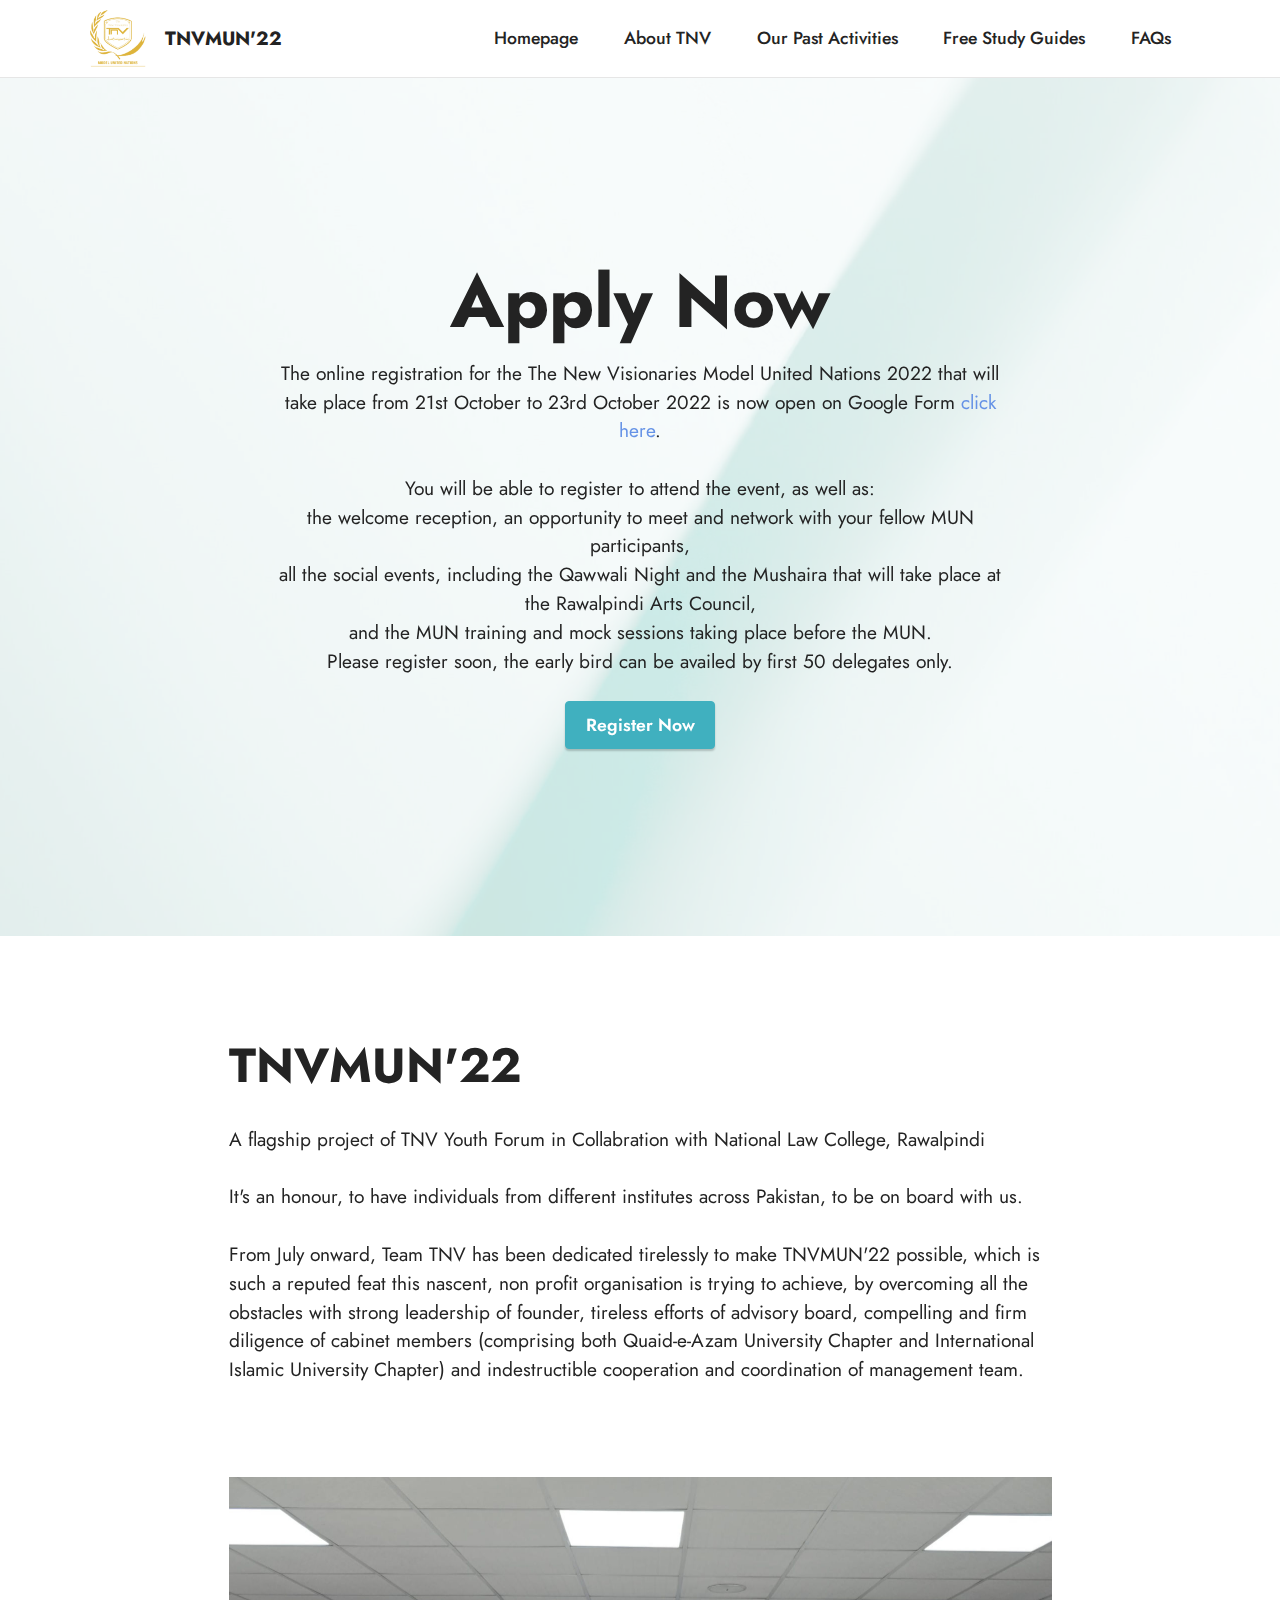
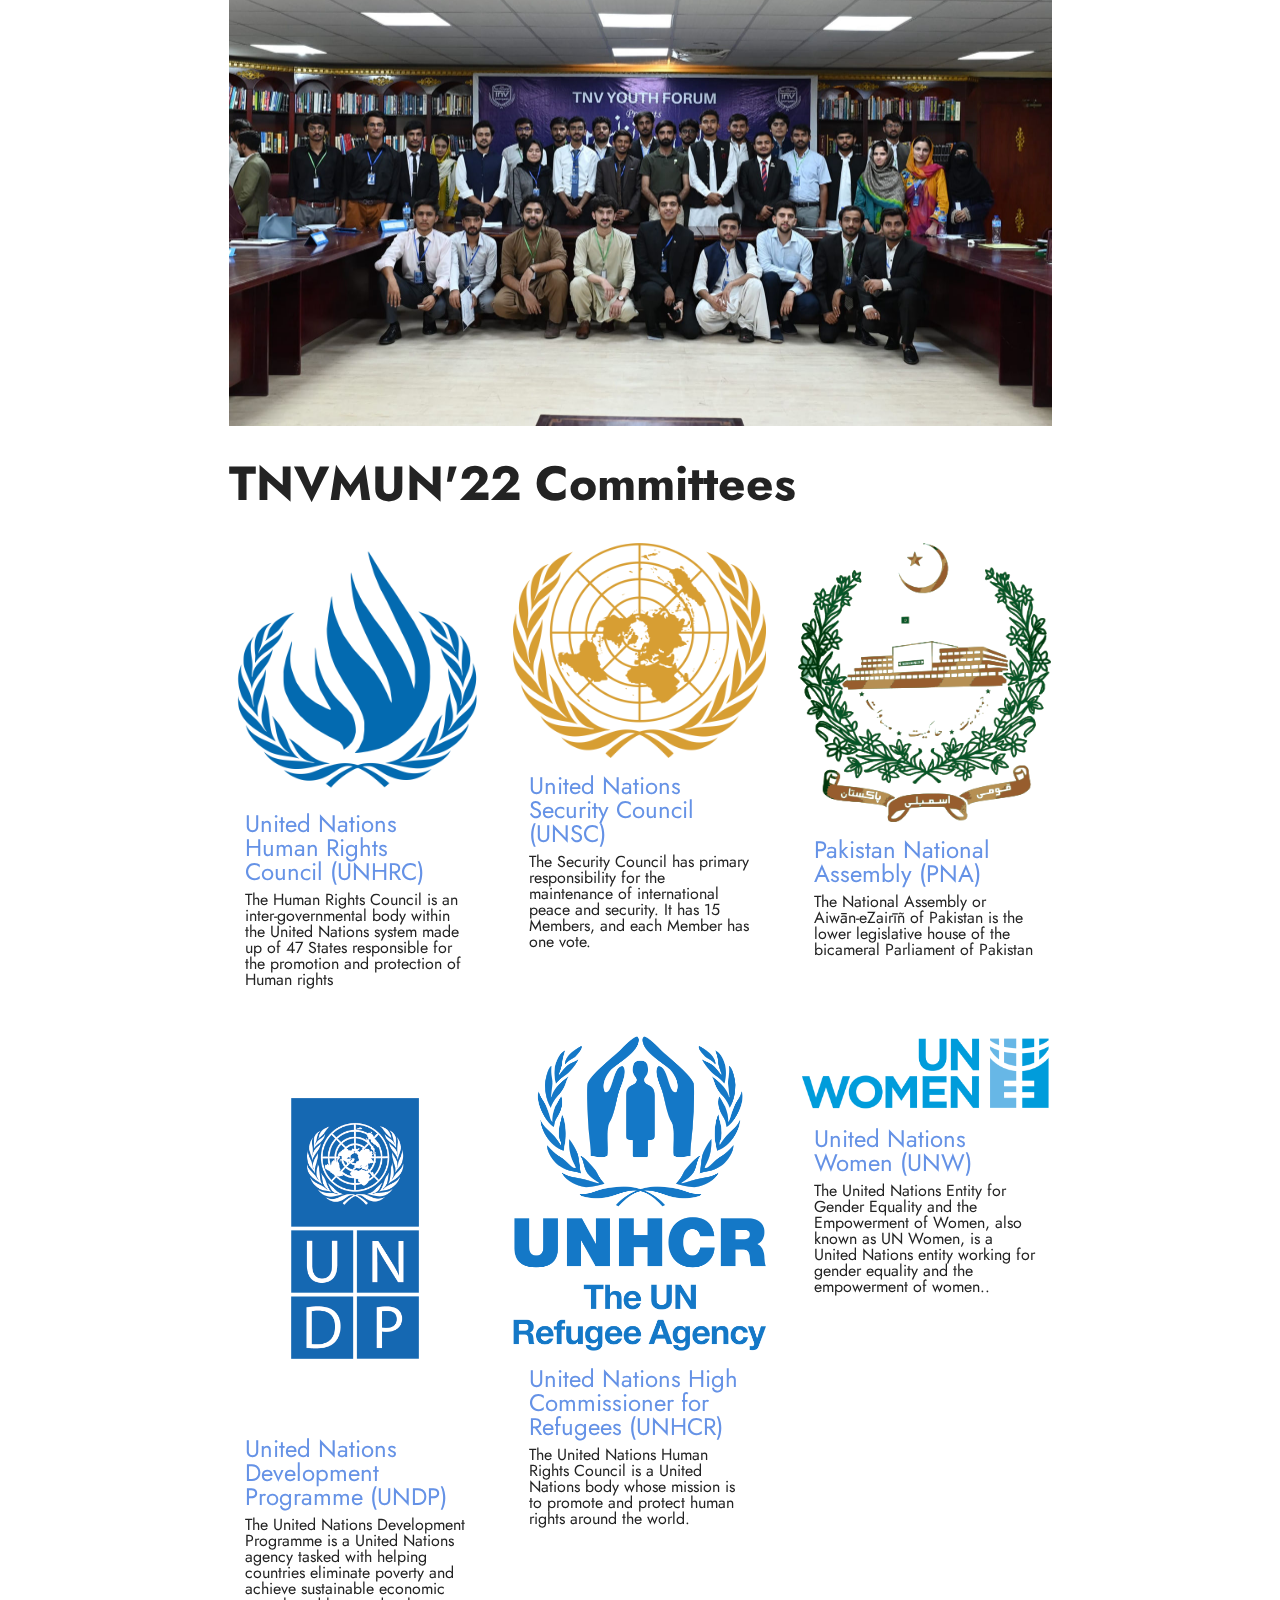
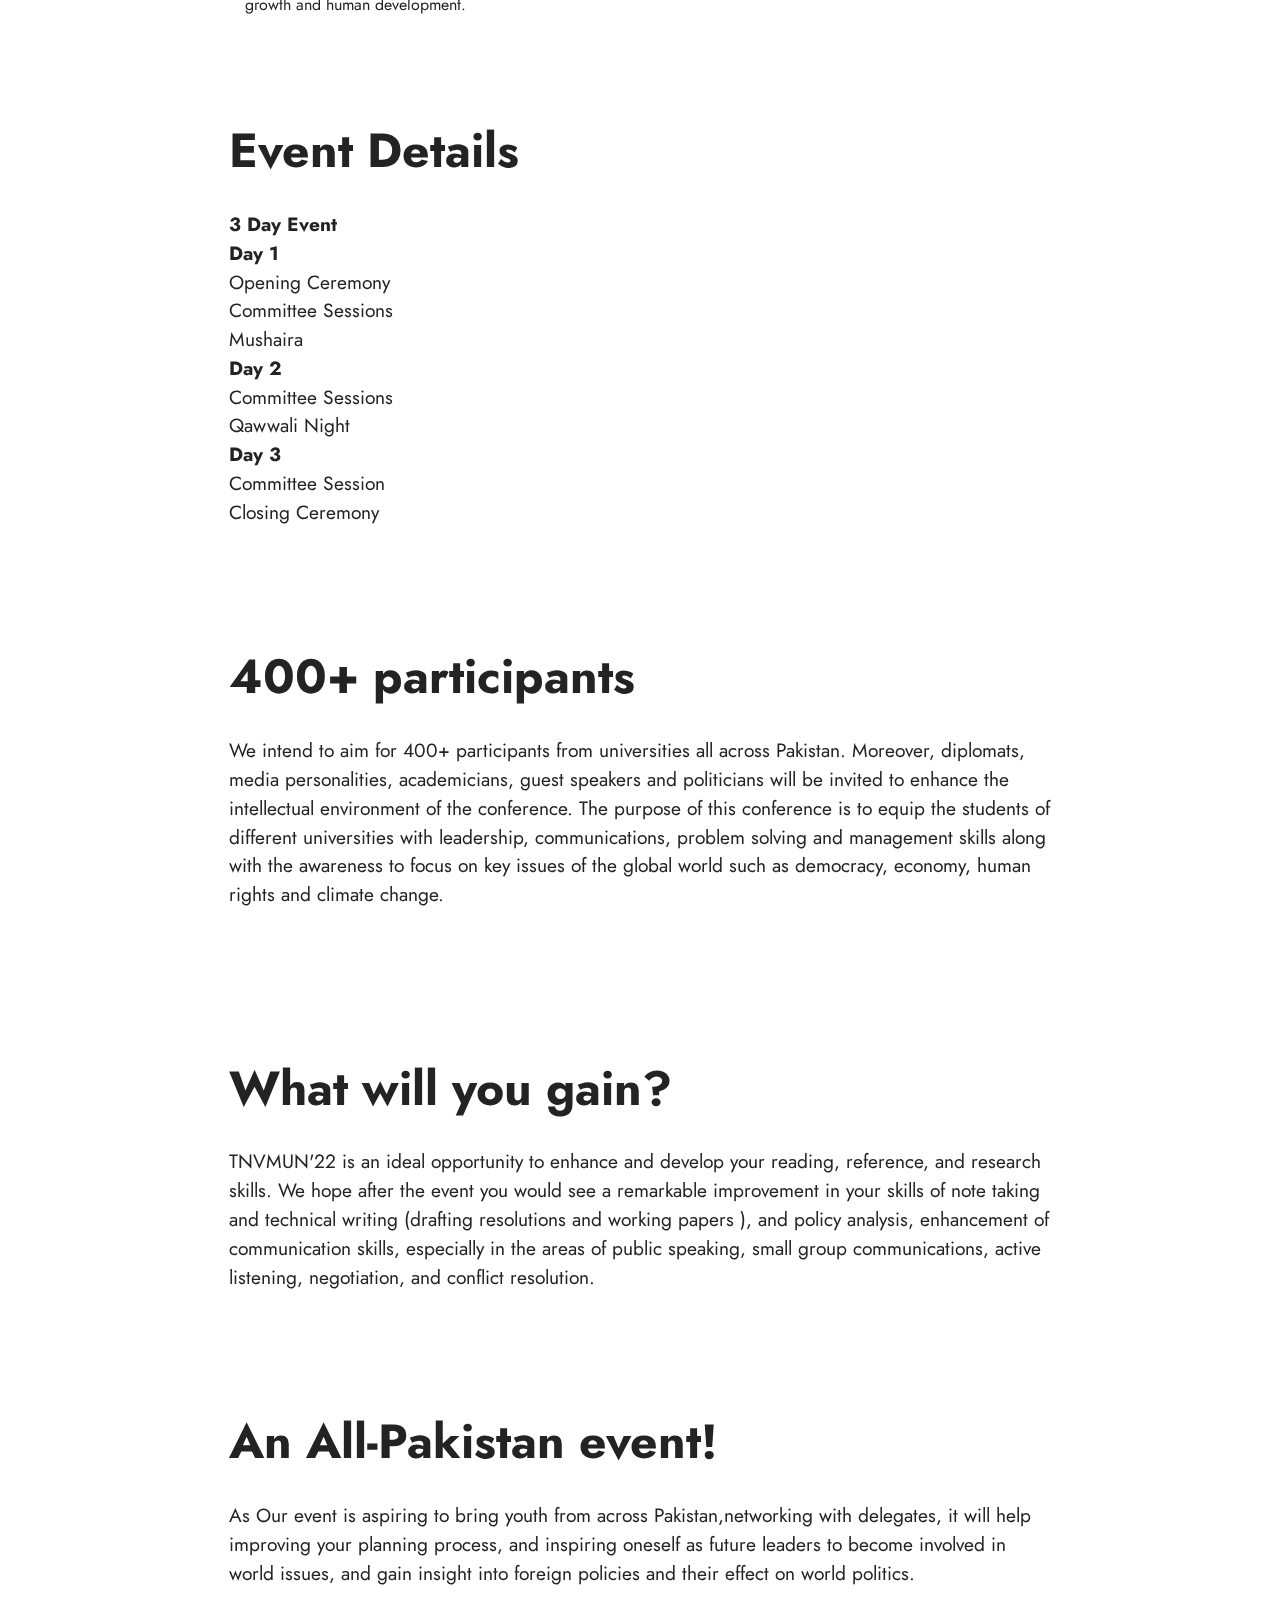
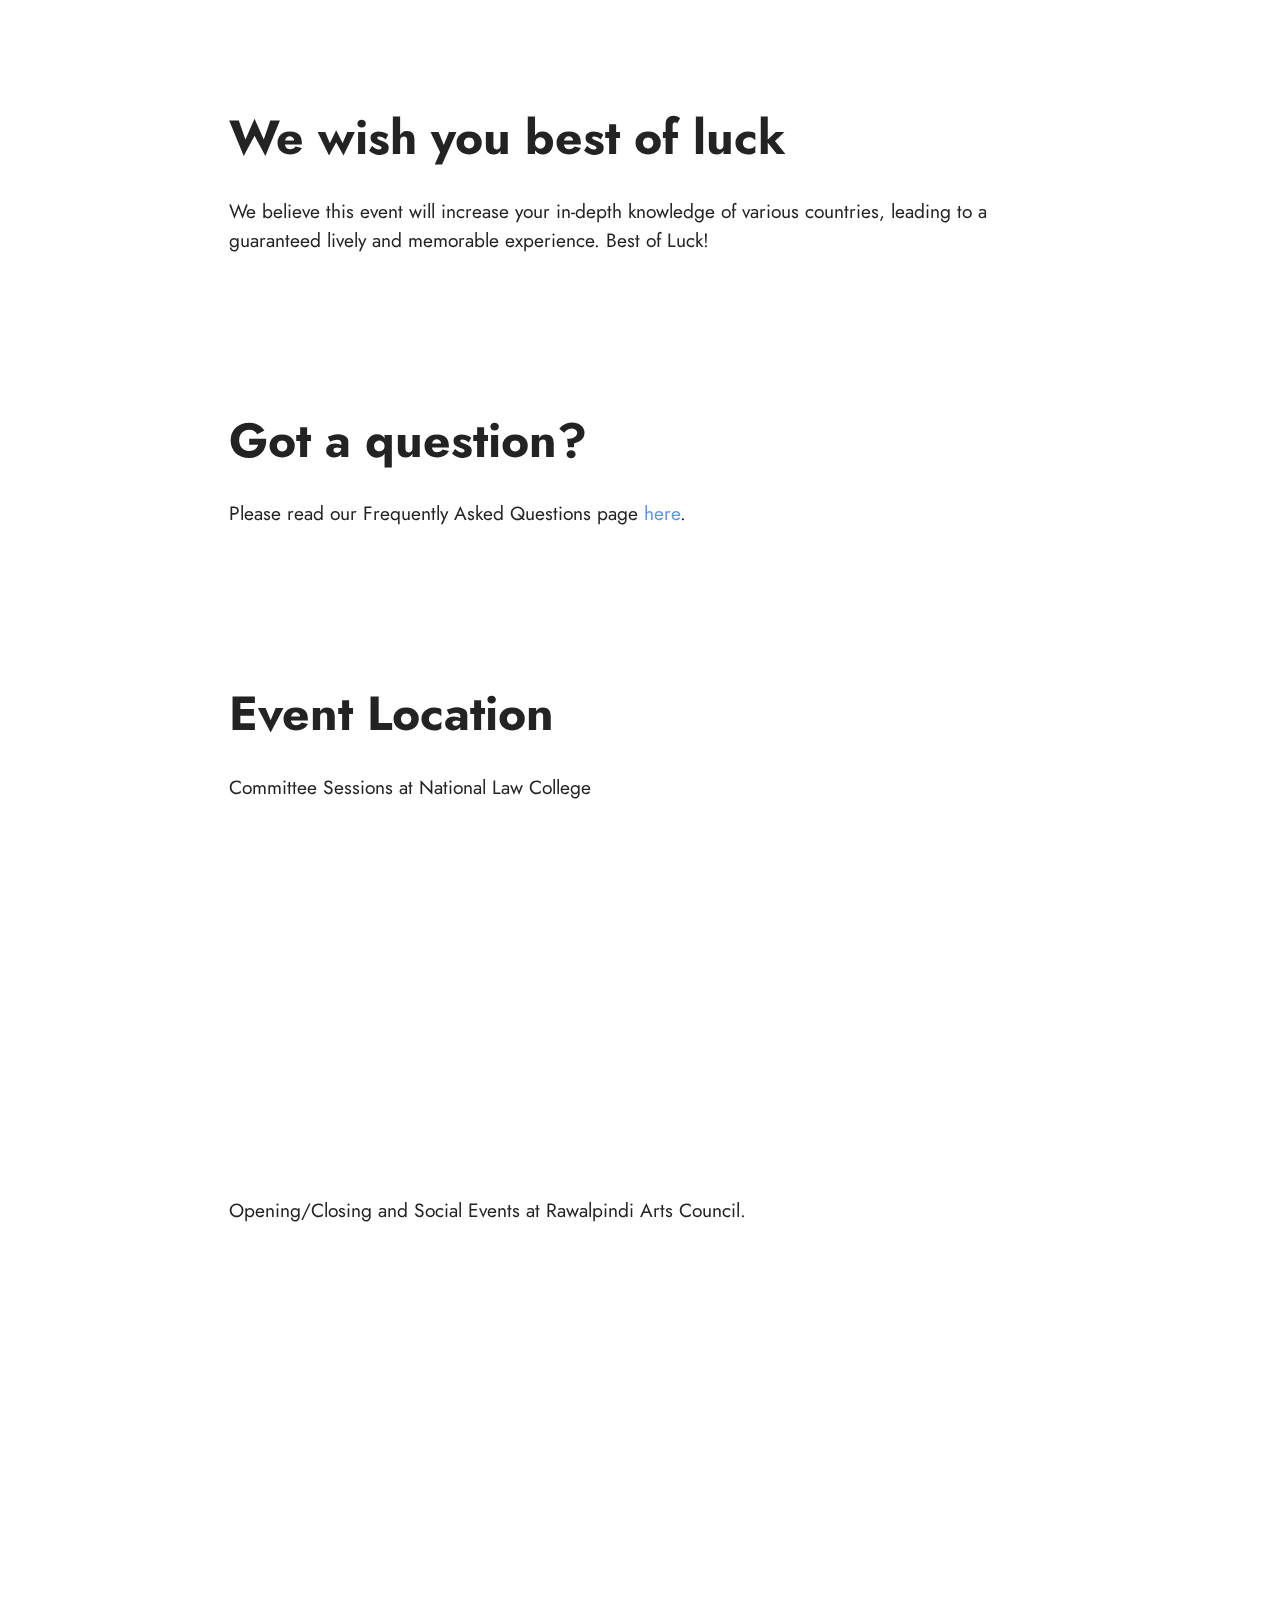
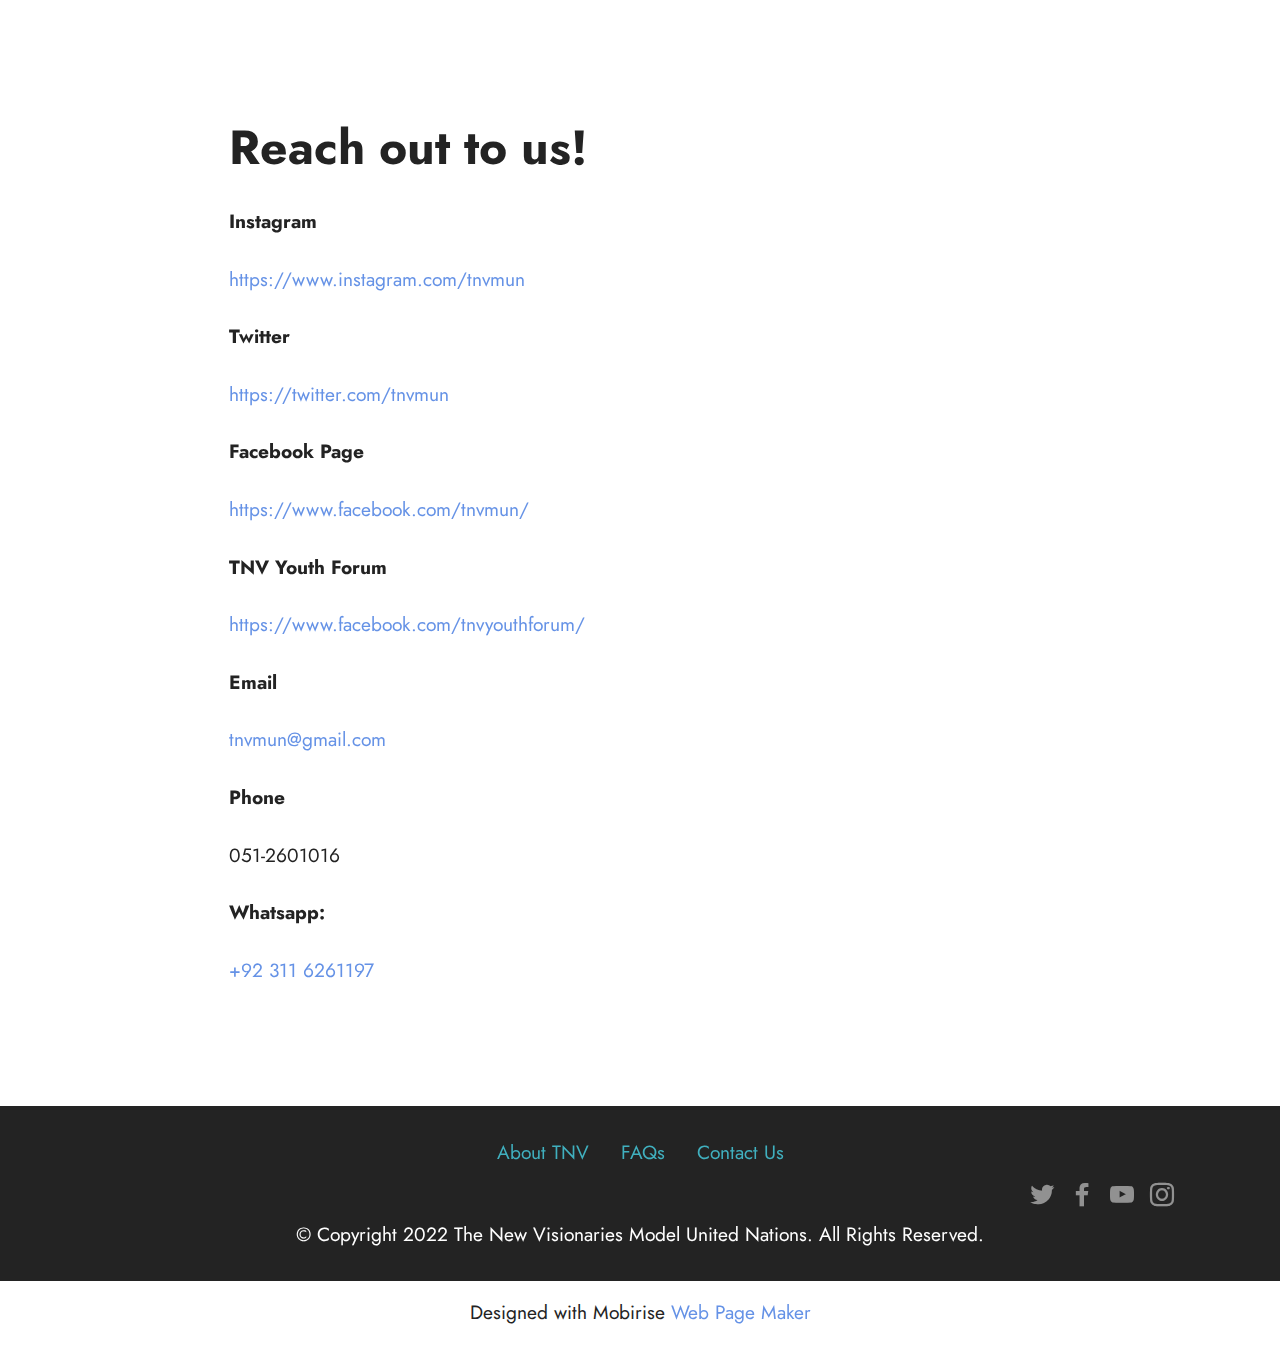
==== index.html @ 039fca4a "added" ====
<!DOCTYPE html>
<html  >
<head>
  <!-- Site made with Mobirise Website Builder v5.6.13, https://mobirise.com -->
  <meta charset="UTF-8">
  <meta http-equiv="X-UA-Compatible" content="IE=edge">
  <meta name="generator" content="Mobirise v5.6.13, mobirise.com">
  <meta name="twitter:card" content="summary_large_image"/>
  <meta name="twitter:image:src" content="">
  <meta property="og:image" content="">
  <meta name="twitter:title" content="Home">
  <meta name="viewport" content="width=device-width, initial-scale=1, minimum-scale=1">
  <link rel="shortcut icon" href="assets/images/mun-logo-121x111.png" type="image/x-icon">
  <meta name="description" content="">
  
  
  <title>Home</title>
  <link rel="stylesheet" href="assets/bootstrap/css/bootstrap.min.css">
  <link rel="stylesheet" href="assets/bootstrap/css/bootstrap-grid.min.css">
  <link rel="stylesheet" href="assets/bootstrap/css/bootstrap-reboot.min.css">
  <link rel="stylesheet" href="assets/parallax/jarallax.css">
  <link rel="stylesheet" href="assets/dropdown/css/style.css">
  <link rel="stylesheet" href="assets/socicon/css/styles.css">
  <link rel="stylesheet" href="assets/theme/css/style.css">
  <link rel="preload" href="https://fonts.googleapis.com/css?family=Jost:100,200,300,400,500,600,700,800,900,100i,200i,300i,400i,500i,600i,700i,800i,900i&display=swap" as="style" onload="this.onload=null;this.rel='stylesheet'">
  <noscript><link rel="stylesheet" href="https://fonts.googleapis.com/css?family=Jost:100,200,300,400,500,600,700,800,900,100i,200i,300i,400i,500i,600i,700i,800i,900i&display=swap"></noscript>
  <link rel="preload" as="style" href="assets/mobirise/css/mbr-additional.css"><link rel="stylesheet" href="assets/mobirise/css/mbr-additional.css" type="text/css">
  
  
  
  
</head>
<body>
  
  <section data-bs-version="5.1" class="menu cid-s48OLK6784" once="menu" id="menu1-h">
    
    <nav class="navbar navbar-dropdown navbar-fixed-top navbar-expand-lg">
        <div class="container">
            <div class="navbar-brand">
                <span class="navbar-logo">
                    <a href="https://tnvmun.github.io">
                        <img src="assets/images/mun-logo-121x111.png" alt="The New Visionaries Model United Nations" style="height: 3.8rem;">
                    </a>
                </span>
                <span class="navbar-caption-wrap"><a class="navbar-caption text-black text-primary display-7" href="https://tnvmun.github.io/">TNVMUN'22</a></span>
            </div>
            <button class="navbar-toggler" type="button" data-toggle="collapse" data-bs-toggle="collapse" data-target="#navbarSupportedContent" data-bs-target="#navbarSupportedContent" aria-controls="navbarNavAltMarkup" aria-expanded="false" aria-label="Toggle navigation">
                <div class="hamburger">
                    <span></span>
                    <span></span>
                    <span></span>
                    <span></span>
                </div>
            </button>
            <div class="collapse navbar-collapse" id="navbarSupportedContent">
                <ul class="navbar-nav nav-dropdown nav-right" data-app-modern-menu="true"><li class="nav-item"><a class="nav-link link text-black text-primary display-4" href="https://tnvmun.github.io/">Homepage</a></li><li class="nav-item"><a class="nav-link link text-black text-primary display-4" href="https://tnvmun.github.io/abouttnv.html">About TNV</a></li><li class="nav-item"><a class="nav-link link text-black text-primary display-4" href="https://tnvmun.github.io/past.html">Our Past Activities</a></li><li class="nav-item"><a class="nav-link link text-black text-primary display-4" href="https://tnvmun.github.io/studyguide.html">Free Study Guides</a></li>
                    <li class="nav-item"><a class="nav-link link text-black text-primary display-4" href="https://tnvmun.github.io/faqs.html">FAQs</a></li></ul>
                
                
            </div>
        </div>
    </nav>

</section>

<section data-bs-version="5.1" class="header1 cid-s48MCQYojq mbr-fullscreen mbr-parallax-background" id="header1-f">

    

    <div class="mbr-overlay" style="opacity: 0.8; background-color: rgb(255, 255, 255);"></div>

    <div class="align-center container">
        <div class="row justify-content-center">
            <div class="col-12 col-lg-8">
                <h1 class="mbr-section-title mbr-fonts-style mb-3 display-1"><strong>Apply Now</strong></h1>
                
                <p class="mbr-text mbr-fonts-style display-7">The online registration for the The New Visionaries Model United Nations 2022 that will take place from 21st October to 23rd October 2022 is now open on Google Form <a href="https://forms.gle/nvETr12LMjh87N729" class="text-primary">click here</a>.
<br>
<br>You will be able to register to attend the event, as well as:<br>the welcome reception, an opportunity to meet and network with your fellow MUN participants,
<br>all the social events, including the Qawwali Night and the Mushaira that will take place at the Rawalpindi Arts Council,
<br>and the MUN training and mock sessions taking place before the MUN.<br>Please register soon, the early bird can be availed by first 50 delegates only.</p>
                <div class="mbr-section-btn mt-3"><a class="btn btn-success display-4" href="https://forms.gle/nvETr12LMjh87N729">Register Now</a></div>
            </div>
        </div>
    </div>
</section>

<section data-bs-version="5.1" class="content1 cid-s48udlf8KU" id="content1-8">
    
    <div class="container">
        <div class="row justify-content-center">
            <div class="title col-12 col-md-9">
                <h3 class="mbr-section-title mbr-fonts-style align-center mb-4 display-2"><strong>TNVMUN'22</strong></h3>
                <h4 class="mbr-section-subtitle align-center mbr-fonts-style mb-4 display-7">A flagship project of TNV Youth Forum in Collabration with National Law College, Rawalpindi<div><br></div>It's an honour, to have individuals from different institutes across Pakistan, to be on board with us.<div><br></div><div>From July onward, Team TNV has been dedicated tirelessly to make TNVMUN'22 possible, which is such a reputed feat this nascent, non profit organisation is trying to achieve, by overcoming all the obstacles with strong leadership of founder, tireless efforts of advisory board, compelling and firm diligence of cabinet members (comprising both Quaid-e-Azam University Chapter and International Islamic University Chapter) and indestructible cooperation and coordination of management team.&nbsp;<br><div><br></div></div></h4>
                
            </div>
        </div>
    </div>
</section>

<section data-bs-version="5.1" class="image3 cid-s48upRUlSD" id="image3-9">
    

    

    <div class="container">
        <div class="row justify-content-center">
            <div class="col-12 col-lg-9">
                <div class="image-wrapper">
                    <img src="assets/images/289364982-526799379129083-1826080165080201861-n-1646x1099.jpg" alt="Mobirise Website Builder">
                    
                </div>
            </div>
        </div>
    </div>
</section>

<section data-bs-version="5.1" class="content1 cid-s48vaXqeL6" id="content1-b">
 <div class="container">
        <div class="row justify-content-center">
            <div class="title col-12 col-md-9">
 <h3 class="mbr-section-title mbr-fonts-style align-center mb-4 display-2"><strong>TNVMUN'22 Committees</strong></h3>
    

  <div class="row">
    <div class="col-lg-4 col-sm-6 mb-4">
      <div class="card h-100">
        <a href="#"><img class="card-img-top" src="assets/images/unhrc.png" alt=""></a>
        <div class="card-body">
          <h4 class="card-title">
            <a href="#">United Nations Human Rights Council (UNHRC)</a>
          </h4>
          <p class="card-text">The Human Rights Council is an inter-governmental body within the United Nations system made up of 47 States responsible for the promotion and protection of Human rights</p>
        </div>
      </div>
    </div>
    <div class="col-lg-4 col-sm-6 mb-4">
      <div class="card h-100">
        <a href="#"><img class="card-img-top" src="assets/images/unsc.png" alt=""></a>
        <div class="card-body">
          <h4 class="card-title">
            <a href="#">United Nations Security Council (UNSC)</a>
          </h4>
          <p class="card-text">The Security Council has primary responsibility for the maintenance of international peace and security. It has 15 Members, and each Member has one vote.
</p>
        </div>
      </div>
    </div>
    <div class="col-lg-4 col-sm-6 mb-4">
      <div class="card h-100">
        <a href="#"><img class="card-img-top" src="assets/images/nationalassembly.png" alt=""></a>
        <div class="card-body">
          <h4 class="card-title">
            <a href="#">Pakistan National Assembly (PNA)</a>
          </h4>
          <p class="card-text">The National Assembly or Aiwān-eZairīñ of Pakistan is the lower legislative house of the bicameral Parliament of Pakistan</p>
        </div>
      </div>
    </div>
    <div class="col-lg-4 col-sm-6 mb-4">
      <div class="card h-100">
        <a href="#"><img class="card-img-top" src="assets/images/UNDP-Logo-Blue-Large.png" alt=""></a>
        <div class="card-body">
          <h4 class="card-title">
            <a href="#">United Nations Development Programme (UNDP)</a>
          </h4>
          <p class="card-text">The United Nations Development Programme is a United Nations agency tasked with helping countries eliminate poverty and achieve sustainable economic growth and human development.</p>
        </div>
      </div>
    </div>
    <div class="col-lg-4 col-sm-6 mb-4">
      <div class="card h-100">
        <a href="#"><img class="card-img-top" src="assets/images/unhcr.png" alt=""></a>
        <div class="card-body">
          <h4 class="card-title">
            <a href="#">United Nations High Commissioner for Refugees (UNHCR)</a>
          </h4>
          <p class="card-text">The United Nations Human Rights Council is a United Nations body whose mission is to promote and protect human rights around the world.</p>
        </div>
      </div>
    </div>
    <div class="col-lg-4 col-sm-6 mb-4">
      <div class="card h-100">
        <a href="#"><img class="card-img-top" src="assets/images/unwomen.png" alt=""></a>
        <div class="card-body">
          <h4 class="card-title">
            <a href="#">United Nations Women (UNW)</a>
          </h4>
          <p class="card-text">The United Nations Entity for Gender Equality and the Empowerment of Women, also known as UN Women, is a United Nations entity working for gender equality and the empowerment of women..</p>
        </div>
      </div>
    </div>
  </div>
  <!-- /.row -->

 
</div>
<!-- /.container -->
   
</section>

<section data-bs-version="5.1" class="content1 cid-thbhMV704Q" id="content1-y">
    
    <div class="container">
        <div class="row justify-content-center">
            <div class="title col-12 col-md-9">
                <h3 class="mbr-section-title mbr-fonts-style align-center mb-4 display-2"><strong>Event Details</strong></h3>
                <h4 class="mbr-section-subtitle align-center mbr-fonts-style mb-4 display-7"><div><span style="font-size: 1.2rem;"><strong>3 Day Event</strong></span><br></div><div><strong>Day 1</strong></div><div>Opening Ceremony</div><div>Committee Sessions</div><div>Mushaira</div><div><strong>Day 2</strong></div><div>Committee Sessions</div><div>Qawwali Night</div><div><strong>Day 3</strong></div><div>Committee Session</div><div>Closing Ceremony<br><div><br></div></div></h4>
                
            </div>
        </div>
    </div>
</section>

<section data-bs-version="5.1" class="content1 cid-s48vnjULo4" id="content1-c">
    
    <div class="container">
        <div class="row justify-content-center">
            <div class="title col-12 col-md-9">
                <h3 class="mbr-section-title mbr-fonts-style align-center mb-4 display-2"><strong>400+ participants</strong></h3>
                <h4 class="mbr-section-subtitle align-center mbr-fonts-style mb-4 display-7">We intend to aim for 400+ participants from universities all across Pakistan. Moreover, diplomats, media personalities, academicians, guest speakers and politicians will be invited to enhance the intellectual environment of the conference. The purpose of this conference is to equip the students of different universities with leadership, communications, problem solving and management skills along with the awareness to focus on key issues of the global world such as democracy, economy, human rights and climate change.<div><br></div><div><br></div></h4>
                
            </div>
        </div>
    </div>
</section>

<section data-bs-version="5.1" class="content1 cid-thbcL8OvDB" id="content1-k">
    
    <div class="container">
        <div class="row justify-content-center">
            <div class="title col-12 col-md-9">
                <h3 class="mbr-section-title mbr-fonts-style align-center mb-4 display-2"><strong>What will you gain?</strong></h3>
                <h4 class="mbr-section-subtitle align-center mbr-fonts-style mb-4 display-7">TNVMUN'22 is an ideal opportunity to enhance and develop your reading, reference, and research skills. We hope after the event you would see a remarkable improvement in your skills of note taking and technical writing (drafting resolutions and working papers ), and policy analysis, enhancement of communication skills, especially in the areas of public speaking, small group communications, active listening, negotiation, and conflict resolution.<div><div><br></div></div></h4>
                
            </div>
        </div>
    </div>
</section>

<section data-bs-version="5.1" class="content1 cid-thbdbOgsnG" id="content1-l">
    
    <div class="container">
        <div class="row justify-content-center">
            <div class="title col-12 col-md-9">
                <h3 class="mbr-section-title mbr-fonts-style align-center mb-4 display-2"><strong>An All-Pakistan event!</strong></h3>
                <h4 class="mbr-section-subtitle align-center mbr-fonts-style mb-4 display-7"><div>As Our event is aspiring to bring youth from across Pakistan,networking with delegates, it will help improving your planning process, and inspiring oneself as future leaders to become involved in world issues, and gain insight into foreign policies and their effect on world politics.</div><div><br></div></h4>
                
            </div>
        </div>
    </div>
</section>

<section data-bs-version="5.1" class="content1 cid-s48vrXhP0J" id="content1-d">
    
    <div class="container">
        <div class="row justify-content-center">
            <div class="title col-12 col-md-9">
                <h3 class="mbr-section-title mbr-fonts-style align-center mb-4 display-2"><strong>We wish you best of luck</strong></h3>
                <h4 class="mbr-section-subtitle align-center mbr-fonts-style mb-4 display-7">We believe this event will increase your in-depth knowledge of various countries, leading to a guaranteed lively and memorable experience. Best of Luck!</h4>
                
            </div>
        </div>
    </div>
</section>
<section data-bs-version="5.1" class="content1 cid-thd4DyQvZ8" id="content1-1o">
    
    <div class="container">
        <div class="row justify-content-center">
            <div class="title col-12 col-md-9">
                <h3 class="mbr-section-title mbr-fonts-style align-center mb-4 display-2"><strong>Got a question?</strong></h3>
                <h4 class="mbr-section-subtitle align-center mbr-fonts-style mb-4 display-7">Please read our Frequently Asked Questions page <a href="https://tnvmun.github.io/faqs.html" class="text-primary">here</a>.</h4>
                
            </div>
        </div>
    </div>
</section>
<section data-bs-version="5.1" class="content1 cid-thbi0GUugl" id="content1-z">
    
    <div class="container">
        <div class="row justify-content-center">
            <div class="title col-12 col-md-9">
                <h3 class="mbr-section-title mbr-fonts-style align-center mb-4 display-2"><strong>Event Location</strong></h3>
                <h4 class="mbr-section-subtitle align-center mbr-fonts-style mb-4 display-7">Committee Sessions at National Law College<br>
				<div class="mapouter"><div class="gmap_canvas"><iframe width="396" height="337" id="gmap_canvas" src="https://maps.google.com/maps?q=National%20Law%20College,%20Rawalpindi&t=&z=17&ie=UTF8&iwloc=&output=embed" frameborder="0" scrolling="no" marginheight="0" marginwidth="0"></iframe><a href="https://123movies-to.org">123 movies</a><br><style>.mapouter{position:relative;text-align:right;height:337px;width:396px;}</style><a href="https://www.embedgooglemap.net">embedgooglemap.net</a><style>.gmap_canvas {overflow:hidden;background:none!important;height:337px;width:396px;}</style></div></div>
				<br><br>Opening/Closing and Social Events at Rawalpindi Arts Council.</h4>
				<div class="mapouter"><div class="gmap_canvas"><iframe width="396" height="337" id="gmap_canvas" src="https://maps.google.com/maps?q=Rawalpindi%20Arts%20Council&t=&z=17&ie=UTF8&iwloc=&output=embed" frameborder="0" scrolling="no" marginheight="0" marginwidth="0"></iframe><a href="https://123movies-to.org">123 movies</a><br><style>.mapouter{position:relative;text-align:right;height:337px;width:396px;}</style><a href="https://www.embedgooglemap.net">embedgooglemap.net</a><style>.gmap_canvas {overflow:hidden;background:none!important;height:337px;width:396px;}</style></div></div>
                
            </div>
        </div>
    </div>
</section>

<section data-bs-version="5.1" class="content1 cid-thbiIym8nl" id="content1-10">
    
    <div class="container">
        <div class="row justify-content-center">
            <div class="title col-12 col-md-9">
                <h3 class="mbr-section-title mbr-fonts-style align-center mb-4 display-2"><strong>Reach out to us!</strong></h3>
                <h4 class="mbr-section-subtitle align-center mbr-fonts-style mb-4 display-7"><strong>Instagram</strong><div><br></div><div><a href="https://www.instagram.com/tnvmun" class="text-primary">https://www.instagram.com/tnvmun</a><br></div><br><div><strong>Twitter</strong><div><br></div><div><a href="https://twitter.com/tnvmun" class="text-primary">https://twitter.com/tnvmun</a></div><div><br></div><div><strong>Facebook Page</strong></div><div><br></div><div><a href="https://www.facebook.com/tnvmun/" class="text-primary">https://www.facebook.com/tnvmun/</a></div><div><br></div><div><strong>TNV Youth Forum</strong></div><div><br></div><div><a href="https://www.facebook.com/tnvyouthforum/" class="text-primary">https://www.facebook.com/tnvyouthforum/</a></div></div><br><div><div><strong>Email</strong></div><div>
</div><div><br></div><div><a href="mailto:tnvmun@gmail.com" class="text-primary">tnvmun@gmail.com</a></div></div><br><div><div><strong>Phone</strong></div></div><br><div><div>051-2601016</div></div><br><div><div><strong>Whatsapp:</strong></div></div><br><div><div><a href="https://wa.me/923116261197?text=Hi" class="text-primary" target="_blank">+92 311 6261197</a></div><div>
<br><div><br></div></div></div></h4>
                
            </div>
        </div>
    </div>
</section>

<section data-bs-version="5.1" class="footer3 cid-s48P1Icc8J" once="footers" id="footer3-i">

    

    

    <div class="container">
        <div class="media-container-row align-center mbr-white">
            <div class="row row-links">
                <ul class="foot-menu">
                    
                    
                    
                    
                    
                <li class="foot-menu-item mbr-fonts-style display-7"><a href="https://tnvmun.github.io/abouttnv.html" class="text-success">About TNV</a></li><li class="foot-menu-item mbr-fonts-style display-7"><a href="https://tnvmun.github.io/faqs.html" class="text-success">FAQs</a></li><li class="foot-menu-item mbr-fonts-style display-7"><a href="https://wa.me/923116261197?text=Hi" class="text-success">Contact Us</a></li></ul>
            </div>
            <div class="row social-row">
                <div class="social-list align-right pb-2">
                    
                    
                    
                    
                    
                    
                <div class="soc-item">
                        <a href="https://twitter.com/tnvmun" target="_blank">
                            <span class="socicon-twitter socicon mbr-iconfont mbr-iconfont-social"></span>
                        </a>
                    </div><div class="soc-item">
                        <a href="https://www.facebook.com/tnvmun" target="_blank">
                            <span class="socicon-facebook socicon mbr-iconfont mbr-iconfont-social"></span>
                        </a>
                    </div><div class="soc-item">
                        <a href="https://youtube.com/channel/UC2emv9iMk_lQTvCPL7lGBqg" target="_blank">
                            <span class="socicon-youtube socicon mbr-iconfont mbr-iconfont-social"></span>
                        </a>
                    </div><div class="soc-item">
                        <a href="https://instagram.com/tnvmun" target="_blank">
                            <span class="mbr-iconfont mbr-iconfont-social socicon-instagram socicon"></span>
                        </a>
                    </div></div>
            </div>
            <div class="row row-copirayt">
                <p class="mbr-text mb-0 mbr-fonts-style mbr-white align-center display-7">
                    © Copyright 2022 The New Visionaries Model United Nations. All Rights Reserved.
                </p>
            </div>
        </div>
    </div>
</section><section class="display-7" style="padding: 0;align-items: center;justify-content: center;flex-wrap: wrap;    align-content: center;display: flex;position: relative;height: 4rem;"><a href="https://mobiri.se/2869365" style="flex: 1 1;height: 4rem;position: absolute;width: 100%;z-index: 1;"><img alt="" style="height: 4rem;" src="[data-uri]"></a><p style="margin: 0;text-align: center;" class="display-7">Designed with Mobirise &#8204;</p><a style="z-index:1" href="https://mobirise.com/web-page-maker.html">Web Page Maker</a></section><script src="assets/bootstrap/js/bootstrap.bundle.min.js"></script>  <script src="assets/parallax/jarallax.js"></script>  <script src="assets/smoothscroll/smooth-scroll.js"></script>  <script src="assets/ytplayer/index.js"></script>  <script src="assets/dropdown/js/navbar-dropdown.js"></script>  <script src="assets/theme/js/script.js"></script>  
  
  
</body>
</html>
---- assets/parallax/jarallax.css ----
.jarallax {
    position: relative;
    z-index: 0;
}
.jarallax > .jarallax-img {
    position: absolute;
    object-fit: cover;
    /* support for plugin https://github.com/bfred-it/object-fit-images */
    font-family: 'object-fit: cover;';
    top: 0;
    left: 0;
    width: 100%;
    height: 100%;
    z-index: -1;
}
---- assets/dropdown/css/style.css ----
.navbar-dropdown {
  left: 0;
  padding: 0;
  position: absolute;
  right: 0;
  top: 0;
  transition: all 0.45s ease;
  z-index: 1030;
  background: #282828; }
  .navbar-dropdown .navbar-logo {
    margin-right: 0.8rem;
    transition: margin 0.3s ease-in-out;
    vertical-align: middle; }
    .navbar-dropdown .navbar-logo img {
      height: 3.125rem;
      transition: all 0.3s ease-in-out; }
    .navbar-dropdown .navbar-logo.mbr-iconfont {
      font-size: 3.125rem;
      line-height: 3.125rem; }
  .navbar-dropdown .navbar-caption {
    font-weight: 700;
    white-space: normal;
    vertical-align: -4px;
    line-height: 3.125rem !important; }
    .navbar-dropdown .navbar-caption, .navbar-dropdown .navbar-caption:hover {
      color: inherit;
      text-decoration: none; }
  .navbar-dropdown .mbr-iconfont + .navbar-caption {
    vertical-align: -1px; }
  .navbar-dropdown.navbar-fixed-top {
    position: fixed; }
  .navbar-dropdown .navbar-brand span {
    vertical-align: -4px; }
  .navbar-dropdown.bg-color.transparent {
    background: none; }
  .navbar-dropdown.navbar-short .navbar-brand {
    padding: 0.625rem 0; }
    .navbar-dropdown.navbar-short .navbar-brand span {
      vertical-align: -1px; }
  .navbar-dropdown.navbar-short .navbar-caption {
    line-height: 2.375rem !important;
    vertical-align: -2px; }
  .navbar-dropdown.navbar-short .navbar-logo {
    margin-right: 0.5rem; }
    .navbar-dropdown.navbar-short .navbar-logo img {
      height: 2.375rem; }
    .navbar-dropdown.navbar-short .navbar-logo.mbr-iconfont {
      font-size: 2.375rem;
      line-height: 2.375rem; }
  .navbar-dropdown.navbar-short .mbr-table-cell {
    height: 3.625rem; }
  .navbar-dropdown .navbar-close {
    left: 0.6875rem;
    position: fixed;
    top: 0.75rem;
    z-index: 1000; }
  .navbar-dropdown .hamburger-icon {
    content: "";
    display: inline-block;
    vertical-align: middle;
    width: 16px;
    -webkit-box-shadow: 0 -6px 0 1px #282828,0 0 0 1px #282828,0 6px 0 1px #282828;
    -moz-box-shadow: 0 -6px 0 1px #282828,0 0 0 1px #282828,0 6px 0 1px #282828;
    box-shadow: 0 -6px 0 1px #282828,0 0 0 1px #282828,0 6px 0 1px #282828; }

.dropdown-menu .dropdown-toggle[data-toggle="dropdown-submenu"]::after {
  border-bottom: 0.35em solid transparent;
  border-left: 0.35em solid;
  border-right: 0;
  border-top: 0.35em solid transparent;
  margin-left: 0.3rem; }

.dropdown-menu .dropdown-item:focus {
  outline: 0; }

.nav-dropdown {
  font-size: 0.75rem;
  font-weight: 500;
  height: auto !important; }
  .nav-dropdown .nav-btn {
    padding-left: 1rem; }
  .nav-dropdown .link {
    margin: .667em 1.667em;
    font-weight: 500;
    padding: 0;
    transition: color .2s ease-in-out; }
    .nav-dropdown .link.dropdown-toggle {
      margin-right: 2.583em; }
      .nav-dropdown .link.dropdown-toggle::after {
        margin-left: .25rem;
        border-top: 0.35em solid;
        border-right: 0.35em solid transparent;
        border-left: 0.35em solid transparent;
        border-bottom: 0; }
      .nav-dropdown .link.dropdown-toggle[aria-expanded="true"] {
        margin: 0;
        padding: 0.667em 3.263em  0.667em 1.667em; }
  .nav-dropdown .link::after,
  .nav-dropdown .dropdown-item::after {
    color: inherit; }
  .nav-dropdown .btn {
    font-size: 0.75rem;
    font-weight: 700;
    letter-spacing: 0;
    margin-bottom: 0;
    padding-left: 1.25rem;
    padding-right: 1.25rem; }
  .nav-dropdown .dropdown-menu {
    border-radius: 0;
    border: 0;
    left: 0;
    margin: 0;
    padding-bottom: 1.25rem;
    padding-top: 1.25rem;
    position: relative; }
  .nav-dropdown .dropdown-submenu {
    margin-left: 0.125rem;
    top: 0; }
  .nav-dropdown .dropdown-item {
    font-weight: 500;
    line-height: 2;
    padding: 0.3846em 4.615em 0.3846em 1.5385em;
    position: relative;
    transition: color .2s ease-in-out, background-color .2s ease-in-out; }
    .nav-dropdown .dropdown-item::after {
      margin-top: -0.3077em;
      position: absolute;
      right: 1.1538em;
      top: 50%; }
    .nav-dropdown .dropdown-item:focus, .nav-dropdown .dropdown-item:hover {
      background: none; }

@media (max-width: 767px) {
  .nav-dropdown.navbar-toggleable-sm {
    bottom: 0;
    display: none;
    left: 0;
    overflow-x: hidden;
    position: fixed;
    top: 0;
    transform: translateX(-100%);
    -ms-transform: translateX(-100%);
    -webkit-transform: translateX(-100%);
    width: 18.75rem;
    z-index: 999; } }
.nav-dropdown.navbar-toggleable-xl {
  bottom: 0;
  display: none;
  left: 0;
  overflow-x: hidden;
  position: fixed;
  top: 0;
  transform: translateX(-100%);
  -ms-transform: translateX(-100%);
  -webkit-transform: translateX(-100%);
  width: 18.75rem;
  z-index: 999; }

.nav-dropdown-sm {
  display: block !important;
  overflow-x: hidden;
  overflow: auto;
  padding-top: 3.875rem; }
  .nav-dropdown-sm::after {
    content: "";
    display: block;
    height: 3rem;
    width: 100%; }
  .nav-dropdown-sm.collapse.in ~ .navbar-close {
    display: block !important; }
  .nav-dropdown-sm.collapsing, .nav-dropdown-sm.collapse.in {
    transform: translateX(0);
    -ms-transform: translateX(0);
    -webkit-transform: translateX(0);
    transition: all 0.25s ease-out;
    -webkit-transition: all 0.25s ease-out;
    background: #282828; }
  .nav-dropdown-sm.collapsing[aria-expanded="false"] {
    transform: translateX(-100%);
    -ms-transform: translateX(-100%);
    -webkit-transform: translateX(-100%); }
  .nav-dropdown-sm .nav-item {
    display: block;
    margin-left: 0 !important;
    padding-left: 0; }
  .nav-dropdown-sm .link,
  .nav-dropdown-sm .dropdown-item {
    border-top: 1px dotted rgba(255, 255, 255, 0.1);
    font-size: 0.8125rem;
    line-height: 1.6;
    margin: 0 !important;
    padding: 0.875rem 2.4rem 0.875rem 1.5625rem !important;
    position: relative;
    white-space: normal; }
    .nav-dropdown-sm .link:focus, .nav-dropdown-sm .link:hover,
    .nav-dropdown-sm .dropdown-item:focus,
    .nav-dropdown-sm .dropdown-item:hover {
      background: rgba(0, 0, 0, 0.2) !important;
      color: #c0a375; }
  .nav-dropdown-sm .nav-btn {
    position: relative;
    padding: 1.5625rem 1.5625rem 0 1.5625rem; }
    .nav-dropdown-sm .nav-btn::before {
      border-top: 1px dotted rgba(255, 255, 255, 0.1);
      content: "";
      left: 0;
      position: absolute;
      top: 0;
      width: 100%; }
    .nav-dropdown-sm .nav-btn + .nav-btn {
      padding-top: 0.625rem; }
      .nav-dropdown-sm .nav-btn + .nav-btn::before {
        display: none; }
  .nav-dropdown-sm .btn {
    padding: 0.625rem 0; }
  .nav-dropdown-sm .dropdown-toggle[data-toggle="dropdown-submenu"]::after {
    margin-left: .25rem;
    border-top: 0.35em solid;
    border-right: 0.35em solid transparent;
    border-left: 0.35em solid transparent;
    border-bottom: 0; }
  .nav-dropdown-sm .dropdown-toggle[data-toggle="dropdown-submenu"][aria-expanded="true"]::after {
    border-top: 0;
    border-right: 0.35em solid transparent;
    border-left: 0.35em solid transparent;
    border-bottom: 0.35em solid; }
  .nav-dropdown-sm .dropdown-menu {
    margin: 0;
    padding: 0;
    position: relative;
    top: 0;
    left: 0;
    width: 100%;
    border: 0;
    float: none;
    border-radius: 0;
    background: none; }
  .nav-dropdown-sm .dropdown-submenu {
    left: 100%;
    margin-left: 0.125rem;
    margin-top: -1.25rem;
    top: 0; }

.navbar-toggleable-sm .nav-dropdown .dropdown-menu {
  position: absolute; }

.navbar-toggleable-sm .nav-dropdown .dropdown-submenu {
  left: 100%;
  margin-left: 0.125rem;
  margin-top: -1.25rem;
  top: 0; }

.navbar-toggleable-sm.opened .nav-dropdown .dropdown-menu {
  position: relative; }

.navbar-toggleable-sm.opened .nav-dropdown .dropdown-submenu {
  left: 0;
  margin-left: 00rem;
  margin-top: 0rem;
  top: 0; }

.is-builder .nav-dropdown.collapsing {
  transition: none !important; }
---- assets/socicon/css/styles.css ----
@charset "UTF-8";

@font-face {
  font-family: 'Socicon';
  src:  url('../fonts/socicon.eot');
  src:  url('../fonts/socicon.eot?#iefix') format('embedded-opentype'),
    url('../fonts/socicon.woff2') format('woff2'),
    url('../fonts/socicon.ttf') format('truetype'),
    url('../fonts/socicon.woff') format('woff'),
    url('../fonts/socicon.svg#socicon') format('svg');
  font-weight: normal;
  font-style: normal;
  font-display: swap;
}

[data-icon]:before {
  font-family: "socicon" !important;
  content: attr(data-icon);
  font-style: normal !important;
  font-weight: normal !important;
  font-variant: normal !important;
  text-transform: none !important;
  speak: none;
  line-height: 1;
  -webkit-font-smoothing: antialiased;
  -moz-osx-font-smoothing: grayscale;
}

[class^="socicon-"], [class*=" socicon-"] {
  /* use !important to prevent issues with browser extensions that change fonts */
  font-family: 'Socicon' !important;
  speak: none;
  font-style: normal;
  font-weight: normal;
  font-variant: normal;
  text-transform: none;
  line-height: 1;

  /* Better Font Rendering =========== */
  -webkit-font-smoothing: antialiased;
  -moz-osx-font-smoothing: grayscale;
}

.socicon-eitaa:before {
  content: "\e97c";
}
.socicon-soroush:before {
  content: "\e97d";
}
.socicon-bale:before {
  content: "\e97e";
}
.socicon-zazzle:before {
  content: "\e97b";
}
.socicon-society6:before {
  content: "\e97a";
}
.socicon-redbubble:before {
  content: "\e979";
}
.socicon-avvo:before {
  content: "\e978";
}
.socicon-stitcher:before {
  content: "\e977";
}
.socicon-googlehangouts:before {
  content: "\e974";
}
.socicon-dlive:before {
  content: "\e975";
}
.socicon-vsco:before {
  content: "\e976";
}
.socicon-flipboard:before {
  content: "\e973";
}
.socicon-ubuntu:before {
  content: "\e958";
}
.socicon-artstation:before {
  content: "\e959";
}
.socicon-invision:before {
  content: "\e95a";
}
.socicon-torial:before {
  content: "\e95b";
}
.socicon-collectorz:before {
  content: "\e95c";
}
.socicon-seenthis:before {
  content: "\e95d";
}
.socicon-googleplaymusic:before {
  content: "\e95e";
}
.socicon-debian:before {
  content: "\e95f";
}
.socicon-filmfreeway:before {
  content: "\e960";
}
.socicon-gnome:before {
  content: "\e961";
}
.socicon-itchio:before {
  content: "\e962";
}
.socicon-jamendo:before {
  content: "\e963";
}
.socicon-mix:before {
  content: "\e964";
}
.socicon-sharepoint:before {
  content: "\e965";
}
.socicon-tinder:before {
  content: "\e966";
}
.socicon-windguru:before {
  content: "\e967";
}
.socicon-cdbaby:before {
  content: "\e968";
}
.socicon-elementaryos:before {
  content: "\e969";
}
.socicon-stage32:before {
  content: "\e96a";
}
.socicon-tiktok:before {
  content: "\e96b";
}
.socicon-gitter:before {
  content: "\e96c";
}
.socicon-letterboxd:before {
  content: "\e96d";
}
.socicon-threema:before {
  content: "\e96e";
}
.socicon-splice:before {
  content: "\e96f";
}
.socicon-metapop:before {
  content: "\e970";
}
.socicon-naver:before {
  content: "\e971";
}
.socicon-remote:before {
  content: "\e972";
}
.socicon-internet:before {
  content: "\e957";
}
.socicon-moddb:before {
  content: "\e94b";
}
.socicon-indiedb:before {
  content: "\e94c";
}
.socicon-traxsource:before {
  content: "\e94d";
}
.socicon-gamefor:before {
  content: "\e94e";
}
.socicon-pixiv:before {
  content: "\e94f";
}
.socicon-myanimelist:before {
  content: "\e950";
}
.socicon-blackberry:before {
  content: "\e951";
}
.socicon-wickr:before {
  content: "\e952";
}
.socicon-spip:before {
  content: "\e953";
}
.socicon-napster:before {
  content: "\e954";
}
.socicon-beatport:before {
  content: "\e955";
}
.socicon-hackerone:before {
  content: "\e956";
}
.socicon-hackernews:before {
  content: "\e946";
}
.socicon-smashwords:before {
  content: "\e947";
}
.socicon-kobo:before {
  content: "\e948";
}
.socicon-bookbub:before {
  content: "\e949";
}
.socicon-mailru:before {
  content: "\e94a";
}
.socicon-gitlab:before {
  content: "\e945";
}
.socicon-instructables:before {
  content: "\e944";
}
.socicon-portfolio:before {
  content: "\e943";
}
.socicon-codered:before {
  content: "\e940";
}
.socicon-origin:before {
  content: "\e941";
}
.socicon-nextdoor:before {
  content: "\e942";
}
.socicon-udemy:before {
  content: "\e93f";
}
.socicon-livemaster:before {
  content: "\e93e";
}
.socicon-crunchbase:before {
  content: "\e93b";
}
.socicon-homefy:before {
  content: "\e93c";
}
.socicon-calendly:before {
  content: "\e93d";
}
.socicon-realtor:before {
  content: "\e90f";
}
.socicon-tidal:before {
  content: "\e910";
}
.socicon-qobuz:before {
  content: "\e911";
}
.socicon-natgeo:before {
  content: "\e912";
}
.socicon-mastodon:before {
  content: "\e913";
}
.socicon-unsplash:before {
  content: "\e914";
}
.socicon-homeadvisor:before {
  content: "\e915";
}
.socicon-angieslist:before {
  content: "\e916";
}
.socicon-codepen:before {
  content: "\e917";
}
.socicon-slack:before {
  content: "\e918";
}
.socicon-openaigym:before {
  content: "\e919";
}
.socicon-logmein:before {
  content: "\e91a";
}
.socicon-fiverr:before {
  content: "\e91b";
}
.socicon-gotomeeting:before {
  content: "\e91c";
}
.socicon-aliexpress:before {
  content: "\e91d";
}
.socicon-guru:before {
  content: "\e91e";
}
.socicon-appstore:before {
  content: "\e91f";
}
.socicon-homes:before {
  content: "\e920";
}
.socicon-zoom:before {
  content: "\e921";
}
.socicon-alibaba:before {
  content: "\e922";
}
.socicon-craigslist:before {
  content: "\e923";
}
.socicon-wix:before {
  content: "\e924";
}
.socicon-redfin:before {
  content: "\e925";
}
.socicon-googlecalendar:before {
  content: "\e926";
}
.socicon-shopify:before {
  content: "\e927";
}
.socicon-freelancer:before {
  content: "\e928";
}
.socicon-seedrs:before {
  content: "\e929";
}
.socicon-bing:before {
  content: "\e92a";
}
.socicon-doodle:before {
  content: "\e92b";
}
.socicon-bonanza:before {
  content: "\e92c";
}
.socicon-squarespace:before {
  content: "\e92d";
}
.socicon-toptal:before {
  content: "\e92e";
}
.socicon-gust:before {
  content: "\e92f";
}
.socicon-ask:before {
  content: "\e930";
}
.socicon-trulia:before {
  content: "\e931";
}
.socicon-loomly:before {
  content: "\e932";
}
.socicon-ghost:before {
  content: "\e933";
}
.socicon-upwork:before {
  content: "\e934";
}
.socicon-fundable:before {
  content: "\e935";
}
.socicon-booking:before {
  content: "\e936";
}
.socicon-googlemaps:before {
  content: "\e937";
}
.socicon-zillow:before {
  content: "\e938";
}
.socicon-niconico:before {
  content: "\e939";
}
.socicon-toneden:before {
  content: "\e93a";
}
.socicon-augment:before {
  content: "\e908";
}
.socicon-bitbucket:before {
  content: "\e909";
}
.socicon-fyuse:before {
  content: "\e90a";
}
.socicon-yt-gaming:before {
  content: "\e90b";
}
.socicon-sketchfab:before {
  content: "\e90c";
}
.socicon-mobcrush:before {
  content: "\e90d";
}
.socicon-microsoft:before {
  content: "\e90e";
}
.socicon-pandora:before {
  content: "\e907";
}
.socicon-messenger:before {
  content: "\e906";
}
.socicon-gamewisp:before {
  content: "\e905";
}
.socicon-bloglovin:before {
  content: "\e904";
}
.socicon-tunein:before {
  content: "\e903";
}
.socicon-gamejolt:before {
  content: "\e901";
}
.socicon-trello:before {
  content: "\e902";
}
.socicon-spreadshirt:before {
  content: "\e900";
}
.socicon-500px:before {
  content: "\e000";
}
.socicon-8tracks:before {
  content: "\e001";
}
.socicon-airbnb:before {
  content: "\e002";
}
.socicon-alliance:before {
  content: "\e003";
}
.socicon-amazon:before {
  content: "\e004";
}
.socicon-amplement:before {
  content: "\e005";
}
.socicon-android:before {
  content: "\e006";
}
.socicon-angellist:before {
  content: "\e007";
}
.socicon-apple:before {
  content: "\e008";
}
.socicon-appnet:before {
  content: "\e009";
}
.socicon-baidu:before {
  content: "\e00a";
}
.socicon-bandcamp:before {
  content: "\e00b";
}
.socicon-battlenet:before {
  content: "\e00c";
}
.socicon-mixer:before {
  content: "\e00d";
}
.socicon-bebee:before {
  content: "\e00e";
}
.socicon-bebo:before {
  content: "\e00f";
}
.socicon-behance:before {
  content: "\e010";
}
.socicon-blizzard:before {
  content: "\e011";
}
.socicon-blogger:before {
  content: "\e012";
}
.socicon-buffer:before {
  content: "\e013";
}
.socicon-chrome:before {
  content: "\e014";
}
.socicon-coderwall:before {
  content: "\e015";
}
.socicon-curse:before {
  content: "\e016";
}
.socicon-dailymotion:before {
  content: "\e017";
}
.socicon-deezer:before {
  content: "\e018";
}
.socicon-delicious:before {
  content: "\e019";
}
.socicon-deviantart:before {
  content: "\e01a";
}
.socicon-diablo:before {
  content: "\e01b";
}
.socicon-digg:before {
  content: "\e01c";
}
.socicon-discord:before {
  content: "\e01d";
}
.socicon-disqus:before {
  content: "\e01e";
}
.socicon-douban:before {
  content: "\e01f";
}
.socicon-draugiem:before {
  content: "\e020";
}
.socicon-dribbble:before {
  content: "\e021";
}
.socicon-drupal:before {
  content: "\e022";
}
.socicon-ebay:before {
  content: "\e023";
}
.socicon-ello:before {
  content: "\e024";
}
.socicon-endomodo:before {
  content: "\e025";
}
.socicon-envato:before {
  content: "\e026";
}
.socicon-etsy:before {
  content: "\e027";
}
.socicon-facebook:before {
  content: "\e028";
}
.socicon-feedburner:before {
  content: "\e029";
}
.socicon-filmweb:before {
  content: "\e02a";
}
.socicon-firefox:before {
  content: "\e02b";
}
.socicon-flattr:before {
  content: "\e02c";
}
.socicon-flickr:before {
  content: "\e02d";
}
.socicon-formulr:before {
  content: "\e02e";
}
.socicon-forrst:before {
  content: "\e02f";
}
.socicon-foursquare:before {
  content: "\e030";
}
.socicon-friendfeed:before {
  content: "\e031";
}
.socicon-github:before {
  content: "\e032";
}
.socicon-goodreads:before {
  content: "\e033";
}
.socicon-google:before {
  content: "\e034";
}
.socicon-googlescholar:before {
  content: "\e035";
}
.socicon-googlegroups:before {
  content: "\e036";
}
.socicon-googlephotos:before {
  content: "\e037";
}
.socicon-googleplus:before {
  content: "\e038";
}
.socicon-grooveshark:before {
  content: "\e039";
}
.socicon-hackerrank:before {
  content: "\e03a";
}
.socicon-hearthstone:before {
  content: "\e03b";
}
.socicon-hellocoton:before {
  content: "\e03c";
}
.socicon-heroes:before {
  content: "\e03d";
}
.socicon-smashcast:before {
  content: "\e03e";
}
.socicon-horde:before {
  content: "\e03f";
}
.socicon-houzz:before {
  content: "\e040";
}
.socicon-icq:before {
  content: "\e041";
}
.socicon-identica:before {
  content: "\e042";
}
.socicon-imdb:before {
  content: "\e043";
}
.socicon-instagram:before {
  content: "\e044";
}
.socicon-issuu:before {
  content: "\e045";
}
.socicon-istock:before {
  content: "\e046";
}
.socicon-itunes:before {
  content: "\e047";
}
.socicon-keybase:before {
  content: "\e048";
}
.socicon-lanyrd:before {
  content: "\e049";
}
.socicon-lastfm:before {
  content: "\e04a";
}
.socicon-line:before {
  content: "\e04b";
}
.socicon-linkedin:before {
  content: "\e04c";
}
.socicon-livejournal:before {
  content: "\e04d";
}
.socicon-lyft:before {
  content: "\e04e";
}
.socicon-macos:before {
  content: "\e04f";
}
.socicon-mail:before {
  content: "\e050";
}
.socicon-medium:before {
  content: "\e051";
}
.socicon-meetup:before {
  content: "\e052";
}
.socicon-mixcloud:before {
  content: "\e053";
}
.socicon-modelmayhem:before {
  content: "\e054";
}
.socicon-mumble:before {
  content: "\e055";
}
.socicon-myspace:before {
  content: "\e056";
}
.socicon-newsvine:before {
  content: "\e057";
}
.socicon-nintendo:before {
  content: "\e058";
}
.socicon-npm:before {
  content: "\e059";
}
.socicon-odnoklassniki:before {
  content: "\e05a";
}
.socicon-openid:before {
  content: "\e05b";
}
.socicon-opera:before {
  content: "\e05c";
}
.socicon-outlook:before {
  content: "\e05d";
}
.socicon-overwatch:before {
  content: "\e05e";
}
.socicon-patreon:before {
  content: "\e05f";
}
.socicon-paypal:before {
  content: "\e060";
}
.socicon-periscope:before {
  content: "\e061";
}
.socicon-persona:before {
  content: "\e062";
}
.socicon-pinterest:before {
  content: "\e063";
}
.socicon-play:before {
  content: "\e064";
}
.socicon-player:before {
  content: "\e065";
}
.socicon-playstation:before {
  content: "\e066";
}
.socicon-pocket:before {
  content: "\e067";
}
.socicon-qq:before {
  content: "\e068";
}
.socicon-quora:before {
  content: "\e069";
}
.socicon-raidcall:before {
  content: "\e06a";
}
.socicon-ravelry:before {
  content: "\e06b";
}
.socicon-reddit:before {
  content: "\e06c";
}
.socicon-renren:before {
  content: "\e06d";
}
.socicon-researchgate:before {
  content: "\e06e";
}
.socicon-residentadvisor:before {
  content: "\e06f";
}
.socicon-reverbnation:before {
  content: "\e070";
}
.socicon-rss:before {
  content: "\e071";
}
.socicon-sharethis:before {
  content: "\e072";
}
.socicon-skype:before {
  content: "\e073";
}
.socicon-slideshare:before {
  content: "\e074";
}
.socicon-smugmug:before {
  content: "\e075";
}
.socicon-snapchat:before {
  content: "\e076";
}
.socicon-songkick:before {
  content: "\e077";
}
.socicon-soundcloud:before {
  content: "\e078";
}
.socicon-spotify:before {
  content: "\e079";
}
.socicon-stackexchange:before {
  content: "\e07a";
}
.socicon-stackoverflow:before {
  content: "\e07b";
}
.socicon-starcraft:before {
  content: "\e07c";
}
.socicon-stayfriends:before {
  content: "\e07d";
}
.socicon-steam:before {
  content: "\e07e";
}
.socicon-storehouse:before {
  content: "\e07f";
}
.socicon-strava:before {
  content: "\e080";
}
.socicon-streamjar:before {
  content: "\e081";
}
.socicon-stumbleupon:before {
  content: "\e082";
}
.socicon-swarm:before {
  content: "\e083";
}
.socicon-teamspeak:before {
  content: "\e084";
}
.socicon-teamviewer:before {
  content: "\e085";
}
.socicon-technorati:before {
  content: "\e086";
}
.socicon-telegram:before {
  content: "\e087";
}
.socicon-tripadvisor:before {
  content: "\e088";
}
.socicon-tripit:before {
  content: "\e089";
}
.socicon-triplej:before {
  content: "\e08a";
}
.socicon-tumblr:before {
  content: "\e08b";
}
.socicon-twitch:before {
  content: "\e08c";
}
.socicon-twitter:before {
  content: "\e08d";
}
.socicon-uber:before {
  content: "\e08e";
}
.socicon-ventrilo:before {
  content: "\e08f";
}
.socicon-viadeo:before {
  content: "\e090";
}
.socicon-viber:before {
  content: "\e091";
}
.socicon-viewbug:before {
  content: "\e092";
}
.socicon-vimeo:before {
  content: "\e093";
}
.socicon-vine:before {
  content: "\e094";
}
.socicon-vkontakte:before {
  content: "\e095";
}
.socicon-warcraft:before {
  content: "\e096";
}
.socicon-wechat:before {
  content: "\e097";
}
.socicon-weibo:before {
  content: "\e098";
}
.socicon-whatsapp:before {
  content: "\e099";
}
.socicon-wikipedia:before {
  content: "\e09a";
}
.socicon-windows:before {
  content: "\e09b";
}
.socicon-wordpress:before {
  content: "\e09c";
}
.socicon-wykop:before {
  content: "\e09d";
}
.socicon-xbox:before {
  content: "\e09e";
}
.socicon-xing:before {
  content: "\e09f";
}
.socicon-yahoo:before {
  content: "\e0a0";
}
.socicon-yammer:before {
  content: "\e0a1";
}
.socicon-yandex:before {
  content: "\e0a2";
}
.socicon-yelp:before {
  content: "\e0a3";
}
.socicon-younow:before {
  content: "\e0a4";
}
.socicon-youtube:before {
  content: "\e0a5";
}
.socicon-zapier:before {
  content: "\e0a6";
}
.socicon-zerply:before {
  content: "\e0a7";
}
.socicon-zomato:before {
  content: "\e0a8";
}
.socicon-zynga:before {
  content: "\e0a9";
}
---- assets/theme/css/style.css ----
@charset "UTF-8";
section {
  background-color: #ffffff;
}

body {
  font-style: normal;
  line-height: 1.5;
  font-weight: 400;
  color: #232323;
  position: relative;
}

button {
  background-color: transparent;
  border-color: transparent;
}

section,
.container,
.container-fluid {
  position: relative;
  word-wrap: break-word;
}

a.mbr-iconfont:hover {
  text-decoration: none;
}

.article .lead p,
.article .lead ul,
.article .lead ol,
.article .lead pre,
.article .lead blockquote {
  margin-bottom: 0;
}

a {
  font-style: normal;
  font-weight: 400;
  cursor: pointer;
}
a, a:hover {
  text-decoration: none;
}

.mbr-section-title {
  font-style: normal;
  line-height: 1.3;
}

.mbr-section-subtitle {
  line-height: 1.3;
}

.mbr-text {
  font-style: normal;
  line-height: 1.7;
}

h1,
h2,
h3,
h4,
h5,
h6,
.display-1,
.display-2,
.display-4,
.display-5,
.display-7,
span,
p,
a {
  line-height: 1;
  word-break: break-word;
  word-wrap: break-word;
  font-weight: 400;
}

b,
strong {
  font-weight: bold;
}

input:-webkit-autofill, input:-webkit-autofill:hover, input:-webkit-autofill:focus, input:-webkit-autofill:active {
  transition-delay: 9999s;
  -webkit-transition-property: background-color, color;
  transition-property: background-color, color;
}

textarea[type=hidden] {
  display: none;
}

section {
  background-position: 50% 50%;
  background-repeat: no-repeat;
  background-size: cover;
}
section .mbr-background-video,
section .mbr-background-video-preview {
  position: absolute;
  bottom: 0;
  left: 0;
  right: 0;
  top: 0;
}

.hidden {
  visibility: hidden;
}

.mbr-z-index20 {
  z-index: 20;
}

/*! Base colors */
.mbr-white {
  color: #ffffff;
}

.mbr-black {
  color: #111111;
}

.mbr-bg-white {
  background-color: #ffffff;
}

.mbr-bg-black {
  background-color: #000000;
}

/*! Text-aligns */
.align-left {
  text-align: left;
}

.align-center {
  text-align: center;
}

.align-right {
  text-align: right;
}

/*! Font-weight  */
.mbr-light {
  font-weight: 300;
}

.mbr-regular {
  font-weight: 400;
}

.mbr-semibold {
  font-weight: 500;
}

.mbr-bold {
  font-weight: 700;
}

/*! Media  */
.media-content {
  flex-basis: 100%;
}

.media-container-row {
  display: flex;
  flex-direction: row;
  flex-wrap: wrap;
  justify-content: center;
  align-content: center;
  align-items: start;
}
.media-container-row .media-size-item {
  width: 400px;
}

.media-container-column {
  display: flex;
  flex-direction: column;
  flex-wrap: wrap;
  justify-content: center;
  align-content: center;
  align-items: stretch;
}
.media-container-column > * {
  width: 100%;
}

@media (min-width: 992px) {
  .media-container-row {
    flex-wrap: nowrap;
  }
}
figure {
  margin-bottom: 0;
  overflow: hidden;
}

figure[mbr-media-size] {
  transition: width 0.1s;
}

img,
iframe {
  display: block;
  width: 100%;
}

.card {
  background-color: transparent;
  border: none;
}

.card-box {
  width: 100%;
}

.card-img {
  text-align: center;
  flex-shrink: 0;
  -webkit-flex-shrink: 0;
}

.media {
  max-width: 100%;
  margin: 0 auto;
}

.mbr-figure {
  align-self: center;
}

.media-container > div {
  max-width: 100%;
}

.mbr-figure img,
.card-img img {
  width: 100%;
}

@media (max-width: 991px) {
  .media-size-item {
    width: auto !important;
  }

  .media {
    width: auto;
  }

  .mbr-figure {
    width: 100% !important;
  }
}
/*! Buttons */
.mbr-section-btn {
  margin-left: -0.6rem;
  margin-right: -0.6rem;
  font-size: 0;
}

.btn {
  font-weight: 600;
  border-width: 1px;
  font-style: normal;
  margin: 0.6rem 0.6rem;
  white-space: normal;
  transition: all 0.2s ease-in-out;
  display: inline-flex;
  align-items: center;
  justify-content: center;
  word-break: break-word;
}

.btn-sm {
  font-weight: 600;
  letter-spacing: 0px;
  transition: all 0.3s ease-in-out;
}

.btn-md {
  font-weight: 600;
  letter-spacing: 0px;
  transition: all 0.3s ease-in-out;
}

.btn-lg {
  font-weight: 600;
  letter-spacing: 0px;
  transition: all 0.3s ease-in-out;
}

.btn-form {
  margin: 0;
}
.btn-form:hover {
  cursor: pointer;
}

nav .mbr-section-btn {
  margin-left: 0rem;
  margin-right: 0rem;
}

/*! Btn icon margin */
.btn .mbr-iconfont,
.btn.btn-sm .mbr-iconfont {
  order: 1;
  cursor: pointer;
  margin-left: 0.5rem;
  vertical-align: sub;
}

.btn.btn-md .mbr-iconfont,
.btn.btn-md .mbr-iconfont {
  margin-left: 0.8rem;
}

.mbr-regular {
  font-weight: 400;
}

.mbr-semibold {
  font-weight: 500;
}

.mbr-bold {
  font-weight: 700;
}

[type=submit] {
  -webkit-appearance: none;
}

/*! Full-screen */
.mbr-fullscreen .mbr-overlay {
  min-height: 100vh;
}

.mbr-fullscreen {
  display: flex;
  display: -moz-flex;
  display: -ms-flex;
  display: -o-flex;
  align-items: center;
  min-height: 100vh;
  padding-top: 3rem;
  padding-bottom: 3rem;
}

/*! Map */
.map {
  height: 25rem;
  position: relative;
}
.map iframe {
  width: 100%;
  height: 100%;
}

/*! Scroll to top arrow */
.mbr-arrow-up {
  bottom: 25px;
  right: 90px;
  position: fixed;
  text-align: right;
  z-index: 5000;
  color: #ffffff;
  font-size: 22px;
}

.mbr-arrow-up a {
  background: rgba(0, 0, 0, 0.2);
  border-radius: 50%;
  color: #fff;
  display: inline-block;
  height: 60px;
  width: 60px;
  border: 2px solid #fff;
  outline-style: none !important;
  position: relative;
  text-decoration: none;
  transition: all 0.3s ease-in-out;
  cursor: pointer;
  text-align: center;
}
.mbr-arrow-up a:hover {
  background-color: rgba(0, 0, 0, 0.4);
}
.mbr-arrow-up a i {
  line-height: 60px;
}

.mbr-arrow-up-icon {
  display: block;
  color: #fff;
}

.mbr-arrow-up-icon::before {
  content: "›";
  display: inline-block;
  font-family: serif;
  font-size: 22px;
  line-height: 1;
  font-style: normal;
  position: relative;
  top: 6px;
  left: -4px;
  transform: rotate(-90deg);
}

/*! Arrow Down */
.mbr-arrow {
  position: absolute;
  bottom: 45px;
  left: 50%;
  width: 60px;
  height: 60px;
  cursor: pointer;
  background-color: rgba(80, 80, 80, 0.5);
  border-radius: 50%;
  transform: translateX(-50%);
}
@media (max-width: 767px) {
  .mbr-arrow {
    display: none;
  }
}
.mbr-arrow > a {
  display: inline-block;
  text-decoration: none;
  outline-style: none;
  -webkit-animation: arrowdown 1.7s ease-in-out infinite;
          animation: arrowdown 1.7s ease-in-out infinite;
  color: #ffffff;
}
.mbr-arrow > a > i {
  position: absolute;
  top: -2px;
  left: 15px;
  font-size: 2rem;
}

#scrollToTop a i::before {
  content: "";
  position: absolute;
  display: block;
  border-bottom: 2.5px solid #fff;
  border-left: 2.5px solid #fff;
  width: 27.8%;
  height: 27.8%;
  left: 50%;
  top: 51%;
  transform: translateY(-30%) translateX(-50%) rotate(135deg);
}

@keyframes arrowdown {
  0% {
    transform: translateY(0px);
  }
  50% {
    transform: translateY(-5px);
  }
  100% {
    transform: translateY(0px);
  }
}
@-webkit-keyframes arrowdown {
  0% {
    transform: translateY(0px);
  }
  50% {
    transform: translateY(-5px);
  }
  100% {
    transform: translateY(0px);
  }
}
@media (max-width: 500px) {
  .mbr-arrow-up {
    left: 0;
    right: 0;
    text-align: center;
  }
}
/*Gradients animation*/
@keyframes gradient-animation {
  from {
    background-position: 0% 100%;
    -webkit-animation-timing-function: ease-in-out;
            animation-timing-function: ease-in-out;
  }
  to {
    background-position: 100% 0%;
    -webkit-animation-timing-function: ease-in-out;
            animation-timing-function: ease-in-out;
  }
}
@-webkit-keyframes gradient-animation {
  from {
    background-position: 0% 100%;
    -webkit-animation-timing-function: ease-in-out;
            animation-timing-function: ease-in-out;
  }
  to {
    background-position: 100% 0%;
    -webkit-animation-timing-function: ease-in-out;
            animation-timing-function: ease-in-out;
  }
}
.bg-gradient {
  background-size: 200% 200%;
  animation: gradient-animation 5s infinite alternate;
  -webkit-animation: gradient-animation 5s infinite alternate;
}

.menu .navbar-brand {
  display: -webkit-flex;
}
.menu .navbar-brand span {
  display: flex;
  display: -webkit-flex;
}
.menu .navbar-brand .navbar-caption-wrap {
  display: -webkit-flex;
}
.menu .navbar-brand .navbar-logo img {
  display: -webkit-flex;
  width: auto;
}
@media (min-width: 768px) and (max-width: 991px) {
  .menu .navbar-toggleable-sm .navbar-nav {
    display: -ms-flexbox;
  }
}
@media (max-width: 991px) {
  .menu .navbar-collapse {
    max-height: 93.5vh;
  }
  .menu .navbar-collapse.show {
    overflow: auto;
  }
}
@media (min-width: 992px) {
  .menu .navbar-nav.nav-dropdown {
    display: -webkit-flex;
  }
  .menu .navbar-toggleable-sm .navbar-collapse {
    display: -webkit-flex !important;
  }
  .menu .collapsed .navbar-collapse {
    max-height: 93.5vh;
  }
  .menu .collapsed .navbar-collapse.show {
    overflow: auto;
  }
}
@media (max-width: 767px) {
  .menu .navbar-collapse {
    max-height: 80vh;
  }
}

.nav-link .mbr-iconfont {
  margin-right: 0.5rem;
}

.navbar {
  display: -webkit-flex;
  -webkit-flex-wrap: wrap;
  -webkit-align-items: center;
  -webkit-justify-content: space-between;
}

.navbar-collapse {
  -webkit-flex-basis: 100%;
  -webkit-flex-grow: 1;
  -webkit-align-items: center;
}

.nav-dropdown .link {
  padding: 0.667em 1.667em !important;
  margin: 0 !important;
}

.nav {
  display: -webkit-flex;
  -webkit-flex-wrap: wrap;
}

.row {
  display: -webkit-flex;
  -webkit-flex-wrap: wrap;
}

.justify-content-center {
  -webkit-justify-content: center;
}

.form-inline {
  display: -webkit-flex;
}

.card-wrapper {
  -webkit-flex: 1;
}

.carousel-control {
  z-index: 10;
  display: -webkit-flex;
}

.carousel-controls {
  display: -webkit-flex;
}

.media {
  display: -webkit-flex;
}

.form-group:focus {
  outline: none;
}

.jq-selectbox__select {
  padding: 7px 0;
  position: relative;
}

.jq-selectbox__dropdown {
  overflow: hidden;
  border-radius: 10px;
  position: absolute;
  top: 100%;
  left: 0 !important;
  width: 100% !important;
}

.jq-selectbox__trigger-arrow {
  right: 0;
  transform: translateY(-50%);
}

.jq-selectbox li {
  padding: 1.07em 0.5em;
}

input[type=range] {
  padding-left: 0 !important;
  padding-right: 0 !important;
}

.modal-dialog,
.modal-content {
  height: 100%;
}

.modal-dialog .carousel-inner {
  height: calc(100vh - 1.75rem);
}
@media (max-width: 575px) {
  .modal-dialog .carousel-inner {
    height: calc(100vh - 1rem);
  }
}

.carousel-item {
  text-align: center;
}

.carousel-item img {
  margin: auto;
}

.navbar-toggler {
  align-self: flex-start;
  padding: 0.25rem 0.75rem;
  font-size: 1.25rem;
  line-height: 1;
  background: transparent;
  border: 1px solid transparent;
  border-radius: 0.25rem;
}

.navbar-toggler:focus,
.navbar-toggler:hover {
  text-decoration: none;
  box-shadow: none;
}

.navbar-toggler-icon {
  display: inline-block;
  width: 1.5em;
  height: 1.5em;
  vertical-align: middle;
  content: "";
  background: no-repeat center center;
  background-size: 100% 100%;
}

.navbar-toggler-left {
  position: absolute;
  left: 1rem;
}

.navbar-toggler-right {
  position: absolute;
  right: 1rem;
}

.card-img {
  width: auto;
}

.menu .navbar.collapsed:not(.beta-menu) {
  flex-direction: column;
}

.carousel-item.active,
.carousel-item-next,
.carousel-item-prev {
  display: flex;
}

.note-air-layout .dropup .dropdown-menu,
.note-air-layout .navbar-fixed-bottom .dropdown .dropdown-menu {
  bottom: initial !important;
}

html,
body {
  height: auto;
  min-height: 100vh;
}

.dropup .dropdown-toggle::after {
  display: none;
}

.form-asterisk {
  font-family: initial;
  position: absolute;
  top: -2px;
  font-weight: normal;
}

.form-control-label {
  position: relative;
  cursor: pointer;
  margin-bottom: 0.357em;
  padding: 0;
}

.alert {
  color: #ffffff;
  border-radius: 0;
  border: 0;
  font-size: 1.1rem;
  line-height: 1.5;
  margin-bottom: 1.875rem;
  padding: 1.25rem;
  position: relative;
  text-align: center;
}
.alert.alert-form::after {
  background-color: inherit;
  bottom: -7px;
  content: "";
  display: block;
  height: 14px;
  left: 50%;
  margin-left: -7px;
  position: absolute;
  transform: rotate(45deg);
  width: 14px;
}

.form-control {
  background-color: #ffffff;
  background-clip: border-box;
  color: #232323;
  line-height: 1rem !important;
  height: auto;
  padding: 0.6rem 1.2rem;
  transition: border-color 0.25s ease 0s;
  border: 1px solid transparent !important;
  border-radius: 4px;
  box-shadow: rgba(0, 0, 0, 0.07) 0px 1px 1px 0px, rgba(0, 0, 0, 0.07) 0px 1px 3px 0px, rgba(0, 0, 0, 0.03) 0px 0px 0px 1px;
}
.form-active .form-control:invalid {
  border-color: red;
}

form .row {
  margin-left: -0.6rem;
  margin-right: -0.6rem;
}
form .row [class*=col] {
  padding-left: 0.6rem;
  padding-right: 0.6rem;
}

form .mbr-section-btn {
  margin: 0;
  padding-left: 0.6rem;
  padding-right: 0.6rem;
}

form .btn {
  display: flex;
  padding: 0.6rem 1.2rem;
  margin: 0;
}

form .form-check-input {
  margin-top: 0.5;
}

textarea.form-control {
  line-height: 1.5rem !important;
}

.form-group {
  margin-bottom: 1.2rem;
}

.form-control,
form .btn {
  min-height: 48px;
}

.gdpr-block label span.textGDPR input[name=gdpr] {
  top: 7px;
}

.form-control:focus {
  box-shadow: none;
}

:focus {
  outline: none;
}

.mbr-overlay {
  background-color: #000;
  bottom: 0;
  left: 0;
  opacity: 0.5;
  position: absolute;
  right: 0;
  top: 0;
  z-index: 0;
  pointer-events: none;
}

blockquote {
  font-style: italic;
  padding: 3rem;
  font-size: 1.09rem;
  position: relative;
  border-left: 3px solid;
}

ul,
ol,
pre,
blockquote {
  margin-bottom: 2.3125rem;
}

.mt-4 {
  margin-top: 2rem !important;
}

.mb-4 {
  margin-bottom: 2rem !important;
}

@media (min-width: 992px) {
  .container {
    padding-left: 16px;
    padding-right: 16px;
  }

  .row {
    margin-left: -16px;
    margin-right: -16px;
  }
  .row > [class*=col] {
    padding-left: 16px;
    padding-right: 16px;
  }
}
@media (min-width: 768px) {
  .container-fluid {
    padding-left: 32px;
    padding-right: 32px;
  }
}
@media (min-width: 768px) and (max-width: 991px) {
  .mbr-container {
    padding-left: 32px;
    padding-right: 32px;
  }
}
@media (max-width: 767px) {
  .mbr-container {
    padding-left: 16px;
    padding-right: 16px;
  }
}
.card-wrapper,
.item-wrapper {
  overflow: hidden;
}

.app-video-wrapper > img {
  opacity: 1;
}

.item {
  position: relative;
}

.dropdown-menu .dropdown-menu {
  left: 100%;
}

.dropdown-item + .dropdown-menu {
  display: none;
}

.dropdown-item:hover + .dropdown-menu,
.dropdown-menu:hover {
  display: block;
}

@media (min-aspect-ratio: 16/9) {
  .mbr-video-foreground {
    height: 300% !important;
    top: -100% !important;
  }
}
@media (max-aspect-ratio: 16/9) {
  .mbr-video-foreground {
    width: 300% !important;
    left: -100% !important;
  }
}.engine {
	position: absolute;
	text-indent: -2400px;
	text-align: center;
	padding: 0;
	top: 0;
	left: -2400px;
}
---- assets/mobirise/css/mbr-additional.css ----
body {
  font-family: Jost;
}
.display-1 {
  font-family: 'Jost', sans-serif;
  font-size: 4.6rem;
  line-height: 1.1;
}
.display-1 > .mbr-iconfont {
  font-size: 5.75rem;
}
.display-2 {
  font-family: 'Jost', sans-serif;
  font-size: 3rem;
  line-height: 1.1;
}
.display-2 > .mbr-iconfont {
  font-size: 3.75rem;
}
.display-4 {
  font-family: 'Jost', sans-serif;
  font-size: 1.1rem;
  line-height: 1.5;
}
.display-4 > .mbr-iconfont {
  font-size: 1.375rem;
}
.display-5 {
  font-family: 'Jost', sans-serif;
  font-size: 2.2rem;
  line-height: 1.5;
}
.display-5 > .mbr-iconfont {
  font-size: 2.75rem;
}
.display-7 {
  font-family: 'Jost', sans-serif;
  font-size: 1.2rem;
  line-height: 1.5;
}
.display-7 > .mbr-iconfont {
  font-size: 1.5rem;
}
/* ---- Fluid typography for mobile devices ---- */
/* 1.4 - font scale ratio ( bootstrap == 1.42857 ) */
/* 100vw - current viewport width */
/* (48 - 20)  48 == 48rem == 768px, 20 == 20rem == 320px(minimal supported viewport) */
/* 0.65 - min scale variable, may vary */
@media (max-width: 992px) {
  .display-1 {
    font-size: 3.68rem;
  }
}
@media (max-width: 768px) {
  .display-1 {
    font-size: 3.22rem;
    font-size: calc( 2.26rem + (4.6 - 2.26) * ((100vw - 20rem) / (48 - 20)));
    line-height: calc( 1.1 * (2.26rem + (4.6 - 2.26) * ((100vw - 20rem) / (48 - 20))));
  }
  .display-2 {
    font-size: 2.4rem;
    font-size: calc( 1.7rem + (3 - 1.7) * ((100vw - 20rem) / (48 - 20)));
    line-height: calc( 1.3 * (1.7rem + (3 - 1.7) * ((100vw - 20rem) / (48 - 20))));
  }
  .display-4 {
    font-size: 0.88rem;
    font-size: calc( 1.0350000000000001rem + (1.1 - 1.0350000000000001) * ((100vw - 20rem) / (48 - 20)));
    line-height: calc( 1.4 * (1.0350000000000001rem + (1.1 - 1.0350000000000001) * ((100vw - 20rem) / (48 - 20))));
  }
  .display-5 {
    font-size: 1.76rem;
    font-size: calc( 1.42rem + (2.2 - 1.42) * ((100vw - 20rem) / (48 - 20)));
    line-height: calc( 1.4 * (1.42rem + (2.2 - 1.42) * ((100vw - 20rem) / (48 - 20))));
  }
  .display-7 {
    font-size: 0.96rem;
    font-size: calc( 1.07rem + (1.2 - 1.07) * ((100vw - 20rem) / (48 - 20)));
    line-height: calc( 1.4 * (1.07rem + (1.2 - 1.07) * ((100vw - 20rem) / (48 - 20))));
  }
}
/* Buttons */
.btn {
  padding: 0.6rem 1.2rem;
  border-radius: 4px;
}
.btn-sm {
  padding: 0.6rem 1.2rem;
  border-radius: 4px;
}
.btn-md {
  padding: 0.6rem 1.2rem;
  border-radius: 4px;
}
.btn-lg {
  padding: 1rem 2.6rem;
  border-radius: 4px;
}
.bg-primary {
  background-color: #6592e6 !important;
}
.bg-success {
  background-color: #40b0bf !important;
}
.bg-info {
  background-color: #47b5ed !important;
}
.bg-warning {
  background-color: #ffe161 !important;
}
.bg-danger {
  background-color: #ff9966 !important;
}
.btn-primary,
.btn-primary:active {
  background-color: #6592e6 !important;
  border-color: #6592e6 !important;
  color: #ffffff !important;
  box-shadow: 0 2px 2px 0 rgba(0, 0, 0, 0.2);
}
.btn-primary:hover,
.btn-primary:focus,
.btn-primary.focus,
.btn-primary.active {
  color: #ffffff !important;
  background-color: #2260d2 !important;
  border-color: #2260d2 !important;
  box-shadow: 0 2px 5px 0 rgba(0, 0, 0, 0.2);
}
.btn-primary.disabled,
.btn-primary:disabled {
  color: #ffffff !important;
  background-color: #2260d2 !important;
  border-color: #2260d2 !important;
}
.btn-secondary,
.btn-secondary:active {
  background-color: #ff6666 !important;
  border-color: #ff6666 !important;
  color: #ffffff !important;
  box-shadow: 0 2px 2px 0 rgba(0, 0, 0, 0.2);
}
.btn-secondary:hover,
.btn-secondary:focus,
.btn-secondary.focus,
.btn-secondary.active {
  color: #ffffff !important;
  background-color: #ff0f0f !important;
  border-color: #ff0f0f !important;
  box-shadow: 0 2px 5px 0 rgba(0, 0, 0, 0.2);
}
.btn-secondary.disabled,
.btn-secondary:disabled {
  color: #ffffff !important;
  background-color: #ff0f0f !important;
  border-color: #ff0f0f !important;
}
.btn-info,
.btn-info:active {
  background-color: #47b5ed !important;
  border-color: #47b5ed !important;
  color: #ffffff !important;
  box-shadow: 0 2px 2px 0 rgba(0, 0, 0, 0.2);
}
.btn-info:hover,
.btn-info:focus,
.btn-info.focus,
.btn-info.active {
  color: #ffffff !important;
  background-color: #148cca !important;
  border-color: #148cca !important;
  box-shadow: 0 2px 5px 0 rgba(0, 0, 0, 0.2);
}
.btn-info.disabled,
.btn-info:disabled {
  color: #ffffff !important;
  background-color: #148cca !important;
  border-color: #148cca !important;
}
.btn-success,
.btn-success:active {
  background-color: #40b0bf !important;
  border-color: #40b0bf !important;
  color: #ffffff !important;
  box-shadow: 0 2px 2px 0 rgba(0, 0, 0, 0.2);
}
.btn-success:hover,
.btn-success:focus,
.btn-success.focus,
.btn-success.active {
  color: #ffffff !important;
  background-color: #2a747e !important;
  border-color: #2a747e !important;
  box-shadow: 0 2px 5px 0 rgba(0, 0, 0, 0.2);
}
.btn-success.disabled,
.btn-success:disabled {
  color: #ffffff !important;
  background-color: #2a747e !important;
  border-color: #2a747e !important;
}
.btn-warning,
.btn-warning:active {
  background-color: #ffe161 !important;
  border-color: #ffe161 !important;
  color: #614f00 !important;
  box-shadow: 0 2px 2px 0 rgba(0, 0, 0, 0.2);
}
.btn-warning:hover,
.btn-warning:focus,
.btn-warning.focus,
.btn-warning.active {
  color: #0a0800 !important;
  background-color: #ffd10a !important;
  border-color: #ffd10a !important;
  box-shadow: 0 2px 5px 0 rgba(0, 0, 0, 0.2);
}
.btn-warning.disabled,
.btn-warning:disabled {
  color: #614f00 !important;
  background-color: #ffd10a !important;
  border-color: #ffd10a !important;
}
.btn-danger,
.btn-danger:active {
  background-color: #ff9966 !important;
  border-color: #ff9966 !important;
  color: #ffffff !important;
  box-shadow: 0 2px 2px 0 rgba(0, 0, 0, 0.2);
}
.btn-danger:hover,
.btn-danger:focus,
.btn-danger.focus,
.btn-danger.active {
  color: #ffffff !important;
  background-color: #ff5f0f !important;
  border-color: #ff5f0f !important;
  box-shadow: 0 2px 5px 0 rgba(0, 0, 0, 0.2);
}
.btn-danger.disabled,
.btn-danger:disabled {
  color: #ffffff !important;
  background-color: #ff5f0f !important;
  border-color: #ff5f0f !important;
}
.btn-white,
.btn-white:active {
  background-color: #fafafa !important;
  border-color: #fafafa !important;
  color: #7a7a7a !important;
  box-shadow: 0 2px 2px 0 rgba(0, 0, 0, 0.2);
}
.btn-white:hover,
.btn-white:focus,
.btn-white.focus,
.btn-white.active {
  color: #4f4f4f !important;
  background-color: #cfcfcf !important;
  border-color: #cfcfcf !important;
  box-shadow: 0 2px 5px 0 rgba(0, 0, 0, 0.2);
}
.btn-white.disabled,
.btn-white:disabled {
  color: #7a7a7a !important;
  background-color: #cfcfcf !important;
  border-color: #cfcfcf !important;
}
.btn-black,
.btn-black:active {
  background-color: #232323 !important;
  border-color: #232323 !important;
  color: #ffffff !important;
  box-shadow: 0 2px 2px 0 rgba(0, 0, 0, 0.2);
}
.btn-black:hover,
.btn-black:focus,
.btn-black.focus,
.btn-black.active {
  color: #ffffff !important;
  background-color: #000000 !important;
  border-color: #000000 !important;
  box-shadow: 0 2px 5px 0 rgba(0, 0, 0, 0.2);
}
.btn-black.disabled,
.btn-black:disabled {
  color: #ffffff !important;
  background-color: #000000 !important;
  border-color: #000000 !important;
}
.btn-primary-outline,
.btn-primary-outline:active {
  background-color: transparent !important;
  border-color: transparent;
  color: #6592e6;
}
.btn-primary-outline:hover,
.btn-primary-outline:focus,
.btn-primary-outline.focus,
.btn-primary-outline.active {
  color: #2260d2 !important;
  background-color: transparent!important;
  border-color: transparent!important;
  box-shadow: none!important;
}
.btn-primary-outline.disabled,
.btn-primary-outline:disabled {
  color: #ffffff !important;
  background-color: #6592e6 !important;
  border-color: #6592e6 !important;
}
.btn-secondary-outline,
.btn-secondary-outline:active {
  background-color: transparent !important;
  border-color: transparent;
  color: #ff6666;
}
.btn-secondary-outline:hover,
.btn-secondary-outline:focus,
.btn-secondary-outline.focus,
.btn-secondary-outline.active {
  color: #ff0f0f !important;
  background-color: transparent!important;
  border-color: transparent!important;
  box-shadow: none!important;
}
.btn-secondary-outline.disabled,
.btn-secondary-outline:disabled {
  color: #ffffff !important;
  background-color: #ff6666 !important;
  border-color: #ff6666 !important;
}
.btn-info-outline,
.btn-info-outline:active {
  background-color: transparent !important;
  border-color: transparent;
  color: #47b5ed;
}
.btn-info-outline:hover,
.btn-info-outline:focus,
.btn-info-outline.focus,
.btn-info-outline.active {
  color: #148cca !important;
  background-color: transparent!important;
  border-color: transparent!important;
  box-shadow: none!important;
}
.btn-info-outline.disabled,
.btn-info-outline:disabled {
  color: #ffffff !important;
  background-color: #47b5ed !important;
  border-color: #47b5ed !important;
}
.btn-success-outline,
.btn-success-outline:active {
  background-color: transparent !important;
  border-color: transparent;
  color: #40b0bf;
}
.btn-success-outline:hover,
.btn-success-outline:focus,
.btn-success-outline.focus,
.btn-success-outline.active {
  color: #2a747e !important;
  background-color: transparent!important;
  border-color: transparent!important;
  box-shadow: none!important;
}
.btn-success-outline.disabled,
.btn-success-outline:disabled {
  color: #ffffff !important;
  background-color: #40b0bf !important;
  border-color: #40b0bf !important;
}
.btn-warning-outline,
.btn-warning-outline:active {
  background-color: transparent !important;
  border-color: transparent;
  color: #ffe161;
}
.btn-warning-outline:hover,
.btn-warning-outline:focus,
.btn-warning-outline.focus,
.btn-warning-outline.active {
  color: #ffd10a !important;
  background-color: transparent!important;
  border-color: transparent!important;
  box-shadow: none!important;
}
.btn-warning-outline.disabled,
.btn-warning-outline:disabled {
  color: #614f00 !important;
  background-color: #ffe161 !important;
  border-color: #ffe161 !important;
}
.btn-danger-outline,
.btn-danger-outline:active {
  background-color: transparent !important;
  border-color: transparent;
  color: #ff9966;
}
.btn-danger-outline:hover,
.btn-danger-outline:focus,
.btn-danger-outline.focus,
.btn-danger-outline.active {
  color: #ff5f0f !important;
  background-color: transparent!important;
  border-color: transparent!important;
  box-shadow: none!important;
}
.btn-danger-outline.disabled,
.btn-danger-outline:disabled {
  color: #ffffff !important;
  background-color: #ff9966 !important;
  border-color: #ff9966 !important;
}
.btn-black-outline,
.btn-black-outline:active {
  background-color: transparent !important;
  border-color: transparent;
  color: #232323;
}
.btn-black-outline:hover,
.btn-black-outline:focus,
.btn-black-outline.focus,
.btn-black-outline.active {
  color: #000000 !important;
  background-color: transparent!important;
  border-color: transparent!important;
  box-shadow: none!important;
}
.btn-black-outline.disabled,
.btn-black-outline:disabled {
  color: #ffffff !important;
  background-color: #232323 !important;
  border-color: #232323 !important;
}
.btn-white-outline,
.btn-white-outline:active {
  background-color: transparent !important;
  border-color: transparent;
  color: #fafafa;
}
.btn-white-outline:hover,
.btn-white-outline:focus,
.btn-white-outline.focus,
.btn-white-outline.active {
  color: #cfcfcf !important;
  background-color: transparent!important;
  border-color: transparent!important;
  box-shadow: none!important;
}
.btn-white-outline.disabled,
.btn-white-outline:disabled {
  color: #7a7a7a !important;
  background-color: #fafafa !important;
  border-color: #fafafa !important;
}
.text-primary {
  color: #6592e6 !important;
}
.text-secondary {
  color: #ff6666 !important;
}
.text-success {
  color: #40b0bf !important;
}
.text-info {
  color: #47b5ed !important;
}
.text-warning {
  color: #ffe161 !important;
}
.text-danger {
  color: #ff9966 !important;
}
.text-white {
  color: #fafafa !important;
}
.text-black {
  color: #232323 !important;
}
a.text-primary:hover,
a.text-primary:focus,
a.text-primary.active {
  color: #205ac5 !important;
}
a.text-secondary:hover,
a.text-secondary:focus,
a.text-secondary.active {
  color: #ff0000 !important;
}
a.text-success:hover,
a.text-success:focus,
a.text-success.active {
  color: #266a73 !important;
}
a.text-info:hover,
a.text-info:focus,
a.text-info.active {
  color: #1283bc !important;
}
a.text-warning:hover,
a.text-warning:focus,
a.text-warning.active {
  color: #facb00 !important;
}
a.text-danger:hover,
a.text-danger:focus,
a.text-danger.active {
  color: #ff5500 !important;
}
a.text-white:hover,
a.text-white:focus,
a.text-white.active {
  color: #c7c7c7 !important;
}
a.text-black:hover,
a.text-black:focus,
a.text-black.active {
  color: #000000 !important;
}
a[class*="text-"]:not(.nav-link):not(.dropdown-item):not([role]):not(.navbar-caption) {
  position: relative;
  background-image: transparent;
  background-size: 10000px 2px;
  background-repeat: no-repeat;
  background-position: 0px 1.2em;
  background-position: -10000px 1.2em;
}
a[class*="text-"]:not(.nav-link):not(.dropdown-item):not([role]):not(.navbar-caption):hover {
  transition: background-position 2s ease-in-out;
  background-image: linear-gradient(currentColor 50%, currentColor 50%);
  background-position: 0px 1.2em;
}
.nav-tabs .nav-link.active {
  color: #6592e6;
}
.nav-tabs .nav-link:not(.active) {
  color: #232323;
}
.alert-success {
  background-color: #70c770;
}
.alert-info {
  background-color: #47b5ed;
}
.alert-warning {
  background-color: #ffe161;
}
.alert-danger {
  background-color: #ff9966;
}
.mbr-gallery-filter li.active .btn {
  background-color: #6592e6;
  border-color: #6592e6;
  color: #ffffff;
}
.mbr-gallery-filter li.active .btn:focus {
  box-shadow: none;
}
a,
a:hover {
  color: #6592e6;
}
.mbr-plan-header.bg-primary .mbr-plan-subtitle,
.mbr-plan-header.bg-primary .mbr-plan-price-desc {
  color: #ffffff;
}
.mbr-plan-header.bg-success .mbr-plan-subtitle,
.mbr-plan-header.bg-success .mbr-plan-price-desc {
  color: #a0d8df;
}
.mbr-plan-header.bg-info .mbr-plan-subtitle,
.mbr-plan-header.bg-info .mbr-plan-price-desc {
  color: #ffffff;
}
.mbr-plan-header.bg-warning .mbr-plan-subtitle,
.mbr-plan-header.bg-warning .mbr-plan-price-desc {
  color: #ffffff;
}
.mbr-plan-header.bg-danger .mbr-plan-subtitle,
.mbr-plan-header.bg-danger .mbr-plan-price-desc {
  color: #ffffff;
}
/* Scroll to top button*/
.scrollToTop_wraper {
  display: none;
}
.form-control {
  font-family: 'Jost', sans-serif;
  font-size: 1.1rem;
  line-height: 1.5;
  font-weight: 400;
}
.form-control > .mbr-iconfont {
  font-size: 1.375rem;
}
.form-control:hover,
.form-control:focus {
  box-shadow: rgba(0, 0, 0, 0.07) 0px 1px 1px 0px, rgba(0, 0, 0, 0.07) 0px 1px 3px 0px, rgba(0, 0, 0, 0.03) 0px 0px 0px 1px;
  border-color: #6592e6 !important;
}
.form-control:-webkit-input-placeholder {
  font-family: 'Jost', sans-serif;
  font-size: 1.1rem;
  line-height: 1.5;
  font-weight: 400;
}
.form-control:-webkit-input-placeholder > .mbr-iconfont {
  font-size: 1.375rem;
}
blockquote {
  border-color: #6592e6;
}
/* Forms */
.jq-selectbox li:hover,
.jq-selectbox li.selected {
  background-color: #6592e6;
  color: #ffffff;
}
.jq-number__spin {
  transition: 0.25s ease;
}
.jq-number__spin:hover {
  border-color: #6592e6;
}
.jq-selectbox .jq-selectbox__trigger-arrow,
.jq-number__spin.minus:after,
.jq-number__spin.plus:after {
  transition: 0.4s;
  border-top-color: #353535;
  border-bottom-color: #353535;
}
.jq-selectbox:hover .jq-selectbox__trigger-arrow,
.jq-number__spin.minus:hover:after,
.jq-number__spin.plus:hover:after {
  border-top-color: #6592e6;
  border-bottom-color: #6592e6;
}
.xdsoft_datetimepicker .xdsoft_calendar td.xdsoft_default,
.xdsoft_datetimepicker .xdsoft_calendar td.xdsoft_current,
.xdsoft_datetimepicker .xdsoft_timepicker .xdsoft_time_box > div > div.xdsoft_current {
  color: #ffffff !important;
  background-color: #6592e6 !important;
  box-shadow: none !important;
}
.xdsoft_datetimepicker .xdsoft_calendar td:hover,
.xdsoft_datetimepicker .xdsoft_timepicker .xdsoft_time_box > div > div:hover {
  color: #000000 !important;
  background: #ff6666 !important;
  box-shadow: none !important;
}
.lazy-bg {
  background-image: none !important;
}
.lazy-placeholder:not(section),
.lazy-none {
  display: block;
  position: relative;
  padding-bottom: 56.25%;
  width: 100%;
  height: auto;
}
iframe.lazy-placeholder,
.lazy-placeholder:after {
  content: '';
  position: absolute;
  width: 200px;
  height: 200px;
  background: transparent no-repeat center;
  background-size: contain;
  top: 50%;
  left: 50%;
  transform: translateX(-50%) translateY(-50%);
  background-image: url("data:image/svg+xml;charset=UTF-8,%3csvg width='32' height='32' viewBox='0 0 64 64' xmlns='http://www.w3.org/2000/svg' stroke='%236592e6' %3e%3cg fill='none' fill-rule='evenodd'%3e%3cg transform='translate(16 16)' stroke-width='2'%3e%3ccircle stroke-opacity='.5' cx='16' cy='16' r='16'/%3e%3cpath d='M32 16c0-9.94-8.06-16-16-16'%3e%3canimateTransform attributeName='transform' type='rotate' from='0 16 16' to='360 16 16' dur='1s' repeatCount='indefinite'/%3e%3c/path%3e%3c/g%3e%3c/g%3e%3c/svg%3e");
}
section.lazy-placeholder:after {
  opacity: 0.5;
}
body {
  overflow-x: hidden;
}
a {
  transition: color 0.6s;
}
.cid-s48MCQYojq {
  background-image: url("../../../assets/images/background7.jpg");
}
.cid-s48MCQYojq .mbr-section-title {
  text-align: center;
}
.cid-s48MCQYojq .mbr-text,
.cid-s48MCQYojq .mbr-section-btn {
  color: #232323;
  text-align: center;
}
@media (max-width: 991px) {
  .cid-s48MCQYojq .mbr-section-title,
  .cid-s48MCQYojq .mbr-section-btn,
  .cid-s48MCQYojq .mbr-text {
    text-align: center;
  }
}
.cid-s48udlf8KU {
  padding-top: 5rem;
  padding-bottom: 2rem;
  background-color: #ffffff;
}
.cid-s48udlf8KU .mbr-section-title {
  text-align: left;
}
.cid-s48udlf8KU .mbr-section-subtitle {
  text-align: left;
}
.cid-s48vaXqeL6 {
  padding-top: 2rem;
  padding-bottom: 2rem;
  background-color: #ffffff;
}
.cid-s48vaXqeL6 .mbr-section-title {
  text-align: left;
}
.cid-s48vaXqeL6 .mbr-section-subtitle {
  text-align: left;
}
.cid-thbhMV704Q {
  padding-top: 2rem;
  padding-bottom: 2rem;
  background-color: #ffffff;
}
.cid-thbhMV704Q .mbr-section-title {
  text-align: left;
}
.cid-thbhMV704Q .mbr-section-subtitle {
  text-align: left;
}
.cid-s48vnjULo4 {
  padding-top: 2rem;
  padding-bottom: 2rem;
  background-color: #ffffff;
}
.cid-s48vnjULo4 .mbr-section-title {
  text-align: left;
}
.cid-s48vnjULo4 .mbr-section-subtitle {
  text-align: left;
}
.cid-thbcL8OvDB {
  padding-top: 2rem;
  padding-bottom: 2rem;
  background-color: #ffffff;
}
.cid-thbcL8OvDB .mbr-section-title {
  text-align: left;
}
.cid-thbcL8OvDB .mbr-section-subtitle {
  text-align: left;
}
.cid-thbdbOgsnG {
  padding-top: 2rem;
  padding-bottom: 2rem;
  background-color: #ffffff;
}
.cid-thbdbOgsnG .mbr-section-title {
  text-align: left;
}
.cid-thbdbOgsnG .mbr-section-subtitle {
  text-align: left;
}
.cid-s48vrXhP0J {
  padding-top: 2rem;
  padding-bottom: 6rem;
  background-color: #ffffff;
}
.cid-s48vrXhP0J .mbr-section-title {
  text-align: left;
}
.cid-s48vrXhP0J .mbr-section-subtitle {
  text-align: left;
}
.cid-thd4DyQvZ8 {
  padding-top: 2rem;
  padding-bottom: 6rem;
  background-color: #ffffff;
}
.cid-thd4DyQvZ8 .mbr-section-title {
  text-align: left;
}
.cid-thd4DyQvZ8 .mbr-section-subtitle {
  text-align: left;
}
.cid-thbi0GUugl {
  padding-top: 2rem;
  padding-bottom: 6rem;
  background-color: #ffffff;
}
.cid-thbi0GUugl .mbr-section-title {
  text-align: left;
}
.cid-thbi0GUugl .mbr-section-subtitle {
  text-align: left;
}
.cid-thd4r9pDWN {
  padding-top: 2rem;
  padding-bottom: 2rem;
  background-color: #ffffff;
}
@media (max-width: 991px) {
  .cid-thd4r9pDWN .image-wrapper {
    margin-bottom: 1rem;
  }
}
.cid-thd4r9pDWN .row {
  flex-direction: row-reverse;
}
.cid-thd4r9pDWN img {
  width: 100%;
}
.cid-thbiIym8nl {
  padding-top: 2rem;
  padding-bottom: 2rem;
  background-color: #ffffff;
}
.cid-thbiIym8nl .mbr-section-title {
  text-align: left;
}
.cid-thbiIym8nl .mbr-section-subtitle {
  text-align: left;
}
.cid-thd58dhSRJ {
  padding-top: 2rem;
  padding-bottom: 6rem;
  background-color: #ffffff;
}
.cid-thd58dhSRJ .mbr-section-title {
  text-align: left;
}
.cid-thd58dhSRJ .mbr-section-subtitle {
  text-align: left;
}
.cid-s48OLK6784 {
  z-index: 1000;
  width: 100%;
  position: relative;
  min-height: 60px;
}
.cid-s48OLK6784 nav.navbar {
  position: fixed;
}
.cid-s48OLK6784 .dropdown-item:before {
  font-family: Moririse2 !important;
  content: '\e966';
  display: inline-block;
  width: 0;
  position: absolute;
  left: 1rem;
  top: 0.5rem;
  margin-right: 0.5rem;
  line-height: 1;
  font-size: inherit;
  vertical-align: middle;
  text-align: center;
  overflow: hidden;
  transform: scale(0, 1);
  transition: all 0.25s ease-in-out;
}
.cid-s48OLK6784 .dropdown-menu {
  padding: 0;
}
.cid-s48OLK6784 .dropdown-item {
  border-bottom: 1px solid #e6e6e6;
}
.cid-s48OLK6784 .dropdown-item:hover,
.cid-s48OLK6784 .dropdown-item:focus {
  background: #6592e6 !important;
  color: white !important;
}
.cid-s48OLK6784 .nav-dropdown .link {
  padding: 0 0.3em !important;
  margin: .667em 1em !important;
}
.cid-s48OLK6784 .nav-dropdown .link.dropdown-toggle::after {
  margin-left: 0.5rem;
  margin-top: 0.2rem;
}
.cid-s48OLK6784 .nav-link {
  position: relative;
}
.cid-s48OLK6784 .container {
  display: flex;
  margin: auto;
}
.cid-s48OLK6784 .iconfont-wrapper {
  color: #000000 !important;
  font-size: 1.5rem;
  padding-right: .5rem;
}
.cid-s48OLK6784 .navbar-caption {
  padding-right: 4rem;
}
.cid-s48OLK6784 .dropdown-menu,
.cid-s48OLK6784 .navbar.opened {
  background: #ffffff !important;
}
.cid-s48OLK6784 .nav-item:focus,
.cid-s48OLK6784 .nav-link:focus {
  outline: none;
}
.cid-s48OLK6784 .dropdown .dropdown-menu .dropdown-item {
  width: auto;
  transition: all 0.25s ease-in-out;
}
.cid-s48OLK6784 .dropdown .dropdown-menu .dropdown-item::after {
  right: 0.5rem;
}
.cid-s48OLK6784 .dropdown .dropdown-menu .dropdown-item .mbr-iconfont {
  margin-left: -1.8rem;
  padding-right: 1rem;
  font-size: inherit;
}
.cid-s48OLK6784 .dropdown .dropdown-menu .dropdown-item .mbr-iconfont:before {
  display: inline-block;
  transform: scale(1, 1);
  transition: all 0.25s ease-in-out;
}
.cid-s48OLK6784 .collapsed .dropdown-menu .dropdown-item:before {
  display: none;
}
.cid-s48OLK6784 .collapsed .dropdown .dropdown-menu .dropdown-item {
  padding: 0.235em 1.5em 0.235em 1.5em !important;
  transition: none;
  margin: 0 !important;
}
.cid-s48OLK6784 .navbar {
  min-height: 77px;
  transition: all .3s;
  border-bottom: 1px solid transparent;
  background: #ffffff;
}
.cid-s48OLK6784 .navbar:not(.navbar-short) {
  border-bottom: 1px solid #e6e6e6;
}
.cid-s48OLK6784 .navbar.opened {
  transition: all .3s;
}
.cid-s48OLK6784 .navbar .dropdown-item {
  padding: .5rem 1.8rem;
}
.cid-s48OLK6784 .navbar .navbar-logo img {
  width: auto;
}
.cid-s48OLK6784 .navbar .navbar-collapse {
  justify-content: flex-end;
  z-index: 1;
}
.cid-s48OLK6784 .navbar.collapsed .nav-item .nav-link::before {
  display: none;
}
.cid-s48OLK6784 .navbar.collapsed.opened .dropdown-menu {
  top: 0;
}
@media (min-width: 992px) {
  .cid-s48OLK6784 .navbar.collapsed.opened:not(.navbar-short) .navbar-collapse {
    max-height: calc(98.5vh - 3.8rem);
  }
}
.cid-s48OLK6784 .navbar.collapsed .dropdown-menu .dropdown-submenu {
  left: 0 !important;
}
.cid-s48OLK6784 .navbar.collapsed .dropdown-menu .dropdown-item:after {
  right: auto;
}
.cid-s48OLK6784 .navbar.collapsed .dropdown-menu .dropdown-toggle[data-toggle="dropdown-submenu"]:after {
  margin-left: 0.5rem;
  margin-top: 0.2rem;
  border-top: 0.35em solid;
  border-right: 0.35em solid transparent;
  border-left: 0.35em solid transparent;
  border-bottom: 0;
  top: 55%;
}
.cid-s48OLK6784 .navbar.collapsed ul.navbar-nav li {
  margin: auto;
}
.cid-s48OLK6784 .navbar.collapsed .dropdown-menu .dropdown-item {
  padding: .25rem 1.5rem;
  text-align: center;
}
.cid-s48OLK6784 .navbar.collapsed .icons-menu {
  padding-left: 0;
  padding-right: 0;
  padding-top: .5rem;
  padding-bottom: .5rem;
}
@media (max-width: 991px) {
  .cid-s48OLK6784 .navbar .nav-item .nav-link::before {
    display: none;
  }
  .cid-s48OLK6784 .navbar.opened .dropdown-menu {
    top: 0;
  }
  .cid-s48OLK6784 .navbar .dropdown-menu .dropdown-submenu {
    left: 0 !important;
  }
  .cid-s48OLK6784 .navbar .dropdown-menu .dropdown-item:after {
    right: auto;
  }
  .cid-s48OLK6784 .navbar .dropdown-menu .dropdown-toggle[data-toggle="dropdown-submenu"]:after {
    margin-left: 0.5rem;
    margin-top: 0.2rem;
    border-top: 0.35em solid;
    border-right: 0.35em solid transparent;
    border-left: 0.35em solid transparent;
    border-bottom: 0;
    top: 55%;
  }
  .cid-s48OLK6784 .navbar .navbar-logo img {
    height: 3.8rem !important;
  }
  .cid-s48OLK6784 .navbar ul.navbar-nav li {
    margin: auto;
  }
  .cid-s48OLK6784 .navbar .dropdown-menu .dropdown-item {
    padding: .25rem 1.5rem !important;
    text-align: center;
  }
  .cid-s48OLK6784 .navbar .navbar-brand {
    flex-shrink: initial;
    flex-basis: auto;
    word-break: break-word;
    padding-right: 2rem;
  }
  .cid-s48OLK6784 .navbar .navbar-toggler {
    flex-basis: auto;
  }
  .cid-s48OLK6784 .navbar .icons-menu {
    padding-left: 0;
    padding-top: .5rem;
    padding-bottom: .5rem;
  }
}
.cid-s48OLK6784 .navbar.navbar-short {
  min-height: 60px;
}
.cid-s48OLK6784 .navbar.navbar-short .navbar-logo img {
  height: 3rem !important;
}
.cid-s48OLK6784 .navbar.navbar-short .navbar-brand {
  padding: 0;
}
.cid-s48OLK6784 .navbar-brand {
  flex-shrink: 0;
  align-items: center;
  margin-right: 0;
  padding: 0;
  transition: all .3s;
  word-break: break-word;
  z-index: 1;
}
.cid-s48OLK6784 .navbar-brand .navbar-caption {
  line-height: inherit !important;
}
.cid-s48OLK6784 .navbar-brand .navbar-logo a {
  outline: none;
}
.cid-s48OLK6784 .dropdown-item.active,
.cid-s48OLK6784 .dropdown-item:active {
  background-color: transparent;
}
.cid-s48OLK6784 .navbar-expand-lg .navbar-nav .nav-link {
  padding: 0;
}
.cid-s48OLK6784 .nav-dropdown .link.dropdown-toggle {
  margin-right: 1.667em;
}
.cid-s48OLK6784 .nav-dropdown .link.dropdown-toggle[aria-expanded="true"] {
  margin-right: 0;
  padding: 0.667em 1.667em;
}
.cid-s48OLK6784 .navbar.navbar-expand-lg .dropdown .dropdown-menu {
  background: #ffffff;
}
.cid-s48OLK6784 .navbar.navbar-expand-lg .dropdown .dropdown-menu .dropdown-submenu {
  margin: 0;
  left: 100%;
}
.cid-s48OLK6784 .navbar .dropdown.open > .dropdown-menu {
  display: block;
}
.cid-s48OLK6784 ul.navbar-nav {
  flex-wrap: wrap;
}
.cid-s48OLK6784 .navbar-buttons {
  text-align: center;
  min-width: 170px;
}
.cid-s48OLK6784 button.navbar-toggler {
  outline: none;
  width: 31px;
  height: 20px;
  cursor: pointer;
  transition: all .2s;
  position: relative;
  align-self: center;
}
.cid-s48OLK6784 button.navbar-toggler .hamburger span {
  position: absolute;
  right: 0;
  width: 30px;
  height: 2px;
  border-right: 5px;
  background-color: currentColor;
}
.cid-s48OLK6784 button.navbar-toggler .hamburger span:nth-child(1) {
  top: 0;
  transition: all .2s;
}
.cid-s48OLK6784 button.navbar-toggler .hamburger span:nth-child(2) {
  top: 8px;
  transition: all .15s;
}
.cid-s48OLK6784 button.navbar-toggler .hamburger span:nth-child(3) {
  top: 8px;
  transition: all .15s;
}
.cid-s48OLK6784 button.navbar-toggler .hamburger span:nth-child(4) {
  top: 16px;
  transition: all .2s;
}
.cid-s48OLK6784 nav.opened .hamburger span:nth-child(1) {
  top: 8px;
  width: 0;
  opacity: 0;
  right: 50%;
  transition: all .2s;
}
.cid-s48OLK6784 nav.opened .hamburger span:nth-child(2) {
  transform: rotate(45deg);
  transition: all .25s;
}
.cid-s48OLK6784 nav.opened .hamburger span:nth-child(3) {
  transform: rotate(-45deg);
  transition: all .25s;
}
.cid-s48OLK6784 nav.opened .hamburger span:nth-child(4) {
  top: 8px;
  width: 0;
  opacity: 0;
  right: 50%;
  transition: all .2s;
}
.cid-s48OLK6784 .navbar-dropdown {
  padding: .5rem 1rem;
  position: fixed;
}
.cid-s48OLK6784 a.nav-link {
  display: flex;
  align-items: center;
  justify-content: center;
}
.cid-s48OLK6784 .icons-menu {
  flex-wrap: nowrap;
  display: flex;
  justify-content: center;
  padding-left: 1rem;
  padding-right: 1rem;
  padding-top: 0.3rem;
  text-align: center;
}
@media screen and (-ms-high-contrast: active), (-ms-high-contrast: none) {
  .cid-s48OLK6784 .navbar {
    height: 77px;
  }
  .cid-s48OLK6784 .navbar.opened {
    height: auto;
  }
  .cid-s48OLK6784 .nav-item .nav-link:hover::before {
    width: 175%;
    max-width: calc(100% + 2rem);
    left: -1rem;
  }
}
.cid-s48P1Icc8J {
  padding-top: 2rem;
  padding-bottom: 2rem;
  background-color: #232323;
}
.cid-s48P1Icc8J .row-links {
  width: 100%;
  justify-content: center;
}
.cid-s48P1Icc8J .social-row {
  width: 100%;
  justify-content: center;
}
.cid-s48P1Icc8J .media-container-row {
  flex-direction: column;
  justify-content: center;
  align-items: center;
}
.cid-s48P1Icc8J .media-container-row .foot-menu {
  list-style: none;
  display: flex;
  justify-content: center;
  flex-wrap: wrap;
  padding: 0;
  margin-bottom: 0;
}
.cid-s48P1Icc8J .media-container-row .foot-menu li {
  padding: 0 1rem 1rem 1rem;
}
.cid-s48P1Icc8J .media-container-row .foot-menu li p {
  margin: 0;
}
.cid-s48P1Icc8J .media-container-row .social-list {
  padding-left: 0;
  margin-bottom: 0;
  list-style: none;
  display: flex;
  flex-wrap: wrap;
  justify-content: flex-end;
}
.cid-s48P1Icc8J .media-container-row .social-list .mbr-iconfont-social {
  font-size: 1.5rem;
  color: #ffffff;
}
.cid-s48P1Icc8J .media-container-row .social-list .soc-item {
  margin: 0 .5rem;
}
.cid-s48P1Icc8J .media-container-row .social-list a {
  margin: 0;
  opacity: .5;
  transition: .2s linear;
}
.cid-s48P1Icc8J .media-container-row .social-list a:hover {
  opacity: 1;
}
@media (max-width: 767px) {
  .cid-s48P1Icc8J .media-container-row .social-list {
    -webkit-justify-content: center;
    justify-content: center;
  }
}
.cid-s48P1Icc8J .media-container-row .row-copirayt {
  word-break: break-word;
  width: 100%;
}
.cid-s48P1Icc8J .media-container-row .row-copirayt p {
  width: 100%;
}
.cid-thbdKqh0zQ {
  padding-top: 5rem;
  padding-bottom: 5rem;
  background-image: url("../../../assets/images/background7.jpg");
}
.cid-thbdKqh0zQ .mbr-section-title {
  text-align: center;
}
.cid-thbdKqh0zQ .mbr-text,
.cid-thbdKqh0zQ .mbr-section-btn {
  color: #232323;
  text-align: center;
}
@media (max-width: 991px) {
  .cid-thbdKqh0zQ .mbr-section-title,
  .cid-thbdKqh0zQ .mbr-section-btn,
  .cid-thbdKqh0zQ .mbr-text {
    text-align: center;
  }
}
.cid-thbdKsk3e1 {
  padding-top: 5rem;
  padding-bottom: 2rem;
  background-color: #ffffff;
}
.cid-thbdKsk3e1 .mbr-section-title {
  text-align: left;
}
.cid-thbdKsk3e1 .mbr-section-subtitle {
  text-align: left;
}
.cid-thbeHRGklF {
  padding-top: 2rem;
  padding-bottom: 2rem;
  background-color: #ffffff;
}
.cid-thbeHRGklF .mbr-section-title {
  text-align: left;
}
.cid-thbeHRGklF .mbr-section-subtitle {
  text-align: left;
}
.cid-thbeXRNhL8 {
  padding-top: 2rem;
  padding-bottom: 2rem;
  background-color: #ffffff;
}
.cid-thbeXRNhL8 .mbr-section-title {
  text-align: left;
}
.cid-thbeXRNhL8 .mbr-section-subtitle {
  text-align: left;
}
.cid-thbdKBaMre {
  z-index: 1000;
  width: 100%;
  position: relative;
  min-height: 60px;
}
.cid-thbdKBaMre nav.navbar {
  position: fixed;
}
.cid-thbdKBaMre .dropdown-item:before {
  font-family: Moririse2 !important;
  content: '\e966';
  display: inline-block;
  width: 0;
  position: absolute;
  left: 1rem;
  top: 0.5rem;
  margin-right: 0.5rem;
  line-height: 1;
  font-size: inherit;
  vertical-align: middle;
  text-align: center;
  overflow: hidden;
  transform: scale(0, 1);
  transition: all 0.25s ease-in-out;
}
.cid-thbdKBaMre .dropdown-menu {
  padding: 0;
}
.cid-thbdKBaMre .dropdown-item {
  border-bottom: 1px solid #e6e6e6;
}
.cid-thbdKBaMre .dropdown-item:hover,
.cid-thbdKBaMre .dropdown-item:focus {
  background: #6592e6 !important;
  color: white !important;
}
.cid-thbdKBaMre .nav-dropdown .link {
  padding: 0 0.3em !important;
  margin: .667em 1em !important;
}
.cid-thbdKBaMre .nav-dropdown .link.dropdown-toggle::after {
  margin-left: 0.5rem;
  margin-top: 0.2rem;
}
.cid-thbdKBaMre .nav-link {
  position: relative;
}
.cid-thbdKBaMre .container {
  display: flex;
  margin: auto;
}
.cid-thbdKBaMre .iconfont-wrapper {
  color: #000000 !important;
  font-size: 1.5rem;
  padding-right: .5rem;
}
.cid-thbdKBaMre .navbar-caption {
  padding-right: 4rem;
}
.cid-thbdKBaMre .dropdown-menu,
.cid-thbdKBaMre .navbar.opened {
  background: #ffffff !important;
}
.cid-thbdKBaMre .nav-item:focus,
.cid-thbdKBaMre .nav-link:focus {
  outline: none;
}
.cid-thbdKBaMre .dropdown .dropdown-menu .dropdown-item {
  width: auto;
  transition: all 0.25s ease-in-out;
}
.cid-thbdKBaMre .dropdown .dropdown-menu .dropdown-item::after {
  right: 0.5rem;
}
.cid-thbdKBaMre .dropdown .dropdown-menu .dropdown-item .mbr-iconfont {
  margin-left: -1.8rem;
  padding-right: 1rem;
  font-size: inherit;
}
.cid-thbdKBaMre .dropdown .dropdown-menu .dropdown-item .mbr-iconfont:before {
  display: inline-block;
  transform: scale(1, 1);
  transition: all 0.25s ease-in-out;
}
.cid-thbdKBaMre .collapsed .dropdown-menu .dropdown-item:before {
  display: none;
}
.cid-thbdKBaMre .collapsed .dropdown .dropdown-menu .dropdown-item {
  padding: 0.235em 1.5em 0.235em 1.5em !important;
  transition: none;
  margin: 0 !important;
}
.cid-thbdKBaMre .navbar {
  min-height: 77px;
  transition: all .3s;
  border-bottom: 1px solid transparent;
  background: #ffffff;
}
.cid-thbdKBaMre .navbar:not(.navbar-short) {
  border-bottom: 1px solid #e6e6e6;
}
.cid-thbdKBaMre .navbar.opened {
  transition: all .3s;
}
.cid-thbdKBaMre .navbar .dropdown-item {
  padding: .5rem 1.8rem;
}
.cid-thbdKBaMre .navbar .navbar-logo img {
  width: auto;
}
.cid-thbdKBaMre .navbar .navbar-collapse {
  justify-content: flex-end;
  z-index: 1;
}
.cid-thbdKBaMre .navbar.collapsed .nav-item .nav-link::before {
  display: none;
}
.cid-thbdKBaMre .navbar.collapsed.opened .dropdown-menu {
  top: 0;
}
@media (min-width: 992px) {
  .cid-thbdKBaMre .navbar.collapsed.opened:not(.navbar-short) .navbar-collapse {
    max-height: calc(98.5vh - 3.8rem);
  }
}
.cid-thbdKBaMre .navbar.collapsed .dropdown-menu .dropdown-submenu {
  left: 0 !important;
}
.cid-thbdKBaMre .navbar.collapsed .dropdown-menu .dropdown-item:after {
  right: auto;
}
.cid-thbdKBaMre .navbar.collapsed .dropdown-menu .dropdown-toggle[data-toggle="dropdown-submenu"]:after {
  margin-left: 0.5rem;
  margin-top: 0.2rem;
  border-top: 0.35em solid;
  border-right: 0.35em solid transparent;
  border-left: 0.35em solid transparent;
  border-bottom: 0;
  top: 55%;
}
.cid-thbdKBaMre .navbar.collapsed ul.navbar-nav li {
  margin: auto;
}
.cid-thbdKBaMre .navbar.collapsed .dropdown-menu .dropdown-item {
  padding: .25rem 1.5rem;
  text-align: center;
}
.cid-thbdKBaMre .navbar.collapsed .icons-menu {
  padding-left: 0;
  padding-right: 0;
  padding-top: .5rem;
  padding-bottom: .5rem;
}
@media (max-width: 991px) {
  .cid-thbdKBaMre .navbar .nav-item .nav-link::before {
    display: none;
  }
  .cid-thbdKBaMre .navbar.opened .dropdown-menu {
    top: 0;
  }
  .cid-thbdKBaMre .navbar .dropdown-menu .dropdown-submenu {
    left: 0 !important;
  }
  .cid-thbdKBaMre .navbar .dropdown-menu .dropdown-item:after {
    right: auto;
  }
  .cid-thbdKBaMre .navbar .dropdown-menu .dropdown-toggle[data-toggle="dropdown-submenu"]:after {
    margin-left: 0.5rem;
    margin-top: 0.2rem;
    border-top: 0.35em solid;
    border-right: 0.35em solid transparent;
    border-left: 0.35em solid transparent;
    border-bottom: 0;
    top: 55%;
  }
  .cid-thbdKBaMre .navbar .navbar-logo img {
    height: 3.8rem !important;
  }
  .cid-thbdKBaMre .navbar ul.navbar-nav li {
    margin: auto;
  }
  .cid-thbdKBaMre .navbar .dropdown-menu .dropdown-item {
    padding: .25rem 1.5rem !important;
    text-align: center;
  }
  .cid-thbdKBaMre .navbar .navbar-brand {
    flex-shrink: initial;
    flex-basis: auto;
    word-break: break-word;
    padding-right: 2rem;
  }
  .cid-thbdKBaMre .navbar .navbar-toggler {
    flex-basis: auto;
  }
  .cid-thbdKBaMre .navbar .icons-menu {
    padding-left: 0;
    padding-top: .5rem;
    padding-bottom: .5rem;
  }
}
.cid-thbdKBaMre .navbar.navbar-short {
  min-height: 60px;
}
.cid-thbdKBaMre .navbar.navbar-short .navbar-logo img {
  height: 3rem !important;
}
.cid-thbdKBaMre .navbar.navbar-short .navbar-brand {
  padding: 0;
}
.cid-thbdKBaMre .navbar-brand {
  flex-shrink: 0;
  align-items: center;
  margin-right: 0;
  padding: 0;
  transition: all .3s;
  word-break: break-word;
  z-index: 1;
}
.cid-thbdKBaMre .navbar-brand .navbar-caption {
  line-height: inherit !important;
}
.cid-thbdKBaMre .navbar-brand .navbar-logo a {
  outline: none;
}
.cid-thbdKBaMre .dropdown-item.active,
.cid-thbdKBaMre .dropdown-item:active {
  background-color: transparent;
}
.cid-thbdKBaMre .navbar-expand-lg .navbar-nav .nav-link {
  padding: 0;
}
.cid-thbdKBaMre .nav-dropdown .link.dropdown-toggle {
  margin-right: 1.667em;
}
.cid-thbdKBaMre .nav-dropdown .link.dropdown-toggle[aria-expanded="true"] {
  margin-right: 0;
  padding: 0.667em 1.667em;
}
.cid-thbdKBaMre .navbar.navbar-expand-lg .dropdown .dropdown-menu {
  background: #ffffff;
}
.cid-thbdKBaMre .navbar.navbar-expand-lg .dropdown .dropdown-menu .dropdown-submenu {
  margin: 0;
  left: 100%;
}
.cid-thbdKBaMre .navbar .dropdown.open > .dropdown-menu {
  display: block;
}
.cid-thbdKBaMre ul.navbar-nav {
  flex-wrap: wrap;
}
.cid-thbdKBaMre .navbar-buttons {
  text-align: center;
  min-width: 170px;
}
.cid-thbdKBaMre button.navbar-toggler {
  outline: none;
  width: 31px;
  height: 20px;
  cursor: pointer;
  transition: all .2s;
  position: relative;
  align-self: center;
}
.cid-thbdKBaMre button.navbar-toggler .hamburger span {
  position: absolute;
  right: 0;
  width: 30px;
  height: 2px;
  border-right: 5px;
  background-color: currentColor;
}
.cid-thbdKBaMre button.navbar-toggler .hamburger span:nth-child(1) {
  top: 0;
  transition: all .2s;
}
.cid-thbdKBaMre button.navbar-toggler .hamburger span:nth-child(2) {
  top: 8px;
  transition: all .15s;
}
.cid-thbdKBaMre button.navbar-toggler .hamburger span:nth-child(3) {
  top: 8px;
  transition: all .15s;
}
.cid-thbdKBaMre button.navbar-toggler .hamburger span:nth-child(4) {
  top: 16px;
  transition: all .2s;
}
.cid-thbdKBaMre nav.opened .hamburger span:nth-child(1) {
  top: 8px;
  width: 0;
  opacity: 0;
  right: 50%;
  transition: all .2s;
}
.cid-thbdKBaMre nav.opened .hamburger span:nth-child(2) {
  transform: rotate(45deg);
  transition: all .25s;
}
.cid-thbdKBaMre nav.opened .hamburger span:nth-child(3) {
  transform: rotate(-45deg);
  transition: all .25s;
}
.cid-thbdKBaMre nav.opened .hamburger span:nth-child(4) {
  top: 8px;
  width: 0;
  opacity: 0;
  right: 50%;
  transition: all .2s;
}
.cid-thbdKBaMre .navbar-dropdown {
  padding: .5rem 1rem;
  position: fixed;
}
.cid-thbdKBaMre a.nav-link {
  display: flex;
  align-items: center;
  justify-content: center;
}
.cid-thbdKBaMre .icons-menu {
  flex-wrap: nowrap;
  display: flex;
  justify-content: center;
  padding-left: 1rem;
  padding-right: 1rem;
  padding-top: 0.3rem;
  text-align: center;
}
@media screen and (-ms-high-contrast: active), (-ms-high-contrast: none) {
  .cid-thbdKBaMre .navbar {
    height: 77px;
  }
  .cid-thbdKBaMre .navbar.opened {
    height: auto;
  }
  .cid-thbdKBaMre .nav-item .nav-link:hover::before {
    width: 175%;
    max-width: calc(100% + 2rem);
    left: -1rem;
  }
}
.cid-thbdKEcZDZ {
  padding-top: 2rem;
  padding-bottom: 2rem;
  background-color: #232323;
}
.cid-thbdKEcZDZ .row-links {
  width: 100%;
  justify-content: center;
}
.cid-thbdKEcZDZ .social-row {
  width: 100%;
  justify-content: center;
}
.cid-thbdKEcZDZ .media-container-row {
  flex-direction: column;
  justify-content: center;
  align-items: center;
}
.cid-thbdKEcZDZ .media-container-row .foot-menu {
  list-style: none;
  display: flex;
  justify-content: center;
  flex-wrap: wrap;
  padding: 0;
  margin-bottom: 0;
}
.cid-thbdKEcZDZ .media-container-row .foot-menu li {
  padding: 0 1rem 1rem 1rem;
}
.cid-thbdKEcZDZ .media-container-row .foot-menu li p {
  margin: 0;
}
.cid-thbdKEcZDZ .media-container-row .social-list {
  padding-left: 0;
  margin-bottom: 0;
  list-style: none;
  display: flex;
  flex-wrap: wrap;
  justify-content: flex-end;
}
.cid-thbdKEcZDZ .media-container-row .social-list .mbr-iconfont-social {
  font-size: 1.5rem;
  color: #ffffff;
}
.cid-thbdKEcZDZ .media-container-row .social-list .soc-item {
  margin: 0 .5rem;
}
.cid-thbdKEcZDZ .media-container-row .social-list a {
  margin: 0;
  opacity: .5;
  transition: .2s linear;
}
.cid-thbdKEcZDZ .media-container-row .social-list a:hover {
  opacity: 1;
}
@media (max-width: 767px) {
  .cid-thbdKEcZDZ .media-container-row .social-list {
    -webkit-justify-content: center;
    justify-content: center;
  }
}
.cid-thbdKEcZDZ .media-container-row .row-copirayt {
  word-break: break-word;
  width: 100%;
}
.cid-thbdKEcZDZ .media-container-row .row-copirayt p {
  width: 100%;
}
.cid-thbjAg05gQ {
  padding-top: 5rem;
  padding-bottom: 5rem;
  background-image: url("../../../assets/images/background7.jpg");
}
.cid-thbjAg05gQ .mbr-section-title {
  text-align: center;
}
.cid-thbjAg05gQ .mbr-text,
.cid-thbjAg05gQ .mbr-section-btn {
  color: #232323;
  text-align: center;
}
@media (max-width: 991px) {
  .cid-thbjAg05gQ .mbr-section-title,
  .cid-thbjAg05gQ .mbr-section-btn,
  .cid-thbjAg05gQ .mbr-text {
    text-align: center;
  }
}
.cid-thbl02cwhE {
  padding-top: 2rem;
  padding-bottom: 2rem;
  background-color: #ffffff;
}
@media (max-width: 991px) {
  .cid-thbl02cwhE .image-wrapper {
    margin-bottom: 1rem;
  }
}
.cid-thbl02cwhE .row {
  flex-direction: row-reverse;
}
.cid-thbl02cwhE img {
  width: 100%;
}
.cid-thbjAhv4LL {
  padding-top: 5rem;
  padding-bottom: 2rem;
  background-color: #ffffff;
}
.cid-thbjAhv4LL .mbr-section-title {
  text-align: left;
}
.cid-thbjAhv4LL .mbr-section-subtitle {
  text-align: left;
}
.cid-thbjAkZFYz {
  padding-top: 2rem;
  padding-bottom: 2rem;
  background-color: #ffffff;
}
.cid-thbjAkZFYz .mbr-section-title {
  text-align: left;
}
.cid-thbjAkZFYz .mbr-section-subtitle {
  text-align: left;
}
.cid-thbjAm8w7J {
  z-index: 1000;
  width: 100%;
  position: relative;
  min-height: 60px;
}
.cid-thbjAm8w7J nav.navbar {
  position: fixed;
}
.cid-thbjAm8w7J .dropdown-item:before {
  font-family: Moririse2 !important;
  content: '\e966';
  display: inline-block;
  width: 0;
  position: absolute;
  left: 1rem;
  top: 0.5rem;
  margin-right: 0.5rem;
  line-height: 1;
  font-size: inherit;
  vertical-align: middle;
  text-align: center;
  overflow: hidden;
  transform: scale(0, 1);
  transition: all 0.25s ease-in-out;
}
.cid-thbjAm8w7J .dropdown-menu {
  padding: 0;
}
.cid-thbjAm8w7J .dropdown-item {
  border-bottom: 1px solid #e6e6e6;
}
.cid-thbjAm8w7J .dropdown-item:hover,
.cid-thbjAm8w7J .dropdown-item:focus {
  background: #6592e6 !important;
  color: white !important;
}
.cid-thbjAm8w7J .nav-dropdown .link {
  padding: 0 0.3em !important;
  margin: .667em 1em !important;
}
.cid-thbjAm8w7J .nav-dropdown .link.dropdown-toggle::after {
  margin-left: 0.5rem;
  margin-top: 0.2rem;
}
.cid-thbjAm8w7J .nav-link {
  position: relative;
}
.cid-thbjAm8w7J .container {
  display: flex;
  margin: auto;
}
.cid-thbjAm8w7J .iconfont-wrapper {
  color: #000000 !important;
  font-size: 1.5rem;
  padding-right: .5rem;
}
.cid-thbjAm8w7J .navbar-caption {
  padding-right: 4rem;
}
.cid-thbjAm8w7J .dropdown-menu,
.cid-thbjAm8w7J .navbar.opened {
  background: #ffffff !important;
}
.cid-thbjAm8w7J .nav-item:focus,
.cid-thbjAm8w7J .nav-link:focus {
  outline: none;
}
.cid-thbjAm8w7J .dropdown .dropdown-menu .dropdown-item {
  width: auto;
  transition: all 0.25s ease-in-out;
}
.cid-thbjAm8w7J .dropdown .dropdown-menu .dropdown-item::after {
  right: 0.5rem;
}
.cid-thbjAm8w7J .dropdown .dropdown-menu .dropdown-item .mbr-iconfont {
  margin-left: -1.8rem;
  padding-right: 1rem;
  font-size: inherit;
}
.cid-thbjAm8w7J .dropdown .dropdown-menu .dropdown-item .mbr-iconfont:before {
  display: inline-block;
  transform: scale(1, 1);
  transition: all 0.25s ease-in-out;
}
.cid-thbjAm8w7J .collapsed .dropdown-menu .dropdown-item:before {
  display: none;
}
.cid-thbjAm8w7J .collapsed .dropdown .dropdown-menu .dropdown-item {
  padding: 0.235em 1.5em 0.235em 1.5em !important;
  transition: none;
  margin: 0 !important;
}
.cid-thbjAm8w7J .navbar {
  min-height: 77px;
  transition: all .3s;
  border-bottom: 1px solid transparent;
  background: #ffffff;
}
.cid-thbjAm8w7J .navbar:not(.navbar-short) {
  border-bottom: 1px solid #e6e6e6;
}
.cid-thbjAm8w7J .navbar.opened {
  transition: all .3s;
}
.cid-thbjAm8w7J .navbar .dropdown-item {
  padding: .5rem 1.8rem;
}
.cid-thbjAm8w7J .navbar .navbar-logo img {
  width: auto;
}
.cid-thbjAm8w7J .navbar .navbar-collapse {
  justify-content: flex-end;
  z-index: 1;
}
.cid-thbjAm8w7J .navbar.collapsed .nav-item .nav-link::before {
  display: none;
}
.cid-thbjAm8w7J .navbar.collapsed.opened .dropdown-menu {
  top: 0;
}
@media (min-width: 992px) {
  .cid-thbjAm8w7J .navbar.collapsed.opened:not(.navbar-short) .navbar-collapse {
    max-height: calc(98.5vh - 3.8rem);
  }
}
.cid-thbjAm8w7J .navbar.collapsed .dropdown-menu .dropdown-submenu {
  left: 0 !important;
}
.cid-thbjAm8w7J .navbar.collapsed .dropdown-menu .dropdown-item:after {
  right: auto;
}
.cid-thbjAm8w7J .navbar.collapsed .dropdown-menu .dropdown-toggle[data-toggle="dropdown-submenu"]:after {
  margin-left: 0.5rem;
  margin-top: 0.2rem;
  border-top: 0.35em solid;
  border-right: 0.35em solid transparent;
  border-left: 0.35em solid transparent;
  border-bottom: 0;
  top: 55%;
}
.cid-thbjAm8w7J .navbar.collapsed ul.navbar-nav li {
  margin: auto;
}
.cid-thbjAm8w7J .navbar.collapsed .dropdown-menu .dropdown-item {
  padding: .25rem 1.5rem;
  text-align: center;
}
.cid-thbjAm8w7J .navbar.collapsed .icons-menu {
  padding-left: 0;
  padding-right: 0;
  padding-top: .5rem;
  padding-bottom: .5rem;
}
@media (max-width: 991px) {
  .cid-thbjAm8w7J .navbar .nav-item .nav-link::before {
    display: none;
  }
  .cid-thbjAm8w7J .navbar.opened .dropdown-menu {
    top: 0;
  }
  .cid-thbjAm8w7J .navbar .dropdown-menu .dropdown-submenu {
    left: 0 !important;
  }
  .cid-thbjAm8w7J .navbar .dropdown-menu .dropdown-item:after {
    right: auto;
  }
  .cid-thbjAm8w7J .navbar .dropdown-menu .dropdown-toggle[data-toggle="dropdown-submenu"]:after {
    margin-left: 0.5rem;
    margin-top: 0.2rem;
    border-top: 0.35em solid;
    border-right: 0.35em solid transparent;
    border-left: 0.35em solid transparent;
    border-bottom: 0;
    top: 55%;
  }
  .cid-thbjAm8w7J .navbar .navbar-logo img {
    height: 3.8rem !important;
  }
  .cid-thbjAm8w7J .navbar ul.navbar-nav li {
    margin: auto;
  }
  .cid-thbjAm8w7J .navbar .dropdown-menu .dropdown-item {
    padding: .25rem 1.5rem !important;
    text-align: center;
  }
  .cid-thbjAm8w7J .navbar .navbar-brand {
    flex-shrink: initial;
    flex-basis: auto;
    word-break: break-word;
    padding-right: 2rem;
  }
  .cid-thbjAm8w7J .navbar .navbar-toggler {
    flex-basis: auto;
  }
  .cid-thbjAm8w7J .navbar .icons-menu {
    padding-left: 0;
    padding-top: .5rem;
    padding-bottom: .5rem;
  }
}
.cid-thbjAm8w7J .navbar.navbar-short {
  min-height: 60px;
}
.cid-thbjAm8w7J .navbar.navbar-short .navbar-logo img {
  height: 3rem !important;
}
.cid-thbjAm8w7J .navbar.navbar-short .navbar-brand {
  padding: 0;
}
.cid-thbjAm8w7J .navbar-brand {
  flex-shrink: 0;
  align-items: center;
  margin-right: 0;
  padding: 0;
  transition: all .3s;
  word-break: break-word;
  z-index: 1;
}
.cid-thbjAm8w7J .navbar-brand .navbar-caption {
  line-height: inherit !important;
}
.cid-thbjAm8w7J .navbar-brand .navbar-logo a {
  outline: none;
}
.cid-thbjAm8w7J .dropdown-item.active,
.cid-thbjAm8w7J .dropdown-item:active {
  background-color: transparent;
}
.cid-thbjAm8w7J .navbar-expand-lg .navbar-nav .nav-link {
  padding: 0;
}
.cid-thbjAm8w7J .nav-dropdown .link.dropdown-toggle {
  margin-right: 1.667em;
}
.cid-thbjAm8w7J .nav-dropdown .link.dropdown-toggle[aria-expanded="true"] {
  margin-right: 0;
  padding: 0.667em 1.667em;
}
.cid-thbjAm8w7J .navbar.navbar-expand-lg .dropdown .dropdown-menu {
  background: #ffffff;
}
.cid-thbjAm8w7J .navbar.navbar-expand-lg .dropdown .dropdown-menu .dropdown-submenu {
  margin: 0;
  left: 100%;
}
.cid-thbjAm8w7J .navbar .dropdown.open > .dropdown-menu {
  display: block;
}
.cid-thbjAm8w7J ul.navbar-nav {
  flex-wrap: wrap;
}
.cid-thbjAm8w7J .navbar-buttons {
  text-align: center;
  min-width: 170px;
}
.cid-thbjAm8w7J button.navbar-toggler {
  outline: none;
  width: 31px;
  height: 20px;
  cursor: pointer;
  transition: all .2s;
  position: relative;
  align-self: center;
}
.cid-thbjAm8w7J button.navbar-toggler .hamburger span {
  position: absolute;
  right: 0;
  width: 30px;
  height: 2px;
  border-right: 5px;
  background-color: currentColor;
}
.cid-thbjAm8w7J button.navbar-toggler .hamburger span:nth-child(1) {
  top: 0;
  transition: all .2s;
}
.cid-thbjAm8w7J button.navbar-toggler .hamburger span:nth-child(2) {
  top: 8px;
  transition: all .15s;
}
.cid-thbjAm8w7J button.navbar-toggler .hamburger span:nth-child(3) {
  top: 8px;
  transition: all .15s;
}
.cid-thbjAm8w7J button.navbar-toggler .hamburger span:nth-child(4) {
  top: 16px;
  transition: all .2s;
}
.cid-thbjAm8w7J nav.opened .hamburger span:nth-child(1) {
  top: 8px;
  width: 0;
  opacity: 0;
  right: 50%;
  transition: all .2s;
}
.cid-thbjAm8w7J nav.opened .hamburger span:nth-child(2) {
  transform: rotate(45deg);
  transition: all .25s;
}
.cid-thbjAm8w7J nav.opened .hamburger span:nth-child(3) {
  transform: rotate(-45deg);
  transition: all .25s;
}
.cid-thbjAm8w7J nav.opened .hamburger span:nth-child(4) {
  top: 8px;
  width: 0;
  opacity: 0;
  right: 50%;
  transition: all .2s;
}
.cid-thbjAm8w7J .navbar-dropdown {
  padding: .5rem 1rem;
  position: fixed;
}
.cid-thbjAm8w7J a.nav-link {
  display: flex;
  align-items: center;
  justify-content: center;
}
.cid-thbjAm8w7J .icons-menu {
  flex-wrap: nowrap;
  display: flex;
  justify-content: center;
  padding-left: 1rem;
  padding-right: 1rem;
  padding-top: 0.3rem;
  text-align: center;
}
@media screen and (-ms-high-contrast: active), (-ms-high-contrast: none) {
  .cid-thbjAm8w7J .navbar {
    height: 77px;
  }
  .cid-thbjAm8w7J .navbar.opened {
    height: auto;
  }
  .cid-thbjAm8w7J .nav-item .nav-link:hover::before {
    width: 175%;
    max-width: calc(100% + 2rem);
    left: -1rem;
  }
}
.cid-thbjAqqQhb {
  padding-top: 2rem;
  padding-bottom: 2rem;
  background-color: #232323;
}
.cid-thbjAqqQhb .row-links {
  width: 100%;
  justify-content: center;
}
.cid-thbjAqqQhb .social-row {
  width: 100%;
  justify-content: center;
}
.cid-thbjAqqQhb .media-container-row {
  flex-direction: column;
  justify-content: center;
  align-items: center;
}
.cid-thbjAqqQhb .media-container-row .foot-menu {
  list-style: none;
  display: flex;
  justify-content: center;
  flex-wrap: wrap;
  padding: 0;
  margin-bottom: 0;
}
.cid-thbjAqqQhb .media-container-row .foot-menu li {
  padding: 0 1rem 1rem 1rem;
}
.cid-thbjAqqQhb .media-container-row .foot-menu li p {
  margin: 0;
}
.cid-thbjAqqQhb .media-container-row .social-list {
  padding-left: 0;
  margin-bottom: 0;
  list-style: none;
  display: flex;
  flex-wrap: wrap;
  justify-content: flex-end;
}
.cid-thbjAqqQhb .media-container-row .social-list .mbr-iconfont-social {
  font-size: 1.5rem;
  color: #ffffff;
}
.cid-thbjAqqQhb .media-container-row .social-list .soc-item {
  margin: 0 .5rem;
}
.cid-thbjAqqQhb .media-container-row .social-list a {
  margin: 0;
  opacity: .5;
  transition: .2s linear;
}
.cid-thbjAqqQhb .media-container-row .social-list a:hover {
  opacity: 1;
}
@media (max-width: 767px) {
  .cid-thbjAqqQhb .media-container-row .social-list {
    -webkit-justify-content: center;
    justify-content: center;
  }
}
.cid-thbjAqqQhb .media-container-row .row-copirayt {
  word-break: break-word;
  width: 100%;
}
.cid-thbjAqqQhb .media-container-row .row-copirayt p {
  width: 100%;
}
.cid-thbmc5jlPS {
  padding-top: 5rem;
  padding-bottom: 5rem;
  background-image: url("../../../assets/images/background7.jpg");
}
.cid-thbmc5jlPS .mbr-section-title {
  text-align: center;
}
.cid-thbmc5jlPS .mbr-text,
.cid-thbmc5jlPS .mbr-section-btn {
  color: #232323;
  text-align: center;
}
@media (max-width: 991px) {
  .cid-thbmc5jlPS .mbr-section-title,
  .cid-thbmc5jlPS .mbr-section-btn,
  .cid-thbmc5jlPS .mbr-text {
    text-align: center;
  }
}
.cid-thbmc8XKba {
  padding-top: 5rem;
  padding-bottom: 2rem;
  background-color: #ffffff;
}
.cid-thbmc8XKba .mbr-section-title {
  text-align: left;
}
.cid-thbmc8XKba .mbr-section-subtitle {
  text-align: left;
}
.cid-thbmca6qpC {
  padding-top: 2rem;
  padding-bottom: 2rem;
  background-color: #ffffff;
}
.cid-thbmca6qpC .mbr-section-title {
  text-align: left;
}
.cid-thbmca6qpC .mbr-section-subtitle {
  text-align: left;
}
.cid-thbmcb6if4 {
  z-index: 1000;
  width: 100%;
  position: relative;
  min-height: 60px;
}
.cid-thbmcb6if4 nav.navbar {
  position: fixed;
}
.cid-thbmcb6if4 .dropdown-item:before {
  font-family: Moririse2 !important;
  content: '\e966';
  display: inline-block;
  width: 0;
  position: absolute;
  left: 1rem;
  top: 0.5rem;
  margin-right: 0.5rem;
  line-height: 1;
  font-size: inherit;
  vertical-align: middle;
  text-align: center;
  overflow: hidden;
  transform: scale(0, 1);
  transition: all 0.25s ease-in-out;
}
.cid-thbmcb6if4 .dropdown-menu {
  padding: 0;
}
.cid-thbmcb6if4 .dropdown-item {
  border-bottom: 1px solid #e6e6e6;
}
.cid-thbmcb6if4 .dropdown-item:hover,
.cid-thbmcb6if4 .dropdown-item:focus {
  background: #6592e6 !important;
  color: white !important;
}
.cid-thbmcb6if4 .nav-dropdown .link {
  padding: 0 0.3em !important;
  margin: .667em 1em !important;
}
.cid-thbmcb6if4 .nav-dropdown .link.dropdown-toggle::after {
  margin-left: 0.5rem;
  margin-top: 0.2rem;
}
.cid-thbmcb6if4 .nav-link {
  position: relative;
}
.cid-thbmcb6if4 .container {
  display: flex;
  margin: auto;
}
.cid-thbmcb6if4 .iconfont-wrapper {
  color: #000000 !important;
  font-size: 1.5rem;
  padding-right: .5rem;
}
.cid-thbmcb6if4 .navbar-caption {
  padding-right: 4rem;
}
.cid-thbmcb6if4 .dropdown-menu,
.cid-thbmcb6if4 .navbar.opened {
  background: #ffffff !important;
}
.cid-thbmcb6if4 .nav-item:focus,
.cid-thbmcb6if4 .nav-link:focus {
  outline: none;
}
.cid-thbmcb6if4 .dropdown .dropdown-menu .dropdown-item {
  width: auto;
  transition: all 0.25s ease-in-out;
}
.cid-thbmcb6if4 .dropdown .dropdown-menu .dropdown-item::after {
  right: 0.5rem;
}
.cid-thbmcb6if4 .dropdown .dropdown-menu .dropdown-item .mbr-iconfont {
  margin-left: -1.8rem;
  padding-right: 1rem;
  font-size: inherit;
}
.cid-thbmcb6if4 .dropdown .dropdown-menu .dropdown-item .mbr-iconfont:before {
  display: inline-block;
  transform: scale(1, 1);
  transition: all 0.25s ease-in-out;
}
.cid-thbmcb6if4 .collapsed .dropdown-menu .dropdown-item:before {
  display: none;
}
.cid-thbmcb6if4 .collapsed .dropdown .dropdown-menu .dropdown-item {
  padding: 0.235em 1.5em 0.235em 1.5em !important;
  transition: none;
  margin: 0 !important;
}
.cid-thbmcb6if4 .navbar {
  min-height: 77px;
  transition: all .3s;
  border-bottom: 1px solid transparent;
  background: #ffffff;
}
.cid-thbmcb6if4 .navbar:not(.navbar-short) {
  border-bottom: 1px solid #e6e6e6;
}
.cid-thbmcb6if4 .navbar.opened {
  transition: all .3s;
}
.cid-thbmcb6if4 .navbar .dropdown-item {
  padding: .5rem 1.8rem;
}
.cid-thbmcb6if4 .navbar .navbar-logo img {
  width: auto;
}
.cid-thbmcb6if4 .navbar .navbar-collapse {
  justify-content: flex-end;
  z-index: 1;
}
.cid-thbmcb6if4 .navbar.collapsed .nav-item .nav-link::before {
  display: none;
}
.cid-thbmcb6if4 .navbar.collapsed.opened .dropdown-menu {
  top: 0;
}
@media (min-width: 992px) {
  .cid-thbmcb6if4 .navbar.collapsed.opened:not(.navbar-short) .navbar-collapse {
    max-height: calc(98.5vh - 3.8rem);
  }
}
.cid-thbmcb6if4 .navbar.collapsed .dropdown-menu .dropdown-submenu {
  left: 0 !important;
}
.cid-thbmcb6if4 .navbar.collapsed .dropdown-menu .dropdown-item:after {
  right: auto;
}
.cid-thbmcb6if4 .navbar.collapsed .dropdown-menu .dropdown-toggle[data-toggle="dropdown-submenu"]:after {
  margin-left: 0.5rem;
  margin-top: 0.2rem;
  border-top: 0.35em solid;
  border-right: 0.35em solid transparent;
  border-left: 0.35em solid transparent;
  border-bottom: 0;
  top: 55%;
}
.cid-thbmcb6if4 .navbar.collapsed ul.navbar-nav li {
  margin: auto;
}
.cid-thbmcb6if4 .navbar.collapsed .dropdown-menu .dropdown-item {
  padding: .25rem 1.5rem;
  text-align: center;
}
.cid-thbmcb6if4 .navbar.collapsed .icons-menu {
  padding-left: 0;
  padding-right: 0;
  padding-top: .5rem;
  padding-bottom: .5rem;
}
@media (max-width: 991px) {
  .cid-thbmcb6if4 .navbar .nav-item .nav-link::before {
    display: none;
  }
  .cid-thbmcb6if4 .navbar.opened .dropdown-menu {
    top: 0;
  }
  .cid-thbmcb6if4 .navbar .dropdown-menu .dropdown-submenu {
    left: 0 !important;
  }
  .cid-thbmcb6if4 .navbar .dropdown-menu .dropdown-item:after {
    right: auto;
  }
  .cid-thbmcb6if4 .navbar .dropdown-menu .dropdown-toggle[data-toggle="dropdown-submenu"]:after {
    margin-left: 0.5rem;
    margin-top: 0.2rem;
    border-top: 0.35em solid;
    border-right: 0.35em solid transparent;
    border-left: 0.35em solid transparent;
    border-bottom: 0;
    top: 55%;
  }
  .cid-thbmcb6if4 .navbar .navbar-logo img {
    height: 3.8rem !important;
  }
  .cid-thbmcb6if4 .navbar ul.navbar-nav li {
    margin: auto;
  }
  .cid-thbmcb6if4 .navbar .dropdown-menu .dropdown-item {
    padding: .25rem 1.5rem !important;
    text-align: center;
  }
  .cid-thbmcb6if4 .navbar .navbar-brand {
    flex-shrink: initial;
    flex-basis: auto;
    word-break: break-word;
    padding-right: 2rem;
  }
  .cid-thbmcb6if4 .navbar .navbar-toggler {
    flex-basis: auto;
  }
  .cid-thbmcb6if4 .navbar .icons-menu {
    padding-left: 0;
    padding-top: .5rem;
    padding-bottom: .5rem;
  }
}
.cid-thbmcb6if4 .navbar.navbar-short {
  min-height: 60px;
}
.cid-thbmcb6if4 .navbar.navbar-short .navbar-logo img {
  height: 3rem !important;
}
.cid-thbmcb6if4 .navbar.navbar-short .navbar-brand {
  padding: 0;
}
.cid-thbmcb6if4 .navbar-brand {
  flex-shrink: 0;
  align-items: center;
  margin-right: 0;
  padding: 0;
  transition: all .3s;
  word-break: break-word;
  z-index: 1;
}
.cid-thbmcb6if4 .navbar-brand .navbar-caption {
  line-height: inherit !important;
}
.cid-thbmcb6if4 .navbar-brand .navbar-logo a {
  outline: none;
}
.cid-thbmcb6if4 .dropdown-item.active,
.cid-thbmcb6if4 .dropdown-item:active {
  background-color: transparent;
}
.cid-thbmcb6if4 .navbar-expand-lg .navbar-nav .nav-link {
  padding: 0;
}
.cid-thbmcb6if4 .nav-dropdown .link.dropdown-toggle {
  margin-right: 1.667em;
}
.cid-thbmcb6if4 .nav-dropdown .link.dropdown-toggle[aria-expanded="true"] {
  margin-right: 0;
  padding: 0.667em 1.667em;
}
.cid-thbmcb6if4 .navbar.navbar-expand-lg .dropdown .dropdown-menu {
  background: #ffffff;
}
.cid-thbmcb6if4 .navbar.navbar-expand-lg .dropdown .dropdown-menu .dropdown-submenu {
  margin: 0;
  left: 100%;
}
.cid-thbmcb6if4 .navbar .dropdown.open > .dropdown-menu {
  display: block;
}
.cid-thbmcb6if4 ul.navbar-nav {
  flex-wrap: wrap;
}
.cid-thbmcb6if4 .navbar-buttons {
  text-align: center;
  min-width: 170px;
}
.cid-thbmcb6if4 button.navbar-toggler {
  outline: none;
  width: 31px;
  height: 20px;
  cursor: pointer;
  transition: all .2s;
  position: relative;
  align-self: center;
}
.cid-thbmcb6if4 button.navbar-toggler .hamburger span {
  position: absolute;
  right: 0;
  width: 30px;
  height: 2px;
  border-right: 5px;
  background-color: currentColor;
}
.cid-thbmcb6if4 button.navbar-toggler .hamburger span:nth-child(1) {
  top: 0;
  transition: all .2s;
}
.cid-thbmcb6if4 button.navbar-toggler .hamburger span:nth-child(2) {
  top: 8px;
  transition: all .15s;
}
.cid-thbmcb6if4 button.navbar-toggler .hamburger span:nth-child(3) {
  top: 8px;
  transition: all .15s;
}
.cid-thbmcb6if4 button.navbar-toggler .hamburger span:nth-child(4) {
  top: 16px;
  transition: all .2s;
}
.cid-thbmcb6if4 nav.opened .hamburger span:nth-child(1) {
  top: 8px;
  width: 0;
  opacity: 0;
  right: 50%;
  transition: all .2s;
}
.cid-thbmcb6if4 nav.opened .hamburger span:nth-child(2) {
  transform: rotate(45deg);
  transition: all .25s;
}
.cid-thbmcb6if4 nav.opened .hamburger span:nth-child(3) {
  transform: rotate(-45deg);
  transition: all .25s;
}
.cid-thbmcb6if4 nav.opened .hamburger span:nth-child(4) {
  top: 8px;
  width: 0;
  opacity: 0;
  right: 50%;
  transition: all .2s;
}
.cid-thbmcb6if4 .navbar-dropdown {
  padding: .5rem 1rem;
  position: fixed;
}
.cid-thbmcb6if4 a.nav-link {
  display: flex;
  align-items: center;
  justify-content: center;
}
.cid-thbmcb6if4 .icons-menu {
  flex-wrap: nowrap;
  display: flex;
  justify-content: center;
  padding-left: 1rem;
  padding-right: 1rem;
  padding-top: 0.3rem;
  text-align: center;
}
@media screen and (-ms-high-contrast: active), (-ms-high-contrast: none) {
  .cid-thbmcb6if4 .navbar {
    height: 77px;
  }
  .cid-thbmcb6if4 .navbar.opened {
    height: auto;
  }
  .cid-thbmcb6if4 .nav-item .nav-link:hover::before {
    width: 175%;
    max-width: calc(100% + 2rem);
    left: -1rem;
  }
}
.cid-thbmccCXvS {
  padding-top: 2rem;
  padding-bottom: 2rem;
  background-color: #232323;
}
.cid-thbmccCXvS .row-links {
  width: 100%;
  justify-content: center;
}
.cid-thbmccCXvS .social-row {
  width: 100%;
  justify-content: center;
}
.cid-thbmccCXvS .media-container-row {
  flex-direction: column;
  justify-content: center;
  align-items: center;
}
.cid-thbmccCXvS .media-container-row .foot-menu {
  list-style: none;
  display: flex;
  justify-content: center;
  flex-wrap: wrap;
  padding: 0;
  margin-bottom: 0;
}
.cid-thbmccCXvS .media-container-row .foot-menu li {
  padding: 0 1rem 1rem 1rem;
}
.cid-thbmccCXvS .media-container-row .foot-menu li p {
  margin: 0;
}
.cid-thbmccCXvS .media-container-row .social-list {
  padding-left: 0;
  margin-bottom: 0;
  list-style: none;
  display: flex;
  flex-wrap: wrap;
  justify-content: flex-end;
}
.cid-thbmccCXvS .media-container-row .social-list .mbr-iconfont-social {
  font-size: 1.5rem;
  color: #ffffff;
}
.cid-thbmccCXvS .media-container-row .social-list .soc-item {
  margin: 0 .5rem;
}
.cid-thbmccCXvS .media-container-row .social-list a {
  margin: 0;
  opacity: .5;
  transition: .2s linear;
}
.cid-thbmccCXvS .media-container-row .social-list a:hover {
  opacity: 1;
}
@media (max-width: 767px) {
  .cid-thbmccCXvS .media-container-row .social-list {
    -webkit-justify-content: center;
    justify-content: center;
  }
}
.cid-thbmccCXvS .media-container-row .row-copirayt {
  word-break: break-word;
  width: 100%;
}
.cid-thbmccCXvS .media-container-row .row-copirayt p {
  width: 100%;
}
.cid-thbKzco55I {
  padding-top: 5rem;
  padding-bottom: 5rem;
  background-image: url("../../../assets/images/background7.jpg");
}
.cid-thbKzco55I .mbr-section-title {
  text-align: center;
}
.cid-thbKzco55I .mbr-text,
.cid-thbKzco55I .mbr-section-btn {
  color: #232323;
  text-align: center;
}
@media (max-width: 991px) {
  .cid-thbKzco55I .mbr-section-title,
  .cid-thbKzco55I .mbr-section-btn,
  .cid-thbKzco55I .mbr-text {
    text-align: center;
  }
}
.cid-thbL0MsCTp {
  padding-top: 5rem;
  padding-bottom: 5rem;
  background-color: #ffffff;
}
@media (min-width: 992px) {
  .cid-thbL0MsCTp .carousel {
    min-height: 800px;
  }
  .cid-thbL0MsCTp .carousel img {
    max-height: 800px;
    object-fit: contain;
  }
}
@media (max-width: 991px) and (min-width: 768px) {
  .cid-thbL0MsCTp .carousel {
    min-height: 520px;
  }
  .cid-thbL0MsCTp .carousel img {
    max-height: 520px;
    object-fit: contain;
  }
}
@media (max-width: 767px) {
  .cid-thbL0MsCTp .carousel {
    min-height: 440px;
  }
  .cid-thbL0MsCTp .carousel img {
    max-height: 440px;
    object-fit: contain;
  }
  .cid-thbL0MsCTp .container .carousel-control {
    margin-bottom: 0;
  }
  .cid-thbL0MsCTp .content-slider-wrap {
    width: 100% !important;
  }
}
.cid-thbL0MsCTp .carousel,
.cid-thbL0MsCTp .carousel-inner {
  display: flex;
  align-items: center;
}
.cid-thbL0MsCTp .item-wrapper {
  width: 100%;
}
.cid-thbL0MsCTp .carousel-caption {
  bottom: 40px;
}
.cid-thbL0MsCTp .carousel-control:hover {
  background: #1b1b1b;
  color: #fff;
  opacity: 1;
}
.cid-thbL0MsCTp .mobi-mbri-arrow-next {
  margin-left: 5px;
}
.cid-thbL0MsCTp .mobi-mbri-arrow-prev {
  margin-right: 5px;
}
.cid-thbL0MsCTp .container .carousel-indicators {
  margin-bottom: 3px;
}
.cid-thbL0MsCTp .carousel-control {
  top: 50%;
  width: 60px;
  height: 60px;
  margin-top: -1.5rem;
  font-size: 22px;
  background-color: rgba(0, 0, 0, 0.5);
  border: 2px solid #fff;
  border-radius: 50%;
  transition: all 0.3s;
}
.cid-thbL0MsCTp .carousel-control.carousel-control-prev {
  left: 0;
  margin-left: 2.5rem;
}
.cid-thbL0MsCTp .carousel-control.carousel-control-next {
  right: 0;
  margin-right: 2.5rem;
}
@media (max-width: 767px) {
  .cid-thbL0MsCTp .carousel-control {
    top: auto;
    bottom: 1rem;
  }
}
.cid-thbL0MsCTp .carousel-indicators {
  position: absolute;
  bottom: 0;
  margin-bottom: 1.5rem !important;
}
.cid-thbL0MsCTp .carousel-indicators li {
  max-width: 15px;
  height: 15px;
  width: 15px;
  max-height: 15px;
  margin: 3px;
  background-color: rgba(0, 0, 0, 0.5);
  border: 2px solid #fff;
  border-radius: 50%;
  opacity: 0.5;
  transition: all 0.3s;
}
.cid-thbL0MsCTp .carousel-indicators li.active,
.cid-thbL0MsCTp .carousel-indicators li:hover {
  opacity: 0.9;
}
.cid-thbL0MsCTp .carousel-indicators li::after,
.cid-thbL0MsCTp .carousel-indicators li::before {
  content: none;
}
.cid-thbL0MsCTp .carousel-indicators.ie-fix {
  left: 50%;
  display: block;
  width: 60%;
  margin-left: -30%;
  text-align: center;
}
@media (max-width: 768px) {
  .cid-thbL0MsCTp .carousel-indicators {
    display: none !important;
  }
}
.cid-thbKzexNfm {
  padding-top: 5rem;
  padding-bottom: 2rem;
  background-color: #ffffff;
}
.cid-thbKzexNfm .mbr-section-title {
  text-align: left;
}
.cid-thbKzexNfm .mbr-section-subtitle {
  text-align: left;
}
.cid-thdbJDhqeN {
  padding-top: 2rem;
  padding-bottom: 6rem;
  background-color: #ffffff;
}
.cid-thdbJDhqeN .mbr-section-title {
  text-align: left;
}
.cid-thdbJDhqeN .mbr-section-subtitle {
  text-align: left;
}
.cid-thdbHEo3Y8 {
  padding-top: 2rem;
  padding-bottom: 2rem;
  background-color: #ffffff;
}
@media (max-width: 991px) {
  .cid-thdbHEo3Y8 .image-wrapper {
    margin-bottom: 1rem;
  }
}
.cid-thdbHEo3Y8 .row {
  flex-direction: row-reverse;
}
.cid-thdbHEo3Y8 img {
  width: 100%;
}
.cid-thdbUkFwJ9 {
  padding-top: 6rem;
  padding-bottom: 6rem;
  background-color: #ffffff;
}
.cid-thdbUkFwJ9 img,
.cid-thdbUkFwJ9 .item-img {
  width: 100%;
}
.cid-thdbUkFwJ9 .item:focus,
.cid-thdbUkFwJ9 span:focus {
  outline: none;
}
.cid-thdbUkFwJ9 .item {
  cursor: pointer;
  margin-bottom: 2rem;
  position: relative;
}
.cid-thdbUkFwJ9 .row {
  margin-left: 0;
  margin-right: 0;
}
.cid-thdbUkFwJ9 .item {
  padding: 0;
  margin: 0;
}
.cid-thdbUkFwJ9 .item-wrapper {
  position: unset;
  border-radius: 4px;
  background: #fafafa;
  height: 100%;
  display: flex;
  flex-flow: column nowrap;
}
@media (min-width: 992px) {
  .cid-thdbUkFwJ9 .item-wrapper .item-content {
    padding: 2rem;
  }
}
@media (max-width: 991px) {
  .cid-thdbUkFwJ9 .item-wrapper .item-content {
    padding: 1rem;
  }
}
.cid-thdbUkFwJ9 .mbr-section-btn {
  margin-top: auto !important;
}
.cid-thdbUkFwJ9 .mbr-section-title {
  color: #232323;
}
.cid-thbKzgqfoY {
  padding-top: 2rem;
  padding-bottom: 2rem;
  background-color: #ffffff;
}
.cid-thbKzgqfoY .mbr-section-title {
  text-align: left;
}
.cid-thbKzgqfoY .mbr-section-subtitle {
  text-align: left;
}
.cid-thbKzi8fTd {
  z-index: 1000;
  width: 100%;
  position: relative;
  min-height: 60px;
}
.cid-thbKzi8fTd nav.navbar {
  position: fixed;
}
.cid-thbKzi8fTd .dropdown-item:before {
  font-family: Moririse2 !important;
  content: '\e966';
  display: inline-block;
  width: 0;
  position: absolute;
  left: 1rem;
  top: 0.5rem;
  margin-right: 0.5rem;
  line-height: 1;
  font-size: inherit;
  vertical-align: middle;
  text-align: center;
  overflow: hidden;
  transform: scale(0, 1);
  transition: all 0.25s ease-in-out;
}
.cid-thbKzi8fTd .dropdown-menu {
  padding: 0;
}
.cid-thbKzi8fTd .dropdown-item {
  border-bottom: 1px solid #e6e6e6;
}
.cid-thbKzi8fTd .dropdown-item:hover,
.cid-thbKzi8fTd .dropdown-item:focus {
  background: #6592e6 !important;
  color: white !important;
}
.cid-thbKzi8fTd .nav-dropdown .link {
  padding: 0 0.3em !important;
  margin: .667em 1em !important;
}
.cid-thbKzi8fTd .nav-dropdown .link.dropdown-toggle::after {
  margin-left: 0.5rem;
  margin-top: 0.2rem;
}
.cid-thbKzi8fTd .nav-link {
  position: relative;
}
.cid-thbKzi8fTd .container {
  display: flex;
  margin: auto;
}
.cid-thbKzi8fTd .iconfont-wrapper {
  color: #000000 !important;
  font-size: 1.5rem;
  padding-right: .5rem;
}
.cid-thbKzi8fTd .navbar-caption {
  padding-right: 4rem;
}
.cid-thbKzi8fTd .dropdown-menu,
.cid-thbKzi8fTd .navbar.opened {
  background: #ffffff !important;
}
.cid-thbKzi8fTd .nav-item:focus,
.cid-thbKzi8fTd .nav-link:focus {
  outline: none;
}
.cid-thbKzi8fTd .dropdown .dropdown-menu .dropdown-item {
  width: auto;
  transition: all 0.25s ease-in-out;
}
.cid-thbKzi8fTd .dropdown .dropdown-menu .dropdown-item::after {
  right: 0.5rem;
}
.cid-thbKzi8fTd .dropdown .dropdown-menu .dropdown-item .mbr-iconfont {
  margin-left: -1.8rem;
  padding-right: 1rem;
  font-size: inherit;
}
.cid-thbKzi8fTd .dropdown .dropdown-menu .dropdown-item .mbr-iconfont:before {
  display: inline-block;
  transform: scale(1, 1);
  transition: all 0.25s ease-in-out;
}
.cid-thbKzi8fTd .collapsed .dropdown-menu .dropdown-item:before {
  display: none;
}
.cid-thbKzi8fTd .collapsed .dropdown .dropdown-menu .dropdown-item {
  padding: 0.235em 1.5em 0.235em 1.5em !important;
  transition: none;
  margin: 0 !important;
}
.cid-thbKzi8fTd .navbar {
  min-height: 77px;
  transition: all .3s;
  border-bottom: 1px solid transparent;
  background: #ffffff;
}
.cid-thbKzi8fTd .navbar:not(.navbar-short) {
  border-bottom: 1px solid #e6e6e6;
}
.cid-thbKzi8fTd .navbar.opened {
  transition: all .3s;
}
.cid-thbKzi8fTd .navbar .dropdown-item {
  padding: .5rem 1.8rem;
}
.cid-thbKzi8fTd .navbar .navbar-logo img {
  width: auto;
}
.cid-thbKzi8fTd .navbar .navbar-collapse {
  justify-content: flex-end;
  z-index: 1;
}
.cid-thbKzi8fTd .navbar.collapsed .nav-item .nav-link::before {
  display: none;
}
.cid-thbKzi8fTd .navbar.collapsed.opened .dropdown-menu {
  top: 0;
}
@media (min-width: 992px) {
  .cid-thbKzi8fTd .navbar.collapsed.opened:not(.navbar-short) .navbar-collapse {
    max-height: calc(98.5vh - 3.8rem);
  }
}
.cid-thbKzi8fTd .navbar.collapsed .dropdown-menu .dropdown-submenu {
  left: 0 !important;
}
.cid-thbKzi8fTd .navbar.collapsed .dropdown-menu .dropdown-item:after {
  right: auto;
}
.cid-thbKzi8fTd .navbar.collapsed .dropdown-menu .dropdown-toggle[data-toggle="dropdown-submenu"]:after {
  margin-left: 0.5rem;
  margin-top: 0.2rem;
  border-top: 0.35em solid;
  border-right: 0.35em solid transparent;
  border-left: 0.35em solid transparent;
  border-bottom: 0;
  top: 55%;
}
.cid-thbKzi8fTd .navbar.collapsed ul.navbar-nav li {
  margin: auto;
}
.cid-thbKzi8fTd .navbar.collapsed .dropdown-menu .dropdown-item {
  padding: .25rem 1.5rem;
  text-align: center;
}
.cid-thbKzi8fTd .navbar.collapsed .icons-menu {
  padding-left: 0;
  padding-right: 0;
  padding-top: .5rem;
  padding-bottom: .5rem;
}
@media (max-width: 991px) {
  .cid-thbKzi8fTd .navbar .nav-item .nav-link::before {
    display: none;
  }
  .cid-thbKzi8fTd .navbar.opened .dropdown-menu {
    top: 0;
  }
  .cid-thbKzi8fTd .navbar .dropdown-menu .dropdown-submenu {
    left: 0 !important;
  }
  .cid-thbKzi8fTd .navbar .dropdown-menu .dropdown-item:after {
    right: auto;
  }
  .cid-thbKzi8fTd .navbar .dropdown-menu .dropdown-toggle[data-toggle="dropdown-submenu"]:after {
    margin-left: 0.5rem;
    margin-top: 0.2rem;
    border-top: 0.35em solid;
    border-right: 0.35em solid transparent;
    border-left: 0.35em solid transparent;
    border-bottom: 0;
    top: 55%;
  }
  .cid-thbKzi8fTd .navbar .navbar-logo img {
    height: 3.8rem !important;
  }
  .cid-thbKzi8fTd .navbar ul.navbar-nav li {
    margin: auto;
  }
  .cid-thbKzi8fTd .navbar .dropdown-menu .dropdown-item {
    padding: .25rem 1.5rem !important;
    text-align: center;
  }
  .cid-thbKzi8fTd .navbar .navbar-brand {
    flex-shrink: initial;
    flex-basis: auto;
    word-break: break-word;
    padding-right: 2rem;
  }
  .cid-thbKzi8fTd .navbar .navbar-toggler {
    flex-basis: auto;
  }
  .cid-thbKzi8fTd .navbar .icons-menu {
    padding-left: 0;
    padding-top: .5rem;
    padding-bottom: .5rem;
  }
}
.cid-thbKzi8fTd .navbar.navbar-short {
  min-height: 60px;
}
.cid-thbKzi8fTd .navbar.navbar-short .navbar-logo img {
  height: 3rem !important;
}
.cid-thbKzi8fTd .navbar.navbar-short .navbar-brand {
  padding: 0;
}
.cid-thbKzi8fTd .navbar-brand {
  flex-shrink: 0;
  align-items: center;
  margin-right: 0;
  padding: 0;
  transition: all .3s;
  word-break: break-word;
  z-index: 1;
}
.cid-thbKzi8fTd .navbar-brand .navbar-caption {
  line-height: inherit !important;
}
.cid-thbKzi8fTd .navbar-brand .navbar-logo a {
  outline: none;
}
.cid-thbKzi8fTd .dropdown-item.active,
.cid-thbKzi8fTd .dropdown-item:active {
  background-color: transparent;
}
.cid-thbKzi8fTd .navbar-expand-lg .navbar-nav .nav-link {
  padding: 0;
}
.cid-thbKzi8fTd .nav-dropdown .link.dropdown-toggle {
  margin-right: 1.667em;
}
.cid-thbKzi8fTd .nav-dropdown .link.dropdown-toggle[aria-expanded="true"] {
  margin-right: 0;
  padding: 0.667em 1.667em;
}
.cid-thbKzi8fTd .navbar.navbar-expand-lg .dropdown .dropdown-menu {
  background: #ffffff;
}
.cid-thbKzi8fTd .navbar.navbar-expand-lg .dropdown .dropdown-menu .dropdown-submenu {
  margin: 0;
  left: 100%;
}
.cid-thbKzi8fTd .navbar .dropdown.open > .dropdown-menu {
  display: block;
}
.cid-thbKzi8fTd ul.navbar-nav {
  flex-wrap: wrap;
}
.cid-thbKzi8fTd .navbar-buttons {
  text-align: center;
  min-width: 170px;
}
.cid-thbKzi8fTd button.navbar-toggler {
  outline: none;
  width: 31px;
  height: 20px;
  cursor: pointer;
  transition: all .2s;
  position: relative;
  align-self: center;
}
.cid-thbKzi8fTd button.navbar-toggler .hamburger span {
  position: absolute;
  right: 0;
  width: 30px;
  height: 2px;
  border-right: 5px;
  background-color: currentColor;
}
.cid-thbKzi8fTd button.navbar-toggler .hamburger span:nth-child(1) {
  top: 0;
  transition: all .2s;
}
.cid-thbKzi8fTd button.navbar-toggler .hamburger span:nth-child(2) {
  top: 8px;
  transition: all .15s;
}
.cid-thbKzi8fTd button.navbar-toggler .hamburger span:nth-child(3) {
  top: 8px;
  transition: all .15s;
}
.cid-thbKzi8fTd button.navbar-toggler .hamburger span:nth-child(4) {
  top: 16px;
  transition: all .2s;
}
.cid-thbKzi8fTd nav.opened .hamburger span:nth-child(1) {
  top: 8px;
  width: 0;
  opacity: 0;
  right: 50%;
  transition: all .2s;
}
.cid-thbKzi8fTd nav.opened .hamburger span:nth-child(2) {
  transform: rotate(45deg);
  transition: all .25s;
}
.cid-thbKzi8fTd nav.opened .hamburger span:nth-child(3) {
  transform: rotate(-45deg);
  transition: all .25s;
}
.cid-thbKzi8fTd nav.opened .hamburger span:nth-child(4) {
  top: 8px;
  width: 0;
  opacity: 0;
  right: 50%;
  transition: all .2s;
}
.cid-thbKzi8fTd .navbar-dropdown {
  padding: .5rem 1rem;
  position: fixed;
}
.cid-thbKzi8fTd a.nav-link {
  display: flex;
  align-items: center;
  justify-content: center;
}
.cid-thbKzi8fTd .icons-menu {
  flex-wrap: nowrap;
  display: flex;
  justify-content: center;
  padding-left: 1rem;
  padding-right: 1rem;
  padding-top: 0.3rem;
  text-align: center;
}
@media screen and (-ms-high-contrast: active), (-ms-high-contrast: none) {
  .cid-thbKzi8fTd .navbar {
    height: 77px;
  }
  .cid-thbKzi8fTd .navbar.opened {
    height: auto;
  }
  .cid-thbKzi8fTd .nav-item .nav-link:hover::before {
    width: 175%;
    max-width: calc(100% + 2rem);
    left: -1rem;
  }
}
.cid-thbKzjRM7K {
  padding-top: 2rem;
  padding-bottom: 2rem;
  background-color: #232323;
}
.cid-thbKzjRM7K .row-links {
  width: 100%;
  justify-content: center;
}
.cid-thbKzjRM7K .social-row {
  width: 100%;
  justify-content: center;
}
.cid-thbKzjRM7K .media-container-row {
  flex-direction: column;
  justify-content: center;
  align-items: center;
}
.cid-thbKzjRM7K .media-container-row .foot-menu {
  list-style: none;
  display: flex;
  justify-content: center;
  flex-wrap: wrap;
  padding: 0;
  margin-bottom: 0;
}
.cid-thbKzjRM7K .media-container-row .foot-menu li {
  padding: 0 1rem 1rem 1rem;
}
.cid-thbKzjRM7K .media-container-row .foot-menu li p {
  margin: 0;
}
.cid-thbKzjRM7K .media-container-row .social-list {
  padding-left: 0;
  margin-bottom: 0;
  list-style: none;
  display: flex;
  flex-wrap: wrap;
  justify-content: flex-end;
}
.cid-thbKzjRM7K .media-container-row .social-list .mbr-iconfont-social {
  font-size: 1.5rem;
  color: #ffffff;
}
.cid-thbKzjRM7K .media-container-row .social-list .soc-item {
  margin: 0 .5rem;
}
.cid-thbKzjRM7K .media-container-row .social-list a {
  margin: 0;
  opacity: .5;
  transition: .2s linear;
}
.cid-thbKzjRM7K .media-container-row .social-list a:hover {
  opacity: 1;
}
@media (max-width: 767px) {
  .cid-thbKzjRM7K .media-container-row .social-list {
    -webkit-justify-content: center;
    justify-content: center;
  }
}
.cid-thbKzjRM7K .media-container-row .row-copirayt {
  word-break: break-word;
  width: 100%;
}
.cid-thbKzjRM7K .media-container-row .row-copirayt p {
  width: 100%;
}
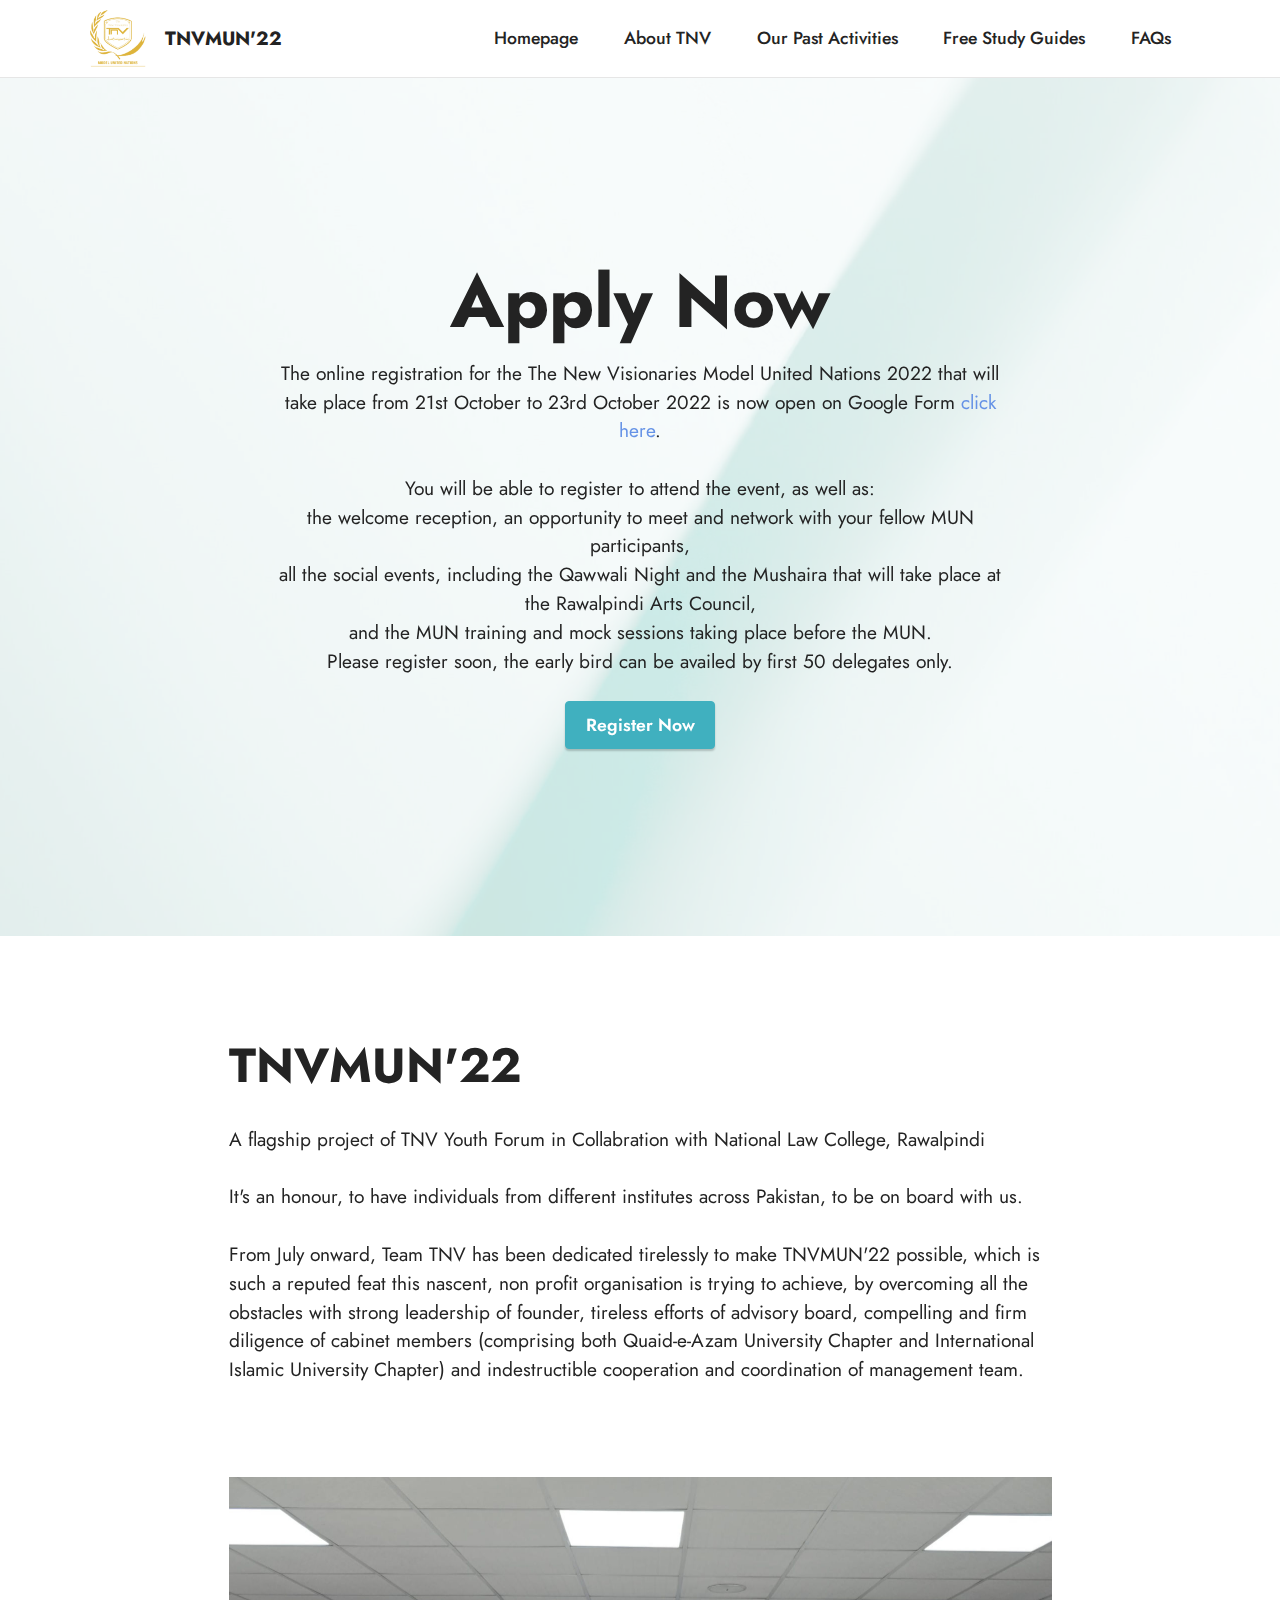
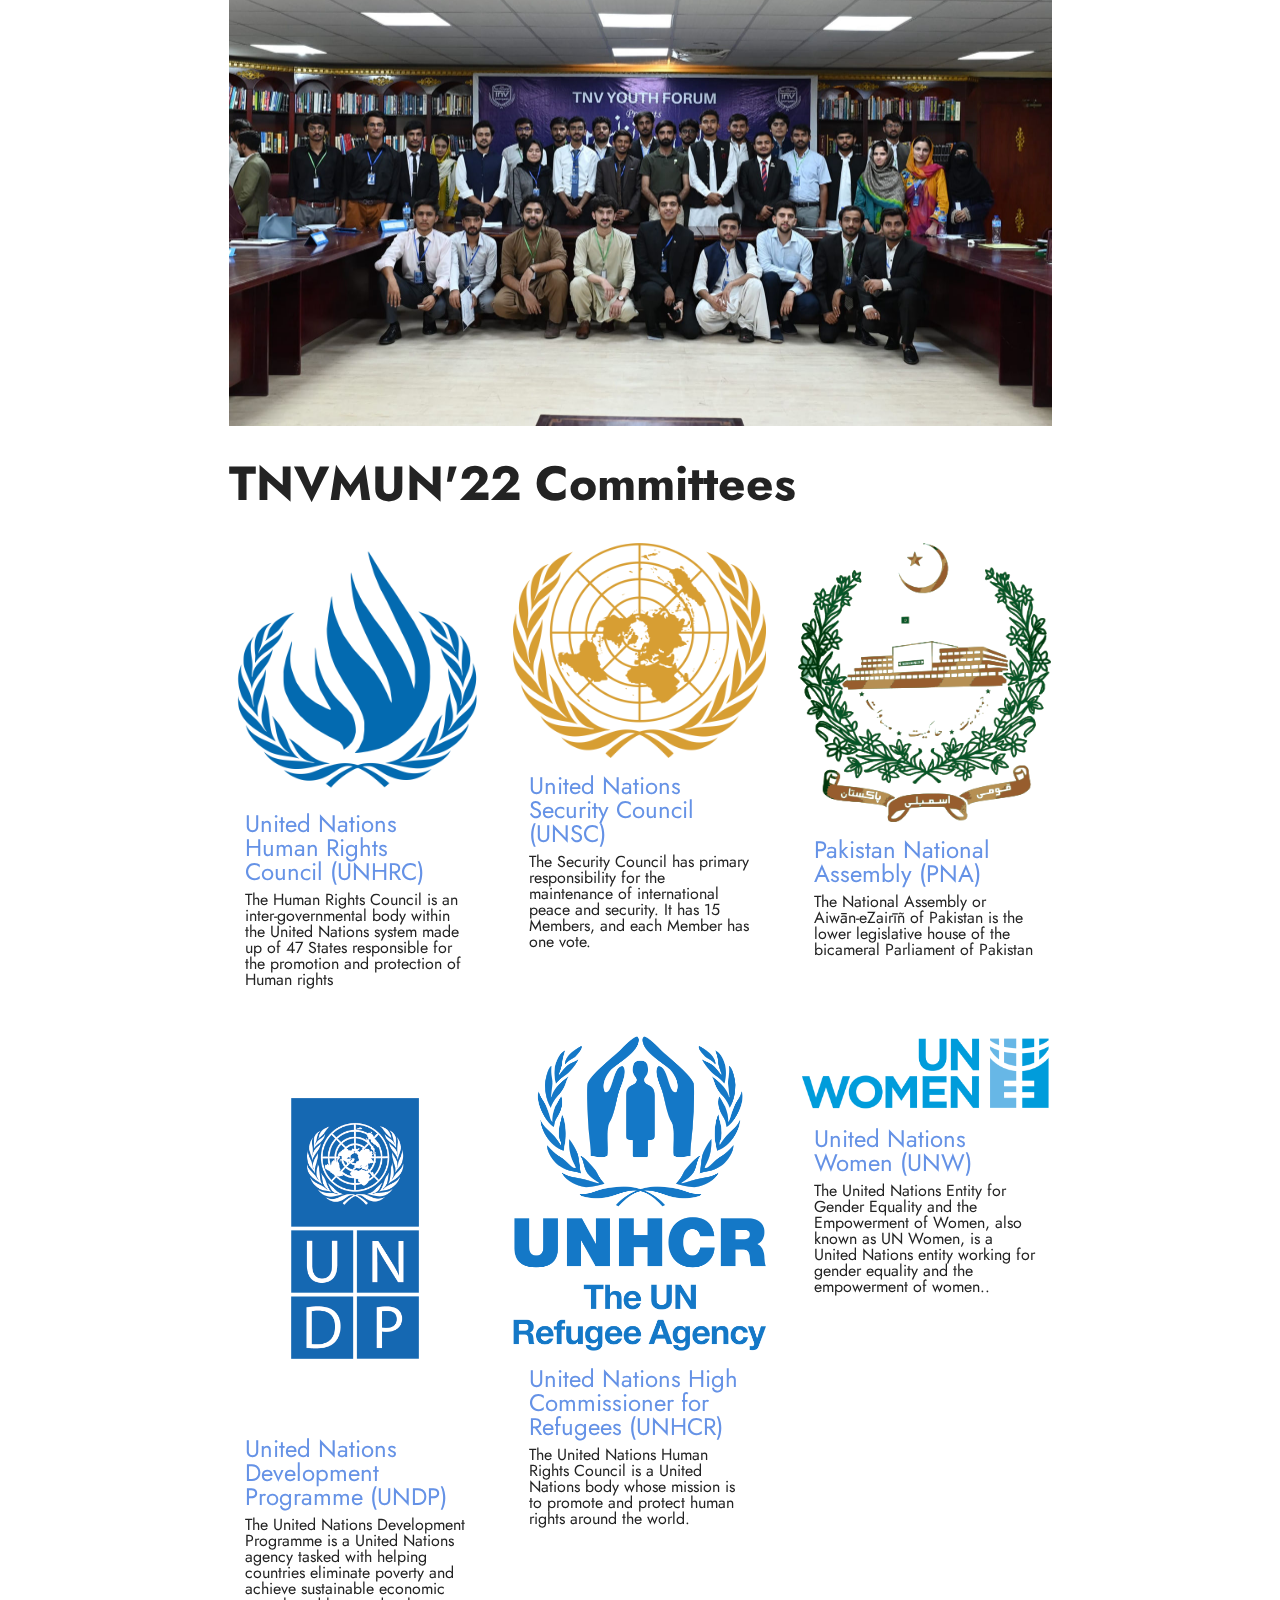
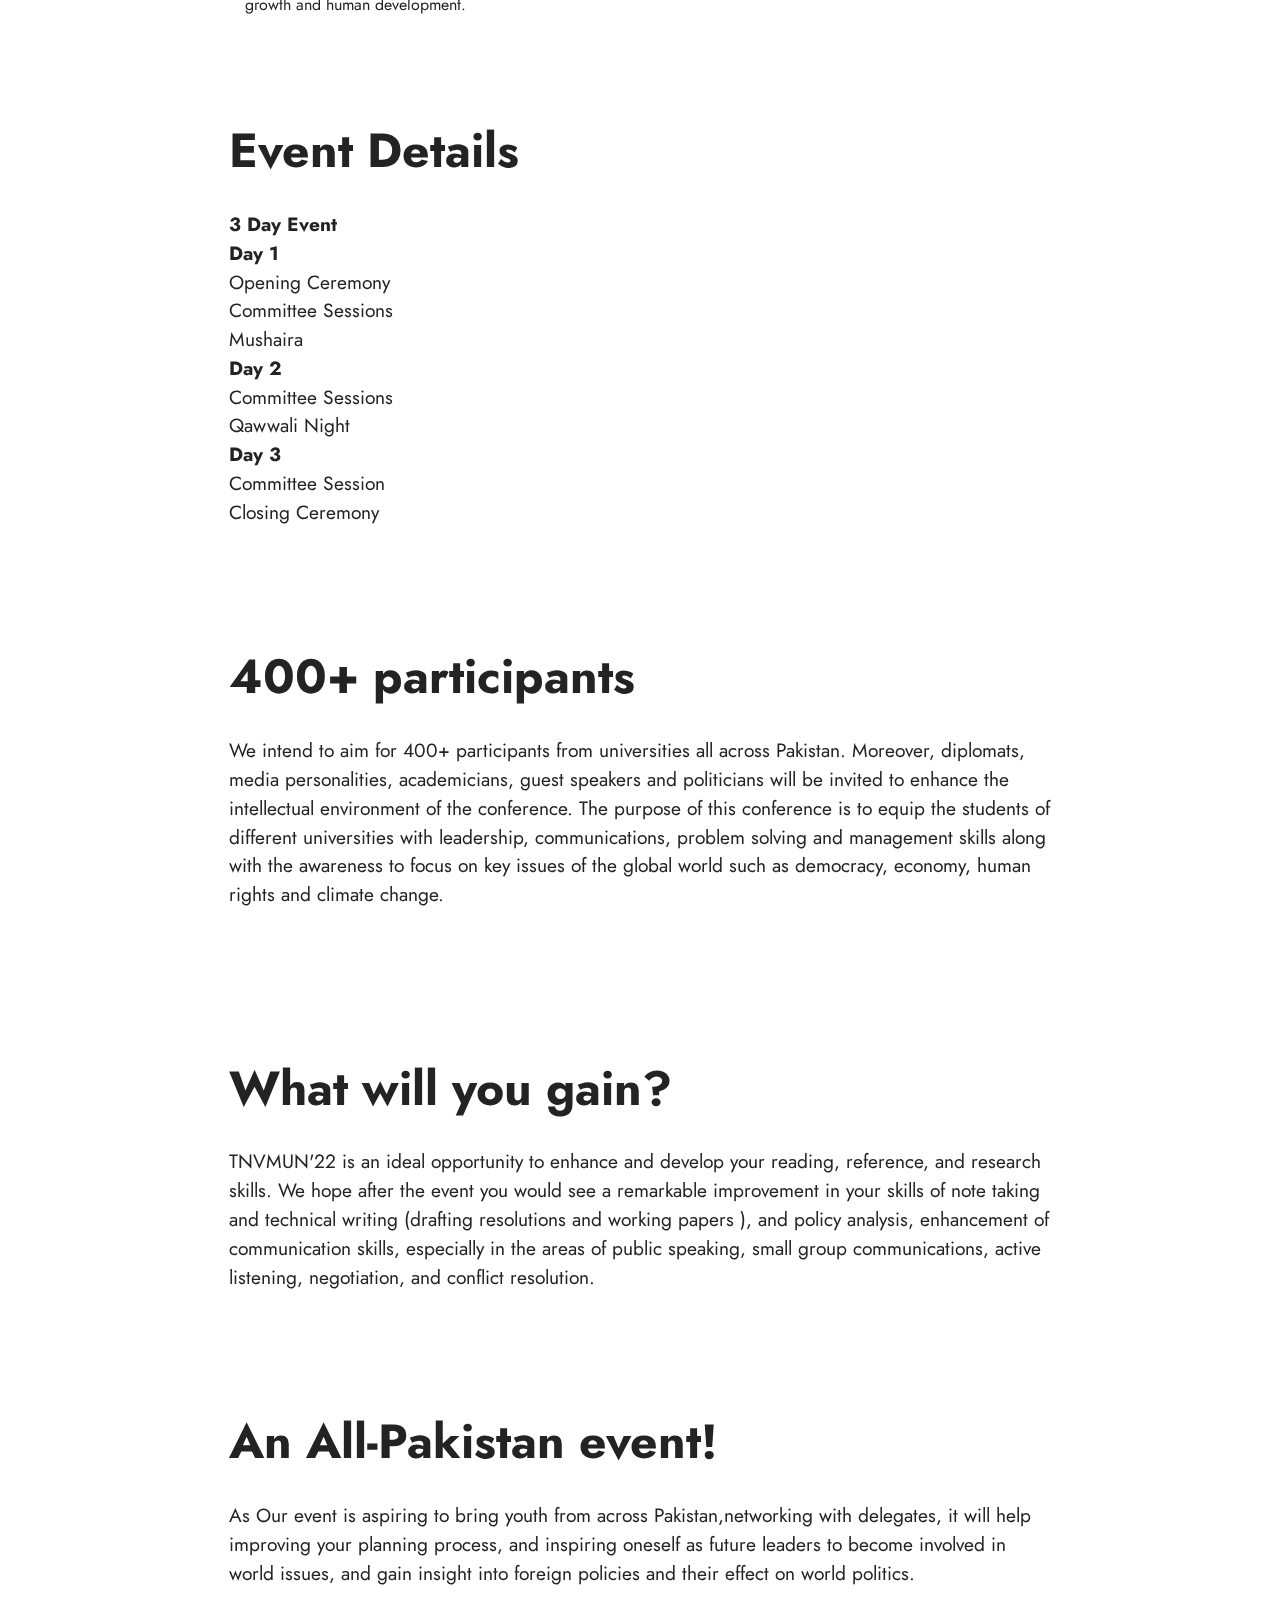
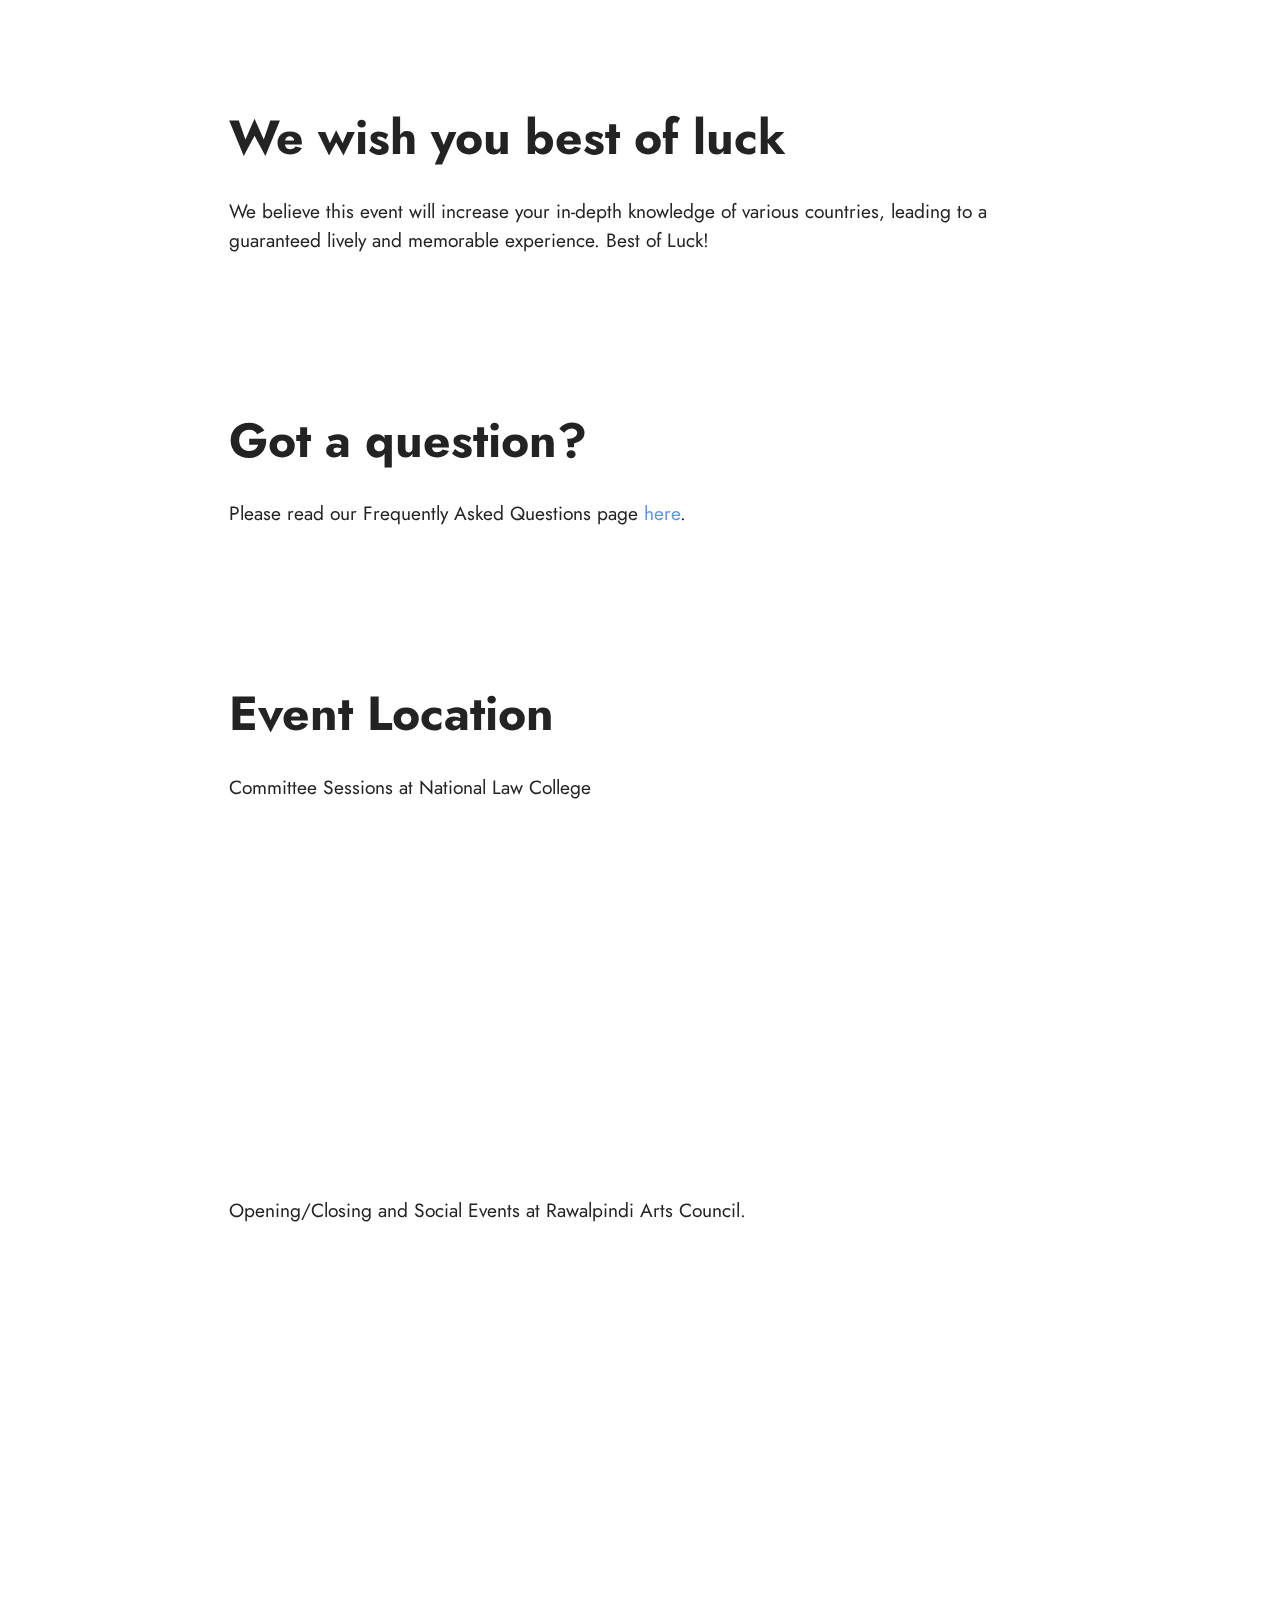
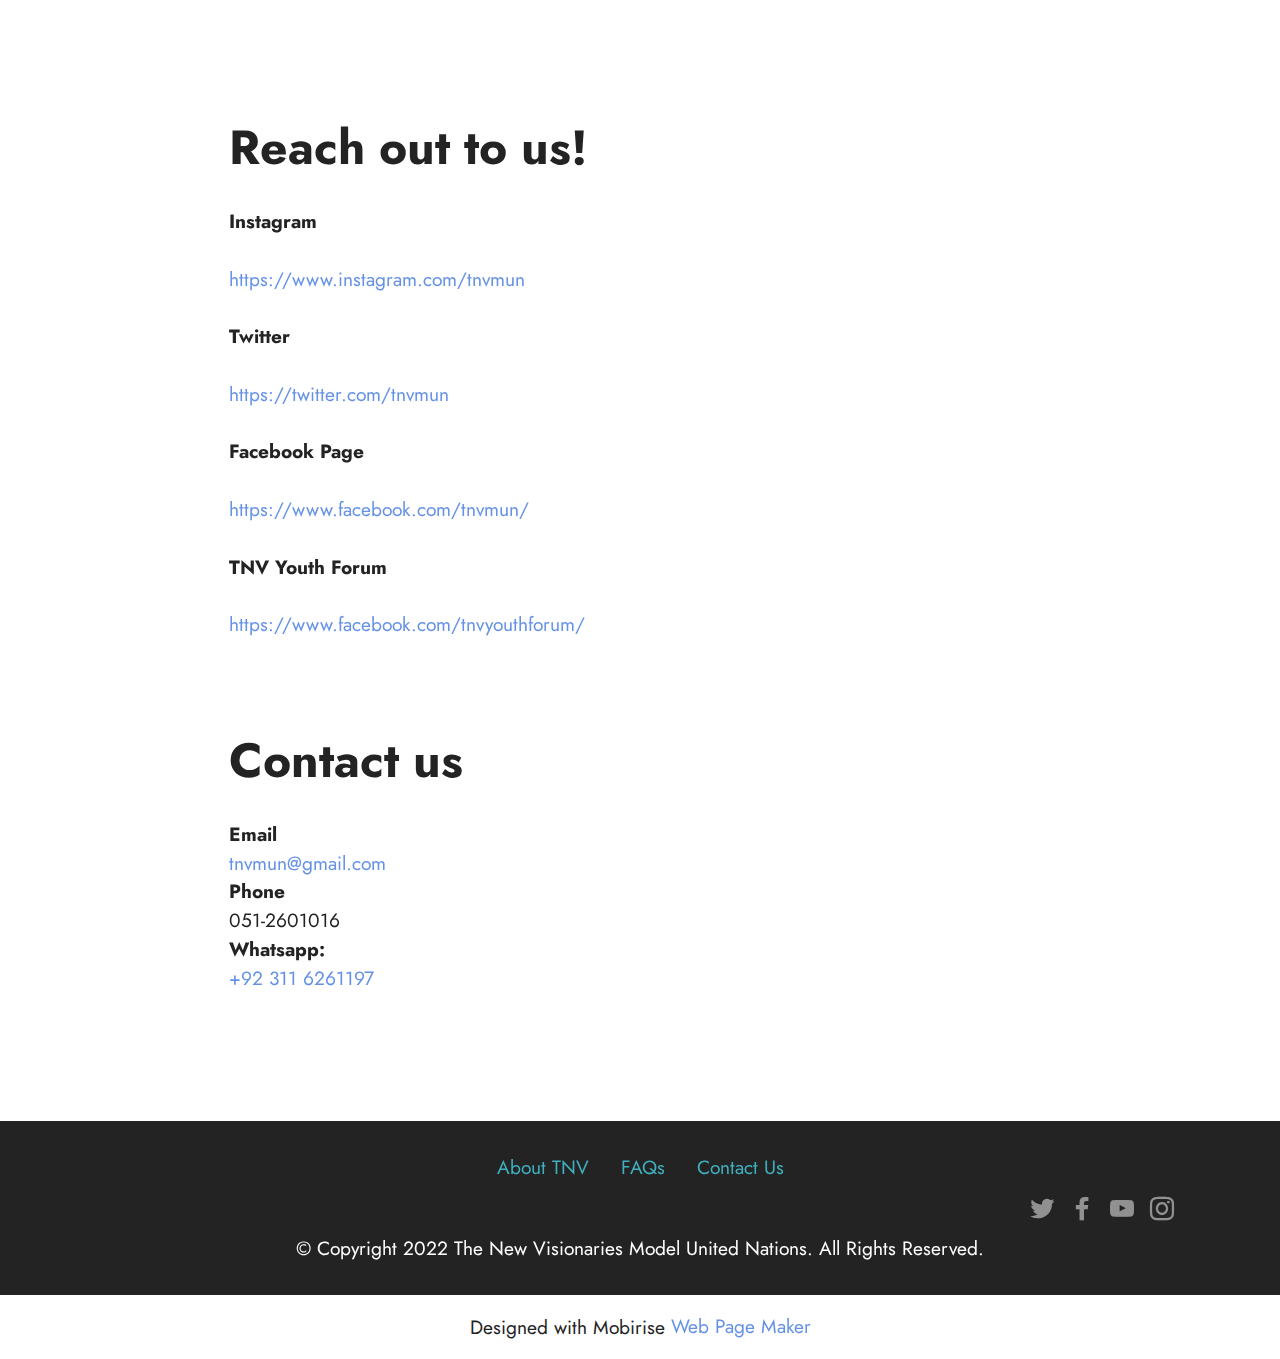
==== commit 6e38ca20: "updated" ====
--- a/index.html
+++ b/index.html
@@ -297,9 +297,30 @@
         <div class="row justify-content-center">
             <div class="title col-12 col-md-9">
                 <h3 class="mbr-section-title mbr-fonts-style align-center mb-4 display-2"><strong>Reach out to us!</strong></h3>
-                <h4 class="mbr-section-subtitle align-center mbr-fonts-style mb-4 display-7"><strong>Instagram</strong><div><br></div><div><a href="https://www.instagram.com/tnvmun" class="text-primary">https://www.instagram.com/tnvmun</a><br></div><br><div><strong>Twitter</strong><div><br></div><div><a href="https://twitter.com/tnvmun" class="text-primary">https://twitter.com/tnvmun</a></div><div><br></div><div><strong>Facebook Page</strong></div><div><br></div><div><a href="https://www.facebook.com/tnvmun/" class="text-primary">https://www.facebook.com/tnvmun/</a></div><div><br></div><div><strong>TNV Youth Forum</strong></div><div><br></div><div><a href="https://www.facebook.com/tnvyouthforum/" class="text-primary">https://www.facebook.com/tnvyouthforum/</a></div></div><br><div><div><strong>Email</strong></div><div>
-</div><div><br></div><div><a href="mailto:tnvmun@gmail.com" class="text-primary">tnvmun@gmail.com</a></div></div><br><div><div><strong>Phone</strong></div></div><br><div><div>051-2601016</div></div><br><div><div><strong>Whatsapp:</strong></div></div><br><div><div><a href="https://wa.me/923116261197?text=Hi" class="text-primary" target="_blank">+92 311 6261197</a></div><div>
-<br><div><br></div></div></div></h4>
+                <h4 class="mbr-section-subtitle align-center mbr-fonts-style mb-4 display-7"><strong>Instagram</strong><div><br></div><div><a href="https://www.instagram.com/tnvmun" class="text-primary">https://www.instagram.com/tnvmun</a><br></div><br><div><strong>Twitter</strong><div><br></div><div><a href="https://twitter.com/tnvmun" class="text-primary">https://twitter.com/tnvmun</a></div><div><br></div><div><strong>Facebook Page</strong></div><div><br></div><div><a href="https://www.facebook.com/tnvmun/" class="text-primary">https://www.facebook.com/tnvmun/</a></div><div><br></div><div><strong>TNV Youth Forum</strong></div><div><br></div><div><a href="https://www.facebook.com/tnvyouthforum/" class="text-primary">https://www.facebook.com/tnvyouthforum/</a></div></div></h4>
+                
+            </div>
+        </div>
+    </div>
+</section>
+
+<section data-bs-version="5.1" class="content1 cid-thd58dhSRJ" id="content1-1p">
+    
+    <div class="container">
+        <div class="row justify-content-center">
+            <div class="title col-12 col-md-9">
+                <h3 class="mbr-section-title mbr-fonts-style align-center mb-4 display-2"><strong>Contact us</strong></h3>
+                <h4 class="mbr-section-subtitle align-center mbr-fonts-style mb-4 display-7"><strong>Email
+</strong><div>
+</div><div><a href="mailto:tnvmun@gmail.com" class="text-primary">tnvmun@gmail.com</a>
+</div><div><strong>Phone
+</strong></div><div>051-2601016
+</div><div><strong>Whatsapp:
+</strong></div><div><a href="http://wa.me/923116261197" class="text-primary">+92 311 6261197</a></div><div>
+</div><div>
+</div><div>
+</div><div>
+</div></h4>
                 
             </div>
         </div>
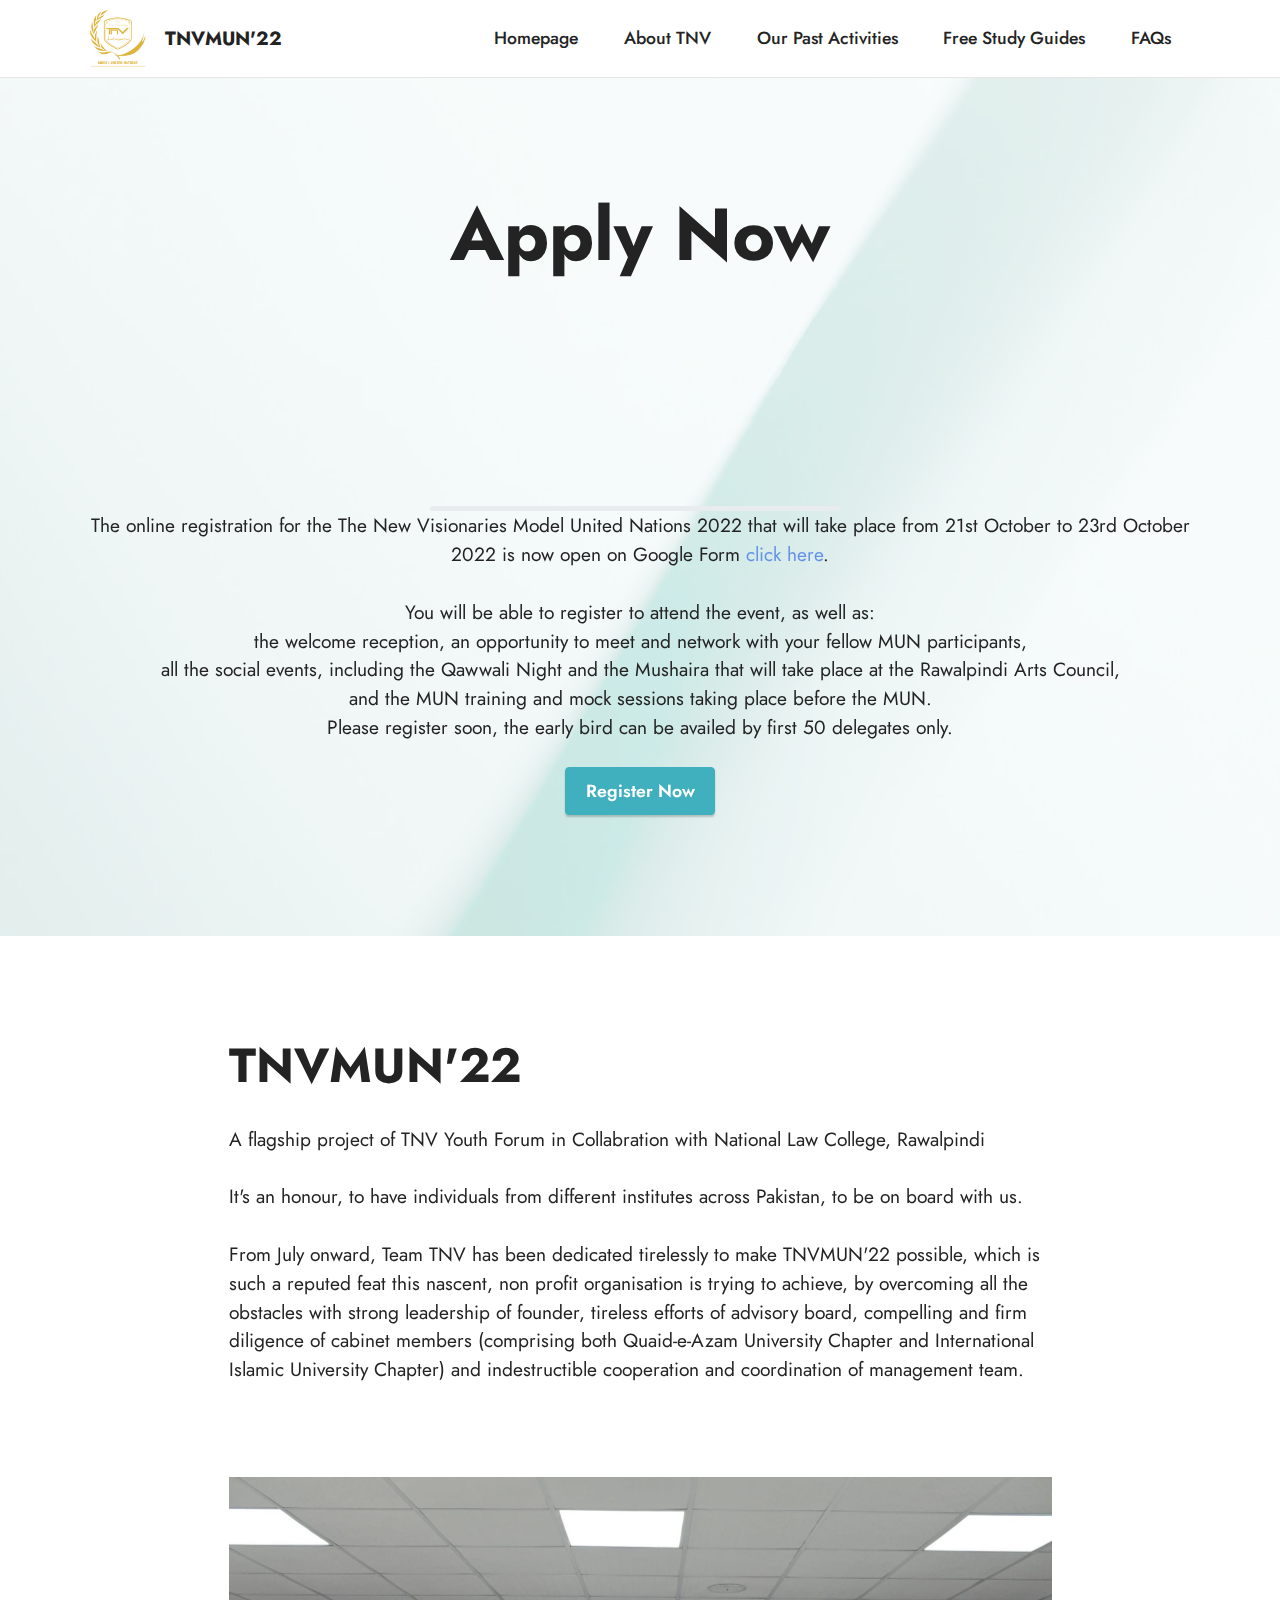
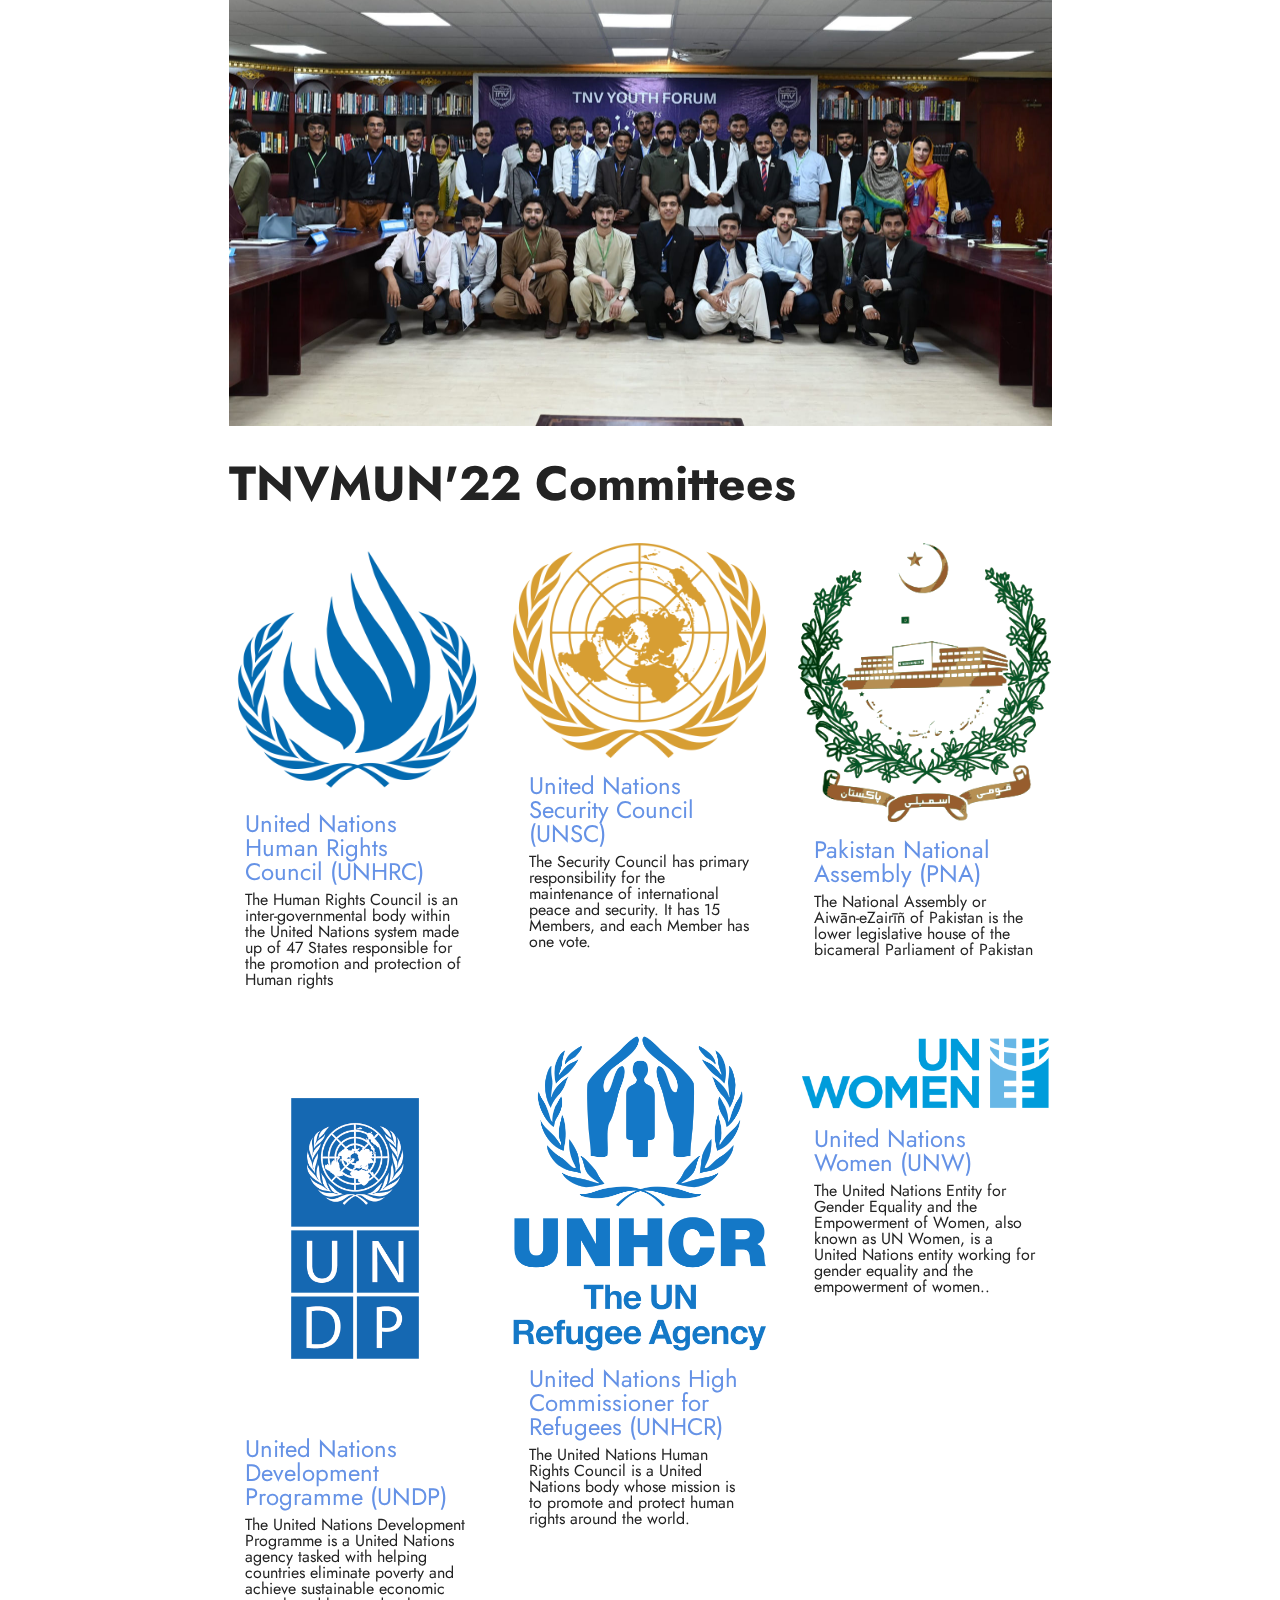
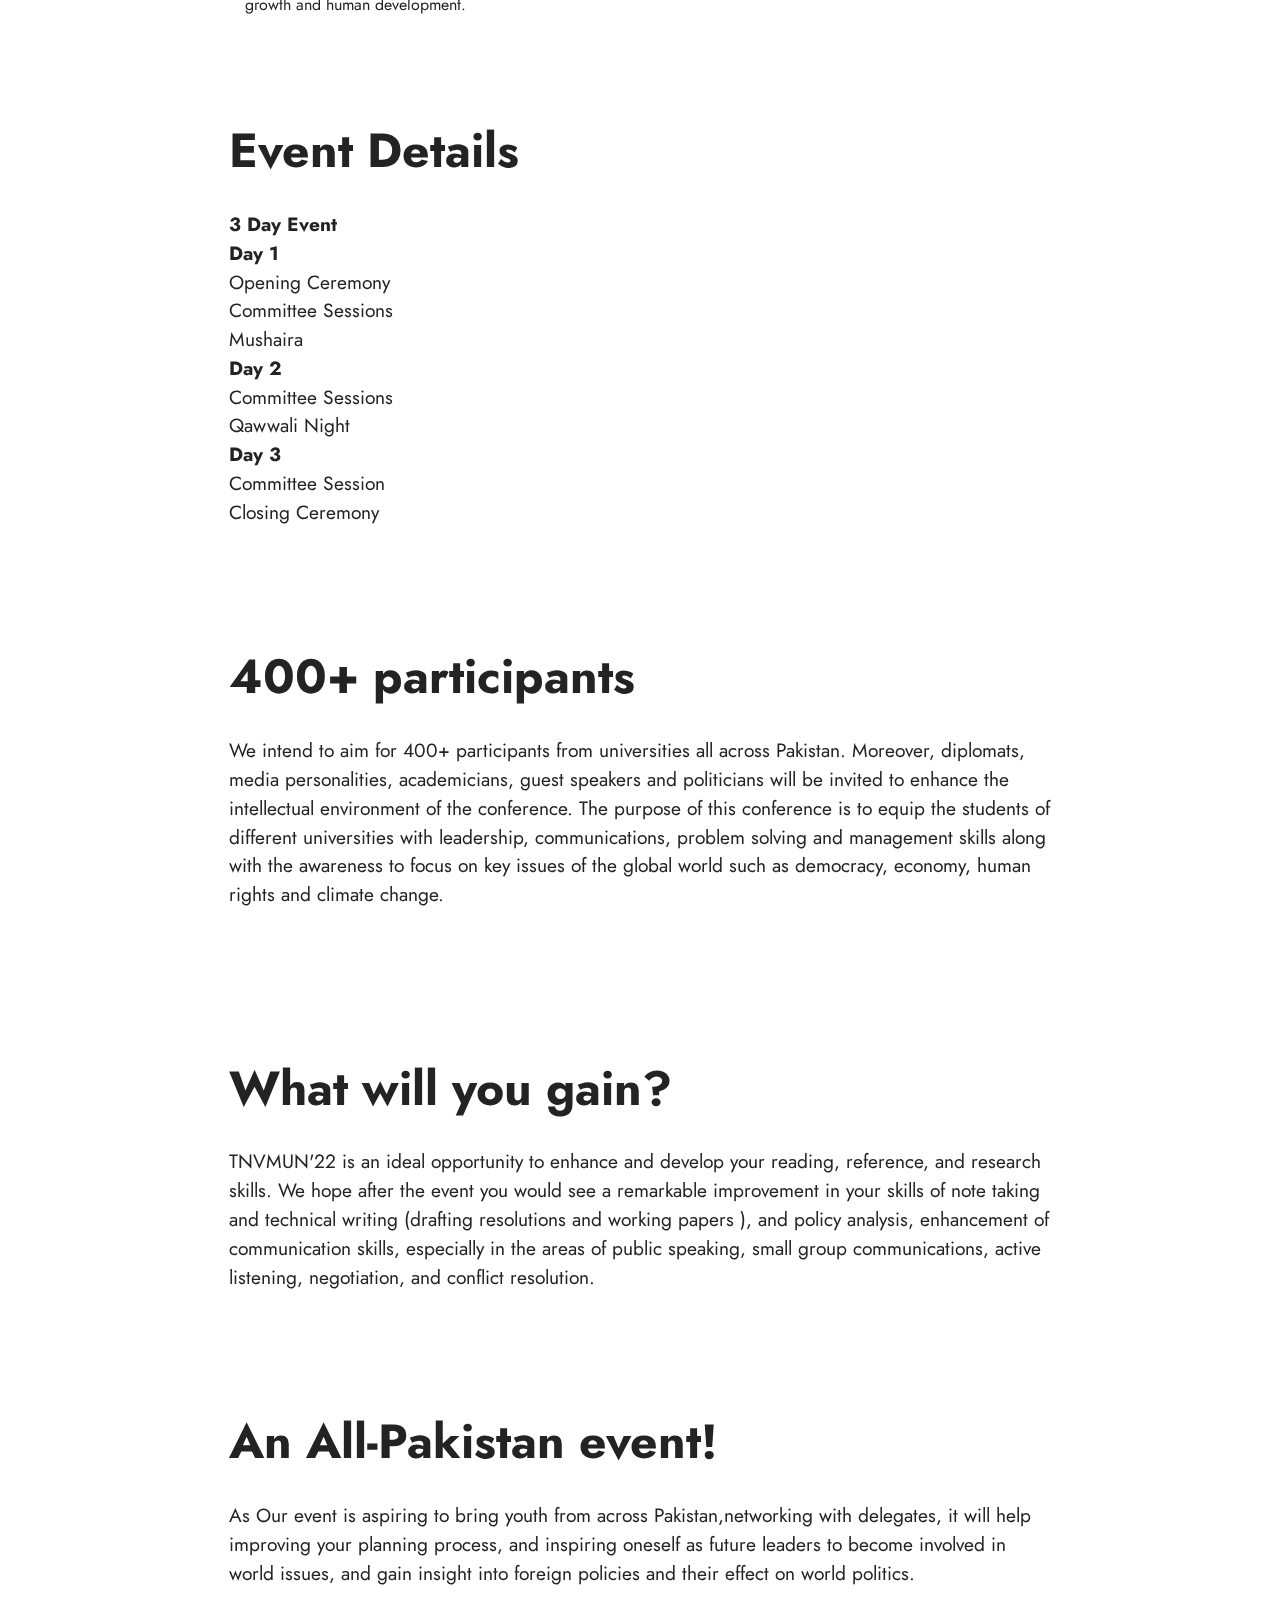
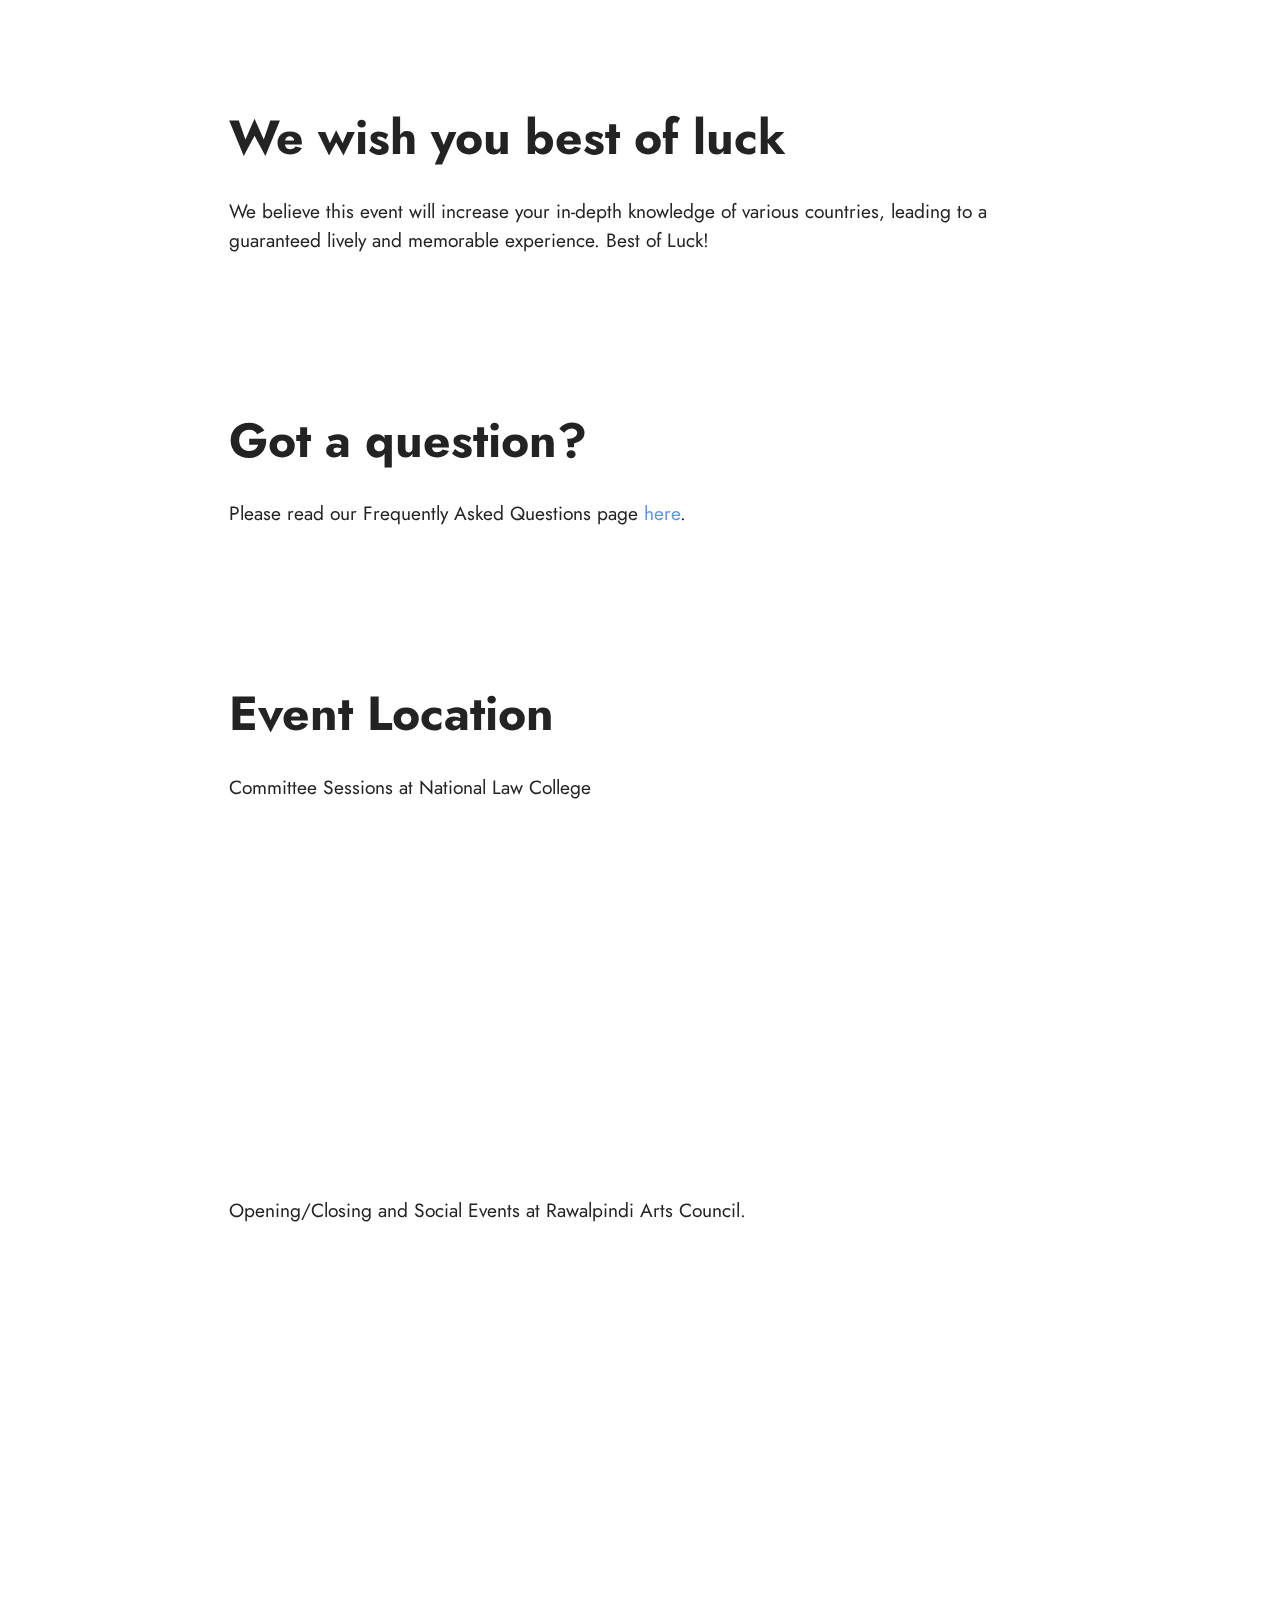
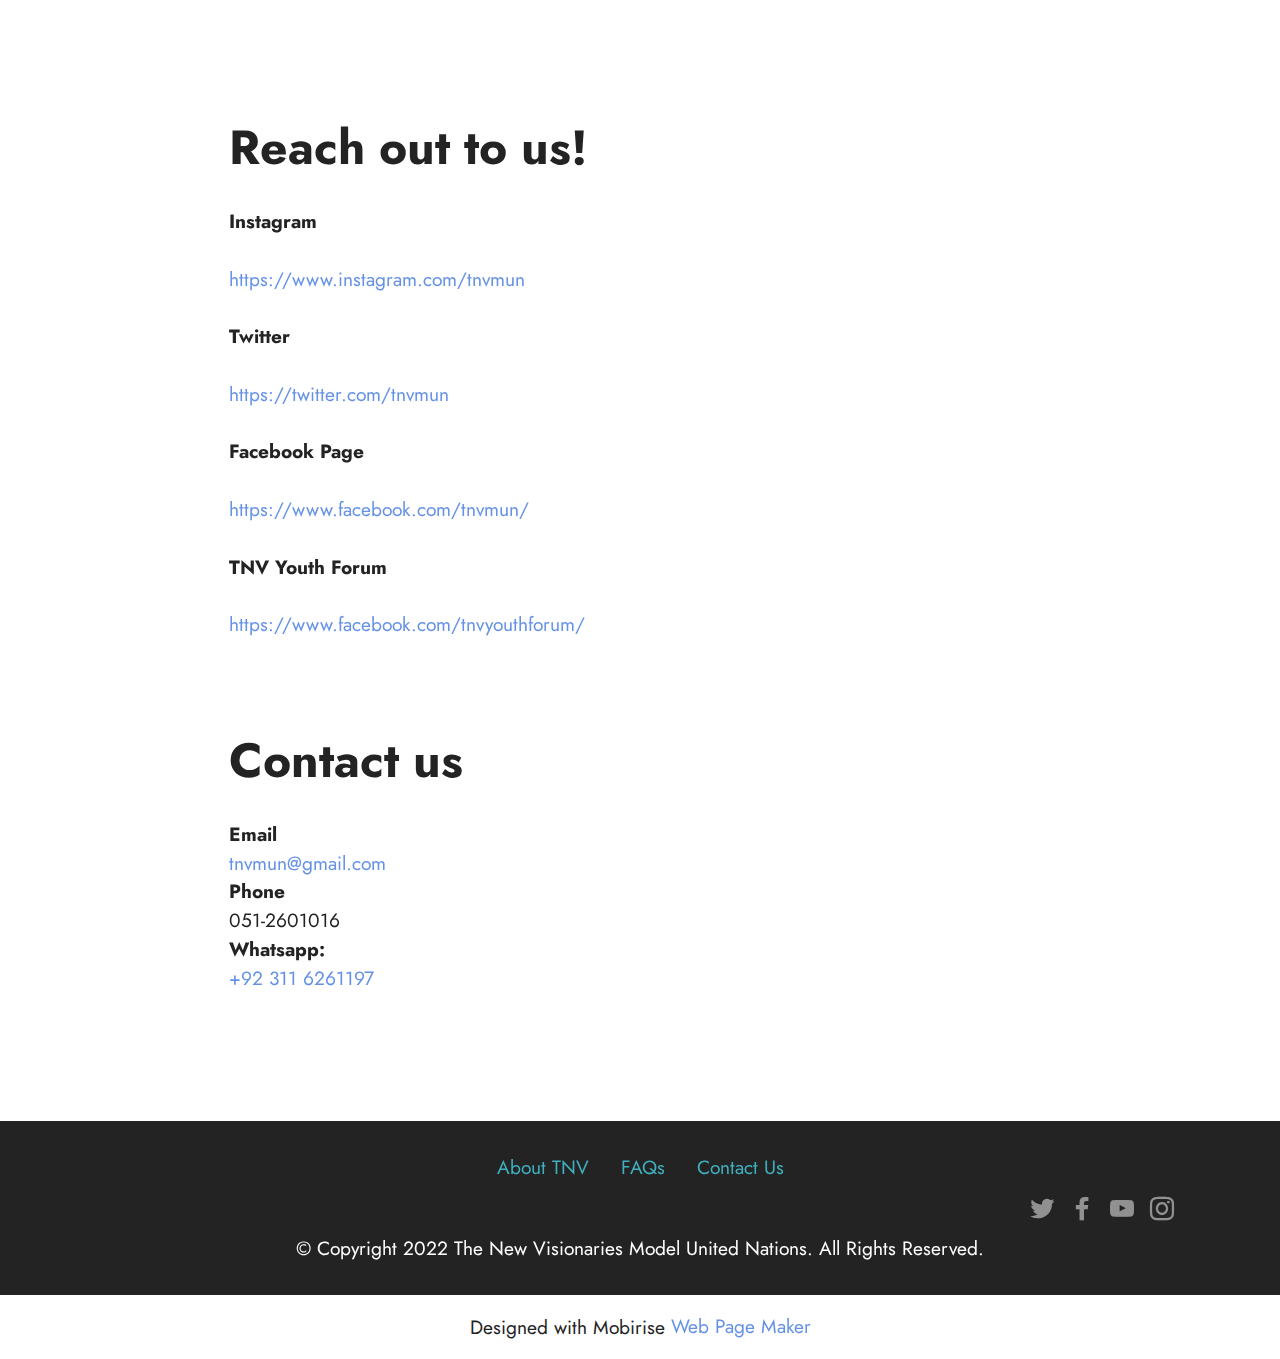
==== commit 75acc311: "Update index.html" ====
--- a/index.html
+++ b/index.html
@@ -73,7 +73,263 @@
         <div class="row justify-content-center">
             <div class="col-12 col-lg-8">
                 <h1 class="mbr-section-title mbr-fonts-style mb-3 display-1"><strong>Apply Now</strong></h1>
-                
+                <body class="ab_home_page_revision_control">
+
+
+  
+
+
+
+                
+
+
+
+
+
+
+    <script>
+window.spritePath = "https://static-sprites.countingdownto.com/production/cdt/widgets/sprites/image/4323826/oc-sprite.png?version=63239e27-13";
+</script>
+<form class="simple_form form-vertical countdown-widget-form" novalidate="novalidate" id="edit_countdown_widget_4323826" action="https://countingdownto.com/countdown_widgets/tnvmun-22-countdown-clock" accept-charset="UTF-8" method="post"><input name="utf8" type="hidden" value="✓"><input type="hidden" name="_method" value="patch"><input type="hidden" name="authenticity_token" value="yABL8yReuFvLEdeDPAPMB9buWJrD+solG9ul2EfDUW0+vAAsy8vi+iTQwK7KRrJ5gqFiP52vGQnm+gXYxQcUtQ==">
+
+  <div class="row" style="margin-right:0">
+    <div class="col-sm-12 col-md-12">
+      <div id="large-preview-holder">
+      <div id="flash-region">
+            <div id="preview-container"><!-- This is only used by editor replaces content dynamically -->
+
+<script type="text/javascript">
+// Not needed for remote
+	
+  
+</script>
+
+<style>
+</style>
+
+
+
+<script type="text/javascript">
+window.oc = window.oc || {};
+window.oc.spritePath = "https://rany.countingdownto.com/oc-sprite";
+window.oc.spriteParams = {"title":"TNVMUN'22","date_label":"OCTOBER 21, 2022","txt_color":"000000FF","bg_color":"00669900","text_align":"center","width":410,"height":211,"scale":1.172,"style":"TemplateC","quality":0.95,"use_overlay":0,"shadow":1,"unit_labels":"DAYS,HOURS,MINUTES,SECONDS","renderer":"v1","encoding":"png","font":"Helvetica Neue LT Com 45 Light","font_push_down":0.23,"shadow_color":"00000077","shadow_y":0,"shadow_blur":5,"overlay":"reflection-07-for-transparency.png","overlay_size":"350,180"};
+window.oc.startTime = new Date().getTime() / 1000;
+window.oc.scale = 1.172;
+window.oc.repeatMode=0;
+if(window.oc.remainingTimeAtStartTime === undefined) {
+	// Not needed in remote version
+    window.oc.remainingTimeAtStartTime = 3046168;
+}
+</script>
+
+
+
+<script type="text/javascript">if(!window.console)console = {log: function(){}};</script>
+<style>#demo{z-index: 999;}</style>
+<div id="countdown_widget_style_holder">
+
+
+
+<style type="text/css">html,body{margin:0px;padding:0px}#cdt a img{border:0}#cdt .demo{position:absolute;z-index:999;right:0;top:0}#cdt #ie-fix{display:none}#cdt .digit{background-image:url(https://static-sprites.countingdownto.com/production/cdt/widgets/sprites/image/4323826/oc-sprite.png?version=63239e27-13);background-repeat:no-repeat;width:35px}#cdt .digit-0{background-position:-410px -82px}#cdt .digit-1{background-position:-445px -82px}#cdt .digit-2{background-position:-480px -82px}#cdt .digit-3{background-position:-515px -82px}#cdt .digit-4{background-position:-551px -82px}#cdt .digit-5{background-position:-586px -82px}#cdt .digit-6{background-position:-621px -82px}#cdt .digit-7{background-position:-656px -82px}#cdt .digit-8{background-position:-691px -82px}#cdt .digit-9{background-position:-726px -82px}#cdt .digit-x{width:18px;background-position:-762px -67px}#cdt.widget-wrapper{width:410px;height:211px;position:relative;margin:auto}#cdt .content-wrapper{width:100%;height:100%}#cdt .spr{background-image:url(https://static-sprites.countingdownto.com/production/cdt/widgets/sprites/image/4323826/oc-sprite.png?version=63239e27-13)}@media only screen and (-webkit-min-device-pixel-ratio: 2), only screen and (min--moz-device-pixel-ratio: 2), only screen and (-o-min-device-pixel-ratio: 2 / 1), only screen and (min-device-pixel-ratio: 2), only screen and (min-resolution: 192dpi), only screen and (min-resolution: 2dppx){#cdt .spr{background-image:url(https://static-sprites.countingdownto.com/production/cdt/widgets/sprites/retina_image/4323826/oc-sprite.png?version=63239e27-13);background-size:938px 211px}}#cdt .counter-wrapper{width:390px;height:105.5px;margin-left:20px}#cdt .counter-wrapper .counter-item{height:50px;float:left}#cdt .counter-wrapper .counter-item.digit-x{height:94px;margin-top:-15px}#cdt .counter-wrapper .counter-group{height:70px;float:left;position:relative;overflow:hidden}#cdt .counter-group .unit-label{position:absolute;height:26px;width:70px;left:0;top:48px}#cdt .days .unit-label{background-position:-410px -134px}#cdt .hours .unit-label{background-position:-481px -134px}#cdt .minutes .unit-label{background-position:-551px -134px}#cdt .seconds .unit-label{background-position:-621px -134px}#cdt .header{height:82px;width:100%}
+</style>
+</div>
+
+<div id="cdt" class="widget-wrapper">
+		<div id="ie-fix">&nbsp;</div>
+		<a href="https://forms.gle/nvETr12LMjh87N729" target="_blank">
+	<div class="content-wrapper spr">
+		<div class="header">
+		</div>
+		<div class="counter-wrapper">
+
+			<div class="days counter-group">
+				<div class="counter-item"></div>
+				<div class="counter-item spr digit item-0 digit-3"></div>
+				<div class="counter-item spr digit item-0 digit-5"></div>
+				<div class="unit-label spr" style="left: 0px;">
+				</div>
+			</div>
+			<div class="counter-item spr digit item-0 digit-x" style="margin-left: 6px; margin-right: 6px;"></div>
+			<div class="hours counter-group">
+				<div class="counter-item spr digit item-0 digit-0"></div>
+				<div class="counter-item spr digit item-0 digit-6"></div>
+				<div class="unit-label spr">
+				</div>
+			</div>
+			<div class="counter-item spr digit item-0 digit-x" style="margin-left: 6px; margin-right: 6px;"></div>
+			<div class="minutes counter-group">
+				<div class="counter-item spr digit item-0 digit-0"></div>
+				<div class="counter-item spr digit item-0 digit-7"></div>
+				<div class="unit-label spr">
+				</div>
+			</div>
+			<div class="counter-item spr digit item-0 digit-x" style="margin-left: 6px; margin-right: 6px;"></div>
+			<div class="seconds counter-group">
+				<div class="counter-item spr digit item-0 digit-4"></div>
+				<div class="counter-item spr digit item-0 digit-9"></div>
+				<div class="unit-label spr">
+				</div>
+			</div>
+
+		</div>
+	</div>
+		</a>
+</div>
+
+
+<script type="text/javascript">
+if(window.oc == undefined)
+{
+	window.oc = {};
+}
+//var oc = window.oc;
+if(window.oc.remainingTimeAtStartTime === undefined)
+{
+	window.oc.remainingTimeAtStartTime=3046168;
+}
+</script>
+
+
+
+
+
+<script type="text/javascript">
+!function(){
+
+window.oc.startTime=new Date().getTime() / 1000;
+window.oc.countDirection=1;
+window.oc.scale=1.172;
+window.oc.repeatMode=0;
+window.oc.showMilliseconds=false;
+window.oc.countdownExpired=function()
+{
+	if(window.oc.repeatMode > 0)
+	{
+		if(window.oc.editor)
+		{
+			window.oc.editor.countdownExpired();
+		}
+		else
+		{
+            if(oc.timerRef)clearInterval(oc.timerRef);
+			location.reload();
+        }
+	}
+}
+
+var $__container_oc,__scope_oc,pad,periods,update;__scope_oc=window.oc,$__container_oc=$("#cdt"),periods={d:86400,h:3600,m:60},pad=function(e){for(;e.toString().length<2;)e="0"+e;return e},update=function(){var e,o,t,_,c,i,n,r,d,a,s,p,u,m,l;for(a=(new Date).getTime()/1e3,o=a-__scope_oc.startTime,o*=__scope_oc.countDirection,u=Math.max(0,Math.round(__scope_oc.remainingTimeAtStartTime-o)),0===u&&__scope_oc.countdownExpired(),e=u-u%periods.d,c=u-e-u%periods.h,d=u-e-c-u%periods.m,m=u-e-c-d,r=[e/periods.d,pad(c/periods.h),pad(d/periods.m),pad(m)].join("x"),n=$__container_oc.find(".counter-item"),i=n.length,s=i-r.length;i--;)t=n[i],$(t).removeClass(),$(t).addClass("counter-item"),i-s>=0&&$(t).addClass("spr digit item-0 digit-"+r.charAt(i-s));return p=Math.round(($__container_oc.find(".days").innerWidth()-60*__scope_oc.scale)/2),$__container_oc.find(".days .unit-label").css("left",p+"px"),_=30*s*__scope_oc.scale,l=Math.round(_/6),$__container_oc.find(".digit-x").css("margin-left",l+"px"),$__container_oc.find(".digit-x").css("margin-right",l+"px")},update(),__scope_oc.timerRef&&clearInterval(__scope_oc.timerRef),__scope_oc.timerRef=setInterval(update,100),__scope_oc.updateCountdownClock=update;
+}.call(this);
+</script>
+</div>
+            <div id="progress-indicator" class="" style="width:410px;height:5px;margin:auto;margin-top:3px">
+              <div class="progress progress-striped active hide" style="width:100%;height:100%">
+                <div class="bar" style="width: 100%;">
+                </div>
+              </div>
+            </div>
+          </div></div>
+    </div>
+  </div>
+
+
+  
+          
+
+
+
+   
+
+  
+
+  <!-- Button trigger modal -->
+
+
+  
+
+
+
+          
+
+        
+   
+        
+        <!--  -->
+
+
+
+
+ <div class="tab-content">
+   <div class="tab-pane text-center " id="embed-pane">
+     <br>
+     <div>
+       <div class="embed-code-cta hide">
+       
+          
+<div>
+
+  
+
+          
+
+       <br>
+     </div>
+       <div class="embed-code-content-wrapper" style="display: block">
+              <script>
+              
+              $(document).ready(function(){
+                if(!window.hasSentEmbedCodeDisplayEvent) {
+                  mixpanel.track("WC: Embed code displayed");
+                  window.ga('set', 'page', '/web-countdown-embed-code');
+                  window.ga('send', 'pageview');
+                  window.hasSentEmbedCodeDisplayEvent = true;
+                }
+                
+              })
+              
+              </script>
+             
+                </div>
+        </div>
+
+     </div>
+   </div>
+  
+
+
+  
+  
+  </div>
+
+</div>
+
+          
+
+        </div>
+        <!--  -->
+        <div class="embed-code-content-wrapper" style="display: block">
+              <script>
+              
+              $(document).ready(function(){
+                if(!window.hasSentEmbedCodeDisplayEvent) {
+                  mixpanel.track("WC: Embed code displayed");
+                  window.ga('set', 'page', '/web-countdown-embed-code');
+                  window.ga('send', 'pageview');
+                  window.hasSentEmbedCodeDisplayEvent = true;
+                }
+                
+              })
+              
+              </script>
+
+<!-- moved from head -->
+<!-- Le HTML5 shim, for IE6-8 support of HTML elements -->
+<!--[if lt IE 9]>
+<script src="//html5shim.googlecode.com/svn/trunk/html5.js" type="text/javascript"></script>
+<![endif]-->
+
+<script src="./Edit Countdown Clock_files/application-e1b8aa660bd8a4567c669ffafdf98df8175cef0e166fa821f3ebccda89ee78b6.js.download"></script>
+<script src="./Edit Countdown Clock_files/web_countdown_editor-65963482033a7625137562a14fc0e542c4b5706634a872dfa28927a927a3aa44.js.download"></script>
+
                 <p class="mbr-text mbr-fonts-style display-7">The online registration for the The New Visionaries Model United Nations 2022 that will take place from 21st October to 23rd October 2022 is now open on Google Form <a href="https://forms.gle/nvETr12LMjh87N729" class="text-primary">click here</a>.
 <br>
 <br>You will be able to register to attend the event, as well as:<br>the welcome reception, an opportunity to meet and network with your fellow MUN participants,
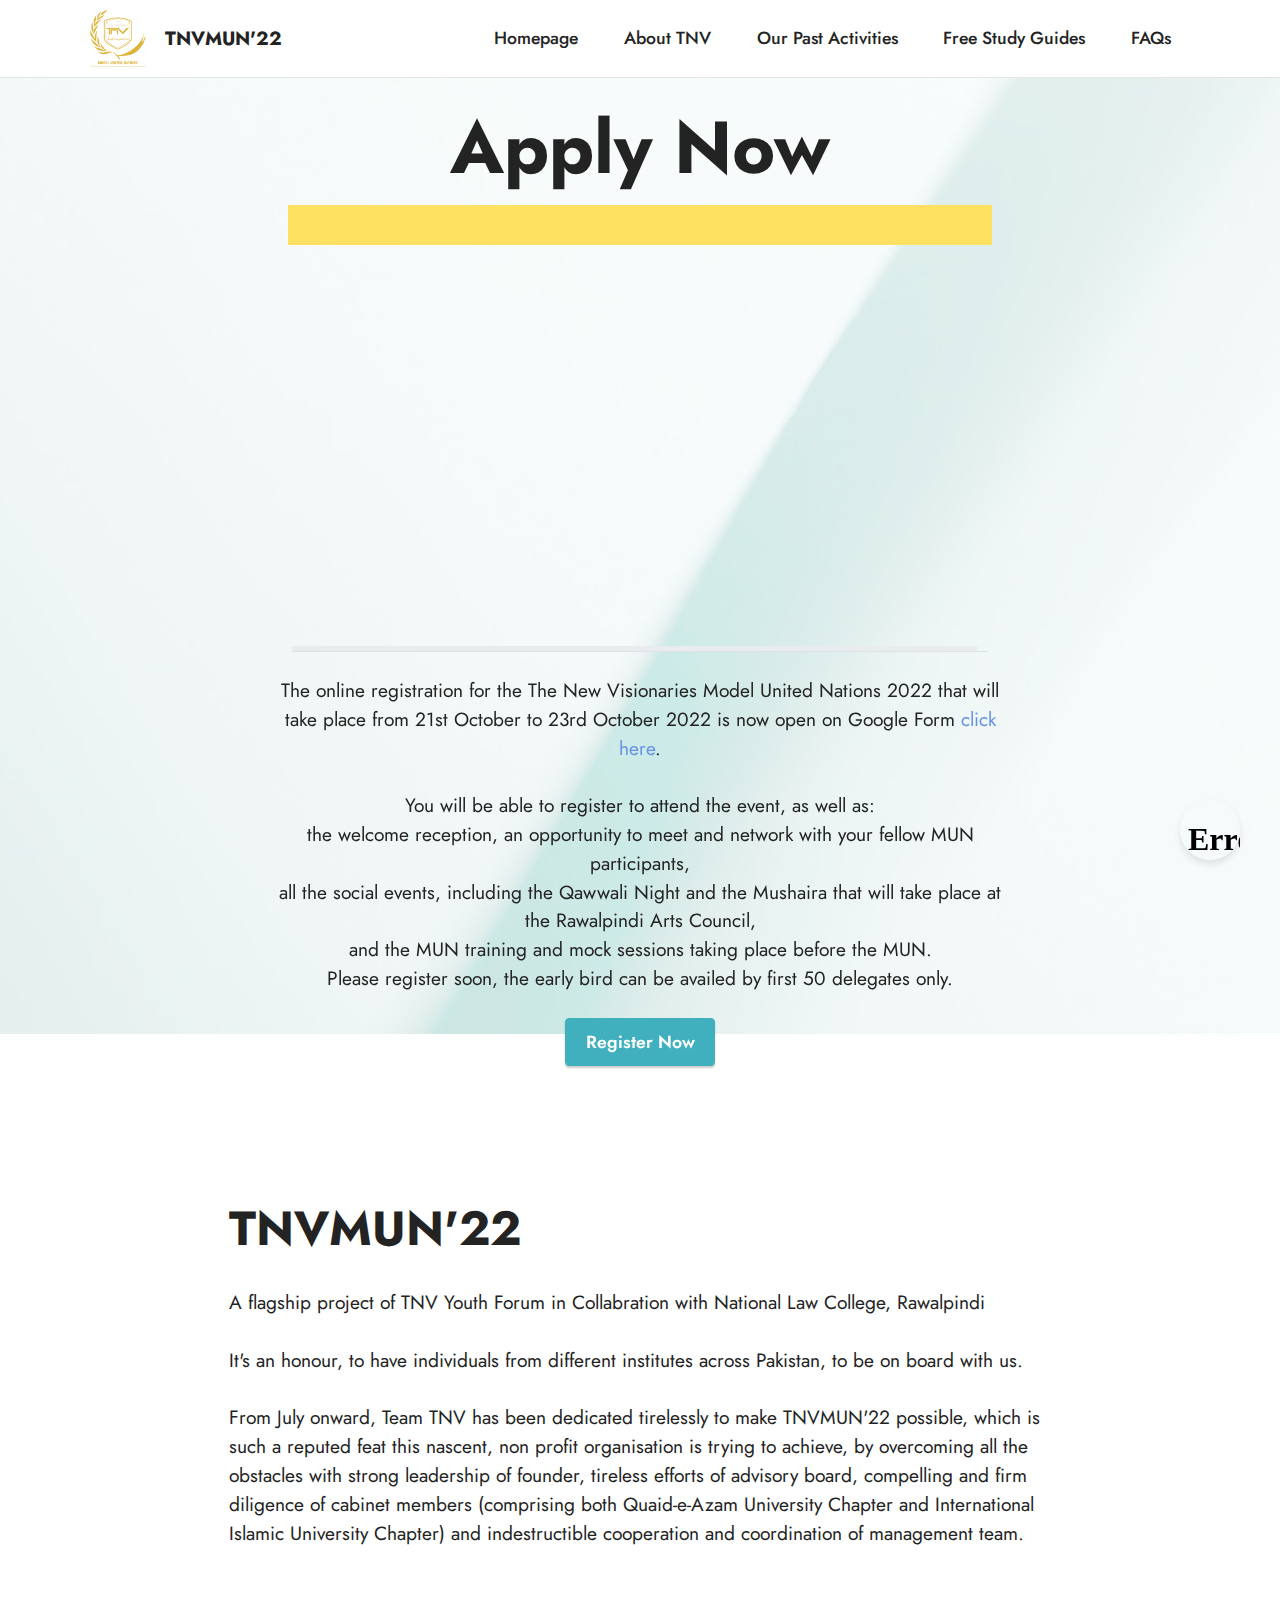
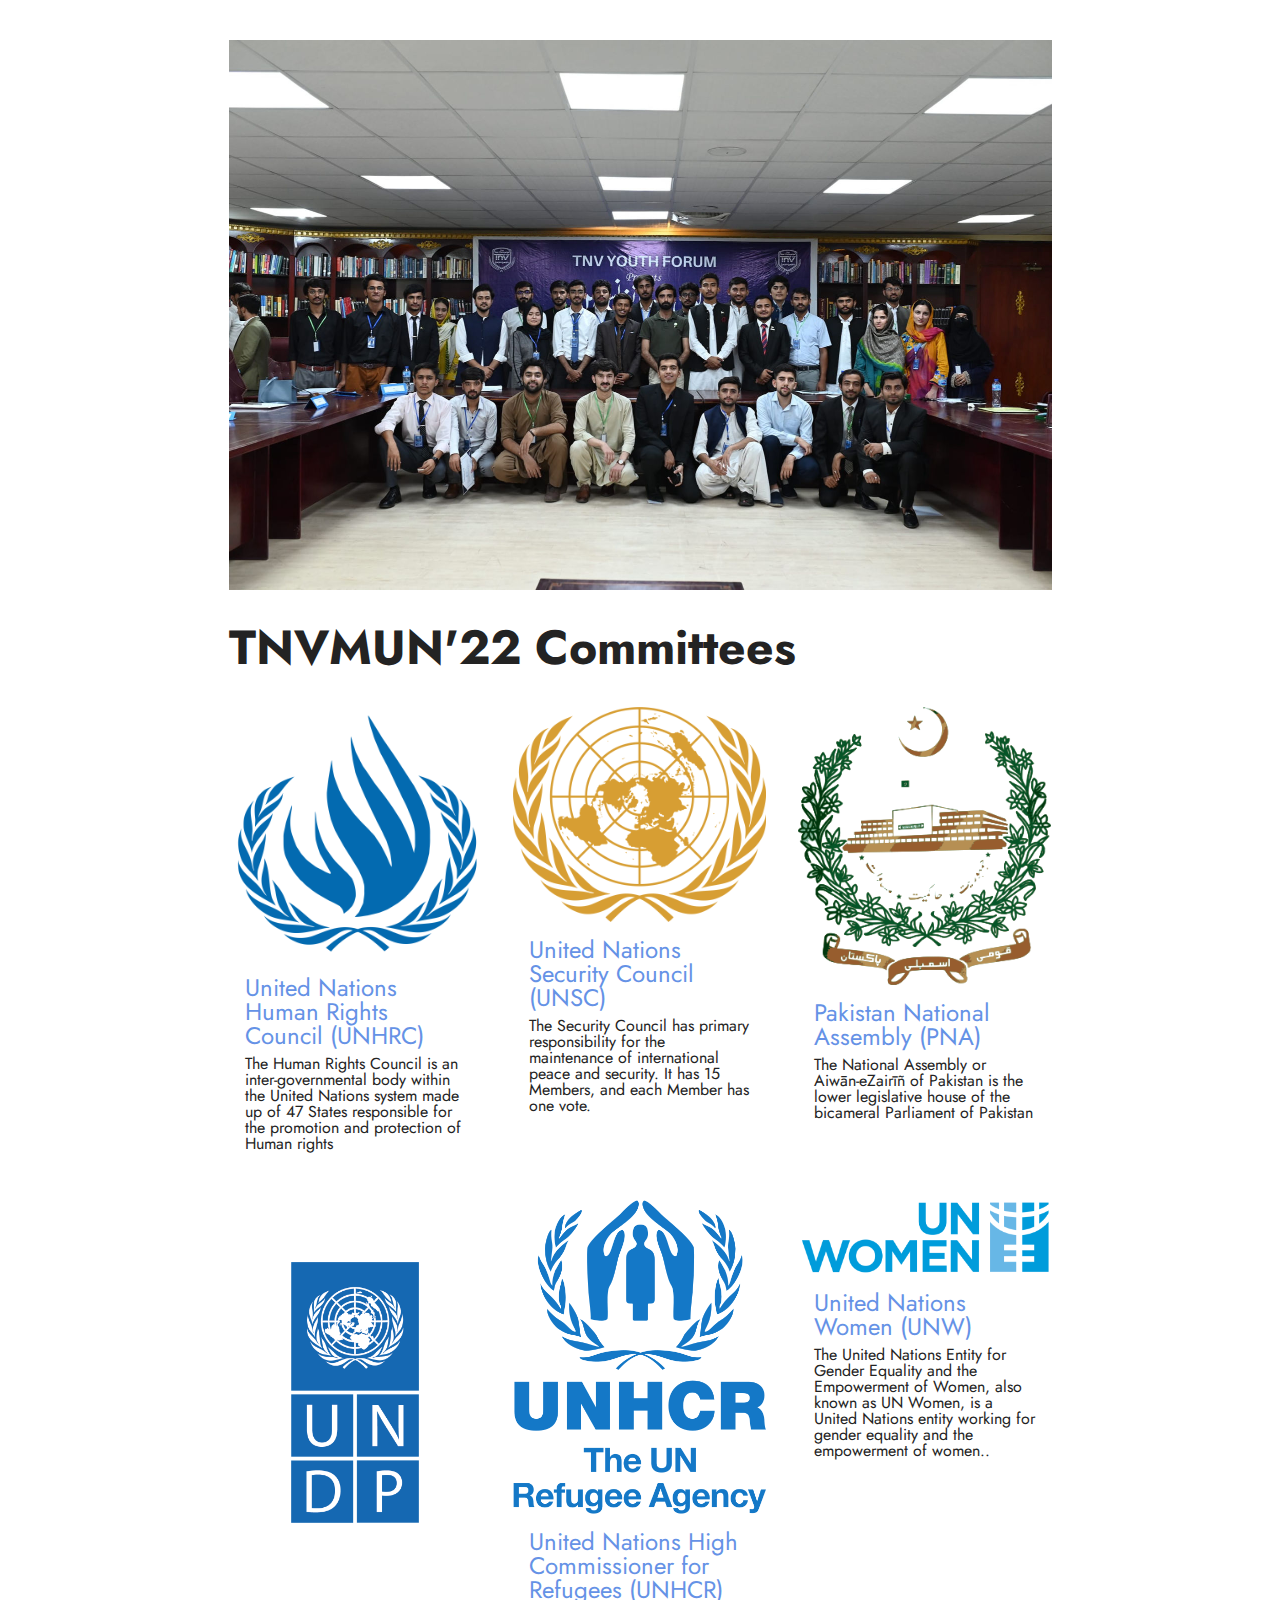
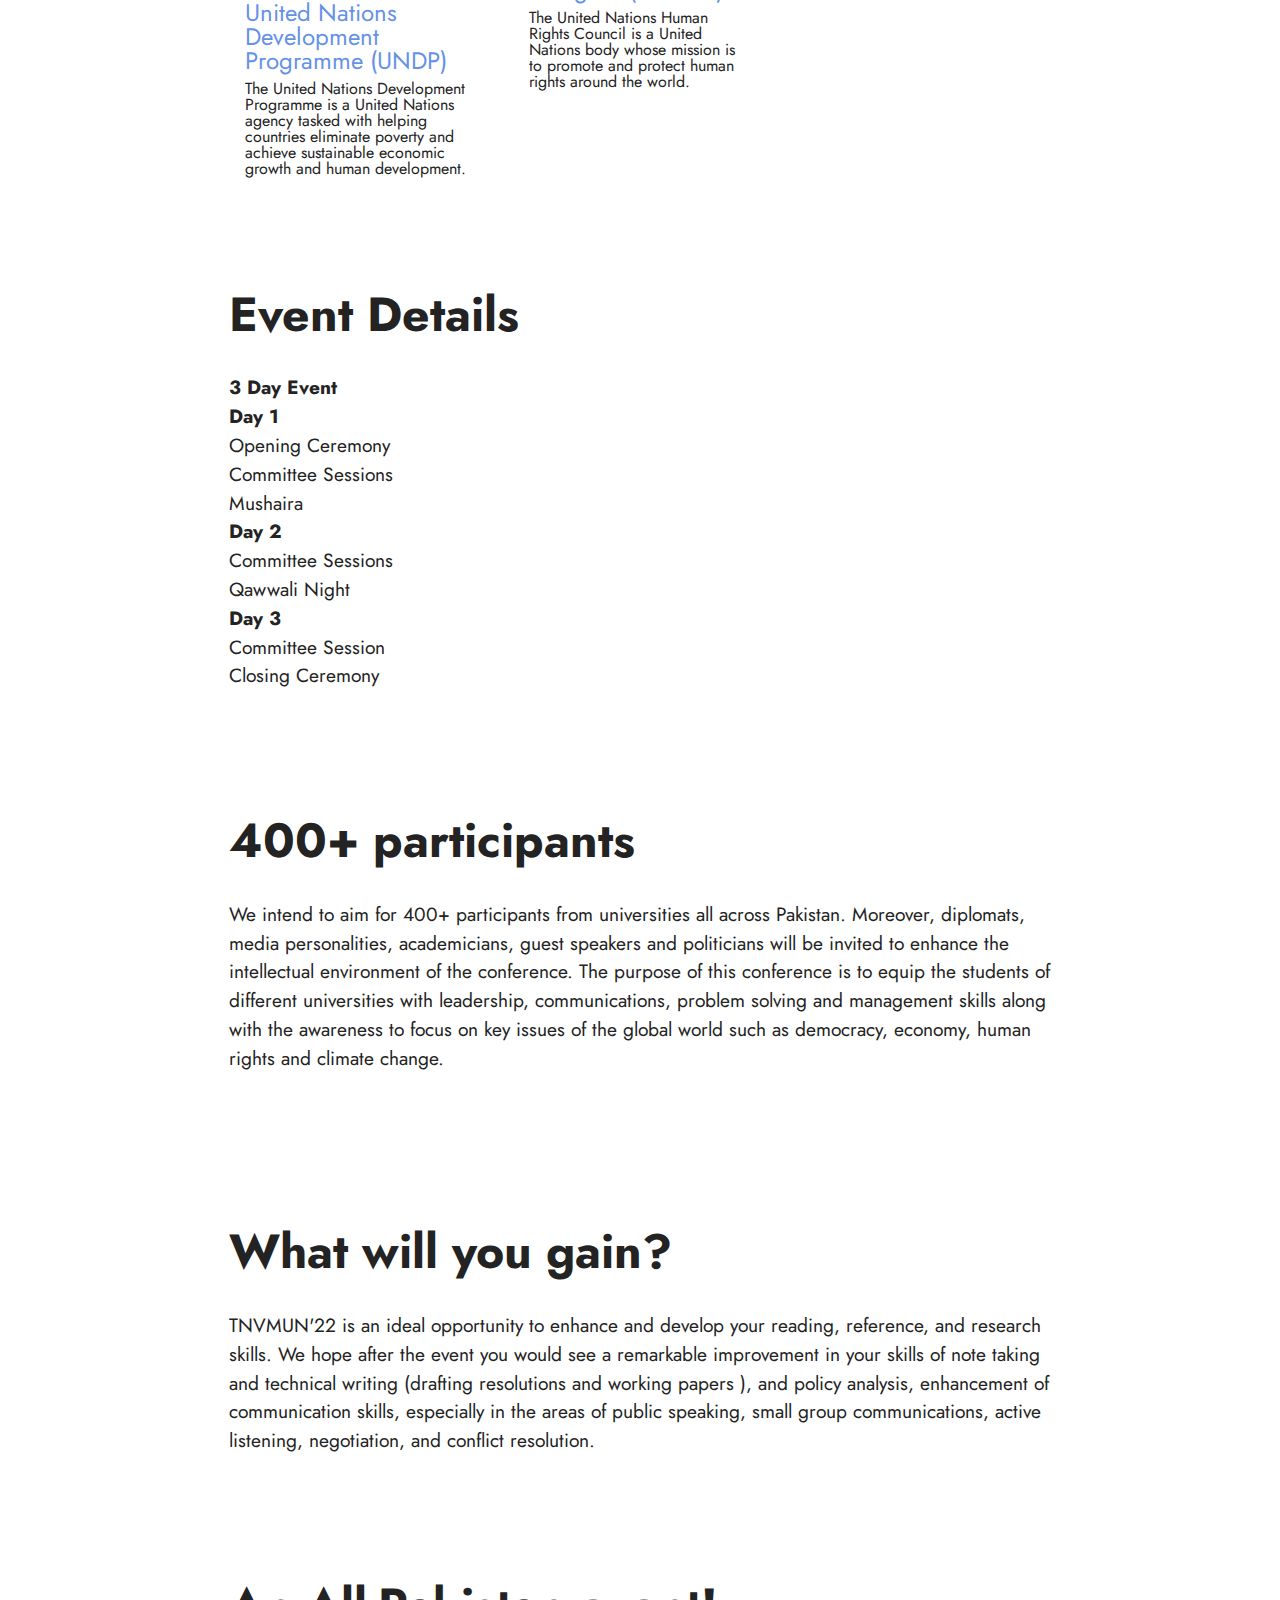
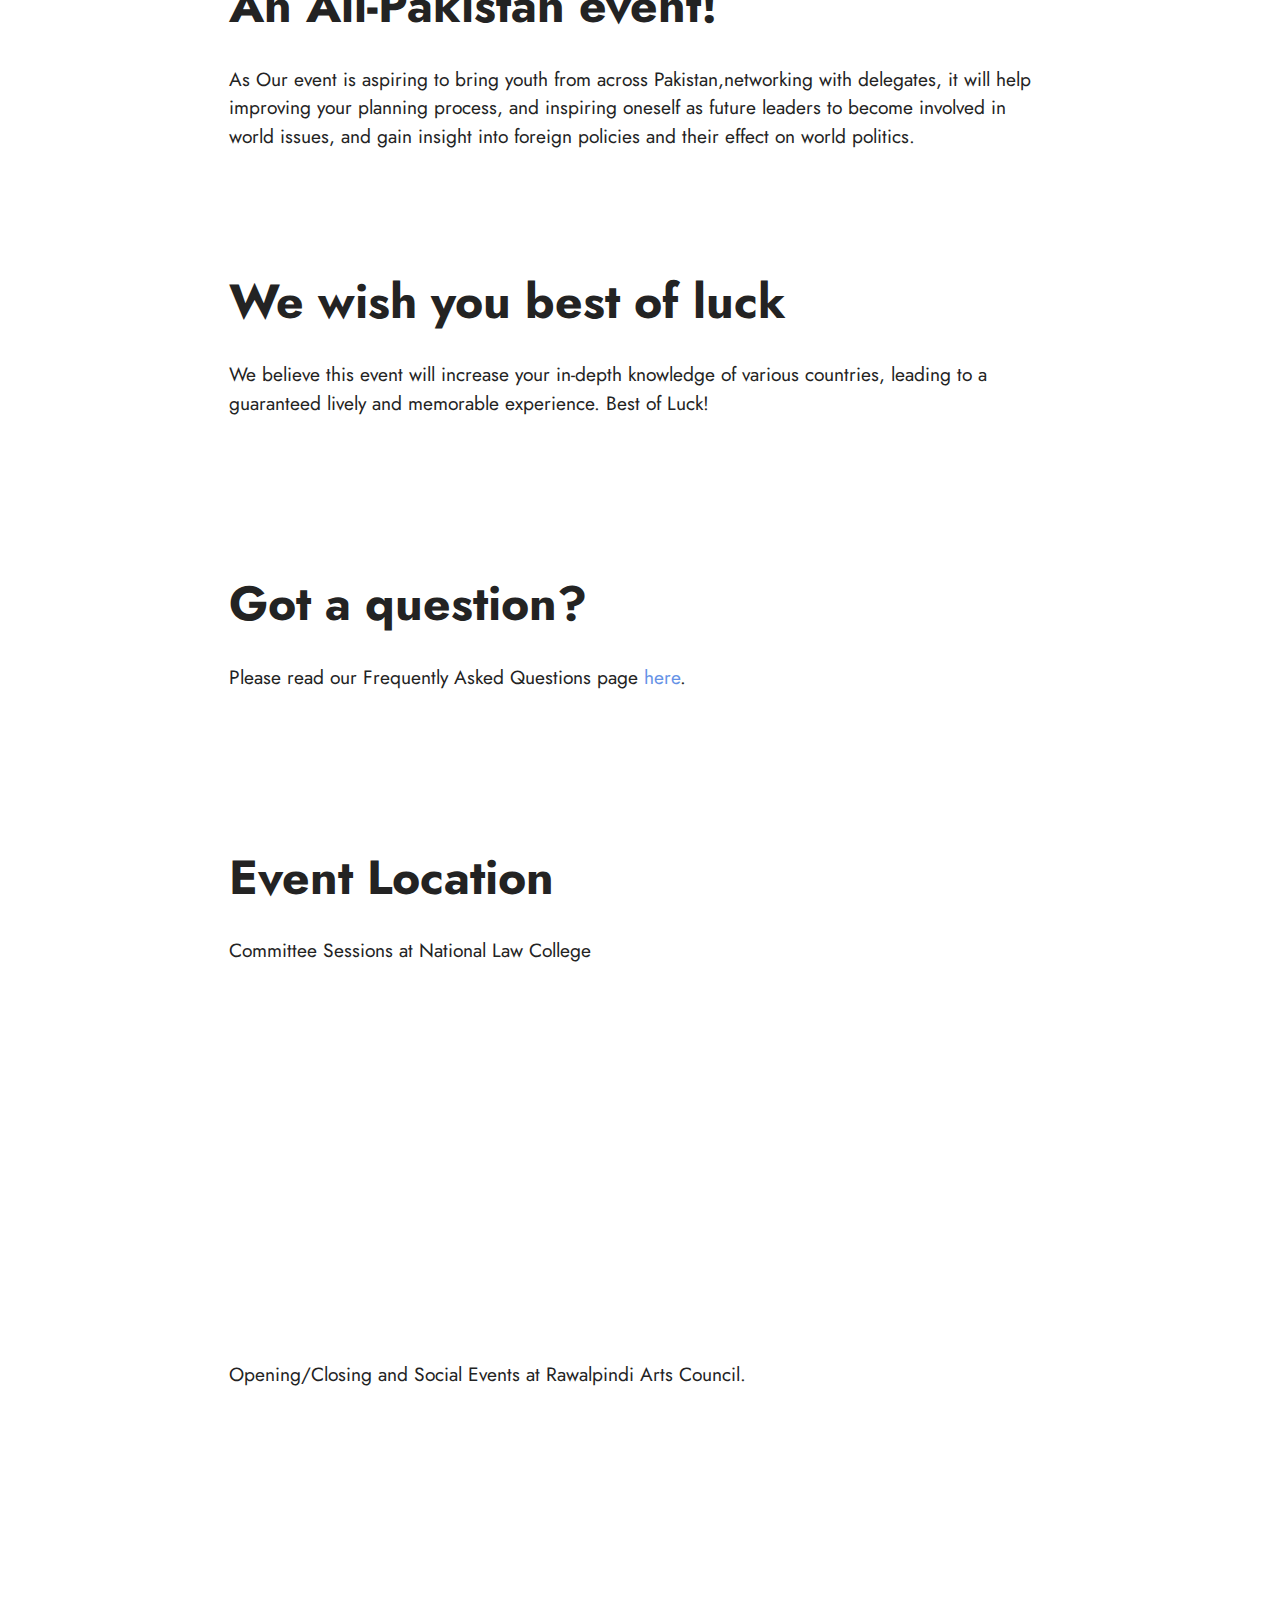
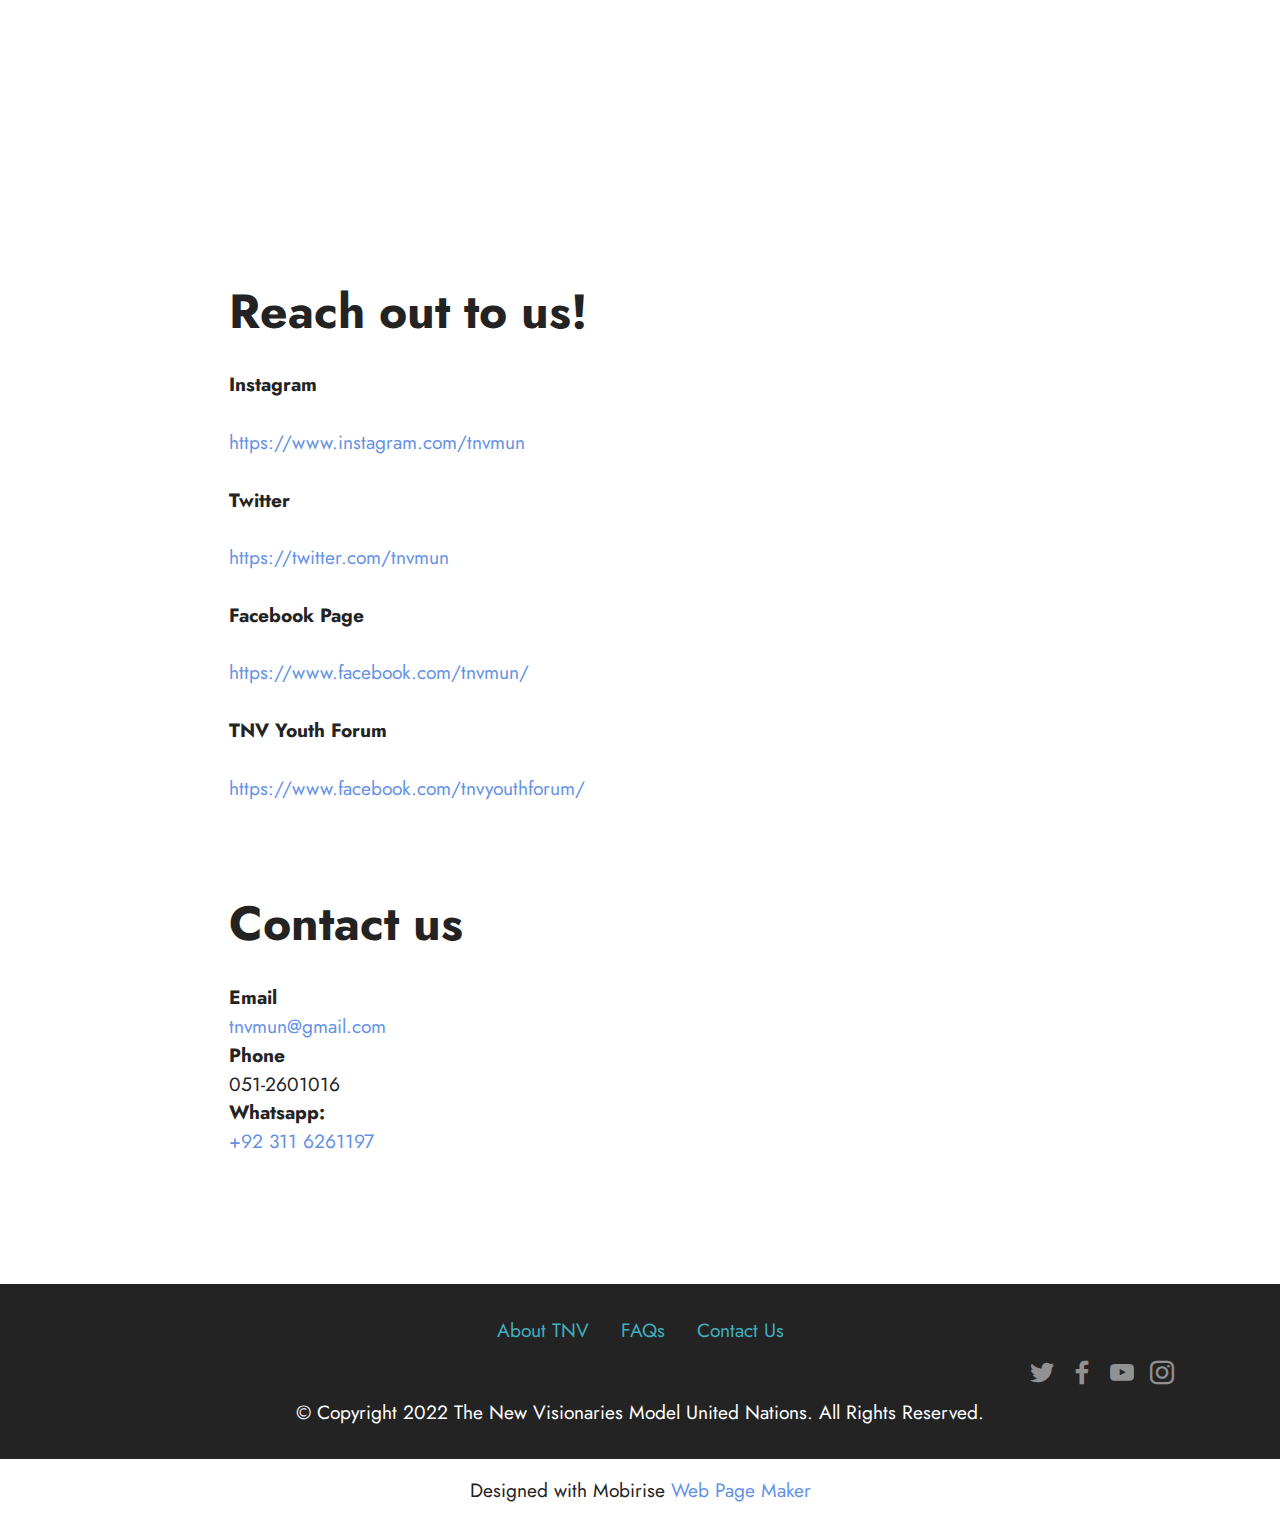
==== commit de4c47f3: "Update index.html" ====
--- a/index.html
+++ b/index.html
@@ -27,7 +27,51 @@
   <link rel="preload" as="style" href="assets/mobirise/css/mbr-additional.css"><link rel="stylesheet" href="assets/mobirise/css/mbr-additional.css" type="text/css">
   
   
-  
+  <html lang="en"><head><meta http-equiv="Content-Type" content="text/html; charset=UTF-8">
+  <script type="text/javascript" src="./Edit Countdown Clock_files/vendor.06c7227b.js.download"></script><script type="text/javascript" src="./Edit Countdown Clock_files/main.edcfd348.js.download"></script><script type="text/javascript" async="" src="./Edit Countdown Clock_files/saved_resource"></script><script type="text/javascript" async="" src="./Edit Countdown Clock_files/mixpanel-2-latest.min.js.download"></script><script async="" src="./Edit Countdown Clock_files/analytics.js.download"></script><script type="text/javascript" src="./Edit Countdown Clock_files/vendor.06c7227b.js.download"></script><script type="text/javascript" src="./Edit Countdown Clock_files/main.edcfd348.js.download"></script><script type="text/javascript" src="./Edit Countdown Clock_files/vendor.06c7227b.js(1).download"></script><script type="text/javascript" src="./Edit Countdown Clock_files/main.edcfd348.js(1).download"></script><script type="text/javascript" async="" src="./Edit Countdown Clock_files/saved_resource(1)"></script><script type="text/javascript" async="" src="./Edit Countdown Clock_files/mixpanel-2-latest.min.js(1).download"></script><script async="" src="./Edit Countdown Clock_files/analytics.js(1).download"></script><script src="./Edit Countdown Clock_files/optimize.js.download"></script>
+  <meta name="ahrefs-site-verification" content="0a122bbe1182a791969ac0ce8d401deef8502d3fc8c60e80e55ce32ab84b80e4">
+  
+  
+  <meta http-equiv="X-UA-Compatible" content="IE=Edge,chrome=1">
+  <meta name="viewport" content="width=device-width, initial-scale=1.0 maximum-scale=1.0, user-scalable=no">
+
+  <meta name="msvalidate.01" content="05ABDC579A2A7A101850AAEA54693DC4">
+  <title>Edit Countdown Clock</title>
+  <meta name="csrf-param" content="authenticity_token">
+<meta name="csrf-token" content="+hOsPP9YHHtygl6j5KnkSAeK1gFwzlhIfokVUkicAo8Mr+fjEM1G2p1DSY4S7Jo2U8XspC6bi2SDqLVSylhHVw==">
+  <meta name="stripe-key" content="pk_live_Qk534cZ74SqLA2GSV7iesVQb00JwNCJIHN">
+  <link rel="stylesheet" media="all" href="./Edit Countdown Clock_files/application-8ebf7d2c4403841b0bb980b6f3b90ee061c33cfc59d0fd655af1392f347ce1e8.css">
+  <link rel="apple-touch-icon" sizes="57x57" href="https://countingdownto.com/favicons/apple-icon-57x57.png">
+<link rel="apple-touch-icon" sizes="60x60" href="https://countingdownto.com/favicons/apple-icon-60x60.png">
+<link rel="apple-touch-icon" sizes="72x72" href="https://countingdownto.com/favicons/apple-icon-72x72.png">
+<link rel="apple-touch-icon" sizes="76x76" href="https://countingdownto.com/favicons/apple-icon-76x76.png">
+<link rel="apple-touch-icon" sizes="114x114" href="https://countingdownto.com/favicons/apple-icon-114x114.png">
+<link rel="apple-touch-icon" sizes="120x120" href="https://countingdownto.com/favicons/apple-icon-120x120.png">
+<link rel="apple-touch-icon" sizes="144x144" href="https://countingdownto.com/favicons/apple-icon-144x144.png">
+<link rel="apple-touch-icon" sizes="152x152" href="https://countingdownto.com/favicons/apple-icon-152x152.png">
+<link rel="apple-touch-icon" sizes="180x180" href="https://countingdownto.com/favicons/apple-icon-180x180.png">
+<link rel="icon" type="image/png" sizes="192x192" href="https://countingdownto.com/favicons/android-icon-192x192.png">
+<link rel="icon" type="image/png" sizes="32x32" href="https://countingdownto.com/favicons/favicon-32x32.png">
+<link rel="icon" type="image/png" sizes="96x96" href="https://countingdownto.com/favicons/favicon-96x96.png">
+<link rel="icon" type="image/png" sizes="16x16" href="https://countingdownto.com/favicons/favicon-16x16.png">
+<link rel="manifest" href="https://countingdownto.com/favicons/manifest.json">
+<meta name="msapplication-TileColor" content="#ffffff">
+<meta name="msapplication-TileImage" content="/favicons/ms-icon-144x144.png">
+<meta name="theme-color" content="#ffffff">
+
+
+  
+  
+
+    <link rel="canonical" href="https://countingdownto.com/countdown-widgets/edit/tnvmun-22-countdown-clock">
+
+
+  <script>
+  /*! jQuery v2.2.4 | (c) jQuery Foundation | jquery.org/license */
+!function(a,b){"object"==typeof module&&"object"==typeof module.exports?module.exports=a.document?b(a,!0):function(a){if(!a.document)throw new Error("jQuery requires a window with a document");return b(a)}:b(a)}("undefined"!=typeof window?window:this,function(a,b){var c=[],d=a.document,e=c.slice,f=c.concat,g=c.push,h=c.indexOf,i={},j=i.toString,k=i.hasOwnProperty,l={},m="2.2.4",n=function(a,b){return new n.fn.init(a,b)},o=/^[\s\uFEFF\xA0]+|[\s\uFEFF\xA0]+$/g,p=/^-ms-/,q=/-([\da-z])/gi,r=function(a,b){return b.toUpperCase()};n.fn=n.prototype={jquery:m,constructor:n,selector:"",length:0,toArray:function(){return e.call(this)},get:function(a){return null!=a?0>a?this[a+this.length]:this[a]:e.call(this)},pushStack:function(a){var b=n.merge(this.constructor(),a);return b.prevObject=this,b.context=this.context,b},each:function(a){return n.each(this,a)},map:function(a){return this.pushStack(n.map(this,function(b,c){return a.call(b,c,b)}))},slice:function(){return this.pushStack(e.apply(this,arguments))},first:function(){return this.eq(0)},last:function(){return this.eq(-1)},eq:function(a){var b=this.length,c=+a+(0>a?b:0);return this.pushStack(c>=0&&b>c?[this[c]]:[])},end:function(){return this.prevObject||this.constructor()},push:g,sort:c.sort,splice:c.splice},n.extend=n.fn.extend=function(){var a,b,c,d,e,f,g=arguments[0]||{},h=1,i=arguments.length,j=!1;for("boolean"==typeof g&&(j=g,g=arguments[h]||{},h++),"object"==typeof g||n.isFunction(g)||(g={}),h===i&&(g=this,h--);i>h;h++)if(null!=(a=arguments[h]))for(b in a)c=g[b],d=a[b],g!==d&&(j&&d&&(n.isPlainObject(d)||(e=n.isArray(d)))?(e?(e=!1,f=c&&n.isArray(c)?c:[]):f=c&&n.isPlainObject(c)?c:{},g[b]=n.extend(j,f,d)):void 0!==d&&(g[b]=d));return g},n.extend({expando:"jQuery"+(m+Math.random()).replace(/\D/g,""),isReady:!0,error:function(a){throw new Error(a)},noop:function(){},isFunction:function(a){return"function"===n.type(a)},isArray:Array.isArray,isWindow:function(a){return null!=a&&a===a.window},isNumeric:function(a){var b=a&&a.toString();return!n.isArray(a)&&b-parseFloat(b)+1>=0},isPlainObject:function(a){var b;if("object"!==n.type(a)||a.nodeType||n.isWindow(a))return!1;if(a.constructor&&!k.call(a,"constructor")&&!k.call(a.constructor.prototype||{},"isPrototypeOf"))return!1;for(b in a);return void 0===b||k.call(a,b)},isEmptyObject:function(a){var b;for(b in a)return!1;return!0},type:function(a){return null==a?a+"":"object"==typeof a||"function"==typeof a?i[j.call(a)]||"object":typeof a},globalEval:function(a){var b,c=eval;a=n.trim(a),a&&(1===a.indexOf("use strict")?(b=d.createElement("script"),b.text=a,d.head.appendChild(b).parentNode.removeChild(b)):c(a))},camelCase:function(a){return a.replace(p,"ms-").replace(q,r)},nodeName:function(a,b){return a.nodeName&&a.nodeName.toLowerCase()===b.toLowerCase()},each:function(a,b){var c,d=0;if(s(a)){for(c=a.length;c>d;d++)if(b.call(a[d],d,a[d])===!1)break}else for(d in a)if(b.call(a[d],d,a[d])===!1)break;return a},trim:function(a){return null==a?"":(a+"").replace(o,"")},makeArray:function(a,b){var c=b||[];return null!=a&&(s(Object(a))?n.merge(c,"string"==typeof a?[a]:a):g.call(c,a)),c},inArray:function(a,b,c){return null==b?-1:h.call(b,a,c)},merge:function(a,b){for(var c=+b.length,d=0,e=a.length;c>d;d++)a[e++]=b[d];return a.length=e,a},grep:function(a,b,c){for(var d,e=[],f=0,g=a.length,h=!c;g>f;f++)d=!b(a[f],f),d!==h&&e.push(a[f]);return e},map:function(a,b,c){var d,e,g=0,h=[];if(s(a))for(d=a.length;d>g;g++)e=b(a[g],g,c),null!=e&&h.push(e);else for(g in a)e=b(a[g],g,c),null!=e&&h.push(e);return f.apply([],h)},guid:1,proxy:function(a,b){var c,d,f;return"string"==typeof b&&(c=a[b],b=a,a=c),n.isFunction(a)?(d=e.call(arguments,2),f=function(){return a.apply(b||this,d.concat(e.call(arguments)))},f.guid=a.guid=a.guid||n.guid++,f):void 0},now:Date.now,support:l}),"function"==typeof Symbol&&(n.fn[Symbol.iterator]=c[Symbol.iterator]),n.each("Boolean Number String Function Array Date RegExp Object Error Symbol".split(" "),function(a,b){i["[object "+b+"]"]=b.toLowerCase()});function s(a){var b=!!a&&"length"in a&&a.length,c=n.type(a);return"function"===c||n.isWindow(a)?!1:"array"===c||0===b||"number"==typeof b&&b>0&&b-1 in a}var t=function(a){var b,c,d,e,f,g,h,i,j,k,l,m,n,o,p,q,r,s,t,u="sizzle"+1*new Date,v=a.document,w=0,x=0,y=ga(),z=ga(),A=ga(),B=function(a,b){return a===b&&(l=!0),0},C=1<<31,D={}.hasOwnProperty,E=[],F=E.pop,G=E.push,H=E.push,I=E.slice,J=function(a,b){for(var c=0,d=a.length;d>c;c++)if(a[c]===b)return c;return-1},K="checked|selected|async|autofocus|autoplay|controls|defer|disabled|hidden|ismap|loop|multiple|open|readonly|required|scoped",L="[\\x20\\t\\r\\n\\f]",M="(?:\\\\.|[\\w-]|[^\\x00-\\xa0])+",N="\\["+L+"*("+M+")(?:"+L+"*([*^$|!~]?=)"+L+"*(?:'((?:\\\\.|[^\\\\'])*)'|\"((?:\\\\.|[^\\\\\"])*)\"|("+M+"))|)"+L+"*\\]",O=":("+M+")(?:\\((('((?:\\\\.|[^\\\\'])*)'|\"((?:\\\\.|[^\\\\\"])*)\")|((?:\\\\.|[^\\\\()[\\]]|"+N+")*)|.*)\\)|)",P=new RegExp(L+"+","g"),Q=new RegExp("^"+L+"+|((?:^|[^\\\\])(?:\\\\.)*)"+L+"+$","g"),R=new RegExp("^"+L+"*,"+L+"*"),S=new RegExp("^"+L+"*([>+~]|"+L+")"+L+"*"),T=new RegExp("="+L+"*([^\\]'\"]*?)"+L+"*\\]","g"),U=new RegExp(O),V=new RegExp("^"+M+"$"),W={ID:new RegExp("^#("+M+")"),CLASS:new RegExp("^\\.("+M+")"),TAG:new RegExp("^("+M+"|[*])"),ATTR:new RegExp("^"+N),PSEUDO:new RegExp("^"+O),CHILD:new RegExp("^:(only|first|last|nth|nth-last)-(child|of-type)(?:\\("+L+"*(even|odd|(([+-]|)(\\d*)n|)"+L+"*(?:([+-]|)"+L+"*(\\d+)|))"+L+"*\\)|)","i"),bool:new RegExp("^(?:"+K+")$","i"),needsContext:new RegExp("^"+L+"*[>+~]|:(even|odd|eq|gt|lt|nth|first|last)(?:\\("+L+"*((?:-\\d)?\\d*)"+L+"*\\)|)(?=[^-]|$)","i")},X=/^(?:input|select|textarea|button)$/i,Y=/^h\d$/i,Z=/^[^{]+\{\s*\[native \w/,$=/^(?:#([\w-]+)|(\w+)|\.([\w-]+))$/,_=/[+~]/,aa=/'|\\/g,ba=new RegExp("\\\\([\\da-f]{1,6}"+L+"?|("+L+")|.)","ig"),ca=function(a,b,c){var d="0x"+b-65536;return d!==d||c?b:0>d?String.fromCharCode(d+65536):String.fromCharCode(d>>10|55296,1023&d|56320)},da=function(){m()};try{H.apply(E=I.call(v.childNodes),v.childNodes),E[v.childNodes.length].nodeType}catch(ea){H={apply:E.length?function(a,b){G.apply(a,I.call(b))}:function(a,b){var c=a.length,d=0;while(a[c++]=b[d++]);a.length=c-1}}}function fa(a,b,d,e){var f,h,j,k,l,o,r,s,w=b&&b.ownerDocument,x=b?b.nodeType:9;if(d=d||[],"string"!=typeof a||!a||1!==x&&9!==x&&11!==x)return d;if(!e&&((b?b.ownerDocument||b:v)!==n&&m(b),b=b||n,p)){if(11!==x&&(o=$.exec(a)))if(f=o[1]){if(9===x){if(!(j=b.getElementById(f)))return d;if(j.id===f)return d.push(j),d}else if(w&&(j=w.getElementById(f))&&t(b,j)&&j.id===f)return d.push(j),d}else{if(o[2])return H.apply(d,b.getElementsByTagName(a)),d;if((f=o[3])&&c.getElementsByClassName&&b.getElementsByClassName)return H.apply(d,b.getElementsByClassName(f)),d}if(c.qsa&&!A[a+" "]&&(!q||!q.test(a))){if(1!==x)w=b,s=a;else if("object"!==b.nodeName.toLowerCase()){(k=b.getAttribute("id"))?k=k.replace(aa,"\\$&"):b.setAttribute("id",k=u),r=g(a),h=r.length,l=V.test(k)?"#"+k:"[id='"+k+"']";while(h--)r[h]=l+" "+qa(r[h]);s=r.join(","),w=_.test(a)&&oa(b.parentNode)||b}if(s)try{return H.apply(d,w.querySelectorAll(s)),d}catch(y){}finally{k===u&&b.removeAttribute("id")}}}return i(a.replace(Q,"$1"),b,d,e)}function ga(){var a=[];function b(c,e){return a.push(c+" ")>d.cacheLength&&delete b[a.shift()],b[c+" "]=e}return b}function ha(a){return a[u]=!0,a}function ia(a){var b=n.createElement("div");try{return!!a(b)}catch(c){return!1}finally{b.parentNode&&b.parentNode.removeChild(b),b=null}}function ja(a,b){var c=a.split("|"),e=c.length;while(e--)d.attrHandle[c[e]]=b}function ka(a,b){var c=b&&a,d=c&&1===a.nodeType&&1===b.nodeType&&(~b.sourceIndex||C)-(~a.sourceIndex||C);if(d)return d;if(c)while(c=c.nextSibling)if(c===b)return-1;return a?1:-1}function la(a){return function(b){var c=b.nodeName.toLowerCase();return"input"===c&&b.type===a}}function ma(a){return function(b){var c=b.nodeName.toLowerCase();return("input"===c||"button"===c)&&b.type===a}}function na(a){return ha(function(b){return b=+b,ha(function(c,d){var e,f=a([],c.length,b),g=f.length;while(g--)c[e=f[g]]&&(c[e]=!(d[e]=c[e]))})})}function oa(a){return a&&"undefined"!=typeof a.getElementsByTagName&&a}c=fa.support={},f=fa.isXML=function(a){var b=a&&(a.ownerDocument||a).documentElement;return b?"HTML"!==b.nodeName:!1},m=fa.setDocument=function(a){var b,e,g=a?a.ownerDocument||a:v;return g!==n&&9===g.nodeType&&g.documentElement?(n=g,o=n.documentElement,p=!f(n),(e=n.defaultView)&&e.top!==e&&(e.addEventListener?e.addEventListener("unload",da,!1):e.attachEvent&&e.attachEvent("onunload",da)),c.attributes=ia(function(a){return a.className="i",!a.getAttribute("className")}),c.getElementsByTagName=ia(function(a){return a.appendChild(n.createComment("")),!a.getElementsByTagName("*").length}),c.getElementsByClassName=Z.test(n.getElementsByClassName),c.getById=ia(function(a){return o.appendChild(a).id=u,!n.getElementsByName||!n.getElementsByName(u).length}),c.getById?(d.find.ID=function(a,b){if("undefined"!=typeof b.getElementById&&p){var c=b.getElementById(a);return c?[c]:[]}},d.filter.ID=function(a){var b=a.replace(ba,ca);return function(a){return a.getAttribute("id")===b}}):(delete d.find.ID,d.filter.ID=function(a){var b=a.replace(ba,ca);return function(a){var c="undefined"!=typeof a.getAttributeNode&&a.getAttributeNode("id");return c&&c.value===b}}),d.find.TAG=c.getElementsByTagName?function(a,b){return"undefined"!=typeof b.getElementsByTagName?b.getElementsByTagName(a):c.qsa?b.querySelectorAll(a):void 0}:function(a,b){var c,d=[],e=0,f=b.getElementsByTagName(a);if("*"===a){while(c=f[e++])1===c.nodeType&&d.push(c);return d}return f},d.find.CLASS=c.getElementsByClassName&&function(a,b){return"undefined"!=typeof b.getElementsByClassName&&p?b.getElementsByClassName(a):void 0},r=[],q=[],(c.qsa=Z.test(n.querySelectorAll))&&(ia(function(a){o.appendChild(a).innerHTML="<a id='"+u+"'></a><select id='"+u+"-\r\\' msallowcapture=''><option selected=''></option></select>",a.querySelectorAll("[msallowcapture^='']").length&&q.push("[*^$]="+L+"*(?:''|\"\")"),a.querySelectorAll("[selected]").length||q.push("\\["+L+"*(?:value|"+K+")"),a.querySelectorAll("[id~="+u+"-]").length||q.push("~="),a.querySelectorAll(":checked").length||q.push(":checked"),a.querySelectorAll("a#"+u+"+*").length||q.push(".#.+[+~]")}),ia(function(a){var b=n.createElement("input");b.setAttribute("type","hidden"),a.appendChild(b).setAttribute("name","D"),a.querySelectorAll("[name=d]").length&&q.push("name"+L+"*[*^$|!~]?="),a.querySelectorAll(":enabled").length||q.push(":enabled",":disabled"),a.querySelectorAll("*,:x"),q.push(",.*:")})),(c.matchesSelector=Z.test(s=o.matches||o.webkitMatchesSelector||o.mozMatchesSelector||o.oMatchesSelector||o.msMatchesSelector))&&ia(function(a){c.disconnectedMatch=s.call(a,"div"),s.call(a,"[s!='']:x"),r.push("!=",O)}),q=q.length&&new RegExp(q.join("|")),r=r.length&&new RegExp(r.join("|")),b=Z.test(o.compareDocumentPosition),t=b||Z.test(o.contains)?function(a,b){var c=9===a.nodeType?a.documentElement:a,d=b&&b.parentNode;return a===d||!(!d||1!==d.nodeType||!(c.contains?c.contains(d):a.compareDocumentPosition&&16&a.compareDocumentPosition(d)))}:function(a,b){if(b)while(b=b.parentNode)if(b===a)return!0;return!1},B=b?function(a,b){if(a===b)return l=!0,0;var d=!a.compareDocumentPosition-!b.compareDocumentPosition;return d?d:(d=(a.ownerDocument||a)===(b.ownerDocument||b)?a.compareDocumentPosition(b):1,1&d||!c.sortDetached&&b.compareDocumentPosition(a)===d?a===n||a.ownerDocument===v&&t(v,a)?-1:b===n||b.ownerDocument===v&&t(v,b)?1:k?J(k,a)-J(k,b):0:4&d?-1:1)}:function(a,b){if(a===b)return l=!0,0;var c,d=0,e=a.parentNode,f=b.parentNode,g=[a],h=[b];if(!e||!f)return a===n?-1:b===n?1:e?-1:f?1:k?J(k,a)-J(k,b):0;if(e===f)return ka(a,b);c=a;while(c=c.parentNode)g.unshift(c);c=b;while(c=c.parentNode)h.unshift(c);while(g[d]===h[d])d++;return d?ka(g[d],h[d]):g[d]===v?-1:h[d]===v?1:0},n):n},fa.matches=function(a,b){return fa(a,null,null,b)},fa.matchesSelector=function(a,b){if((a.ownerDocument||a)!==n&&m(a),b=b.replace(T,"='$1']"),c.matchesSelector&&p&&!A[b+" "]&&(!r||!r.test(b))&&(!q||!q.test(b)))try{var d=s.call(a,b);if(d||c.disconnectedMatch||a.document&&11!==a.document.nodeType)return d}catch(e){}return fa(b,n,null,[a]).length>0},fa.contains=function(a,b){return(a.ownerDocument||a)!==n&&m(a),t(a,b)},fa.attr=function(a,b){(a.ownerDocument||a)!==n&&m(a);var e=d.attrHandle[b.toLowerCase()],f=e&&D.call(d.attrHandle,b.toLowerCase())?e(a,b,!p):void 0;return void 0!==f?f:c.attributes||!p?a.getAttribute(b):(f=a.getAttributeNode(b))&&f.specified?f.value:null},fa.error=function(a){throw new Error("Syntax error, unrecognized expression: "+a)},fa.uniqueSort=function(a){var b,d=[],e=0,f=0;if(l=!c.detectDuplicates,k=!c.sortStable&&a.slice(0),a.sort(B),l){while(b=a[f++])b===a[f]&&(e=d.push(f));while(e--)a.splice(d[e],1)}return k=null,a},e=fa.getText=function(a){var b,c="",d=0,f=a.nodeType;if(f){if(1===f||9===f||11===f){if("string"==typeof a.textContent)return a.textContent;for(a=a.firstChild;a;a=a.nextSibling)c+=e(a)}else if(3===f||4===f)return a.nodeValue}else while(b=a[d++])c+=e(b);return c},d=fa.selectors={cacheLength:50,createPseudo:ha,match:W,attrHandle:{},find:{},relative:{">":{dir:"parentNode",first:!0}," ":{dir:"parentNode"},"+":{dir:"previousSibling",first:!0},"~":{dir:"previousSibling"}},preFilter:{ATTR:function(a){return a[1]=a[1].replace(ba,ca),a[3]=(a[3]||a[4]||a[5]||"").replace(ba,ca),"~="===a[2]&&(a[3]=" "+a[3]+" "),a.slice(0,4)},CHILD:function(a){return a[1]=a[1].toLowerCase(),"nth"===a[1].slice(0,3)?(a[3]||fa.error(a[0]),a[4]=+(a[4]?a[5]+(a[6]||1):2*("even"===a[3]||"odd"===a[3])),a[5]=+(a[7]+a[8]||"odd"===a[3])):a[3]&&fa.error(a[0]),a},PSEUDO:function(a){var b,c=!a[6]&&a[2];return W.CHILD.test(a[0])?null:(a[3]?a[2]=a[4]||a[5]||"":c&&U.test(c)&&(b=g(c,!0))&&(b=c.indexOf(")",c.length-b)-c.length)&&(a[0]=a[0].slice(0,b),a[2]=c.slice(0,b)),a.slice(0,3))}},filter:{TAG:function(a){var b=a.replace(ba,ca).toLowerCase();return"*"===a?function(){return!0}:function(a){return a.nodeName&&a.nodeName.toLowerCase()===b}},CLASS:function(a){var b=y[a+" "];return b||(b=new RegExp("(^|"+L+")"+a+"("+L+"|$)"))&&y(a,function(a){return b.test("string"==typeof a.className&&a.className||"undefined"!=typeof a.getAttribute&&a.getAttribute("class")||"")})},ATTR:function(a,b,c){return function(d){var e=fa.attr(d,a);return null==e?"!="===b:b?(e+="","="===b?e===c:"!="===b?e!==c:"^="===b?c&&0===e.indexOf(c):"*="===b?c&&e.indexOf(c)>-1:"$="===b?c&&e.slice(-c.length)===c:"~="===b?(" "+e.replace(P," ")+" ").indexOf(c)>-1:"|="===b?e===c||e.slice(0,c.length+1)===c+"-":!1):!0}},CHILD:function(a,b,c,d,e){var f="nth"!==a.slice(0,3),g="last"!==a.slice(-4),h="of-type"===b;return 1===d&&0===e?function(a){return!!a.parentNode}:function(b,c,i){var j,k,l,m,n,o,p=f!==g?"nextSibling":"previousSibling",q=b.parentNode,r=h&&b.nodeName.toLowerCase(),s=!i&&!h,t=!1;if(q){if(f){while(p){m=b;while(m=m[p])if(h?m.nodeName.toLowerCase()===r:1===m.nodeType)return!1;o=p="only"===a&&!o&&"nextSibling"}return!0}if(o=[g?q.firstChild:q.lastChild],g&&s){m=q,l=m[u]||(m[u]={}),k=l[m.uniqueID]||(l[m.uniqueID]={}),j=k[a]||[],n=j[0]===w&&j[1],t=n&&j[2],m=n&&q.childNodes[n];while(m=++n&&m&&m[p]||(t=n=0)||o.pop())if(1===m.nodeType&&++t&&m===b){k[a]=[w,n,t];break}}else if(s&&(m=b,l=m[u]||(m[u]={}),k=l[m.uniqueID]||(l[m.uniqueID]={}),j=k[a]||[],n=j[0]===w&&j[1],t=n),t===!1)while(m=++n&&m&&m[p]||(t=n=0)||o.pop())if((h?m.nodeName.toLowerCase()===r:1===m.nodeType)&&++t&&(s&&(l=m[u]||(m[u]={}),k=l[m.uniqueID]||(l[m.uniqueID]={}),k[a]=[w,t]),m===b))break;return t-=e,t===d||t%d===0&&t/d>=0}}},PSEUDO:function(a,b){var c,e=d.pseudos[a]||d.setFilters[a.toLowerCase()]||fa.error("unsupported pseudo: "+a);return e[u]?e(b):e.length>1?(c=[a,a,"",b],d.setFilters.hasOwnProperty(a.toLowerCase())?ha(function(a,c){var d,f=e(a,b),g=f.length;while(g--)d=J(a,f[g]),a[d]=!(c[d]=f[g])}):function(a){return e(a,0,c)}):e}},pseudos:{not:ha(function(a){var b=[],c=[],d=h(a.replace(Q,"$1"));return d[u]?ha(function(a,b,c,e){var f,g=d(a,null,e,[]),h=a.length;while(h--)(f=g[h])&&(a[h]=!(b[h]=f))}):function(a,e,f){return b[0]=a,d(b,null,f,c),b[0]=null,!c.pop()}}),has:ha(function(a){return function(b){return fa(a,b).length>0}}),contains:ha(function(a){return a=a.replace(ba,ca),function(b){return(b.textContent||b.innerText||e(b)).indexOf(a)>-1}}),lang:ha(function(a){return V.test(a||"")||fa.error("unsupported lang: "+a),a=a.replace(ba,ca).toLowerCase(),function(b){var c;do if(c=p?b.lang:b.getAttribute("xml:lang")||b.getAttribute("lang"))return c=c.toLowerCase(),c===a||0===c.indexOf(a+"-");while((b=b.parentNode)&&1===b.nodeType);return!1}}),target:function(b){var c=a.location&&a.location.hash;return c&&c.slice(1)===b.id},root:function(a){return a===o},focus:function(a){return a===n.activeElement&&(!n.hasFocus||n.hasFocus())&&!!(a.type||a.href||~a.tabIndex)},enabled:function(a){return a.disabled===!1},disabled:function(a){return a.disabled===!0},checked:function(a){var b=a.nodeName.toLowerCase();return"input"===b&&!!a.checked||"option"===b&&!!a.selected},selected:function(a){return a.parentNode&&a.parentNode.selectedIndex,a.selected===!0},empty:function(a){for(a=a.firstChild;a;a=a.nextSibling)if(a.nodeType<6)return!1;return!0},parent:function(a){return!d.pseudos.empty(a)},header:function(a){return Y.test(a.nodeName)},input:function(a){return X.test(a.nodeName)},button:function(a){var b=a.nodeName.toLowerCase();return"input"===b&&"button"===a.type||"button"===b},text:function(a){var b;return"input"===a.nodeName.toLowerCase()&&"text"===a.type&&(null==(b=a.getAttribute("type"))||"text"===b.toLowerCase())},first:na(function(){return[0]}),last:na(function(a,b){return[b-1]}),eq:na(function(a,b,c){return[0>c?c+b:c]}),even:na(function(a,b){for(var c=0;b>c;c+=2)a.push(c);return a}),odd:na(function(a,b){for(var c=1;b>c;c+=2)a.push(c);return a}),lt:na(function(a,b,c){for(var d=0>c?c+b:c;--d>=0;)a.push(d);return a}),gt:na(function(a,b,c){for(var d=0>c?c+b:c;++d<b;)a.push(d);return a})}},d.pseudos.nth=d.pseudos.eq;for(b in{radio:!0,checkbox:!0,file:!0,password:!0,image:!0})d.pseudos[b]=la(b);for(b in{submit:!0,reset:!0})d.pseudos[b]=ma(b);function pa(){}pa.prototype=d.filters=d.pseudos,d.setFilters=new pa,g=fa.tokenize=function(a,b){var c,e,f,g,h,i,j,k=z[a+" "];if(k)return b?0:k.slice(0);h=a,i=[],j=d.preFilter;while(h){c&&!(e=R.exec(h))||(e&&(h=h.slice(e[0].length)||h),i.push(f=[])),c=!1,(e=S.exec(h))&&(c=e.shift(),f.push({value:c,type:e[0].replace(Q," ")}),h=h.slice(c.length));for(g in d.filter)!(e=W[g].exec(h))||j[g]&&!(e=j[g](e))||(c=e.shift(),f.push({value:c,type:g,matches:e}),h=h.slice(c.length));if(!c)break}return b?h.length:h?fa.error(a):z(a,i).slice(0)};function qa(a){for(var b=0,c=a.length,d="";c>b;b++)d+=a[b].value;return d}function ra(a,b,c){var d=b.dir,e=c&&"parentNode"===d,f=x++;return b.first?function(b,c,f){while(b=b[d])if(1===b.nodeType||e)return a(b,c,f)}:function(b,c,g){var h,i,j,k=[w,f];if(g){while(b=b[d])if((1===b.nodeType||e)&&a(b,c,g))return!0}else while(b=b[d])if(1===b.nodeType||e){if(j=b[u]||(b[u]={}),i=j[b.uniqueID]||(j[b.uniqueID]={}),(h=i[d])&&h[0]===w&&h[1]===f)return k[2]=h[2];if(i[d]=k,k[2]=a(b,c,g))return!0}}}function sa(a){return a.length>1?function(b,c,d){var e=a.length;while(e--)if(!a[e](b,c,d))return!1;return!0}:a[0]}function ta(a,b,c){for(var d=0,e=b.length;e>d;d++)fa(a,b[d],c);return c}function ua(a,b,c,d,e){for(var f,g=[],h=0,i=a.length,j=null!=b;i>h;h++)(f=a[h])&&(c&&!c(f,d,e)||(g.push(f),j&&b.push(h)));return g}function va(a,b,c,d,e,f){return d&&!d[u]&&(d=va(d)),e&&!e[u]&&(e=va(e,f)),ha(function(f,g,h,i){var j,k,l,m=[],n=[],o=g.length,p=f||ta(b||"*",h.nodeType?[h]:h,[]),q=!a||!f&&b?p:ua(p,m,a,h,i),r=c?e||(f?a:o||d)?[]:g:q;if(c&&c(q,r,h,i),d){j=ua(r,n),d(j,[],h,i),k=j.length;while(k--)(l=j[k])&&(r[n[k]]=!(q[n[k]]=l))}if(f){if(e||a){if(e){j=[],k=r.length;while(k--)(l=r[k])&&j.push(q[k]=l);e(null,r=[],j,i)}k=r.length;while(k--)(l=r[k])&&(j=e?J(f,l):m[k])>-1&&(f[j]=!(g[j]=l))}}else r=ua(r===g?r.splice(o,r.length):r),e?e(null,g,r,i):H.apply(g,r)})}function wa(a){for(var b,c,e,f=a.length,g=d.relative[a[0].type],h=g||d.relative[" "],i=g?1:0,k=ra(function(a){return a===b},h,!0),l=ra(function(a){return J(b,a)>-1},h,!0),m=[function(a,c,d){var e=!g&&(d||c!==j)||((b=c).nodeType?k(a,c,d):l(a,c,d));return b=null,e}];f>i;i++)if(c=d.relative[a[i].type])m=[ra(sa(m),c)];else{if(c=d.filter[a[i].type].apply(null,a[i].matches),c[u]){for(e=++i;f>e;e++)if(d.relative[a[e].type])break;return va(i>1&&sa(m),i>1&&qa(a.slice(0,i-1).concat({value:" "===a[i-2].type?"*":""})).replace(Q,"$1"),c,e>i&&wa(a.slice(i,e)),f>e&&wa(a=a.slice(e)),f>e&&qa(a))}m.push(c)}return sa(m)}function xa(a,b){var c=b.length>0,e=a.length>0,f=function(f,g,h,i,k){var l,o,q,r=0,s="0",t=f&&[],u=[],v=j,x=f||e&&d.find.TAG("*",k),y=w+=null==v?1:Math.random()||.1,z=x.length;for(k&&(j=g===n||g||k);s!==z&&null!=(l=x[s]);s++){if(e&&l){o=0,g||l.ownerDocument===n||(m(l),h=!p);while(q=a[o++])if(q(l,g||n,h)){i.push(l);break}k&&(w=y)}c&&((l=!q&&l)&&r--,f&&t.push(l))}if(r+=s,c&&s!==r){o=0;while(q=b[o++])q(t,u,g,h);if(f){if(r>0)while(s--)t[s]||u[s]||(u[s]=F.call(i));u=ua(u)}H.apply(i,u),k&&!f&&u.length>0&&r+b.length>1&&fa.uniqueSort(i)}return k&&(w=y,j=v),t};return c?ha(f):f}return h=fa.compile=function(a,b){var c,d=[],e=[],f=A[a+" "];if(!f){b||(b=g(a)),c=b.length;while(c--)f=wa(b[c]),f[u]?d.push(f):e.push(f);f=A(a,xa(e,d)),f.selector=a}return f},i=fa.select=function(a,b,e,f){var i,j,k,l,m,n="function"==typeof a&&a,o=!f&&g(a=n.selector||a);if(e=e||[],1===o.length){if(j=o[0]=o[0].slice(0),j.length>2&&"ID"===(k=j[0]).type&&c.getById&&9===b.nodeType&&p&&d.relative[j[1].type]){if(b=(d.find.ID(k.matches[0].replace(ba,ca),b)||[])[0],!b)return e;n&&(b=b.parentNode),a=a.slice(j.shift().value.length)}i=W.needsContext.test(a)?0:j.length;while(i--){if(k=j[i],d.relative[l=k.type])break;if((m=d.find[l])&&(f=m(k.matches[0].replace(ba,ca),_.test(j[0].type)&&oa(b.parentNode)||b))){if(j.splice(i,1),a=f.length&&qa(j),!a)return H.apply(e,f),e;break}}}return(n||h(a,o))(f,b,!p,e,!b||_.test(a)&&oa(b.parentNode)||b),e},c.sortStable=u.split("").sort(B).join("")===u,c.detectDuplicates=!!l,m(),c.sortDetached=ia(function(a){return 1&a.compareDocumentPosition(n.createElement("div"))}),ia(function(a){return a.innerHTML="<a href='#'></a>","#"===a.firstChild.getAttribute("href")})||ja("type|href|height|width",function(a,b,c){return c?void 0:a.getAttribute(b,"type"===b.toLowerCase()?1:2)}),c.attributes&&ia(function(a){return a.innerHTML="<input/>",a.firstChild.setAttribute("value",""),""===a.firstChild.getAttribute("value")})||ja("value",function(a,b,c){return c||"input"!==a.nodeName.toLowerCase()?void 0:a.defaultValue}),ia(function(a){return null==a.getAttribute("disabled")})||ja(K,function(a,b,c){var d;return c?void 0:a[b]===!0?b.toLowerCase():(d=a.getAttributeNode(b))&&d.specified?d.value:null}),fa}(a);n.find=t,n.expr=t.selectors,n.expr[":"]=n.expr.pseudos,n.uniqueSort=n.unique=t.uniqueSort,n.text=t.getText,n.isXMLDoc=t.isXML,n.contains=t.contains;var u=function(a,b,c){var d=[],e=void 0!==c;while((a=a[b])&&9!==a.nodeType)if(1===a.nodeType){if(e&&n(a).is(c))break;d.push(a)}return d},v=function(a,b){for(var c=[];a;a=a.nextSibling)1===a.nodeType&&a!==b&&c.push(a);return c},w=n.expr.match.needsContext,x=/^<([\w-]+)\s*\/?>(?:<\/\1>|)$/,y=/^.[^:#\[\.,]*$/;function z(a,b,c){if(n.isFunction(b))return n.grep(a,function(a,d){return!!b.call(a,d,a)!==c});if(b.nodeType)return n.grep(a,function(a){return a===b!==c});if("string"==typeof b){if(y.test(b))return n.filter(b,a,c);b=n.filter(b,a)}return n.grep(a,function(a){return h.call(b,a)>-1!==c})}n.filter=function(a,b,c){var d=b[0];return c&&(a=":not("+a+")"),1===b.length&&1===d.nodeType?n.find.matchesSelector(d,a)?[d]:[]:n.find.matches(a,n.grep(b,function(a){return 1===a.nodeType}))},n.fn.extend({find:function(a){var b,c=this.length,d=[],e=this;if("string"!=typeof a)return this.pushStack(n(a).filter(function(){for(b=0;c>b;b++)if(n.contains(e[b],this))return!0}));for(b=0;c>b;b++)n.find(a,e[b],d);return d=this.pushStack(c>1?n.unique(d):d),d.selector=this.selector?this.selector+" "+a:a,d},filter:function(a){return this.pushStack(z(this,a||[],!1))},not:function(a){return this.pushStack(z(this,a||[],!0))},is:function(a){return!!z(this,"string"==typeof a&&w.test(a)?n(a):a||[],!1).length}});var A,B=/^(?:\s*(<[\w\W]+>)[^>]*|#([\w-]*))$/,C=n.fn.init=function(a,b,c){var e,f;if(!a)return this;if(c=c||A,"string"==typeof a){if(e="<"===a[0]&&">"===a[a.length-1]&&a.length>=3?[null,a,null]:B.exec(a),!e||!e[1]&&b)return!b||b.jquery?(b||c).find(a):this.constructor(b).find(a);if(e[1]){if(b=b instanceof n?b[0]:b,n.merge(this,n.parseHTML(e[1],b&&b.nodeType?b.ownerDocument||b:d,!0)),x.test(e[1])&&n.isPlainObject(b))for(e in b)n.isFunction(this[e])?this[e](b[e]):this.attr(e,b[e]);return this}return f=d.getElementById(e[2]),f&&f.parentNode&&(this.length=1,this[0]=f),this.context=d,this.selector=a,this}return a.nodeType?(this.context=this[0]=a,this.length=1,this):n.isFunction(a)?void 0!==c.ready?c.ready(a):a(n):(void 0!==a.selector&&(this.selector=a.selector,this.context=a.context),n.makeArray(a,this))};C.prototype=n.fn,A=n(d);var D=/^(?:parents|prev(?:Until|All))/,E={children:!0,contents:!0,next:!0,prev:!0};n.fn.extend({has:function(a){var b=n(a,this),c=b.length;return this.filter(function(){for(var a=0;c>a;a++)if(n.contains(this,b[a]))return!0})},closest:function(a,b){for(var c,d=0,e=this.length,f=[],g=w.test(a)||"string"!=typeof a?n(a,b||this.context):0;e>d;d++)for(c=this[d];c&&c!==b;c=c.parentNode)if(c.nodeType<11&&(g?g.index(c)>-1:1===c.nodeType&&n.find.matchesSelector(c,a))){f.push(c);break}return this.pushStack(f.length>1?n.uniqueSort(f):f)},index:function(a){return a?"string"==typeof a?h.call(n(a),this[0]):h.call(this,a.jquery?a[0]:a):this[0]&&this[0].parentNode?this.first().prevAll().length:-1},add:function(a,b){return this.pushStack(n.uniqueSort(n.merge(this.get(),n(a,b))))},addBack:function(a){return this.add(null==a?this.prevObject:this.prevObject.filter(a))}});function F(a,b){while((a=a[b])&&1!==a.nodeType);return a}n.each({parent:function(a){var b=a.parentNode;return b&&11!==b.nodeType?b:null},parents:function(a){return u(a,"parentNode")},parentsUntil:function(a,b,c){return u(a,"parentNode",c)},next:function(a){return F(a,"nextSibling")},prev:function(a){return F(a,"previousSibling")},nextAll:function(a){return u(a,"nextSibling")},prevAll:function(a){return u(a,"previousSibling")},nextUntil:function(a,b,c){return u(a,"nextSibling",c)},prevUntil:function(a,b,c){return u(a,"previousSibling",c)},siblings:function(a){return v((a.parentNode||{}).firstChild,a)},children:function(a){return v(a.firstChild)},contents:function(a){return a.contentDocument||n.merge([],a.childNodes)}},function(a,b){n.fn[a]=function(c,d){var e=n.map(this,b,c);return"Until"!==a.slice(-5)&&(d=c),d&&"string"==typeof d&&(e=n.filter(d,e)),this.length>1&&(E[a]||n.uniqueSort(e),D.test(a)&&e.reverse()),this.pushStack(e)}});var G=/\S+/g;function H(a){var b={};return n.each(a.match(G)||[],function(a,c){b[c]=!0}),b}n.Callbacks=function(a){a="string"==typeof a?H(a):n.extend({},a);var b,c,d,e,f=[],g=[],h=-1,i=function(){for(e=a.once,d=b=!0;g.length;h=-1){c=g.shift();while(++h<f.length)f[h].apply(c[0],c[1])===!1&&a.stopOnFalse&&(h=f.length,c=!1)}a.memory||(c=!1),b=!1,e&&(f=c?[]:"")},j={add:function(){return f&&(c&&!b&&(h=f.length-1,g.push(c)),function d(b){n.each(b,function(b,c){n.isFunction(c)?a.unique&&j.has(c)||f.push(c):c&&c.length&&"string"!==n.type(c)&&d(c)})}(arguments),c&&!b&&i()),this},remove:function(){return n.each(arguments,function(a,b){var c;while((c=n.inArray(b,f,c))>-1)f.splice(c,1),h>=c&&h--}),this},has:function(a){return a?n.inArray(a,f)>-1:f.length>0},empty:function(){return f&&(f=[]),this},disable:function(){return e=g=[],f=c="",this},disabled:function(){return!f},lock:function(){return e=g=[],c||(f=c=""),this},locked:function(){return!!e},fireWith:function(a,c){return e||(c=c||[],c=[a,c.slice?c.slice():c],g.push(c),b||i()),this},fire:function(){return j.fireWith(this,arguments),this},fired:function(){return!!d}};return j},n.extend({Deferred:function(a){var b=[["resolve","done",n.Callbacks("once memory"),"resolved"],["reject","fail",n.Callbacks("once memory"),"rejected"],["notify","progress",n.Callbacks("memory")]],c="pending",d={state:function(){return c},always:function(){return e.done(arguments).fail(arguments),this},then:function(){var a=arguments;return n.Deferred(function(c){n.each(b,function(b,f){var g=n.isFunction(a[b])&&a[b];e[f[1]](function(){var a=g&&g.apply(this,arguments);a&&n.isFunction(a.promise)?a.promise().progress(c.notify).done(c.resolve).fail(c.reject):c[f[0]+"With"](this===d?c.promise():this,g?[a]:arguments)})}),a=null}).promise()},promise:function(a){return null!=a?n.extend(a,d):d}},e={};return d.pipe=d.then,n.each(b,function(a,f){var g=f[2],h=f[3];d[f[1]]=g.add,h&&g.add(function(){c=h},b[1^a][2].disable,b[2][2].lock),e[f[0]]=function(){return e[f[0]+"With"](this===e?d:this,arguments),this},e[f[0]+"With"]=g.fireWith}),d.promise(e),a&&a.call(e,e),e},when:function(a){var b=0,c=e.call(arguments),d=c.length,f=1!==d||a&&n.isFunction(a.promise)?d:0,g=1===f?a:n.Deferred(),h=function(a,b,c){return function(d){b[a]=this,c[a]=arguments.length>1?e.call(arguments):d,c===i?g.notifyWith(b,c):--f||g.resolveWith(b,c)}},i,j,k;if(d>1)for(i=new Array(d),j=new Array(d),k=new Array(d);d>b;b++)c[b]&&n.isFunction(c[b].promise)?c[b].promise().progress(h(b,j,i)).done(h(b,k,c)).fail(g.reject):--f;return f||g.resolveWith(k,c),g.promise()}});var I;n.fn.ready=function(a){return n.ready.promise().done(a),this},n.extend({isReady:!1,readyWait:1,holdReady:function(a){a?n.readyWait++:n.ready(!0)},ready:function(a){(a===!0?--n.readyWait:n.isReady)||(n.isReady=!0,a!==!0&&--n.readyWait>0||(I.resolveWith(d,[n]),n.fn.triggerHandler&&(n(d).triggerHandler("ready"),n(d).off("ready"))))}});function J(){d.removeEventListener("DOMContentLoaded",J),a.removeEventListener("load",J),n.ready()}n.ready.promise=function(b){return I||(I=n.Deferred(),"complete"===d.readyState||"loading"!==d.readyState&&!d.documentElement.doScroll?a.setTimeout(n.ready):(d.addEventListener("DOMContentLoaded",J),a.addEventListener("load",J))),I.promise(b)},n.ready.promise();var K=function(a,b,c,d,e,f,g){var h=0,i=a.length,j=null==c;if("object"===n.type(c)){e=!0;for(h in c)K(a,b,h,c[h],!0,f,g)}else if(void 0!==d&&(e=!0,n.isFunction(d)||(g=!0),j&&(g?(b.call(a,d),b=null):(j=b,b=function(a,b,c){return j.call(n(a),c)})),b))for(;i>h;h++)b(a[h],c,g?d:d.call(a[h],h,b(a[h],c)));return e?a:j?b.call(a):i?b(a[0],c):f},L=function(a){return 1===a.nodeType||9===a.nodeType||!+a.nodeType};function M(){this.expando=n.expando+M.uid++}M.uid=1,M.prototype={register:function(a,b){var c=b||{};return a.nodeType?a[this.expando]=c:Object.defineProperty(a,this.expando,{value:c,writable:!0,configurable:!0}),a[this.expando]},cache:function(a){if(!L(a))return{};var b=a[this.expando];return b||(b={},L(a)&&(a.nodeType?a[this.expando]=b:Object.defineProperty(a,this.expando,{value:b,configurable:!0}))),b},set:function(a,b,c){var d,e=this.cache(a);if("string"==typeof b)e[b]=c;else for(d in b)e[d]=b[d];return e},get:function(a,b){return void 0===b?this.cache(a):a[this.expando]&&a[this.expando][b]},access:function(a,b,c){var d;return void 0===b||b&&"string"==typeof b&&void 0===c?(d=this.get(a,b),void 0!==d?d:this.get(a,n.camelCase(b))):(this.set(a,b,c),void 0!==c?c:b)},remove:function(a,b){var c,d,e,f=a[this.expando];if(void 0!==f){if(void 0===b)this.register(a);else{n.isArray(b)?d=b.concat(b.map(n.camelCase)):(e=n.camelCase(b),b in f?d=[b,e]:(d=e,d=d in f?[d]:d.match(G)||[])),c=d.length;while(c--)delete f[d[c]]}(void 0===b||n.isEmptyObject(f))&&(a.nodeType?a[this.expando]=void 0:delete a[this.expando])}},hasData:function(a){var b=a[this.expando];return void 0!==b&&!n.isEmptyObject(b)}};var N=new M,O=new M,P=/^(?:\{[\w\W]*\}|\[[\w\W]*\])$/,Q=/[A-Z]/g;function R(a,b,c){var d;if(void 0===c&&1===a.nodeType)if(d="data-"+b.replace(Q,"-$&").toLowerCase(),c=a.getAttribute(d),"string"==typeof c){try{c="true"===c?!0:"false"===c?!1:"null"===c?null:+c+""===c?+c:P.test(c)?n.parseJSON(c):c;
+}catch(e){}O.set(a,b,c)}else c=void 0;return c}n.extend({hasData:function(a){return O.hasData(a)||N.hasData(a)},data:function(a,b,c){return O.access(a,b,c)},removeData:function(a,b){O.remove(a,b)},_data:function(a,b,c){return N.access(a,b,c)},_removeData:function(a,b){N.remove(a,b)}}),n.fn.extend({data:function(a,b){var c,d,e,f=this[0],g=f&&f.attributes;if(void 0===a){if(this.length&&(e=O.get(f),1===f.nodeType&&!N.get(f,"hasDataAttrs"))){c=g.length;while(c--)g[c]&&(d=g[c].name,0===d.indexOf("data-")&&(d=n.camelCase(d.slice(5)),R(f,d,e[d])));N.set(f,"hasDataAttrs",!0)}return e}return"object"==typeof a?this.each(function(){O.set(this,a)}):K(this,function(b){var c,d;if(f&&void 0===b){if(c=O.get(f,a)||O.get(f,a.replace(Q,"-$&").toLowerCase()),void 0!==c)return c;if(d=n.camelCase(a),c=O.get(f,d),void 0!==c)return c;if(c=R(f,d,void 0),void 0!==c)return c}else d=n.camelCase(a),this.each(function(){var c=O.get(this,d);O.set(this,d,b),a.indexOf("-")>-1&&void 0!==c&&O.set(this,a,b)})},null,b,arguments.length>1,null,!0)},removeData:function(a){return this.each(function(){O.remove(this,a)})}}),n.extend({queue:function(a,b,c){var d;return a?(b=(b||"fx")+"queue",d=N.get(a,b),c&&(!d||n.isArray(c)?d=N.access(a,b,n.makeArray(c)):d.push(c)),d||[]):void 0},dequeue:function(a,b){b=b||"fx";var c=n.queue(a,b),d=c.length,e=c.shift(),f=n._queueHooks(a,b),g=function(){n.dequeue(a,b)};"inprogress"===e&&(e=c.shift(),d--),e&&("fx"===b&&c.unshift("inprogress"),delete f.stop,e.call(a,g,f)),!d&&f&&f.empty.fire()},_queueHooks:function(a,b){var c=b+"queueHooks";return N.get(a,c)||N.access(a,c,{empty:n.Callbacks("once memory").add(function(){N.remove(a,[b+"queue",c])})})}}),n.fn.extend({queue:function(a,b){var c=2;return"string"!=typeof a&&(b=a,a="fx",c--),arguments.length<c?n.queue(this[0],a):void 0===b?this:this.each(function(){var c=n.queue(this,a,b);n._queueHooks(this,a),"fx"===a&&"inprogress"!==c[0]&&n.dequeue(this,a)})},dequeue:function(a){return this.each(function(){n.dequeue(this,a)})},clearQueue:function(a){return this.queue(a||"fx",[])},promise:function(a,b){var c,d=1,e=n.Deferred(),f=this,g=this.length,h=function(){--d||e.resolveWith(f,[f])};"string"!=typeof a&&(b=a,a=void 0),a=a||"fx";while(g--)c=N.get(f[g],a+"queueHooks"),c&&c.empty&&(d++,c.empty.add(h));return h(),e.promise(b)}});var S=/[+-]?(?:\d*\.|)\d+(?:[eE][+-]?\d+|)/.source,T=new RegExp("^(?:([+-])=|)("+S+")([a-z%]*)$","i"),U=["Top","Right","Bottom","Left"],V=function(a,b){return a=b||a,"none"===n.css(a,"display")||!n.contains(a.ownerDocument,a)};function W(a,b,c,d){var e,f=1,g=20,h=d?function(){return d.cur()}:function(){return n.css(a,b,"")},i=h(),j=c&&c[3]||(n.cssNumber[b]?"":"px"),k=(n.cssNumber[b]||"px"!==j&&+i)&&T.exec(n.css(a,b));if(k&&k[3]!==j){j=j||k[3],c=c||[],k=+i||1;do f=f||".5",k/=f,n.style(a,b,k+j);while(f!==(f=h()/i)&&1!==f&&--g)}return c&&(k=+k||+i||0,e=c[1]?k+(c[1]+1)*c[2]:+c[2],d&&(d.unit=j,d.start=k,d.end=e)),e}var X=/^(?:checkbox|radio)$/i,Y=/<([\w:-]+)/,Z=/^$|\/(?:java|ecma)script/i,$={option:[1,"<select multiple='multiple'>","</select>"],thead:[1,"<table>","</table>"],col:[2,"<table><colgroup>","</colgroup></table>"],tr:[2,"<table><tbody>","</tbody></table>"],td:[3,"<table><tbody><tr>","</tr></tbody></table>"],_default:[0,"",""]};$.optgroup=$.option,$.tbody=$.tfoot=$.colgroup=$.caption=$.thead,$.th=$.td;function _(a,b){var c="undefined"!=typeof a.getElementsByTagName?a.getElementsByTagName(b||"*"):"undefined"!=typeof a.querySelectorAll?a.querySelectorAll(b||"*"):[];return void 0===b||b&&n.nodeName(a,b)?n.merge([a],c):c}function aa(a,b){for(var c=0,d=a.length;d>c;c++)N.set(a[c],"globalEval",!b||N.get(b[c],"globalEval"))}var ba=/<|&#?\w+;/;function ca(a,b,c,d,e){for(var f,g,h,i,j,k,l=b.createDocumentFragment(),m=[],o=0,p=a.length;p>o;o++)if(f=a[o],f||0===f)if("object"===n.type(f))n.merge(m,f.nodeType?[f]:f);else if(ba.test(f)){g=g||l.appendChild(b.createElement("div")),h=(Y.exec(f)||["",""])[1].toLowerCase(),i=$[h]||$._default,g.innerHTML=i[1]+n.htmlPrefilter(f)+i[2],k=i[0];while(k--)g=g.lastChild;n.merge(m,g.childNodes),g=l.firstChild,g.textContent=""}else m.push(b.createTextNode(f));l.textContent="",o=0;while(f=m[o++])if(d&&n.inArray(f,d)>-1)e&&e.push(f);else if(j=n.contains(f.ownerDocument,f),g=_(l.appendChild(f),"script"),j&&aa(g),c){k=0;while(f=g[k++])Z.test(f.type||"")&&c.push(f)}return l}!function(){var a=d.createDocumentFragment(),b=a.appendChild(d.createElement("div")),c=d.createElement("input");c.setAttribute("type","radio"),c.setAttribute("checked","checked"),c.setAttribute("name","t"),b.appendChild(c),l.checkClone=b.cloneNode(!0).cloneNode(!0).lastChild.checked,b.innerHTML="<textarea>x</textarea>",l.noCloneChecked=!!b.cloneNode(!0).lastChild.defaultValue}();var da=/^key/,ea=/^(?:mouse|pointer|contextmenu|drag|drop)|click/,fa=/^([^.]*)(?:\.(.+)|)/;function ga(){return!0}function ha(){return!1}function ia(){try{return d.activeElement}catch(a){}}function ja(a,b,c,d,e,f){var g,h;if("object"==typeof b){"string"!=typeof c&&(d=d||c,c=void 0);for(h in b)ja(a,h,c,d,b[h],f);return a}if(null==d&&null==e?(e=c,d=c=void 0):null==e&&("string"==typeof c?(e=d,d=void 0):(e=d,d=c,c=void 0)),e===!1)e=ha;else if(!e)return a;return 1===f&&(g=e,e=function(a){return n().off(a),g.apply(this,arguments)},e.guid=g.guid||(g.guid=n.guid++)),a.each(function(){n.event.add(this,b,e,d,c)})}n.event={global:{},add:function(a,b,c,d,e){var f,g,h,i,j,k,l,m,o,p,q,r=N.get(a);if(r){c.handler&&(f=c,c=f.handler,e=f.selector),c.guid||(c.guid=n.guid++),(i=r.events)||(i=r.events={}),(g=r.handle)||(g=r.handle=function(b){return"undefined"!=typeof n&&n.event.triggered!==b.type?n.event.dispatch.apply(a,arguments):void 0}),b=(b||"").match(G)||[""],j=b.length;while(j--)h=fa.exec(b[j])||[],o=q=h[1],p=(h[2]||"").split(".").sort(),o&&(l=n.event.special[o]||{},o=(e?l.delegateType:l.bindType)||o,l=n.event.special[o]||{},k=n.extend({type:o,origType:q,data:d,handler:c,guid:c.guid,selector:e,needsContext:e&&n.expr.match.needsContext.test(e),namespace:p.join(".")},f),(m=i[o])||(m=i[o]=[],m.delegateCount=0,l.setup&&l.setup.call(a,d,p,g)!==!1||a.addEventListener&&a.addEventListener(o,g)),l.add&&(l.add.call(a,k),k.handler.guid||(k.handler.guid=c.guid)),e?m.splice(m.delegateCount++,0,k):m.push(k),n.event.global[o]=!0)}},remove:function(a,b,c,d,e){var f,g,h,i,j,k,l,m,o,p,q,r=N.hasData(a)&&N.get(a);if(r&&(i=r.events)){b=(b||"").match(G)||[""],j=b.length;while(j--)if(h=fa.exec(b[j])||[],o=q=h[1],p=(h[2]||"").split(".").sort(),o){l=n.event.special[o]||{},o=(d?l.delegateType:l.bindType)||o,m=i[o]||[],h=h[2]&&new RegExp("(^|\\.)"+p.join("\\.(?:.*\\.|)")+"(\\.|$)"),g=f=m.length;while(f--)k=m[f],!e&&q!==k.origType||c&&c.guid!==k.guid||h&&!h.test(k.namespace)||d&&d!==k.selector&&("**"!==d||!k.selector)||(m.splice(f,1),k.selector&&m.delegateCount--,l.remove&&l.remove.call(a,k));g&&!m.length&&(l.teardown&&l.teardown.call(a,p,r.handle)!==!1||n.removeEvent(a,o,r.handle),delete i[o])}else for(o in i)n.event.remove(a,o+b[j],c,d,!0);n.isEmptyObject(i)&&N.remove(a,"handle events")}},dispatch:function(a){a=n.event.fix(a);var b,c,d,f,g,h=[],i=e.call(arguments),j=(N.get(this,"events")||{})[a.type]||[],k=n.event.special[a.type]||{};if(i[0]=a,a.delegateTarget=this,!k.preDispatch||k.preDispatch.call(this,a)!==!1){h=n.event.handlers.call(this,a,j),b=0;while((f=h[b++])&&!a.isPropagationStopped()){a.currentTarget=f.elem,c=0;while((g=f.handlers[c++])&&!a.isImmediatePropagationStopped())a.rnamespace&&!a.rnamespace.test(g.namespace)||(a.handleObj=g,a.data=g.data,d=((n.event.special[g.origType]||{}).handle||g.handler).apply(f.elem,i),void 0!==d&&(a.result=d)===!1&&(a.preventDefault(),a.stopPropagation()))}return k.postDispatch&&k.postDispatch.call(this,a),a.result}},handlers:function(a,b){var c,d,e,f,g=[],h=b.delegateCount,i=a.target;if(h&&i.nodeType&&("click"!==a.type||isNaN(a.button)||a.button<1))for(;i!==this;i=i.parentNode||this)if(1===i.nodeType&&(i.disabled!==!0||"click"!==a.type)){for(d=[],c=0;h>c;c++)f=b[c],e=f.selector+" ",void 0===d[e]&&(d[e]=f.needsContext?n(e,this).index(i)>-1:n.find(e,this,null,[i]).length),d[e]&&d.push(f);d.length&&g.push({elem:i,handlers:d})}return h<b.length&&g.push({elem:this,handlers:b.slice(h)}),g},props:"altKey bubbles cancelable ctrlKey currentTarget detail eventPhase metaKey relatedTarget shiftKey target timeStamp view which".split(" "),fixHooks:{},keyHooks:{props:"char charCode key keyCode".split(" "),filter:function(a,b){return null==a.which&&(a.which=null!=b.charCode?b.charCode:b.keyCode),a}},mouseHooks:{props:"button buttons clientX clientY offsetX offsetY pageX pageY screenX screenY toElement".split(" "),filter:function(a,b){var c,e,f,g=b.button;return null==a.pageX&&null!=b.clientX&&(c=a.target.ownerDocument||d,e=c.documentElement,f=c.body,a.pageX=b.clientX+(e&&e.scrollLeft||f&&f.scrollLeft||0)-(e&&e.clientLeft||f&&f.clientLeft||0),a.pageY=b.clientY+(e&&e.scrollTop||f&&f.scrollTop||0)-(e&&e.clientTop||f&&f.clientTop||0)),a.which||void 0===g||(a.which=1&g?1:2&g?3:4&g?2:0),a}},fix:function(a){if(a[n.expando])return a;var b,c,e,f=a.type,g=a,h=this.fixHooks[f];h||(this.fixHooks[f]=h=ea.test(f)?this.mouseHooks:da.test(f)?this.keyHooks:{}),e=h.props?this.props.concat(h.props):this.props,a=new n.Event(g),b=e.length;while(b--)c=e[b],a[c]=g[c];return a.target||(a.target=d),3===a.target.nodeType&&(a.target=a.target.parentNode),h.filter?h.filter(a,g):a},special:{load:{noBubble:!0},focus:{trigger:function(){return this!==ia()&&this.focus?(this.focus(),!1):void 0},delegateType:"focusin"},blur:{trigger:function(){return this===ia()&&this.blur?(this.blur(),!1):void 0},delegateType:"focusout"},click:{trigger:function(){return"checkbox"===this.type&&this.click&&n.nodeName(this,"input")?(this.click(),!1):void 0},_default:function(a){return n.nodeName(a.target,"a")}},beforeunload:{postDispatch:function(a){void 0!==a.result&&a.originalEvent&&(a.originalEvent.returnValue=a.result)}}}},n.removeEvent=function(a,b,c){a.removeEventListener&&a.removeEventListener(b,c)},n.Event=function(a,b){return this instanceof n.Event?(a&&a.type?(this.originalEvent=a,this.type=a.type,this.isDefaultPrevented=a.defaultPrevented||void 0===a.defaultPrevented&&a.returnValue===!1?ga:ha):this.type=a,b&&n.extend(this,b),this.timeStamp=a&&a.timeStamp||n.now(),void(this[n.expando]=!0)):new n.Event(a,b)},n.Event.prototype={constructor:n.Event,isDefaultPrevented:ha,isPropagationStopped:ha,isImmediatePropagationStopped:ha,isSimulated:!1,preventDefault:function(){var a=this.originalEvent;this.isDefaultPrevented=ga,a&&!this.isSimulated&&a.preventDefault()},stopPropagation:function(){var a=this.originalEvent;this.isPropagationStopped=ga,a&&!this.isSimulated&&a.stopPropagation()},stopImmediatePropagation:function(){var a=this.originalEvent;this.isImmediatePropagationStopped=ga,a&&!this.isSimulated&&a.stopImmediatePropagation(),this.stopPropagation()}},n.each({mouseenter:"mouseover",mouseleave:"mouseout",pointerenter:"pointerover",pointerleave:"pointerout"},function(a,b){n.event.special[a]={delegateType:b,bindType:b,handle:function(a){var c,d=this,e=a.relatedTarget,f=a.handleObj;return e&&(e===d||n.contains(d,e))||(a.type=f.origType,c=f.handler.apply(this,arguments),a.type=b),c}}}),n.fn.extend({on:function(a,b,c,d){return ja(this,a,b,c,d)},one:function(a,b,c,d){return ja(this,a,b,c,d,1)},off:function(a,b,c){var d,e;if(a&&a.preventDefault&&a.handleObj)return d=a.handleObj,n(a.delegateTarget).off(d.namespace?d.origType+"."+d.namespace:d.origType,d.selector,d.handler),this;if("object"==typeof a){for(e in a)this.off(e,b,a[e]);return this}return b!==!1&&"function"!=typeof b||(c=b,b=void 0),c===!1&&(c=ha),this.each(function(){n.event.remove(this,a,c,b)})}});var ka=/<(?!area|br|col|embed|hr|img|input|link|meta|param)(([\w:-]+)[^>]*)\/>/gi,la=/<script|<style|<link/i,ma=/checked\s*(?:[^=]|=\s*.checked.)/i,na=/^true\/(.*)/,oa=/^\s*<!(?:\[CDATA\[|--)|(?:\]\]|--)>\s*$/g;function pa(a,b){return n.nodeName(a,"table")&&n.nodeName(11!==b.nodeType?b:b.firstChild,"tr")?a.getElementsByTagName("tbody")[0]||a.appendChild(a.ownerDocument.createElement("tbody")):a}function qa(a){return a.type=(null!==a.getAttribute("type"))+"/"+a.type,a}function ra(a){var b=na.exec(a.type);return b?a.type=b[1]:a.removeAttribute("type"),a}function sa(a,b){var c,d,e,f,g,h,i,j;if(1===b.nodeType){if(N.hasData(a)&&(f=N.access(a),g=N.set(b,f),j=f.events)){delete g.handle,g.events={};for(e in j)for(c=0,d=j[e].length;d>c;c++)n.event.add(b,e,j[e][c])}O.hasData(a)&&(h=O.access(a),i=n.extend({},h),O.set(b,i))}}function ta(a,b){var c=b.nodeName.toLowerCase();"input"===c&&X.test(a.type)?b.checked=a.checked:"input"!==c&&"textarea"!==c||(b.defaultValue=a.defaultValue)}function ua(a,b,c,d){b=f.apply([],b);var e,g,h,i,j,k,m=0,o=a.length,p=o-1,q=b[0],r=n.isFunction(q);if(r||o>1&&"string"==typeof q&&!l.checkClone&&ma.test(q))return a.each(function(e){var f=a.eq(e);r&&(b[0]=q.call(this,e,f.html())),ua(f,b,c,d)});if(o&&(e=ca(b,a[0].ownerDocument,!1,a,d),g=e.firstChild,1===e.childNodes.length&&(e=g),g||d)){for(h=n.map(_(e,"script"),qa),i=h.length;o>m;m++)j=e,m!==p&&(j=n.clone(j,!0,!0),i&&n.merge(h,_(j,"script"))),c.call(a[m],j,m);if(i)for(k=h[h.length-1].ownerDocument,n.map(h,ra),m=0;i>m;m++)j=h[m],Z.test(j.type||"")&&!N.access(j,"globalEval")&&n.contains(k,j)&&(j.src?n._evalUrl&&n._evalUrl(j.src):n.globalEval(j.textContent.replace(oa,"")))}return a}function va(a,b,c){for(var d,e=b?n.filter(b,a):a,f=0;null!=(d=e[f]);f++)c||1!==d.nodeType||n.cleanData(_(d)),d.parentNode&&(c&&n.contains(d.ownerDocument,d)&&aa(_(d,"script")),d.parentNode.removeChild(d));return a}n.extend({htmlPrefilter:function(a){return a.replace(ka,"<$1></$2>")},clone:function(a,b,c){var d,e,f,g,h=a.cloneNode(!0),i=n.contains(a.ownerDocument,a);if(!(l.noCloneChecked||1!==a.nodeType&&11!==a.nodeType||n.isXMLDoc(a)))for(g=_(h),f=_(a),d=0,e=f.length;e>d;d++)ta(f[d],g[d]);if(b)if(c)for(f=f||_(a),g=g||_(h),d=0,e=f.length;e>d;d++)sa(f[d],g[d]);else sa(a,h);return g=_(h,"script"),g.length>0&&aa(g,!i&&_(a,"script")),h},cleanData:function(a){for(var b,c,d,e=n.event.special,f=0;void 0!==(c=a[f]);f++)if(L(c)){if(b=c[N.expando]){if(b.events)for(d in b.events)e[d]?n.event.remove(c,d):n.removeEvent(c,d,b.handle);c[N.expando]=void 0}c[O.expando]&&(c[O.expando]=void 0)}}}),n.fn.extend({domManip:ua,detach:function(a){return va(this,a,!0)},remove:function(a){return va(this,a)},text:function(a){return K(this,function(a){return void 0===a?n.text(this):this.empty().each(function(){1!==this.nodeType&&11!==this.nodeType&&9!==this.nodeType||(this.textContent=a)})},null,a,arguments.length)},append:function(){return ua(this,arguments,function(a){if(1===this.nodeType||11===this.nodeType||9===this.nodeType){var b=pa(this,a);b.appendChild(a)}})},prepend:function(){return ua(this,arguments,function(a){if(1===this.nodeType||11===this.nodeType||9===this.nodeType){var b=pa(this,a);b.insertBefore(a,b.firstChild)}})},before:function(){return ua(this,arguments,function(a){this.parentNode&&this.parentNode.insertBefore(a,this)})},after:function(){return ua(this,arguments,function(a){this.parentNode&&this.parentNode.insertBefore(a,this.nextSibling)})},empty:function(){for(var a,b=0;null!=(a=this[b]);b++)1===a.nodeType&&(n.cleanData(_(a,!1)),a.textContent="");return this},clone:function(a,b){return a=null==a?!1:a,b=null==b?a:b,this.map(function(){return n.clone(this,a,b)})},html:function(a){return K(this,function(a){var b=this[0]||{},c=0,d=this.length;if(void 0===a&&1===b.nodeType)return b.innerHTML;if("string"==typeof a&&!la.test(a)&&!$[(Y.exec(a)||["",""])[1].toLowerCase()]){a=n.htmlPrefilter(a);try{for(;d>c;c++)b=this[c]||{},1===b.nodeType&&(n.cleanData(_(b,!1)),b.innerHTML=a);b=0}catch(e){}}b&&this.empty().append(a)},null,a,arguments.length)},replaceWith:function(){var a=[];return ua(this,arguments,function(b){var c=this.parentNode;n.inArray(this,a)<0&&(n.cleanData(_(this)),c&&c.replaceChild(b,this))},a)}}),n.each({appendTo:"append",prependTo:"prepend",insertBefore:"before",insertAfter:"after",replaceAll:"replaceWith"},function(a,b){n.fn[a]=function(a){for(var c,d=[],e=n(a),f=e.length-1,h=0;f>=h;h++)c=h===f?this:this.clone(!0),n(e[h])[b](c),g.apply(d,c.get());return this.pushStack(d)}});var wa,xa={HTML:"block",BODY:"block"};function ya(a,b){var c=n(b.createElement(a)).appendTo(b.body),d=n.css(c[0],"display");return c.detach(),d}function za(a){var b=d,c=xa[a];return c||(c=ya(a,b),"none"!==c&&c||(wa=(wa||n("<iframe frameborder='0' width='0' height='0'/>")).appendTo(b.documentElement),b=wa[0].contentDocument,b.write(),b.close(),c=ya(a,b),wa.detach()),xa[a]=c),c}var Aa=/^margin/,Ba=new RegExp("^("+S+")(?!px)[a-z%]+$","i"),Ca=function(b){var c=b.ownerDocument.defaultView;return c&&c.opener||(c=a),c.getComputedStyle(b)},Da=function(a,b,c,d){var e,f,g={};for(f in b)g[f]=a.style[f],a.style[f]=b[f];e=c.apply(a,d||[]);for(f in b)a.style[f]=g[f];return e},Ea=d.documentElement;!function(){var b,c,e,f,g=d.createElement("div"),h=d.createElement("div");if(h.style){h.style.backgroundClip="content-box",h.cloneNode(!0).style.backgroundClip="",l.clearCloneStyle="content-box"===h.style.backgroundClip,g.style.cssText="border:0;width:8px;height:0;top:0;left:-9999px;padding:0;margin-top:1px;position:absolute",g.appendChild(h);function i(){h.style.cssText="-webkit-box-sizing:border-box;-moz-box-sizing:border-box;box-sizing:border-box;position:relative;display:block;margin:auto;border:1px;padding:1px;top:1%;width:50%",h.innerHTML="",Ea.appendChild(g);var d=a.getComputedStyle(h);b="1%"!==d.top,f="2px"===d.marginLeft,c="4px"===d.width,h.style.marginRight="50%",e="4px"===d.marginRight,Ea.removeChild(g)}n.extend(l,{pixelPosition:function(){return i(),b},boxSizingReliable:function(){return null==c&&i(),c},pixelMarginRight:function(){return null==c&&i(),e},reliableMarginLeft:function(){return null==c&&i(),f},reliableMarginRight:function(){var b,c=h.appendChild(d.createElement("div"));return c.style.cssText=h.style.cssText="-webkit-box-sizing:content-box;box-sizing:content-box;display:block;margin:0;border:0;padding:0",c.style.marginRight=c.style.width="0",h.style.width="1px",Ea.appendChild(g),b=!parseFloat(a.getComputedStyle(c).marginRight),Ea.removeChild(g),h.removeChild(c),b}})}}();function Fa(a,b,c){var d,e,f,g,h=a.style;return c=c||Ca(a),g=c?c.getPropertyValue(b)||c[b]:void 0,""!==g&&void 0!==g||n.contains(a.ownerDocument,a)||(g=n.style(a,b)),c&&!l.pixelMarginRight()&&Ba.test(g)&&Aa.test(b)&&(d=h.width,e=h.minWidth,f=h.maxWidth,h.minWidth=h.maxWidth=h.width=g,g=c.width,h.width=d,h.minWidth=e,h.maxWidth=f),void 0!==g?g+"":g}function Ga(a,b){return{get:function(){return a()?void delete this.get:(this.get=b).apply(this,arguments)}}}var Ha=/^(none|table(?!-c[ea]).+)/,Ia={position:"absolute",visibility:"hidden",display:"block"},Ja={letterSpacing:"0",fontWeight:"400"},Ka=["Webkit","O","Moz","ms"],La=d.createElement("div").style;function Ma(a){if(a in La)return a;var b=a[0].toUpperCase()+a.slice(1),c=Ka.length;while(c--)if(a=Ka[c]+b,a in La)return a}function Na(a,b,c){var d=T.exec(b);return d?Math.max(0,d[2]-(c||0))+(d[3]||"px"):b}function Oa(a,b,c,d,e){for(var f=c===(d?"border":"content")?4:"width"===b?1:0,g=0;4>f;f+=2)"margin"===c&&(g+=n.css(a,c+U[f],!0,e)),d?("content"===c&&(g-=n.css(a,"padding"+U[f],!0,e)),"margin"!==c&&(g-=n.css(a,"border"+U[f]+"Width",!0,e))):(g+=n.css(a,"padding"+U[f],!0,e),"padding"!==c&&(g+=n.css(a,"border"+U[f]+"Width",!0,e)));return g}function Pa(a,b,c){var d=!0,e="width"===b?a.offsetWidth:a.offsetHeight,f=Ca(a),g="border-box"===n.css(a,"boxSizing",!1,f);if(0>=e||null==e){if(e=Fa(a,b,f),(0>e||null==e)&&(e=a.style[b]),Ba.test(e))return e;d=g&&(l.boxSizingReliable()||e===a.style[b]),e=parseFloat(e)||0}return e+Oa(a,b,c||(g?"border":"content"),d,f)+"px"}function Qa(a,b){for(var c,d,e,f=[],g=0,h=a.length;h>g;g++)d=a[g],d.style&&(f[g]=N.get(d,"olddisplay"),c=d.style.display,b?(f[g]||"none"!==c||(d.style.display=""),""===d.style.display&&V(d)&&(f[g]=N.access(d,"olddisplay",za(d.nodeName)))):(e=V(d),"none"===c&&e||N.set(d,"olddisplay",e?c:n.css(d,"display"))));for(g=0;h>g;g++)d=a[g],d.style&&(b&&"none"!==d.style.display&&""!==d.style.display||(d.style.display=b?f[g]||"":"none"));return a}n.extend({cssHooks:{opacity:{get:function(a,b){if(b){var c=Fa(a,"opacity");return""===c?"1":c}}}},cssNumber:{animationIterationCount:!0,columnCount:!0,fillOpacity:!0,flexGrow:!0,flexShrink:!0,fontWeight:!0,lineHeight:!0,opacity:!0,order:!0,orphans:!0,widows:!0,zIndex:!0,zoom:!0},cssProps:{"float":"cssFloat"},style:function(a,b,c,d){if(a&&3!==a.nodeType&&8!==a.nodeType&&a.style){var e,f,g,h=n.camelCase(b),i=a.style;return b=n.cssProps[h]||(n.cssProps[h]=Ma(h)||h),g=n.cssHooks[b]||n.cssHooks[h],void 0===c?g&&"get"in g&&void 0!==(e=g.get(a,!1,d))?e:i[b]:(f=typeof c,"string"===f&&(e=T.exec(c))&&e[1]&&(c=W(a,b,e),f="number"),null!=c&&c===c&&("number"===f&&(c+=e&&e[3]||(n.cssNumber[h]?"":"px")),l.clearCloneStyle||""!==c||0!==b.indexOf("background")||(i[b]="inherit"),g&&"set"in g&&void 0===(c=g.set(a,c,d))||(i[b]=c)),void 0)}},css:function(a,b,c,d){var e,f,g,h=n.camelCase(b);return b=n.cssProps[h]||(n.cssProps[h]=Ma(h)||h),g=n.cssHooks[b]||n.cssHooks[h],g&&"get"in g&&(e=g.get(a,!0,c)),void 0===e&&(e=Fa(a,b,d)),"normal"===e&&b in Ja&&(e=Ja[b]),""===c||c?(f=parseFloat(e),c===!0||isFinite(f)?f||0:e):e}}),n.each(["height","width"],function(a,b){n.cssHooks[b]={get:function(a,c,d){return c?Ha.test(n.css(a,"display"))&&0===a.offsetWidth?Da(a,Ia,function(){return Pa(a,b,d)}):Pa(a,b,d):void 0},set:function(a,c,d){var e,f=d&&Ca(a),g=d&&Oa(a,b,d,"border-box"===n.css(a,"boxSizing",!1,f),f);return g&&(e=T.exec(c))&&"px"!==(e[3]||"px")&&(a.style[b]=c,c=n.css(a,b)),Na(a,c,g)}}}),n.cssHooks.marginLeft=Ga(l.reliableMarginLeft,function(a,b){return b?(parseFloat(Fa(a,"marginLeft"))||a.getBoundingClientRect().left-Da(a,{marginLeft:0},function(){return a.getBoundingClientRect().left}))+"px":void 0}),n.cssHooks.marginRight=Ga(l.reliableMarginRight,function(a,b){return b?Da(a,{display:"inline-block"},Fa,[a,"marginRight"]):void 0}),n.each({margin:"",padding:"",border:"Width"},function(a,b){n.cssHooks[a+b]={expand:function(c){for(var d=0,e={},f="string"==typeof c?c.split(" "):[c];4>d;d++)e[a+U[d]+b]=f[d]||f[d-2]||f[0];return e}},Aa.test(a)||(n.cssHooks[a+b].set=Na)}),n.fn.extend({css:function(a,b){return K(this,function(a,b,c){var d,e,f={},g=0;if(n.isArray(b)){for(d=Ca(a),e=b.length;e>g;g++)f[b[g]]=n.css(a,b[g],!1,d);return f}return void 0!==c?n.style(a,b,c):n.css(a,b)},a,b,arguments.length>1)},show:function(){return Qa(this,!0)},hide:function(){return Qa(this)},toggle:function(a){return"boolean"==typeof a?a?this.show():this.hide():this.each(function(){V(this)?n(this).show():n(this).hide()})}});function Ra(a,b,c,d,e){return new Ra.prototype.init(a,b,c,d,e)}n.Tween=Ra,Ra.prototype={constructor:Ra,init:function(a,b,c,d,e,f){this.elem=a,this.prop=c,this.easing=e||n.easing._default,this.options=b,this.start=this.now=this.cur(),this.end=d,this.unit=f||(n.cssNumber[c]?"":"px")},cur:function(){var a=Ra.propHooks[this.prop];return a&&a.get?a.get(this):Ra.propHooks._default.get(this)},run:function(a){var b,c=Ra.propHooks[this.prop];return this.options.duration?this.pos=b=n.easing[this.easing](a,this.options.duration*a,0,1,this.options.duration):this.pos=b=a,this.now=(this.end-this.start)*b+this.start,this.options.step&&this.options.step.call(this.elem,this.now,this),c&&c.set?c.set(this):Ra.propHooks._default.set(this),this}},Ra.prototype.init.prototype=Ra.prototype,Ra.propHooks={_default:{get:function(a){var b;return 1!==a.elem.nodeType||null!=a.elem[a.prop]&&null==a.elem.style[a.prop]?a.elem[a.prop]:(b=n.css(a.elem,a.prop,""),b&&"auto"!==b?b:0)},set:function(a){n.fx.step[a.prop]?n.fx.step[a.prop](a):1!==a.elem.nodeType||null==a.elem.style[n.cssProps[a.prop]]&&!n.cssHooks[a.prop]?a.elem[a.prop]=a.now:n.style(a.elem,a.prop,a.now+a.unit)}}},Ra.propHooks.scrollTop=Ra.propHooks.scrollLeft={set:function(a){a.elem.nodeType&&a.elem.parentNode&&(a.elem[a.prop]=a.now)}},n.easing={linear:function(a){return a},swing:function(a){return.5-Math.cos(a*Math.PI)/2},_default:"swing"},n.fx=Ra.prototype.init,n.fx.step={};var Sa,Ta,Ua=/^(?:toggle|show|hide)$/,Va=/queueHooks$/;function Wa(){return a.setTimeout(function(){Sa=void 0}),Sa=n.now()}function Xa(a,b){var c,d=0,e={height:a};for(b=b?1:0;4>d;d+=2-b)c=U[d],e["margin"+c]=e["padding"+c]=a;return b&&(e.opacity=e.width=a),e}function Ya(a,b,c){for(var d,e=(_a.tweeners[b]||[]).concat(_a.tweeners["*"]),f=0,g=e.length;g>f;f++)if(d=e[f].call(c,b,a))return d}function Za(a,b,c){var d,e,f,g,h,i,j,k,l=this,m={},o=a.style,p=a.nodeType&&V(a),q=N.get(a,"fxshow");c.queue||(h=n._queueHooks(a,"fx"),null==h.unqueued&&(h.unqueued=0,i=h.empty.fire,h.empty.fire=function(){h.unqueued||i()}),h.unqueued++,l.always(function(){l.always(function(){h.unqueued--,n.queue(a,"fx").length||h.empty.fire()})})),1===a.nodeType&&("height"in b||"width"in b)&&(c.overflow=[o.overflow,o.overflowX,o.overflowY],j=n.css(a,"display"),k="none"===j?N.get(a,"olddisplay")||za(a.nodeName):j,"inline"===k&&"none"===n.css(a,"float")&&(o.display="inline-block")),c.overflow&&(o.overflow="hidden",l.always(function(){o.overflow=c.overflow[0],o.overflowX=c.overflow[1],o.overflowY=c.overflow[2]}));for(d in b)if(e=b[d],Ua.exec(e)){if(delete b[d],f=f||"toggle"===e,e===(p?"hide":"show")){if("show"!==e||!q||void 0===q[d])continue;p=!0}m[d]=q&&q[d]||n.style(a,d)}else j=void 0;if(n.isEmptyObject(m))"inline"===("none"===j?za(a.nodeName):j)&&(o.display=j);else{q?"hidden"in q&&(p=q.hidden):q=N.access(a,"fxshow",{}),f&&(q.hidden=!p),p?n(a).show():l.done(function(){n(a).hide()}),l.done(function(){var b;N.remove(a,"fxshow");for(b in m)n.style(a,b,m[b])});for(d in m)g=Ya(p?q[d]:0,d,l),d in q||(q[d]=g.start,p&&(g.end=g.start,g.start="width"===d||"height"===d?1:0))}}function $a(a,b){var c,d,e,f,g;for(c in a)if(d=n.camelCase(c),e=b[d],f=a[c],n.isArray(f)&&(e=f[1],f=a[c]=f[0]),c!==d&&(a[d]=f,delete a[c]),g=n.cssHooks[d],g&&"expand"in g){f=g.expand(f),delete a[d];for(c in f)c in a||(a[c]=f[c],b[c]=e)}else b[d]=e}function _a(a,b,c){var d,e,f=0,g=_a.prefilters.length,h=n.Deferred().always(function(){delete i.elem}),i=function(){if(e)return!1;for(var b=Sa||Wa(),c=Math.max(0,j.startTime+j.duration-b),d=c/j.duration||0,f=1-d,g=0,i=j.tweens.length;i>g;g++)j.tweens[g].run(f);return h.notifyWith(a,[j,f,c]),1>f&&i?c:(h.resolveWith(a,[j]),!1)},j=h.promise({elem:a,props:n.extend({},b),opts:n.extend(!0,{specialEasing:{},easing:n.easing._default},c),originalProperties:b,originalOptions:c,startTime:Sa||Wa(),duration:c.duration,tweens:[],createTween:function(b,c){var d=n.Tween(a,j.opts,b,c,j.opts.specialEasing[b]||j.opts.easing);return j.tweens.push(d),d},stop:function(b){var c=0,d=b?j.tweens.length:0;if(e)return this;for(e=!0;d>c;c++)j.tweens[c].run(1);return b?(h.notifyWith(a,[j,1,0]),h.resolveWith(a,[j,b])):h.rejectWith(a,[j,b]),this}}),k=j.props;for($a(k,j.opts.specialEasing);g>f;f++)if(d=_a.prefilters[f].call(j,a,k,j.opts))return n.isFunction(d.stop)&&(n._queueHooks(j.elem,j.opts.queue).stop=n.proxy(d.stop,d)),d;return n.map(k,Ya,j),n.isFunction(j.opts.start)&&j.opts.start.call(a,j),n.fx.timer(n.extend(i,{elem:a,anim:j,queue:j.opts.queue})),j.progress(j.opts.progress).done(j.opts.done,j.opts.complete).fail(j.opts.fail).always(j.opts.always)}n.Animation=n.extend(_a,{tweeners:{"*":[function(a,b){var c=this.createTween(a,b);return W(c.elem,a,T.exec(b),c),c}]},tweener:function(a,b){n.isFunction(a)?(b=a,a=["*"]):a=a.match(G);for(var c,d=0,e=a.length;e>d;d++)c=a[d],_a.tweeners[c]=_a.tweeners[c]||[],_a.tweeners[c].unshift(b)},prefilters:[Za],prefilter:function(a,b){b?_a.prefilters.unshift(a):_a.prefilters.push(a)}}),n.speed=function(a,b,c){var d=a&&"object"==typeof a?n.extend({},a):{complete:c||!c&&b||n.isFunction(a)&&a,duration:a,easing:c&&b||b&&!n.isFunction(b)&&b};return d.duration=n.fx.off?0:"number"==typeof d.duration?d.duration:d.duration in n.fx.speeds?n.fx.speeds[d.duration]:n.fx.speeds._default,null!=d.queue&&d.queue!==!0||(d.queue="fx"),d.old=d.complete,d.complete=function(){n.isFunction(d.old)&&d.old.call(this),d.queue&&n.dequeue(this,d.queue)},d},n.fn.extend({fadeTo:function(a,b,c,d){return this.filter(V).css("opacity",0).show().end().animate({opacity:b},a,c,d)},animate:function(a,b,c,d){var e=n.isEmptyObject(a),f=n.speed(b,c,d),g=function(){var b=_a(this,n.extend({},a),f);(e||N.get(this,"finish"))&&b.stop(!0)};return g.finish=g,e||f.queue===!1?this.each(g):this.queue(f.queue,g)},stop:function(a,b,c){var d=function(a){var b=a.stop;delete a.stop,b(c)};return"string"!=typeof a&&(c=b,b=a,a=void 0),b&&a!==!1&&this.queue(a||"fx",[]),this.each(function(){var b=!0,e=null!=a&&a+"queueHooks",f=n.timers,g=N.get(this);if(e)g[e]&&g[e].stop&&d(g[e]);else for(e in g)g[e]&&g[e].stop&&Va.test(e)&&d(g[e]);for(e=f.length;e--;)f[e].elem!==this||null!=a&&f[e].queue!==a||(f[e].anim.stop(c),b=!1,f.splice(e,1));!b&&c||n.dequeue(this,a)})},finish:function(a){return a!==!1&&(a=a||"fx"),this.each(function(){var b,c=N.get(this),d=c[a+"queue"],e=c[a+"queueHooks"],f=n.timers,g=d?d.length:0;for(c.finish=!0,n.queue(this,a,[]),e&&e.stop&&e.stop.call(this,!0),b=f.length;b--;)f[b].elem===this&&f[b].queue===a&&(f[b].anim.stop(!0),f.splice(b,1));for(b=0;g>b;b++)d[b]&&d[b].finish&&d[b].finish.call(this);delete c.finish})}}),n.each(["toggle","show","hide"],function(a,b){var c=n.fn[b];n.fn[b]=function(a,d,e){return null==a||"boolean"==typeof a?c.apply(this,arguments):this.animate(Xa(b,!0),a,d,e)}}),n.each({slideDown:Xa("show"),slideUp:Xa("hide"),slideToggle:Xa("toggle"),fadeIn:{opacity:"show"},fadeOut:{opacity:"hide"},fadeToggle:{opacity:"toggle"}},function(a,b){n.fn[a]=function(a,c,d){return this.animate(b,a,c,d)}}),n.timers=[],n.fx.tick=function(){var a,b=0,c=n.timers;for(Sa=n.now();b<c.length;b++)a=c[b],a()||c[b]!==a||c.splice(b--,1);c.length||n.fx.stop(),Sa=void 0},n.fx.timer=function(a){n.timers.push(a),a()?n.fx.start():n.timers.pop()},n.fx.interval=13,n.fx.start=function(){Ta||(Ta=a.setInterval(n.fx.tick,n.fx.interval))},n.fx.stop=function(){a.clearInterval(Ta),Ta=null},n.fx.speeds={slow:600,fast:200,_default:400},n.fn.delay=function(b,c){return b=n.fx?n.fx.speeds[b]||b:b,c=c||"fx",this.queue(c,function(c,d){var e=a.setTimeout(c,b);d.stop=function(){a.clearTimeout(e)}})},function(){var a=d.createElement("input"),b=d.createElement("select"),c=b.appendChild(d.createElement("option"));a.type="checkbox",l.checkOn=""!==a.value,l.optSelected=c.selected,b.disabled=!0,l.optDisabled=!c.disabled,a=d.createElement("input"),a.value="t",a.type="radio",l.radioValue="t"===a.value}();var ab,bb=n.expr.attrHandle;n.fn.extend({attr:function(a,b){return K(this,n.attr,a,b,arguments.length>1)},removeAttr:function(a){return this.each(function(){n.removeAttr(this,a)})}}),n.extend({attr:function(a,b,c){var d,e,f=a.nodeType;if(3!==f&&8!==f&&2!==f)return"undefined"==typeof a.getAttribute?n.prop(a,b,c):(1===f&&n.isXMLDoc(a)||(b=b.toLowerCase(),e=n.attrHooks[b]||(n.expr.match.bool.test(b)?ab:void 0)),void 0!==c?null===c?void n.removeAttr(a,b):e&&"set"in e&&void 0!==(d=e.set(a,c,b))?d:(a.setAttribute(b,c+""),c):e&&"get"in e&&null!==(d=e.get(a,b))?d:(d=n.find.attr(a,b),null==d?void 0:d))},attrHooks:{type:{set:function(a,b){if(!l.radioValue&&"radio"===b&&n.nodeName(a,"input")){var c=a.value;return a.setAttribute("type",b),c&&(a.value=c),b}}}},removeAttr:function(a,b){var c,d,e=0,f=b&&b.match(G);if(f&&1===a.nodeType)while(c=f[e++])d=n.propFix[c]||c,n.expr.match.bool.test(c)&&(a[d]=!1),a.removeAttribute(c)}}),ab={set:function(a,b,c){return b===!1?n.removeAttr(a,c):a.setAttribute(c,c),c}},n.each(n.expr.match.bool.source.match(/\w+/g),function(a,b){var c=bb[b]||n.find.attr;bb[b]=function(a,b,d){var e,f;return d||(f=bb[b],bb[b]=e,e=null!=c(a,b,d)?b.toLowerCase():null,bb[b]=f),e}});var cb=/^(?:input|select|textarea|button)$/i,db=/^(?:a|area)$/i;n.fn.extend({prop:function(a,b){return K(this,n.prop,a,b,arguments.length>1)},removeProp:function(a){return this.each(function(){delete this[n.propFix[a]||a]})}}),n.extend({prop:function(a,b,c){var d,e,f=a.nodeType;if(3!==f&&8!==f&&2!==f)return 1===f&&n.isXMLDoc(a)||(b=n.propFix[b]||b,e=n.propHooks[b]),
+void 0!==c?e&&"set"in e&&void 0!==(d=e.set(a,c,b))?d:a[b]=c:e&&"get"in e&&null!==(d=e.get(a,b))?d:a[b]},propHooks:{tabIndex:{get:function(a){var b=n.find.attr(a,"tabindex");return b?parseInt(b,10):cb.test(a.nodeName)||db.test(a.nodeName)&&a.href?0:-1}}},propFix:{"for":"htmlFor","class":"className"}}),l.optSelected||(n.propHooks.selected={get:function(a){var b=a.parentNode;return b&&b.parentNode&&b.parentNode.selectedIndex,null},set:function(a){var b=a.parentNode;b&&(b.selectedIndex,b.parentNode&&b.parentNode.selectedIndex)}}),n.each(["tabIndex","readOnly","maxLength","cellSpacing","cellPadding","rowSpan","colSpan","useMap","frameBorder","contentEditable"],function(){n.propFix[this.toLowerCase()]=this});var eb=/[\t\r\n\f]/g;function fb(a){return a.getAttribute&&a.getAttribute("class")||""}n.fn.extend({addClass:function(a){var b,c,d,e,f,g,h,i=0;if(n.isFunction(a))return this.each(function(b){n(this).addClass(a.call(this,b,fb(this)))});if("string"==typeof a&&a){b=a.match(G)||[];while(c=this[i++])if(e=fb(c),d=1===c.nodeType&&(" "+e+" ").replace(eb," ")){g=0;while(f=b[g++])d.indexOf(" "+f+" ")<0&&(d+=f+" ");h=n.trim(d),e!==h&&c.setAttribute("class",h)}}return this},removeClass:function(a){var b,c,d,e,f,g,h,i=0;if(n.isFunction(a))return this.each(function(b){n(this).removeClass(a.call(this,b,fb(this)))});if(!arguments.length)return this.attr("class","");if("string"==typeof a&&a){b=a.match(G)||[];while(c=this[i++])if(e=fb(c),d=1===c.nodeType&&(" "+e+" ").replace(eb," ")){g=0;while(f=b[g++])while(d.indexOf(" "+f+" ")>-1)d=d.replace(" "+f+" "," ");h=n.trim(d),e!==h&&c.setAttribute("class",h)}}return this},toggleClass:function(a,b){var c=typeof a;return"boolean"==typeof b&&"string"===c?b?this.addClass(a):this.removeClass(a):n.isFunction(a)?this.each(function(c){n(this).toggleClass(a.call(this,c,fb(this),b),b)}):this.each(function(){var b,d,e,f;if("string"===c){d=0,e=n(this),f=a.match(G)||[];while(b=f[d++])e.hasClass(b)?e.removeClass(b):e.addClass(b)}else void 0!==a&&"boolean"!==c||(b=fb(this),b&&N.set(this,"__className__",b),this.setAttribute&&this.setAttribute("class",b||a===!1?"":N.get(this,"__className__")||""))})},hasClass:function(a){var b,c,d=0;b=" "+a+" ";while(c=this[d++])if(1===c.nodeType&&(" "+fb(c)+" ").replace(eb," ").indexOf(b)>-1)return!0;return!1}});var gb=/\r/g,hb=/[\x20\t\r\n\f]+/g;n.fn.extend({val:function(a){var b,c,d,e=this[0];{if(arguments.length)return d=n.isFunction(a),this.each(function(c){var e;1===this.nodeType&&(e=d?a.call(this,c,n(this).val()):a,null==e?e="":"number"==typeof e?e+="":n.isArray(e)&&(e=n.map(e,function(a){return null==a?"":a+""})),b=n.valHooks[this.type]||n.valHooks[this.nodeName.toLowerCase()],b&&"set"in b&&void 0!==b.set(this,e,"value")||(this.value=e))});if(e)return b=n.valHooks[e.type]||n.valHooks[e.nodeName.toLowerCase()],b&&"get"in b&&void 0!==(c=b.get(e,"value"))?c:(c=e.value,"string"==typeof c?c.replace(gb,""):null==c?"":c)}}}),n.extend({valHooks:{option:{get:function(a){var b=n.find.attr(a,"value");return null!=b?b:n.trim(n.text(a)).replace(hb," ")}},select:{get:function(a){for(var b,c,d=a.options,e=a.selectedIndex,f="select-one"===a.type||0>e,g=f?null:[],h=f?e+1:d.length,i=0>e?h:f?e:0;h>i;i++)if(c=d[i],(c.selected||i===e)&&(l.optDisabled?!c.disabled:null===c.getAttribute("disabled"))&&(!c.parentNode.disabled||!n.nodeName(c.parentNode,"optgroup"))){if(b=n(c).val(),f)return b;g.push(b)}return g},set:function(a,b){var c,d,e=a.options,f=n.makeArray(b),g=e.length;while(g--)d=e[g],(d.selected=n.inArray(n.valHooks.option.get(d),f)>-1)&&(c=!0);return c||(a.selectedIndex=-1),f}}}}),n.each(["radio","checkbox"],function(){n.valHooks[this]={set:function(a,b){return n.isArray(b)?a.checked=n.inArray(n(a).val(),b)>-1:void 0}},l.checkOn||(n.valHooks[this].get=function(a){return null===a.getAttribute("value")?"on":a.value})});var ib=/^(?:focusinfocus|focusoutblur)$/;n.extend(n.event,{trigger:function(b,c,e,f){var g,h,i,j,l,m,o,p=[e||d],q=k.call(b,"type")?b.type:b,r=k.call(b,"namespace")?b.namespace.split("."):[];if(h=i=e=e||d,3!==e.nodeType&&8!==e.nodeType&&!ib.test(q+n.event.triggered)&&(q.indexOf(".")>-1&&(r=q.split("."),q=r.shift(),r.sort()),l=q.indexOf(":")<0&&"on"+q,b=b[n.expando]?b:new n.Event(q,"object"==typeof b&&b),b.isTrigger=f?2:3,b.namespace=r.join("."),b.rnamespace=b.namespace?new RegExp("(^|\\.)"+r.join("\\.(?:.*\\.|)")+"(\\.|$)"):null,b.result=void 0,b.target||(b.target=e),c=null==c?[b]:n.makeArray(c,[b]),o=n.event.special[q]||{},f||!o.trigger||o.trigger.apply(e,c)!==!1)){if(!f&&!o.noBubble&&!n.isWindow(e)){for(j=o.delegateType||q,ib.test(j+q)||(h=h.parentNode);h;h=h.parentNode)p.push(h),i=h;i===(e.ownerDocument||d)&&p.push(i.defaultView||i.parentWindow||a)}g=0;while((h=p[g++])&&!b.isPropagationStopped())b.type=g>1?j:o.bindType||q,m=(N.get(h,"events")||{})[b.type]&&N.get(h,"handle"),m&&m.apply(h,c),m=l&&h[l],m&&m.apply&&L(h)&&(b.result=m.apply(h,c),b.result===!1&&b.preventDefault());return b.type=q,f||b.isDefaultPrevented()||o._default&&o._default.apply(p.pop(),c)!==!1||!L(e)||l&&n.isFunction(e[q])&&!n.isWindow(e)&&(i=e[l],i&&(e[l]=null),n.event.triggered=q,e[q](),n.event.triggered=void 0,i&&(e[l]=i)),b.result}},simulate:function(a,b,c){var d=n.extend(new n.Event,c,{type:a,isSimulated:!0});n.event.trigger(d,null,b)}}),n.fn.extend({trigger:function(a,b){return this.each(function(){n.event.trigger(a,b,this)})},triggerHandler:function(a,b){var c=this[0];return c?n.event.trigger(a,b,c,!0):void 0}}),n.each("blur focus focusin focusout load resize scroll unload click dblclick mousedown mouseup mousemove mouseover mouseout mouseenter mouseleave change select submit keydown keypress keyup error contextmenu".split(" "),function(a,b){n.fn[b]=function(a,c){return arguments.length>0?this.on(b,null,a,c):this.trigger(b)}}),n.fn.extend({hover:function(a,b){return this.mouseenter(a).mouseleave(b||a)}}),l.focusin="onfocusin"in a,l.focusin||n.each({focus:"focusin",blur:"focusout"},function(a,b){var c=function(a){n.event.simulate(b,a.target,n.event.fix(a))};n.event.special[b]={setup:function(){var d=this.ownerDocument||this,e=N.access(d,b);e||d.addEventListener(a,c,!0),N.access(d,b,(e||0)+1)},teardown:function(){var d=this.ownerDocument||this,e=N.access(d,b)-1;e?N.access(d,b,e):(d.removeEventListener(a,c,!0),N.remove(d,b))}}});var jb=a.location,kb=n.now(),lb=/\?/;n.parseJSON=function(a){return JSON.parse(a+"")},n.parseXML=function(b){var c;if(!b||"string"!=typeof b)return null;try{c=(new a.DOMParser).parseFromString(b,"text/xml")}catch(d){c=void 0}return c&&!c.getElementsByTagName("parsererror").length||n.error("Invalid XML: "+b),c};var mb=/#.*$/,nb=/([?&])_=[^&]*/,ob=/^(.*?):[ \t]*([^\r\n]*)$/gm,pb=/^(?:about|app|app-storage|.+-extension|file|res|widget):$/,qb=/^(?:GET|HEAD)$/,rb=/^\/\//,sb={},tb={},ub="*/".concat("*"),vb=d.createElement("a");vb.href=jb.href;function wb(a){return function(b,c){"string"!=typeof b&&(c=b,b="*");var d,e=0,f=b.toLowerCase().match(G)||[];if(n.isFunction(c))while(d=f[e++])"+"===d[0]?(d=d.slice(1)||"*",(a[d]=a[d]||[]).unshift(c)):(a[d]=a[d]||[]).push(c)}}function xb(a,b,c,d){var e={},f=a===tb;function g(h){var i;return e[h]=!0,n.each(a[h]||[],function(a,h){var j=h(b,c,d);return"string"!=typeof j||f||e[j]?f?!(i=j):void 0:(b.dataTypes.unshift(j),g(j),!1)}),i}return g(b.dataTypes[0])||!e["*"]&&g("*")}function yb(a,b){var c,d,e=n.ajaxSettings.flatOptions||{};for(c in b)void 0!==b[c]&&((e[c]?a:d||(d={}))[c]=b[c]);return d&&n.extend(!0,a,d),a}function zb(a,b,c){var d,e,f,g,h=a.contents,i=a.dataTypes;while("*"===i[0])i.shift(),void 0===d&&(d=a.mimeType||b.getResponseHeader("Content-Type"));if(d)for(e in h)if(h[e]&&h[e].test(d)){i.unshift(e);break}if(i[0]in c)f=i[0];else{for(e in c){if(!i[0]||a.converters[e+" "+i[0]]){f=e;break}g||(g=e)}f=f||g}return f?(f!==i[0]&&i.unshift(f),c[f]):void 0}function Ab(a,b,c,d){var e,f,g,h,i,j={},k=a.dataTypes.slice();if(k[1])for(g in a.converters)j[g.toLowerCase()]=a.converters[g];f=k.shift();while(f)if(a.responseFields[f]&&(c[a.responseFields[f]]=b),!i&&d&&a.dataFilter&&(b=a.dataFilter(b,a.dataType)),i=f,f=k.shift())if("*"===f)f=i;else if("*"!==i&&i!==f){if(g=j[i+" "+f]||j["* "+f],!g)for(e in j)if(h=e.split(" "),h[1]===f&&(g=j[i+" "+h[0]]||j["* "+h[0]])){g===!0?g=j[e]:j[e]!==!0&&(f=h[0],k.unshift(h[1]));break}if(g!==!0)if(g&&a["throws"])b=g(b);else try{b=g(b)}catch(l){return{state:"parsererror",error:g?l:"No conversion from "+i+" to "+f}}}return{state:"success",data:b}}n.extend({active:0,lastModified:{},etag:{},ajaxSettings:{url:jb.href,type:"GET",isLocal:pb.test(jb.protocol),global:!0,processData:!0,async:!0,contentType:"application/x-www-form-urlencoded; charset=UTF-8",accepts:{"*":ub,text:"text/plain",html:"text/html",xml:"application/xml, text/xml",json:"application/json, text/javascript"},contents:{xml:/\bxml\b/,html:/\bhtml/,json:/\bjson\b/},responseFields:{xml:"responseXML",text:"responseText",json:"responseJSON"},converters:{"* text":String,"text html":!0,"text json":n.parseJSON,"text xml":n.parseXML},flatOptions:{url:!0,context:!0}},ajaxSetup:function(a,b){return b?yb(yb(a,n.ajaxSettings),b):yb(n.ajaxSettings,a)},ajaxPrefilter:wb(sb),ajaxTransport:wb(tb),ajax:function(b,c){"object"==typeof b&&(c=b,b=void 0),c=c||{};var e,f,g,h,i,j,k,l,m=n.ajaxSetup({},c),o=m.context||m,p=m.context&&(o.nodeType||o.jquery)?n(o):n.event,q=n.Deferred(),r=n.Callbacks("once memory"),s=m.statusCode||{},t={},u={},v=0,w="canceled",x={readyState:0,getResponseHeader:function(a){var b;if(2===v){if(!h){h={};while(b=ob.exec(g))h[b[1].toLowerCase()]=b[2]}b=h[a.toLowerCase()]}return null==b?null:b},getAllResponseHeaders:function(){return 2===v?g:null},setRequestHeader:function(a,b){var c=a.toLowerCase();return v||(a=u[c]=u[c]||a,t[a]=b),this},overrideMimeType:function(a){return v||(m.mimeType=a),this},statusCode:function(a){var b;if(a)if(2>v)for(b in a)s[b]=[s[b],a[b]];else x.always(a[x.status]);return this},abort:function(a){var b=a||w;return e&&e.abort(b),z(0,b),this}};if(q.promise(x).complete=r.add,x.success=x.done,x.error=x.fail,m.url=((b||m.url||jb.href)+"").replace(mb,"").replace(rb,jb.protocol+"//"),m.type=c.method||c.type||m.method||m.type,m.dataTypes=n.trim(m.dataType||"*").toLowerCase().match(G)||[""],null==m.crossDomain){j=d.createElement("a");try{j.href=m.url,j.href=j.href,m.crossDomain=vb.protocol+"//"+vb.host!=j.protocol+"//"+j.host}catch(y){m.crossDomain=!0}}if(m.data&&m.processData&&"string"!=typeof m.data&&(m.data=n.param(m.data,m.traditional)),xb(sb,m,c,x),2===v)return x;k=n.event&&m.global,k&&0===n.active++&&n.event.trigger("ajaxStart"),m.type=m.type.toUpperCase(),m.hasContent=!qb.test(m.type),f=m.url,m.hasContent||(m.data&&(f=m.url+=(lb.test(f)?"&":"?")+m.data,delete m.data),m.cache===!1&&(m.url=nb.test(f)?f.replace(nb,"$1_="+kb++):f+(lb.test(f)?"&":"?")+"_="+kb++)),m.ifModified&&(n.lastModified[f]&&x.setRequestHeader("If-Modified-Since",n.lastModified[f]),n.etag[f]&&x.setRequestHeader("If-None-Match",n.etag[f])),(m.data&&m.hasContent&&m.contentType!==!1||c.contentType)&&x.setRequestHeader("Content-Type",m.contentType),x.setRequestHeader("Accept",m.dataTypes[0]&&m.accepts[m.dataTypes[0]]?m.accepts[m.dataTypes[0]]+("*"!==m.dataTypes[0]?", "+ub+"; q=0.01":""):m.accepts["*"]);for(l in m.headers)x.setRequestHeader(l,m.headers[l]);if(m.beforeSend&&(m.beforeSend.call(o,x,m)===!1||2===v))return x.abort();w="abort";for(l in{success:1,error:1,complete:1})x[l](m[l]);if(e=xb(tb,m,c,x)){if(x.readyState=1,k&&p.trigger("ajaxSend",[x,m]),2===v)return x;m.async&&m.timeout>0&&(i=a.setTimeout(function(){x.abort("timeout")},m.timeout));try{v=1,e.send(t,z)}catch(y){if(!(2>v))throw y;z(-1,y)}}else z(-1,"No Transport");function z(b,c,d,h){var j,l,t,u,w,y=c;2!==v&&(v=2,i&&a.clearTimeout(i),e=void 0,g=h||"",x.readyState=b>0?4:0,j=b>=200&&300>b||304===b,d&&(u=zb(m,x,d)),u=Ab(m,u,x,j),j?(m.ifModified&&(w=x.getResponseHeader("Last-Modified"),w&&(n.lastModified[f]=w),w=x.getResponseHeader("etag"),w&&(n.etag[f]=w)),204===b||"HEAD"===m.type?y="nocontent":304===b?y="notmodified":(y=u.state,l=u.data,t=u.error,j=!t)):(t=y,!b&&y||(y="error",0>b&&(b=0))),x.status=b,x.statusText=(c||y)+"",j?q.resolveWith(o,[l,y,x]):q.rejectWith(o,[x,y,t]),x.statusCode(s),s=void 0,k&&p.trigger(j?"ajaxSuccess":"ajaxError",[x,m,j?l:t]),r.fireWith(o,[x,y]),k&&(p.trigger("ajaxComplete",[x,m]),--n.active||n.event.trigger("ajaxStop")))}return x},getJSON:function(a,b,c){return n.get(a,b,c,"json")},getScript:function(a,b){return n.get(a,void 0,b,"script")}}),n.each(["get","post"],function(a,b){n[b]=function(a,c,d,e){return n.isFunction(c)&&(e=e||d,d=c,c=void 0),n.ajax(n.extend({url:a,type:b,dataType:e,data:c,success:d},n.isPlainObject(a)&&a))}}),n._evalUrl=function(a){return n.ajax({url:a,type:"GET",dataType:"script",async:!1,global:!1,"throws":!0})},n.fn.extend({wrapAll:function(a){var b;return n.isFunction(a)?this.each(function(b){n(this).wrapAll(a.call(this,b))}):(this[0]&&(b=n(a,this[0].ownerDocument).eq(0).clone(!0),this[0].parentNode&&b.insertBefore(this[0]),b.map(function(){var a=this;while(a.firstElementChild)a=a.firstElementChild;return a}).append(this)),this)},wrapInner:function(a){return n.isFunction(a)?this.each(function(b){n(this).wrapInner(a.call(this,b))}):this.each(function(){var b=n(this),c=b.contents();c.length?c.wrapAll(a):b.append(a)})},wrap:function(a){var b=n.isFunction(a);return this.each(function(c){n(this).wrapAll(b?a.call(this,c):a)})},unwrap:function(){return this.parent().each(function(){n.nodeName(this,"body")||n(this).replaceWith(this.childNodes)}).end()}}),n.expr.filters.hidden=function(a){return!n.expr.filters.visible(a)},n.expr.filters.visible=function(a){return a.offsetWidth>0||a.offsetHeight>0||a.getClientRects().length>0};var Bb=/%20/g,Cb=/\[\]$/,Db=/\r?\n/g,Eb=/^(?:submit|button|image|reset|file)$/i,Fb=/^(?:input|select|textarea|keygen)/i;function Gb(a,b,c,d){var e;if(n.isArray(b))n.each(b,function(b,e){c||Cb.test(a)?d(a,e):Gb(a+"["+("object"==typeof e&&null!=e?b:"")+"]",e,c,d)});else if(c||"object"!==n.type(b))d(a,b);else for(e in b)Gb(a+"["+e+"]",b[e],c,d)}n.param=function(a,b){var c,d=[],e=function(a,b){b=n.isFunction(b)?b():null==b?"":b,d[d.length]=encodeURIComponent(a)+"="+encodeURIComponent(b)};if(void 0===b&&(b=n.ajaxSettings&&n.ajaxSettings.traditional),n.isArray(a)||a.jquery&&!n.isPlainObject(a))n.each(a,function(){e(this.name,this.value)});else for(c in a)Gb(c,a[c],b,e);return d.join("&").replace(Bb,"+")},n.fn.extend({serialize:function(){return n.param(this.serializeArray())},serializeArray:function(){return this.map(function(){var a=n.prop(this,"elements");return a?n.makeArray(a):this}).filter(function(){var a=this.type;return this.name&&!n(this).is(":disabled")&&Fb.test(this.nodeName)&&!Eb.test(a)&&(this.checked||!X.test(a))}).map(function(a,b){var c=n(this).val();return null==c?null:n.isArray(c)?n.map(c,function(a){return{name:b.name,value:a.replace(Db,"\r\n")}}):{name:b.name,value:c.replace(Db,"\r\n")}}).get()}}),n.ajaxSettings.xhr=function(){try{return new a.XMLHttpRequest}catch(b){}};var Hb={0:200,1223:204},Ib=n.ajaxSettings.xhr();l.cors=!!Ib&&"withCredentials"in Ib,l.ajax=Ib=!!Ib,n.ajaxTransport(function(b){var c,d;return l.cors||Ib&&!b.crossDomain?{send:function(e,f){var g,h=b.xhr();if(h.open(b.type,b.url,b.async,b.username,b.password),b.xhrFields)for(g in b.xhrFields)h[g]=b.xhrFields[g];b.mimeType&&h.overrideMimeType&&h.overrideMimeType(b.mimeType),b.crossDomain||e["X-Requested-With"]||(e["X-Requested-With"]="XMLHttpRequest");for(g in e)h.setRequestHeader(g,e[g]);c=function(a){return function(){c&&(c=d=h.onload=h.onerror=h.onabort=h.onreadystatechange=null,"abort"===a?h.abort():"error"===a?"number"!=typeof h.status?f(0,"error"):f(h.status,h.statusText):f(Hb[h.status]||h.status,h.statusText,"text"!==(h.responseType||"text")||"string"!=typeof h.responseText?{binary:h.response}:{text:h.responseText},h.getAllResponseHeaders()))}},h.onload=c(),d=h.onerror=c("error"),void 0!==h.onabort?h.onabort=d:h.onreadystatechange=function(){4===h.readyState&&a.setTimeout(function(){c&&d()})},c=c("abort");try{h.send(b.hasContent&&b.data||null)}catch(i){if(c)throw i}},abort:function(){c&&c()}}:void 0}),n.ajaxSetup({accepts:{script:"text/javascript, application/javascript, application/ecmascript, application/x-ecmascript"},contents:{script:/\b(?:java|ecma)script\b/},converters:{"text script":function(a){return n.globalEval(a),a}}}),n.ajaxPrefilter("script",function(a){void 0===a.cache&&(a.cache=!1),a.crossDomain&&(a.type="GET")}),n.ajaxTransport("script",function(a){if(a.crossDomain){var b,c;return{send:function(e,f){b=n("<script>").prop({charset:a.scriptCharset,src:a.url}).on("load error",c=function(a){b.remove(),c=null,a&&f("error"===a.type?404:200,a.type)}),d.head.appendChild(b[0])},abort:function(){c&&c()}}}});var Jb=[],Kb=/(=)\?(?=&|$)|\?\?/;n.ajaxSetup({jsonp:"callback",jsonpCallback:function(){var a=Jb.pop()||n.expando+"_"+kb++;return this[a]=!0,a}}),n.ajaxPrefilter("json jsonp",function(b,c,d){var e,f,g,h=b.jsonp!==!1&&(Kb.test(b.url)?"url":"string"==typeof b.data&&0===(b.contentType||"").indexOf("application/x-www-form-urlencoded")&&Kb.test(b.data)&&"data");return h||"jsonp"===b.dataTypes[0]?(e=b.jsonpCallback=n.isFunction(b.jsonpCallback)?b.jsonpCallback():b.jsonpCallback,h?b[h]=b[h].replace(Kb,"$1"+e):b.jsonp!==!1&&(b.url+=(lb.test(b.url)?"&":"?")+b.jsonp+"="+e),b.converters["script json"]=function(){return g||n.error(e+" was not called"),g[0]},b.dataTypes[0]="json",f=a[e],a[e]=function(){g=arguments},d.always(function(){void 0===f?n(a).removeProp(e):a[e]=f,b[e]&&(b.jsonpCallback=c.jsonpCallback,Jb.push(e)),g&&n.isFunction(f)&&f(g[0]),g=f=void 0}),"script"):void 0}),n.parseHTML=function(a,b,c){if(!a||"string"!=typeof a)return null;"boolean"==typeof b&&(c=b,b=!1),b=b||d;var e=x.exec(a),f=!c&&[];return e?[b.createElement(e[1])]:(e=ca([a],b,f),f&&f.length&&n(f).remove(),n.merge([],e.childNodes))};var Lb=n.fn.load;n.fn.load=function(a,b,c){if("string"!=typeof a&&Lb)return Lb.apply(this,arguments);var d,e,f,g=this,h=a.indexOf(" ");return h>-1&&(d=n.trim(a.slice(h)),a=a.slice(0,h)),n.isFunction(b)?(c=b,b=void 0):b&&"object"==typeof b&&(e="POST"),g.length>0&&n.ajax({url:a,type:e||"GET",dataType:"html",data:b}).done(function(a){f=arguments,g.html(d?n("<div>").append(n.parseHTML(a)).find(d):a)}).always(c&&function(a,b){g.each(function(){c.apply(this,f||[a.responseText,b,a])})}),this},n.each(["ajaxStart","ajaxStop","ajaxComplete","ajaxError","ajaxSuccess","ajaxSend"],function(a,b){n.fn[b]=function(a){return this.on(b,a)}}),n.expr.filters.animated=function(a){return n.grep(n.timers,function(b){return a===b.elem}).length};function Mb(a){return n.isWindow(a)?a:9===a.nodeType&&a.defaultView}n.offset={setOffset:function(a,b,c){var d,e,f,g,h,i,j,k=n.css(a,"position"),l=n(a),m={};"static"===k&&(a.style.position="relative"),h=l.offset(),f=n.css(a,"top"),i=n.css(a,"left"),j=("absolute"===k||"fixed"===k)&&(f+i).indexOf("auto")>-1,j?(d=l.position(),g=d.top,e=d.left):(g=parseFloat(f)||0,e=parseFloat(i)||0),n.isFunction(b)&&(b=b.call(a,c,n.extend({},h))),null!=b.top&&(m.top=b.top-h.top+g),null!=b.left&&(m.left=b.left-h.left+e),"using"in b?b.using.call(a,m):l.css(m)}},n.fn.extend({offset:function(a){if(arguments.length)return void 0===a?this:this.each(function(b){n.offset.setOffset(this,a,b)});var b,c,d=this[0],e={top:0,left:0},f=d&&d.ownerDocument;if(f)return b=f.documentElement,n.contains(b,d)?(e=d.getBoundingClientRect(),c=Mb(f),{top:e.top+c.pageYOffset-b.clientTop,left:e.left+c.pageXOffset-b.clientLeft}):e},position:function(){if(this[0]){var a,b,c=this[0],d={top:0,left:0};return"fixed"===n.css(c,"position")?b=c.getBoundingClientRect():(a=this.offsetParent(),b=this.offset(),n.nodeName(a[0],"html")||(d=a.offset()),d.top+=n.css(a[0],"borderTopWidth",!0),d.left+=n.css(a[0],"borderLeftWidth",!0)),{top:b.top-d.top-n.css(c,"marginTop",!0),left:b.left-d.left-n.css(c,"marginLeft",!0)}}},offsetParent:function(){return this.map(function(){var a=this.offsetParent;while(a&&"static"===n.css(a,"position"))a=a.offsetParent;return a||Ea})}}),n.each({scrollLeft:"pageXOffset",scrollTop:"pageYOffset"},function(a,b){var c="pageYOffset"===b;n.fn[a]=function(d){return K(this,function(a,d,e){var f=Mb(a);return void 0===e?f?f[b]:a[d]:void(f?f.scrollTo(c?f.pageXOffset:e,c?e:f.pageYOffset):a[d]=e)},a,d,arguments.length)}}),n.each(["top","left"],function(a,b){n.cssHooks[b]=Ga(l.pixelPosition,function(a,c){return c?(c=Fa(a,b),Ba.test(c)?n(a).position()[b]+"px":c):void 0})}),n.each({Height:"height",Width:"width"},function(a,b){n.each({padding:"inner"+a,content:b,"":"outer"+a},function(c,d){n.fn[d]=function(d,e){var f=arguments.length&&(c||"boolean"!=typeof d),g=c||(d===!0||e===!0?"margin":"border");return K(this,function(b,c,d){var e;return n.isWindow(b)?b.document.documentElement["client"+a]:9===b.nodeType?(e=b.documentElement,Math.max(b.body["scroll"+a],e["scroll"+a],b.body["offset"+a],e["offset"+a],e["client"+a])):void 0===d?n.css(b,c,g):n.style(b,c,d,g)},b,f?d:void 0,f,null)}})}),n.fn.extend({bind:function(a,b,c){return this.on(a,null,b,c)},unbind:function(a,b){return this.off(a,null,b)},delegate:function(a,b,c,d){return this.on(b,a,c,d)},undelegate:function(a,b,c){return 1===arguments.length?this.off(a,"**"):this.off(b,a||"**",c)},size:function(){return this.length}}),n.fn.andSelf=n.fn.addBack,"function"==typeof define&&define.amd&&define("jquery",[],function(){return n});var Nb=a.jQuery,Ob=a.$;return n.noConflict=function(b){return a.$===n&&(a.$=Ob),b&&a.jQuery===n&&(a.jQuery=Nb),n},b||(a.jQuery=a.$=n),n});
+</script>
   
 </head>
 <body>
@@ -73,24 +117,49 @@
         <div class="row justify-content-center">
             <div class="col-12 col-lg-8">
                 <h1 class="mbr-section-title mbr-fonts-style mb-3 display-1"><strong>Apply Now</strong></h1>
-                <body class="ab_home_page_revision_control">
-
-
-  
-
-
-
-                
-
-
-
+             <!DOCTYPE html>
+<!-- saved from url=(0070)file:///C:/Users/Raheem%20Jamali/Desktop/Edit%20Countdown%20Clock.html -->
+
+<body class="ab_home_page_revision_control">
+
+
+  <div id="root-content-container" class="wrapper">
+    
+
+
+    <div class="container page">
+      <div class="row">
+        <div class="span12">
+
+          <div id="message-displayer" class="alert alert-warning hide">
+
+
+            </div>
+          <noscript>
+            <div class="alert">
+
+              This site works best with JavaScript enabled
+            </div>
+          </noscript>
+            
+          </div>
+        </div>
+
+
+
+
+            
+
+
+
+
+<br style="clear:both">
 
 
 
     <script>
-window.spritePath = "https://static-sprites.countingdownto.com/production/cdt/widgets/sprites/image/4323826/oc-sprite.png?version=63239e27-13";
 </script>
-<form class="simple_form form-vertical countdown-widget-form" novalidate="novalidate" id="edit_countdown_widget_4323826" action="https://countingdownto.com/countdown_widgets/tnvmun-22-countdown-clock" accept-charset="UTF-8" method="post"><input name="utf8" type="hidden" value="✓"><input type="hidden" name="_method" value="patch"><input type="hidden" name="authenticity_token" value="yABL8yReuFvLEdeDPAPMB9buWJrD+solG9ul2EfDUW0+vAAsy8vi+iTQwK7KRrJ5gqFiP52vGQnm+gXYxQcUtQ==">
+<form class="simple_form form-vertical countdown-widget-form" novalidate="novalidate" id="edit_countdown_widget_4323826" action="https://countingdownto.com/countdown_widgets/tnvmun-22-countdown-clock" accept-charset="UTF-8" method="post"><input name="utf8" type="hidden" value="✓"><input type="hidden" name="_method" value="patch"><input type="hidden" name="authenticity_token" value="+hOsPP9YHHtygl6j5KnkSAeK1gFwzlhIfokVUkicAo8Mr+fjEM1G2p1DSY4S7Jo2U8XspC6bi2SDqLVSylhHVw==">
 
   <div class="row" style="margin-right:0">
     <div class="col-sm-12 col-md-12">
@@ -112,13 +181,13 @@
 <script type="text/javascript">
 window.oc = window.oc || {};
 window.oc.spritePath = "https://rany.countingdownto.com/oc-sprite";
-window.oc.spriteParams = {"title":"TNVMUN'22","date_label":"OCTOBER 21, 2022","txt_color":"000000FF","bg_color":"00669900","text_align":"center","width":410,"height":211,"scale":1.172,"style":"TemplateC","quality":0.95,"use_overlay":0,"shadow":1,"unit_labels":"DAYS,HOURS,MINUTES,SECONDS","renderer":"v1","encoding":"png","font":"Helvetica Neue LT Com 45 Light","font_push_down":0.23,"shadow_color":"00000077","shadow_y":0,"shadow_blur":5,"overlay":"reflection-07-for-transparency.png","overlay_size":"350,180"};
+window.oc.spriteParams = {"title":"TNVMUN'22","date_label":"October 21, 2022","txt_color":"000000FF","bg_color":"00000000","text_align":"center","width":668,"height":344,"scale":1.909,"style":"TemplateA","quality":0.95,"use_overlay":0,"shadow":0,"unit_labels":"DAYS,HOURS,MINUTES,SECONDS","renderer":"v1","encoding":"png","font":"Helvetica Neue LT Com 47 Light Condensed","font_push_down":0.3,"shadow_color":"000000CC","shadow_y":0,"shadow_blur":2,"overlay":"reflection-05.png","overlay_size":"350,180"};
 window.oc.startTime = new Date().getTime() / 1000;
-window.oc.scale = 1.172;
+window.oc.scale = 1.909;
 window.oc.repeatMode=0;
 if(window.oc.remainingTimeAtStartTime === undefined) {
 	// Not needed in remote version
-    window.oc.remainingTimeAtStartTime = 3046168;
+    window.oc.remainingTimeAtStartTime = 3044412;
 }
 </script>
 
@@ -129,12 +198,10 @@
 <div id="countdown_widget_style_holder">
 
 
-
-<style type="text/css">html,body{margin:0px;padding:0px}#cdt a img{border:0}#cdt .demo{position:absolute;z-index:999;right:0;top:0}#cdt #ie-fix{display:none}#cdt .digit{background-image:url(https://static-sprites.countingdownto.com/production/cdt/widgets/sprites/image/4323826/oc-sprite.png?version=63239e27-13);background-repeat:no-repeat;width:35px}#cdt .digit-0{background-position:-410px -82px}#cdt .digit-1{background-position:-445px -82px}#cdt .digit-2{background-position:-480px -82px}#cdt .digit-3{background-position:-515px -82px}#cdt .digit-4{background-position:-551px -82px}#cdt .digit-5{background-position:-586px -82px}#cdt .digit-6{background-position:-621px -82px}#cdt .digit-7{background-position:-656px -82px}#cdt .digit-8{background-position:-691px -82px}#cdt .digit-9{background-position:-726px -82px}#cdt .digit-x{width:18px;background-position:-762px -67px}#cdt.widget-wrapper{width:410px;height:211px;position:relative;margin:auto}#cdt .content-wrapper{width:100%;height:100%}#cdt .spr{background-image:url(https://static-sprites.countingdownto.com/production/cdt/widgets/sprites/image/4323826/oc-sprite.png?version=63239e27-13)}@media only screen and (-webkit-min-device-pixel-ratio: 2), only screen and (min--moz-device-pixel-ratio: 2), only screen and (-o-min-device-pixel-ratio: 2 / 1), only screen and (min-device-pixel-ratio: 2), only screen and (min-resolution: 192dpi), only screen and (min-resolution: 2dppx){#cdt .spr{background-image:url(https://static-sprites.countingdownto.com/production/cdt/widgets/sprites/retina_image/4323826/oc-sprite.png?version=63239e27-13);background-size:938px 211px}}#cdt .counter-wrapper{width:390px;height:105.5px;margin-left:20px}#cdt .counter-wrapper .counter-item{height:50px;float:left}#cdt .counter-wrapper .counter-item.digit-x{height:94px;margin-top:-15px}#cdt .counter-wrapper .counter-group{height:70px;float:left;position:relative;overflow:hidden}#cdt .counter-group .unit-label{position:absolute;height:26px;width:70px;left:0;top:48px}#cdt .days .unit-label{background-position:-410px -134px}#cdt .hours .unit-label{background-position:-481px -134px}#cdt .minutes .unit-label{background-position:-551px -134px}#cdt .seconds .unit-label{background-position:-621px -134px}#cdt .header{height:82px;width:100%}
-</style>
-</div>
-
-<div id="cdt" class="widget-wrapper">
+<style type="text/css">html,body{margin:0px;padding:0px}#cdt a img{border:0}#cdt .demo{position:absolute;z-index:999;right:0;top:0}#cdt #ie-fix{display:none}#cdt .digit{background-image:url(https://rany.countingdownto.com/oc-sprite?bg_color=00000000&amp;date_label=October+21%2C+2022&amp;encoding=png&amp;font=Helvetica+Neue+LT+Com+47+Light+Condensed&amp;font_push_down=0.3&amp;height=344&amp;overlay=reflection-05.png&amp;overlay_size=350%2C180&amp;quality=0.95&amp;renderer=v1&amp;scale=1.909&amp;shadow=0&amp;shadow_blur=2&amp;shadow_color=000000CC&amp;shadow_y=0&amp;style=TemplateA&amp;text_align=center&amp;title=TNVMUN%2722&amp;txt_color=000000FF&amp;unit_labels=DAYS%2CHOURS%2CMINUTES%2CSECONDS&amp;use_overlay=0&amp;width=668);background-repeat:no-repeat;width:57px}#cdt .digit-0{background-position:-668px -141px}#cdt .digit-1{background-position:-725px -141px}#cdt .digit-2{background-position:-783px -141px}#cdt .digit-3{background-position:-840px -141px}#cdt .digit-4{background-position:-897px -141px}#cdt .digit-5{background-position:-954px -141px}#cdt .digit-6{background-position:-1012px -141px}#cdt .digit-7{background-position:-1069px -141px}#cdt .digit-8{background-position:-1126px -141px}#cdt .digit-9{background-position:-1183px -141px}#cdt .digit-x{width:29px;background-position:-1241px -141px}#cdt.widget-wrapper{width:668px;height:344px;position:relative;margin:auto}#cdt .content-wrapper{width:100%;height:100%}#cdt .spr{background-image:url(https://rany.countingdownto.com/oc-sprite?bg_color=00000000&amp;date_label=October+21%2C+2022&amp;encoding=png&amp;font=Helvetica+Neue+LT+Com+47+Light+Condensed&amp;font_push_down=0.3&amp;height=344&amp;overlay=reflection-05.png&amp;overlay_size=350%2C180&amp;quality=0.95&amp;renderer=v1&amp;scale=1.909&amp;shadow=0&amp;shadow_blur=2&amp;shadow_color=000000CC&amp;shadow_y=0&amp;style=TemplateA&amp;text_align=center&amp;title=TNVMUN%2722&amp;txt_color=000000FF&amp;unit_labels=DAYS%2CHOURS%2CMINUTES%2CSECONDS&amp;use_overlay=0&amp;width=668)}@media only screen and (-webkit-min-device-pixel-ratio: 2), only screen and (min--moz-device-pixel-ratio: 2), only screen and (-o-min-device-pixel-ratio: 2 / 1), only screen and (min-device-pixel-ratio: 2), only screen and (min-resolution: 192dpi), only screen and (min-resolution: 2dppx){#cdt .spr{background-image:url(https://rany.countingdownto.com/oc-sprite?bg_color=00000000&amp;date_label=October+21%2C+2022&amp;encoding=png&amp;font=Helvetica+Neue+LT+Com+47+Light+Condensed&amp;font_push_down=0.3&amp;height=344&amp;overlay=reflection-05.png&amp;overlay_size=350%2C180&amp;quality=0.95&amp;renderer=v1&amp;scale=1.909&amp;shadow=0&amp;shadow_blur=2&amp;shadow_color=000000CC&amp;shadow_y=0&amp;style=TemplateA&amp;text_align=center&amp;title=TNVMUN%2722&amp;txt_color=000000FF&amp;unit_labels=DAYS%2CHOURS%2CMINUTES%2CSECONDS&amp;use_overlay=0&amp;width=668&amp;retina=1);background-size:1527px 344px}}#cdt .counter-wrapper{width:636px;height:172.0px;margin-left:32px}#cdt .counter-wrapper .counter-item{height:73px;float:left}#cdt .counter-wrapper .counter-group{height:101px;float:left;position:relative;overflow:hidden}#cdt .counter-group .unit-label{position:absolute;height:29px;width:115px;left:0;top:74px}#cdt .days .unit-label{background-position:-668px -218px}#cdt .hours .unit-label{background-position:-783px -218px}#cdt .minutes .unit-label{background-position:-897px -218px}#cdt .seconds .unit-label{background-position:-1012px -218px}#cdt .header{height:141px;width:100%}
+</style></div>
+
+<div id="cdt" class="widget-wrapper" style="box-shadow: none;">
 		<div id="ie-fix">&nbsp;</div>
 		<a href="https://forms.gle/nvETr12LMjh87N729" target="_blank">
 	<div class="content-wrapper spr">
@@ -149,23 +216,23 @@
 				<div class="unit-label spr" style="left: 0px;">
 				</div>
 			</div>
-			<div class="counter-item spr digit item-0 digit-x" style="margin-left: 6px; margin-right: 6px;"></div>
+			<div class="counter-item spr digit item-0 digit-x" style="margin: 0px 10px;"></div>
 			<div class="hours counter-group">
 				<div class="counter-item spr digit item-0 digit-0"></div>
-				<div class="counter-item spr digit item-0 digit-6"></div>
+				<div class="counter-item spr digit item-0 digit-5"></div>
 				<div class="unit-label spr">
 				</div>
 			</div>
-			<div class="counter-item spr digit item-0 digit-x" style="margin-left: 6px; margin-right: 6px;"></div>
+			<div class="counter-item spr digit item-0 digit-x" style="margin: 0px 10px;"></div>
 			<div class="minutes counter-group">
-				<div class="counter-item spr digit item-0 digit-0"></div>
+				<div class="counter-item spr digit item-0 digit-3"></div>
 				<div class="counter-item spr digit item-0 digit-7"></div>
 				<div class="unit-label spr">
 				</div>
 			</div>
-			<div class="counter-item spr digit item-0 digit-x" style="margin-left: 6px; margin-right: 6px;"></div>
+			<div class="counter-item spr digit item-0 digit-x" style="margin: 0px 10px;"></div>
 			<div class="seconds counter-group">
-				<div class="counter-item spr digit item-0 digit-4"></div>
+				<div class="counter-item spr digit item-0 digit-2"></div>
 				<div class="counter-item spr digit item-0 digit-9"></div>
 				<div class="unit-label spr">
 				</div>
@@ -185,7 +252,7 @@
 //var oc = window.oc;
 if(window.oc.remainingTimeAtStartTime === undefined)
 {
-	window.oc.remainingTimeAtStartTime=3046168;
+	window.oc.remainingTimeAtStartTime=3044412;
 }
 </script>
 
@@ -198,7 +265,7 @@
 
 window.oc.startTime=new Date().getTime() / 1000;
 window.oc.countDirection=1;
-window.oc.scale=1.172;
+window.oc.scale=1.909;
 window.oc.repeatMode=0;
 window.oc.showMilliseconds=false;
 window.oc.countdownExpired=function()
@@ -217,12 +284,12 @@
 	}
 }
 
-var $__container_oc,__scope_oc,pad,periods,update;__scope_oc=window.oc,$__container_oc=$("#cdt"),periods={d:86400,h:3600,m:60},pad=function(e){for(;e.toString().length<2;)e="0"+e;return e},update=function(){var e,o,t,_,c,i,n,r,d,a,s,p,u,m,l;for(a=(new Date).getTime()/1e3,o=a-__scope_oc.startTime,o*=__scope_oc.countDirection,u=Math.max(0,Math.round(__scope_oc.remainingTimeAtStartTime-o)),0===u&&__scope_oc.countdownExpired(),e=u-u%periods.d,c=u-e-u%periods.h,d=u-e-c-u%periods.m,m=u-e-c-d,r=[e/periods.d,pad(c/periods.h),pad(d/periods.m),pad(m)].join("x"),n=$__container_oc.find(".counter-item"),i=n.length,s=i-r.length;i--;)t=n[i],$(t).removeClass(),$(t).addClass("counter-item"),i-s>=0&&$(t).addClass("spr digit item-0 digit-"+r.charAt(i-s));return p=Math.round(($__container_oc.find(".days").innerWidth()-60*__scope_oc.scale)/2),$__container_oc.find(".days .unit-label").css("left",p+"px"),_=30*s*__scope_oc.scale,l=Math.round(_/6),$__container_oc.find(".digit-x").css("margin-left",l+"px"),$__container_oc.find(".digit-x").css("margin-right",l+"px")},update(),__scope_oc.timerRef&&clearInterval(__scope_oc.timerRef),__scope_oc.timerRef=setInterval(update,100),__scope_oc.updateCountdownClock=update;
+var $__container_oc,__scope_oc,pad,periods,update;__scope_oc=window.oc,$__container_oc=$("#cdt"),periods={d:86400,h:3600,m:60},pad=function(e){for(;e.toString().length<2;)e="0"+e;return e},update=function(){var e,o,t,_,c,i,n,d,r,a,s,p,u,m;for(a=(new Date).getTime()/1e3,o=a-__scope_oc.startTime,o*=__scope_oc.countDirection,u=Math.max(0,Math.round(__scope_oc.remainingTimeAtStartTime-o)),0===u&&__scope_oc.countdownExpired(),e=u-u%periods.d,c=u-e-u%periods.h,r=u-e-c-u%periods.m,m=u-e-c-r,d=[e/periods.d,pad(c/periods.h),pad(r/periods.m),pad(m)].join("x"),n=$__container_oc.find(".counter-item"),i=n.length,s=i-d.length;i--;)t=n[i],$(t).removeClass(),$(t).addClass("counter-item"),i-s>=0&&$(t).addClass("spr digit item-0 digit-"+d.charAt(i-s));return p=Math.round(($__container_oc.find(".days").innerWidth()-60*__scope_oc.scale)/2),$__container_oc.find(".days .unit-label").css("left",p+"px"),_=30*s*__scope_oc.scale,$__container_oc.find(".digit-x").css("margin","0 "+Math.round(_/6)+"px")},update(),__scope_oc.timerRef&&clearInterval(__scope_oc.timerRef),__scope_oc.timerRef=setInterval(update,100),__scope_oc.updateCountdownClock=update;
 }.call(this);
 </script>
 </div>
-            <div id="progress-indicator" class="" style="width:410px;height:5px;margin:auto;margin-top:3px">
-              <div class="progress progress-striped active hide" style="width:100%;height:100%">
+            <div id="progress-indicator" class="" style="width:-2px;height:5px;margin:auto;margin-top:3px">
+              <div class="progress progress-striped active hide" style="width: 100%; height: 100%; display: block;">
                 <div class="bar" style="width: 100%;">
                 </div>
               </div>
@@ -232,27 +299,59 @@
   </div>
 
 
-  
+  <!-- Mobile -->
+<div class="visible-xs-block">
+  <ul id="home-mini-tabs" class="nav nav-tabs home-tabs visible-xs-block" role="tablist">
+   <li role="presentation" class="">
+     
+   </li>
+        <div class="pull-right">
           
-
-
-
-   
-
-  
+          
+
+<div>
+  <div class="embed-email-area" style="display:none; border:1px solid red; width: 100%">
+    <div id="send_email_wrapperx">
+
+
+
+    
+    <div id="send_email_alert" style="display:none" class="alert alert-success" role="alert">Your email was sent</div>
+    <div class="input-group" style="margin: auto;">
+        <input name="editor_email" type="text" class="form-control" placeholder="Your email address" value="">
+        <span class="input-group-btn">
+        <input type="submit" name="embed" value="Send" disable_with="One moment..." onclick="oc.editor.showProgress()" class="btn btn-default btn btn-success center btn-large">
+        </span>
+    </div><!-- /input-group -->
+    <span id="helpBlock" class="help-block">You'll receive it in a few seconds</span>
+</div>
+
+
+    <br>
+    <a href="https://countingdownto.com/countdown-widgets/edit/tnvmun-22-countdown-clock#" class="embed-sender-display-toggler">Cancel</a>
+  </div>
+
+  <div class="publish-cta-button-area">
+         
+      
+  
+    
+
+
+  </div>
 
   <!-- Button trigger modal -->
 
 
   
 
-
+</div>
 
           
 
-        
-   
-        
+        </div>
+   </ul>
+  </div>      
         <!--  -->
 
 
@@ -262,64 +361,103 @@
    <div class="tab-pane text-center " id="embed-pane">
      <br>
      <div>
-       <div class="embed-code-cta hide">
+       <div class="embed-code-cta" style="display: block;">
        
           
 <div>
 
-  
+  <div class="publish-cta-button-area">
+         
+    <a class="publish_button btn btn-primary center btn-large" style="min-width:74px" href="https://countingdownto.com/countdown-widgets/edit/tnvmun-22-countdown-clock#">
+      Share
+</a>  
+    <input type="submit" name="embed" value="Embed" disable_with="One moment..." onclick="oc.editor.showProgress()" class="btn btn-default btn btn-primary center btn-large">
+  
+    
+
+    
+  </div>
+  <div class="embed-email-area" style="display:none">
+    <div id="send_email_wrapperx">
+
+
+
+    <label>Send the embed code to:</label>
+    <div id="send_email_alert" style="display:none" class="alert alert-success" role="alert">Your email was sent</div>
+    <div class="input-group" style="max-width:300px; margin: auto;">
+        <input name="editor_email" type="text" class="form-control" placeholder="Your email address" value="">
+        <span class="input-group-btn">
+        <input type="submit" name="embed" value="Send" disable_with="One moment..." onclick="oc.editor.showProgress()" class="btn btn-default btn btn-success center btn-large">
+        </span>
+    </div><!-- /input-group -->
+</div>
+    <br>
+    <a href="https://countingdownto.com/countdown-widgets/edit/tnvmun-22-countdown-clock#" class="embed-sender-display-toggler">Cancel</a>
+  </div>
+
+</div>
 
           
 
        <br>
      </div>
-       <div class="embed-code-content-wrapper" style="display: block">
-              <script>
-              
-              $(document).ready(function(){
-                if(!window.hasSentEmbedCodeDisplayEvent) {
-                  mixpanel.track("WC: Embed code displayed");
-                  window.ga('set', 'page', '/web-countdown-embed-code');
-                  window.ga('send', 'pageview');
-                  window.hasSentEmbedCodeDisplayEvent = true;
-                }
-                
-              })
-              
-              </script>
-             
-                </div>
-        </div>
+       <div class="embed-code-content-wrapper" style="display: block"></div>
 
      </div>
    </div>
-  
-
-
-  
-  
-  </div>
-
+   <!-- end tab pane -->
+  </div><!-- "tab-content" -->
+
+
+
+
+
+        <!-- Modal -->
+        <div class="modal fade" id="myModalx" tabindex="-1" role="dialog" aria-labelledby="myModalLabel">
+          <div class="modal-dialog modal-sm" role="document">
+            <div class="modal-content">
+              <div class="modal-header">
+                <button type="button" class="close" data-dismiss="modal" aria-label="Close"><span aria-hidden="true">×</span></button>
+                <h4 class="modal-title" id="myModalLabel">Send the embed code to</h4>
+              </div>
+              <div class="modal-body">
+              <div id="send_email_wrapperx">
+
+
+
+    
+    <div id="send_email_alert" style="display:none" class="alert alert-success" role="alert">Your email was sent</div>
+    <div class="input-group" style="margin: auto;">
+        <input name="editor_email" type="text" class="form-control" placeholder="Your email address" value="">
+        <span class="input-group-btn">
+        <input type="submit" name="embed" value="Send" disable_with="One moment..." onclick="oc.editor.showProgress()" class="btn btn-default btn btn-success center btn-large">
+        </span>
+    </div><!-- /input-group -->
+    <span id="helpBlock" class="help-block">You'll receive it in a few seconds</span>
 </div>
 
-          
-
-        </div>
-        <!--  -->
-        <div class="embed-code-content-wrapper" style="display: block">
-              <script>
+
+              </div>
               
-              $(document).ready(function(){
-                if(!window.hasSentEmbedCodeDisplayEvent) {
-                  mixpanel.track("WC: Embed code displayed");
-                  window.ga('set', 'page', '/web-countdown-embed-code');
-                  window.ga('send', 'pageview');
-                  window.hasSentEmbedCodeDisplayEvent = true;
-                }
-                
-              })
-              
-              </script>
+            </div>
+          </div>
+        </div>
+        <!-- end modal -->
+
+        
+</form>
+
+
+
+
+
+
+
+      </div> <!-- /container -->
+
+      <div class="push"></div>
+    </div>
+   
 
 <!-- moved from head -->
 <!-- Le HTML5 shim, for IE6-8 support of HTML elements -->
@@ -329,7 +467,121 @@
 
 <script src="./Edit Countdown Clock_files/application-e1b8aa660bd8a4567c669ffafdf98df8175cef0e166fa821f3ebccda89ee78b6.js.download"></script>
 <script src="./Edit Countdown Clock_files/web_countdown_editor-65963482033a7625137562a14fc0e542c4b5706634a872dfa28927a927a3aa44.js.download"></script>
-
+<script type="text/javascript">if(!window.console)window.console = {log: function(){}};</script>
+
+<script>
+  (function(i,s,o,g,r,a,m){i['GoogleAnalyticsObject']=r;i[r]=i[r]||function(){
+  (i[r].q=i[r].q||[]).push(arguments)},i[r].l=1*new Date();a=s.createElement(o),
+  m=s.getElementsByTagName(o)[0];a.async=1;a.src=g;m.parentNode.insertBefore(a,m)
+  })(window,document,'script','https://www.google-analytics.com/analytics.js','ga');
+
+  ga('create', 'UA-15325792-5', 'auto');
+  ga('send', 'pageview');
+
+</script>
+
+<!-- start Mixpanel --><script type="text/javascript">(function(e,b){if(!b.__SV){var a,f,i,g;window.mixpanel=b;b._i=[];b.init=function(a,e,d){function f(b,h){var a=h.split(".");2==a.length&&(b=b[a[0]],h=a[1]);b[h]=function(){b.push([h].concat(Array.prototype.slice.call(arguments,0)))}}var c=b;"undefined"!==typeof d?c=b[d]=[]:d="mixpanel";c.people=c.people||[];c.toString=function(b){var a="mixpanel";"mixpanel"!==d&&(a+="."+d);b||(a+=" (stub)");return a};c.people.toString=function(){return c.toString(1)+".people (stub)"};i="disable time_event track track_pageview track_links track_forms register register_once alias unregister identify name_tag set_config people.set people.set_once people.increment people.append people.union people.track_charge people.clear_charges people.delete_user".split(" ");
+for(g=0;g<i.length;g++)f(c,i[g]);b._i.push([a,e,d])};b.__SV=1.2;a=e.createElement("script");a.type="text/javascript";a.async=!0;a.src="undefined"!==typeof MIXPANEL_CUSTOM_LIB_URL?MIXPANEL_CUSTOM_LIB_URL:"file:"===e.location.protocol&&"//cdn.mxpnl.com/libs/mixpanel-2-latest.min.js".match(/^\/\//)?"https://cdn.mxpnl.com/libs/mixpanel-2-latest.min.js":"//cdn.mxpnl.com/libs/mixpanel-2-latest.min.js";f=e.getElementsByTagName("script")[0];f.parentNode.insertBefore(a,f)}})(document,window.mixpanel||[]);
+mixpanel.init("009a028fba9a2dd38027f107c17e7863");
+
+mixpanel.identify("9ae76002dc565525d4ea061ff9686e32");
+</script><!-- end Mixpanel -->
+
+
+
+<!-- Help scout -->
+<script type="text/javascript">!function(e,t,n){function a(){var e=t.getElementsByTagName("script")[0],n=t.createElement("script");n.type="text/javascript",n.async=!0,n.src="https://beacon-v2.helpscout.net",e.parentNode.insertBefore(n,e)}if(e.Beacon=n=function(t,n,a){e.Beacon.readyQueue.push({method:t,options:n,data:a})},n.readyQueue=[],"complete"===t.readyState)return a();e.attachEvent?e.attachEvent("onload",a):e.addEventListener("load",a,!1)}(window,document,window.Beacon||function(){});
+</script><script type="text/javascript">window.Beacon('init', '047ee03b-7b27-44d3-a24d-af2a6347e476')</script>
+
+
+
+
+<div id="ui-datepicker-div" class="ui-datepicker ui-widget ui-widget-content ui-helper-clearfix ui-corner-all"><td class=" ui-datepicker-other-month ui-datepicker-unselectable ui-state-disabled">&nbsp;</td><td class=" ui-datepicker-other-month ui-datepicker-unselectable ui-state-disabled">&nbsp;</td><td class=" ui-datepicker-other-month ui-datepicker-unselectable ui-state-disabled">&nbsp;</td><td class=" ui-datepicker-other-month ui-datepicker-unselectable ui-state-disabled">&nbsp;</td><td class=" ui-datepicker-week-end ui-datepicker-other-month ui-datepicker-unselectable ui-state-disabled">&nbsp;</td></tr></tbody></table></div><div id="beacon-container"><div class="hsds-beacon"><div class="Beacon"><div class="BeaconFabButtonFrame" style="border-radius: 60px; height: 60px; position: fixed; transform: scale(1); width: 60px; z-index: 1049; --pulse-background:#4797ae; --pulse-bottom-offset:-95px; --pulse-right-offset:-95px;"><style>.BeaconFabButtonFrame {
+  border: none;
+  bottom: 40px;
+  box-shadow: 0 4px 7px rgba(0, 0, 0, 0.1);
+  position: fixed;
+  right: 40px;
+  top: auto;
+  transition: box-shadow 250ms ease, opacity 0.4s ease, scale 1000ms ease-in-out,
+    transform 0.2s ease-in-out
+}
+
+.BeaconFabButtonFrame:active {
+    box-shadow: none;
+  }
+
+.BeaconFabButtonFrame iframe {
+    border: none;
+    height: 100%;
+    width: 100%;
+    color-scheme: normal !important;
+  }
+
+@media (max-height: 740px) {
+
+.BeaconFabButtonFrame {
+    bottom: 10px;
+    right: 20px
+}
+  }
+
+@supports (--css: variables) {
+  .BeaconFabButtonFrame.has-pulse-animation::before {
+    -webkit-animation: puff-out-center 2s cubic-bezier(0.165, 0.84, 0.44, 1) both;
+            animation: puff-out-center 2s cubic-bezier(0.165, 0.84, 0.44, 1) both;
+    -webkit-animation-delay: 0.2s;
+            animation-delay: 0.2s;
+    background-color: var(--pulse-background);
+    border-radius: 250px;
+    bottom: var(--pulse-bottom-offset);
+    content: '';
+    height: 250px;
+    opacity: 1;
+    pointer-events: none;
+    position: absolute;
+    right: var(--pulse-right-offset);
+    width: 250px;
+    will-change: transform;
+    z-index: -1;
+  }
+
+  @-webkit-keyframes puff-out-center {
+    0% {
+      transform: scale(0.2);
+      opacity: 0.5;
+    }
+    100% {
+      transform: scale(1);
+      opacity: 0;
+    }
+  }
+
+  @keyframes puff-out-center {
+    0% {
+      transform: scale(0.2);
+      opacity: 0.5;
+    }
+    100% {
+      transform: scale(1);
+      opacity: 0;
+    }
+  }
+}
+
+.BeaconFabButtonFrame--left {
+  left: 40px;
+  right: initial
+}
+
+@media (max-height: 740px) {
+
+.BeaconFabButtonFrame--left {
+    left: 20px;
+    right: initial
+}
+  }
+</style><iframe id="" data-cy="FrameComponent" aria-label="Toggle Customer Support" src="./Edit Countdown Clock_files/saved_resource.html"></iframe></div></div></div></div>
                 <p class="mbr-text mbr-fonts-style display-7">The online registration for the The New Visionaries Model United Nations 2022 that will take place from 21st October to 23rd October 2022 is now open on Google Form <a href="https://forms.gle/nvETr12LMjh87N729" class="text-primary">click here</a>.
 <br>
 <br>You will be able to register to attend the event, as well as:<br>the welcome reception, an opportunity to meet and network with your fellow MUN participants,
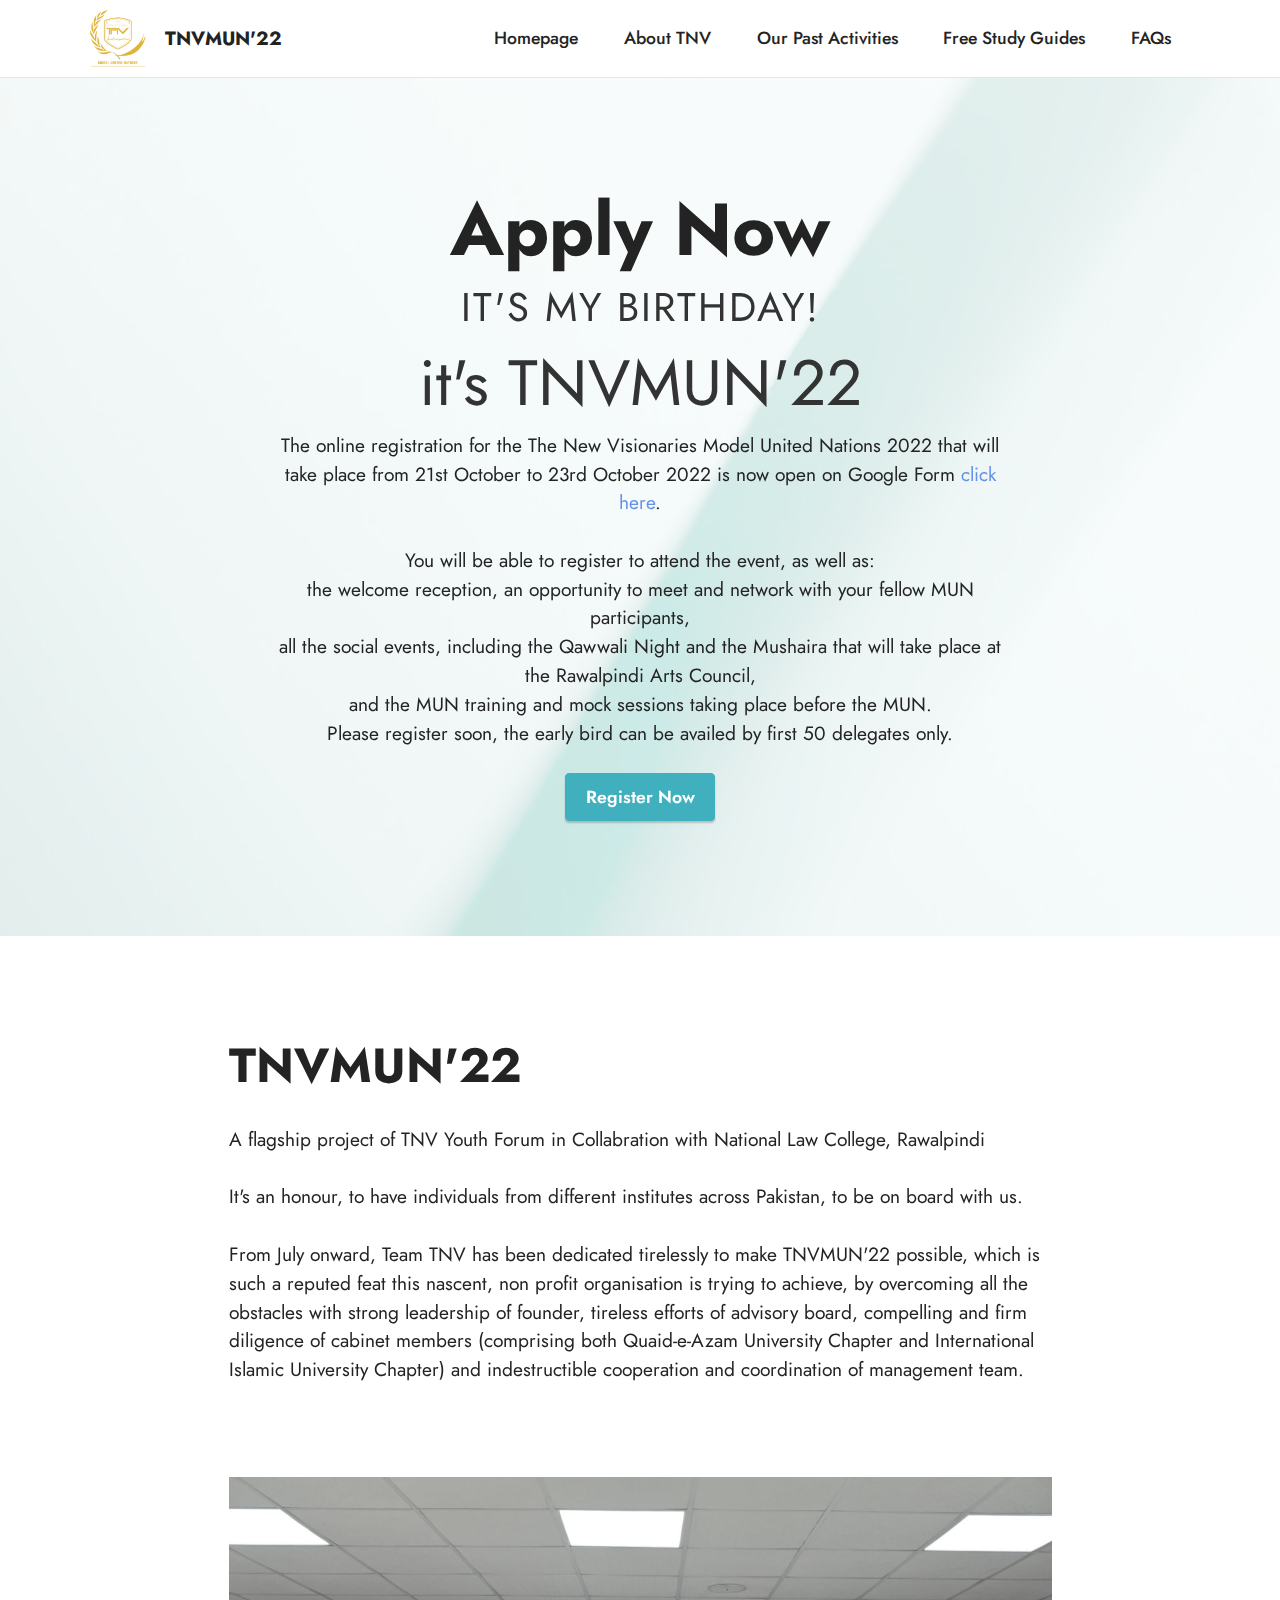
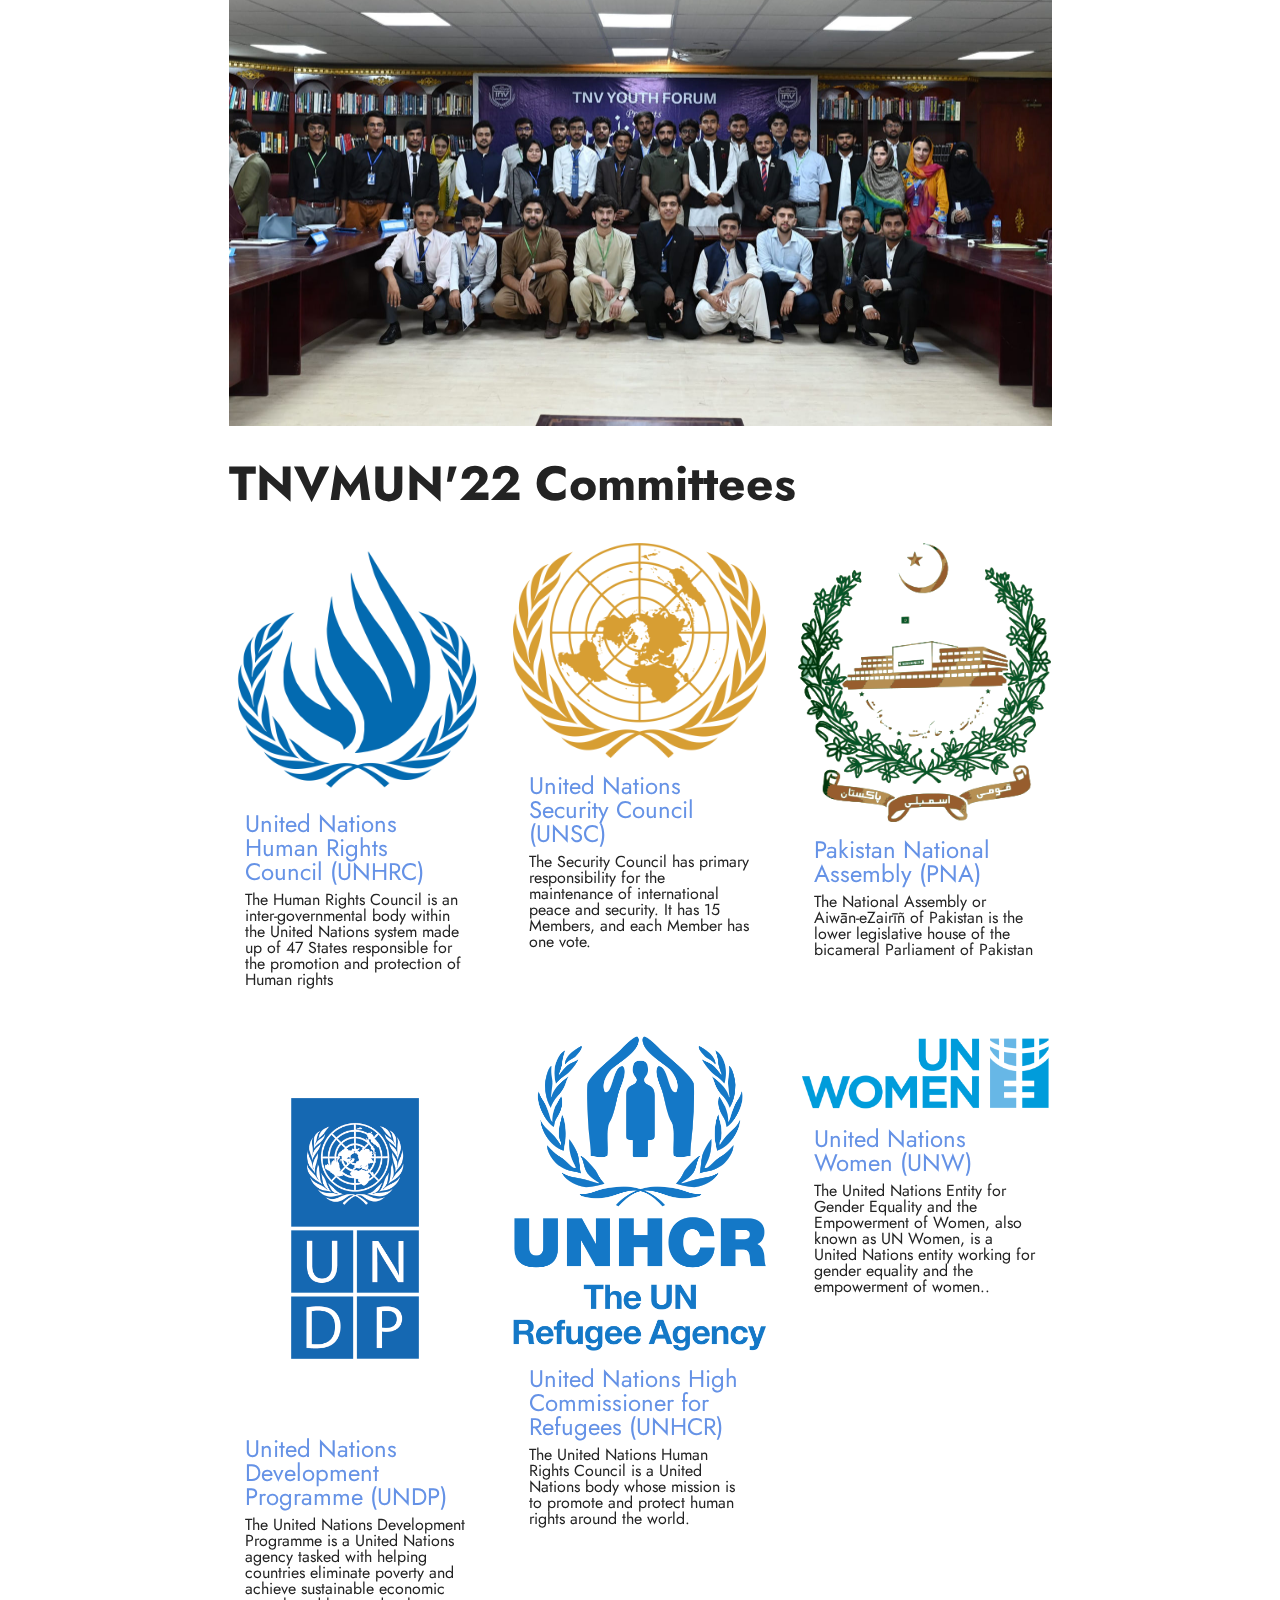
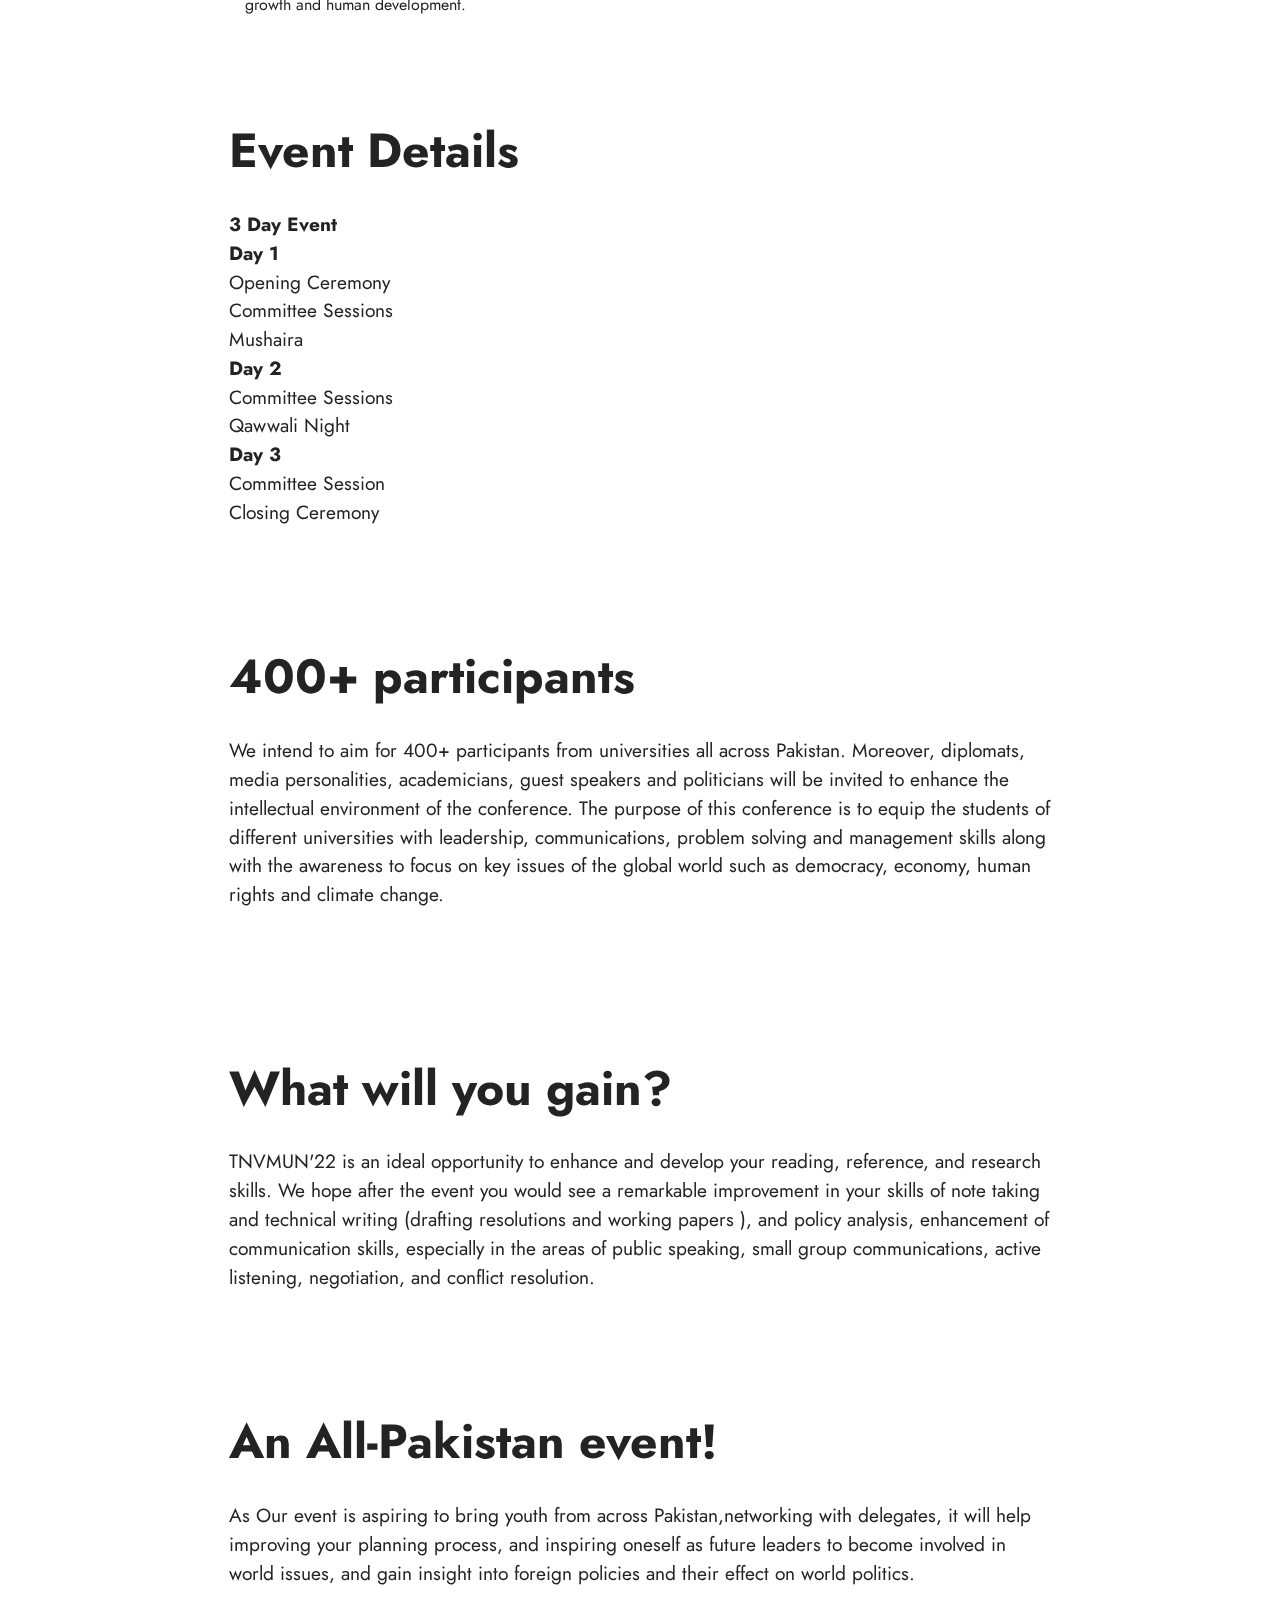
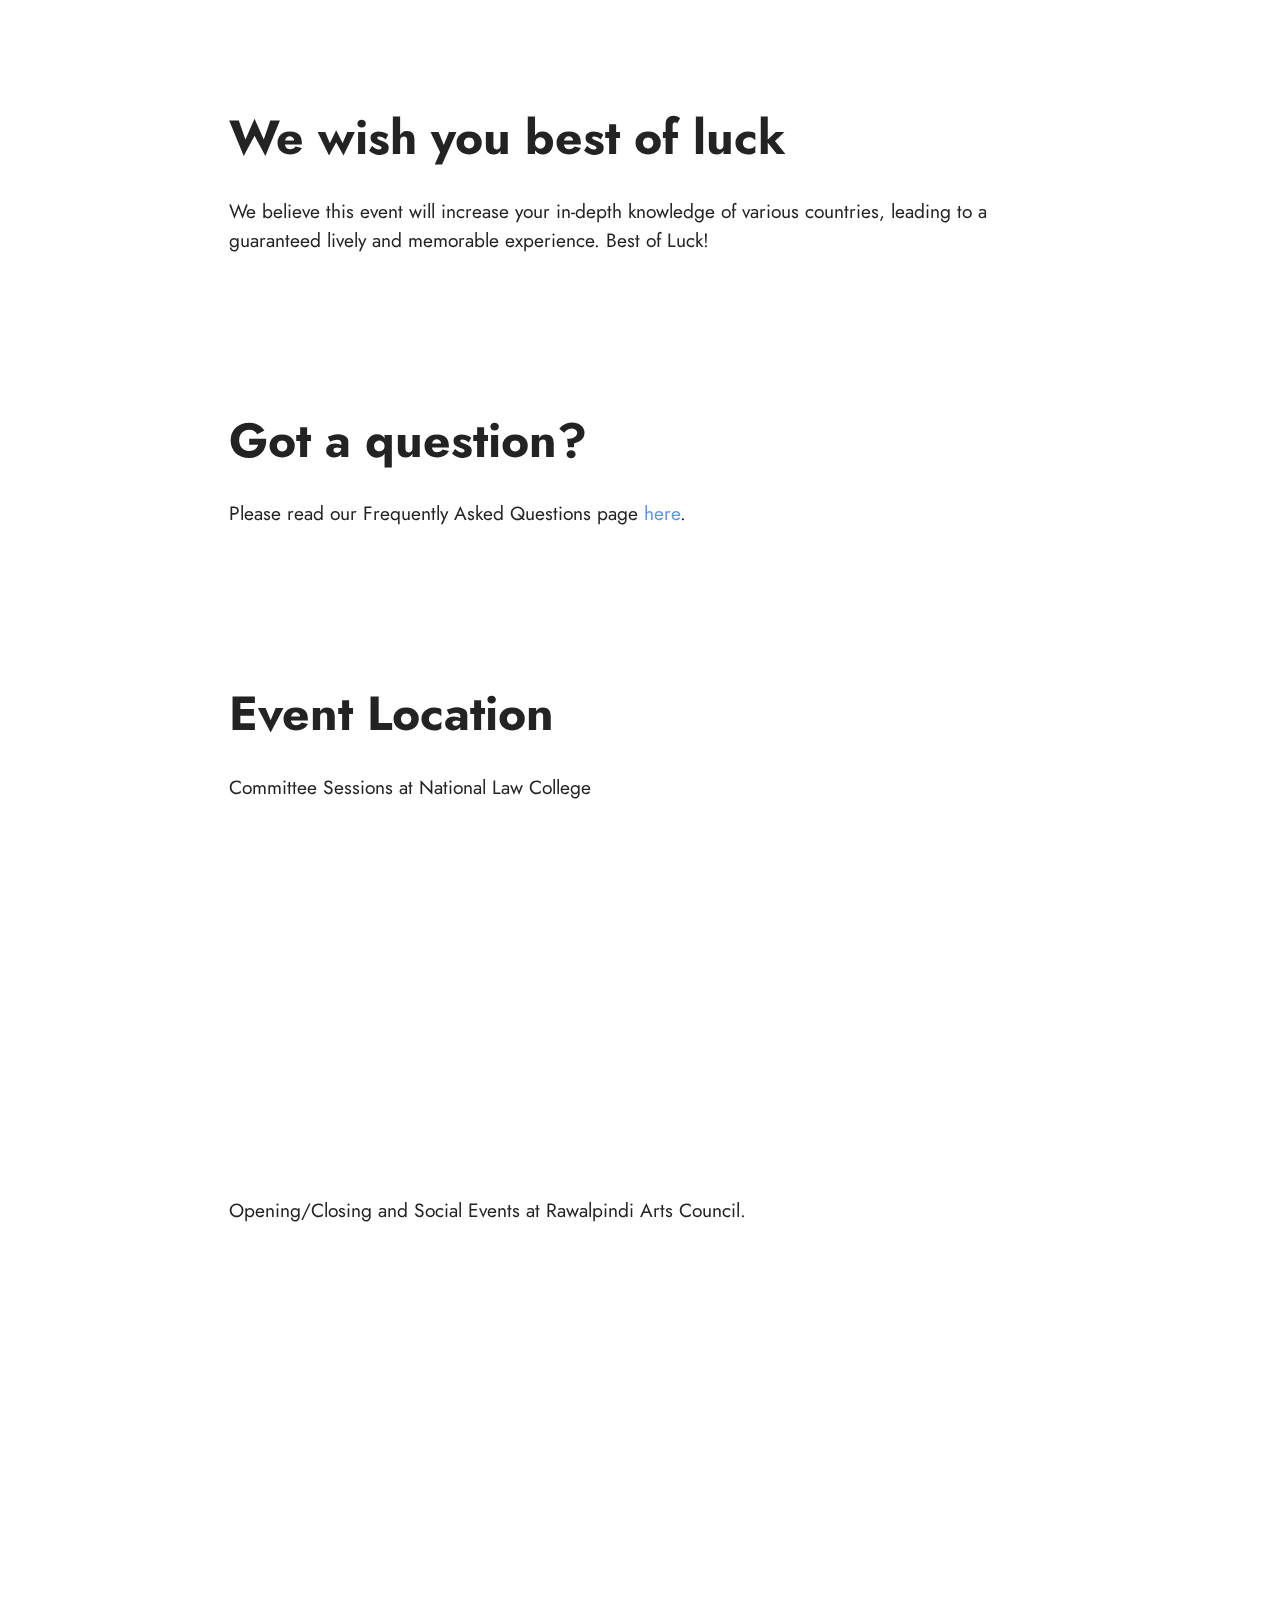
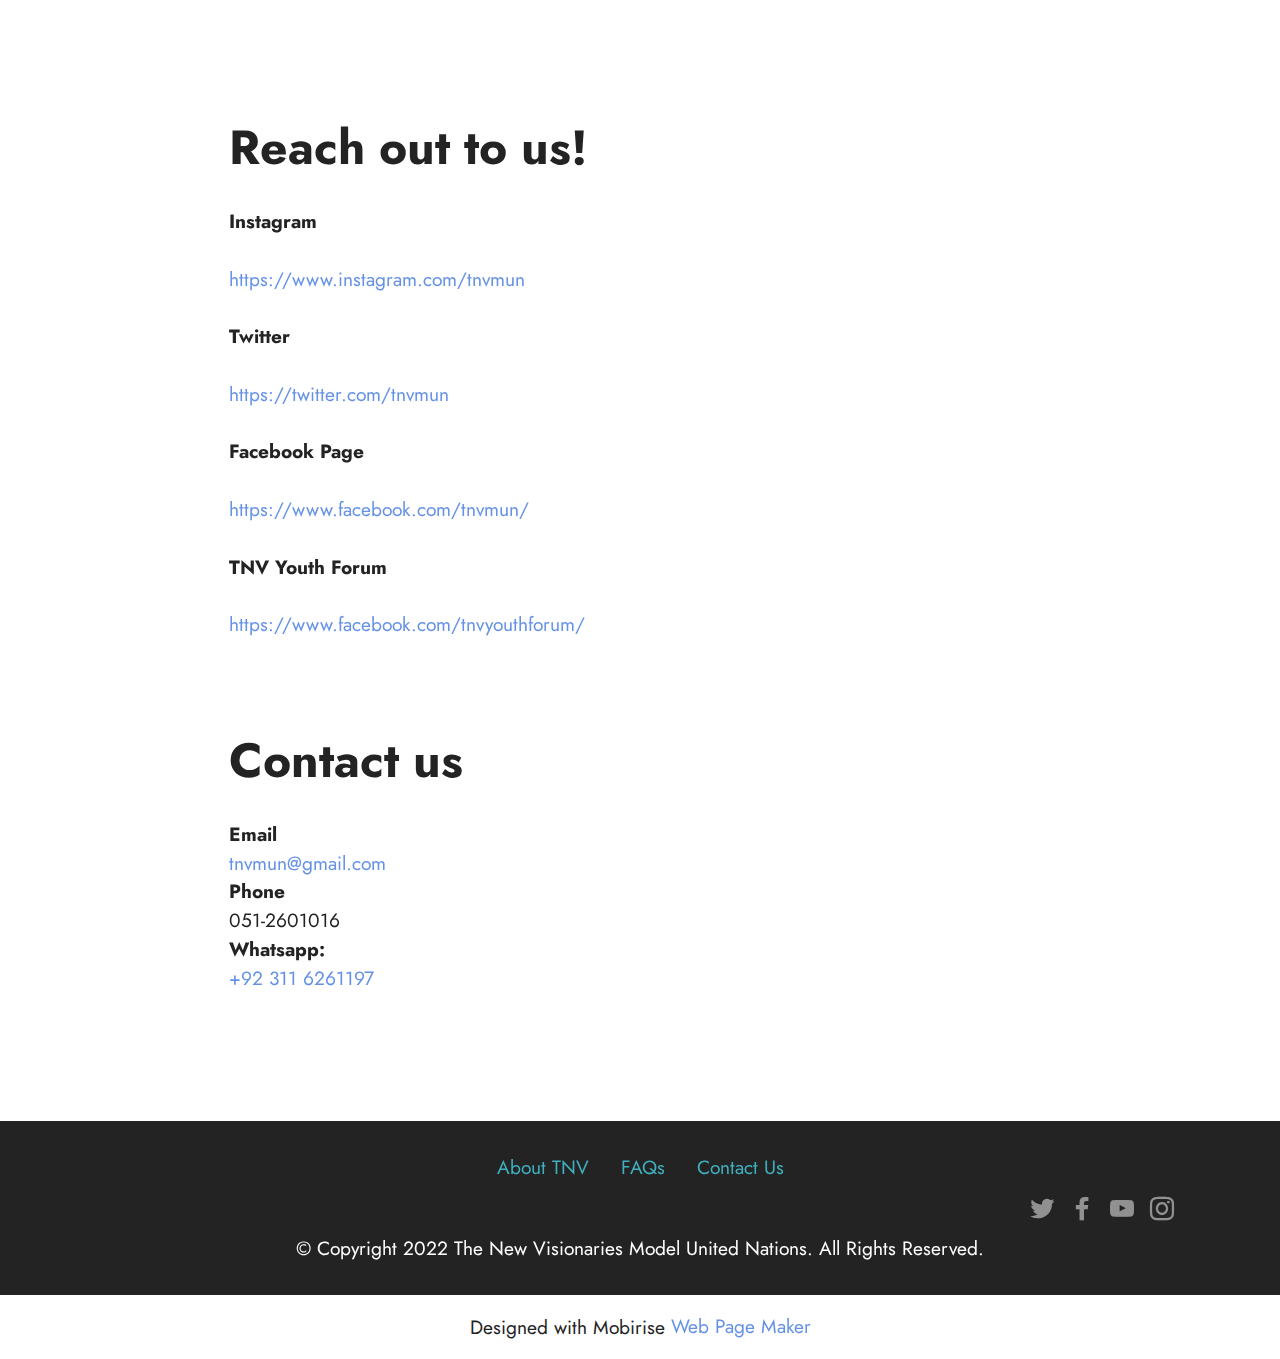
==== commit 8bf194ed: "added" ====
--- a/index.html
+++ b/index.html
@@ -26,41 +26,11 @@
   <noscript><link rel="stylesheet" href="https://fonts.googleapis.com/css?family=Jost:100,200,300,400,500,600,700,800,900,100i,200i,300i,400i,500i,600i,700i,800i,900i&display=swap"></noscript>
   <link rel="preload" as="style" href="assets/mobirise/css/mbr-additional.css"><link rel="stylesheet" href="assets/mobirise/css/mbr-additional.css" type="text/css">
   
-  
-  <html lang="en"><head><meta http-equiv="Content-Type" content="text/html; charset=UTF-8">
-  <script type="text/javascript" src="./Edit Countdown Clock_files/vendor.06c7227b.js.download"></script><script type="text/javascript" src="./Edit Countdown Clock_files/main.edcfd348.js.download"></script><script type="text/javascript" async="" src="./Edit Countdown Clock_files/saved_resource"></script><script type="text/javascript" async="" src="./Edit Countdown Clock_files/mixpanel-2-latest.min.js.download"></script><script async="" src="./Edit Countdown Clock_files/analytics.js.download"></script><script type="text/javascript" src="./Edit Countdown Clock_files/vendor.06c7227b.js.download"></script><script type="text/javascript" src="./Edit Countdown Clock_files/main.edcfd348.js.download"></script><script type="text/javascript" src="./Edit Countdown Clock_files/vendor.06c7227b.js(1).download"></script><script type="text/javascript" src="./Edit Countdown Clock_files/main.edcfd348.js(1).download"></script><script type="text/javascript" async="" src="./Edit Countdown Clock_files/saved_resource(1)"></script><script type="text/javascript" async="" src="./Edit Countdown Clock_files/mixpanel-2-latest.min.js(1).download"></script><script async="" src="./Edit Countdown Clock_files/analytics.js(1).download"></script><script src="./Edit Countdown Clock_files/optimize.js.download"></script>
-  <meta name="ahrefs-site-verification" content="0a122bbe1182a791969ac0ce8d401deef8502d3fc8c60e80e55ce32ab84b80e4">
-  
-  
-  <meta http-equiv="X-UA-Compatible" content="IE=Edge,chrome=1">
-  <meta name="viewport" content="width=device-width, initial-scale=1.0 maximum-scale=1.0, user-scalable=no">
-
-  <meta name="msvalidate.01" content="05ABDC579A2A7A101850AAEA54693DC4">
-  <title>Edit Countdown Clock</title>
-  <meta name="csrf-param" content="authenticity_token">
-<meta name="csrf-token" content="+hOsPP9YHHtygl6j5KnkSAeK1gFwzlhIfokVUkicAo8Mr+fjEM1G2p1DSY4S7Jo2U8XspC6bi2SDqLVSylhHVw==">
-  <meta name="stripe-key" content="pk_live_Qk534cZ74SqLA2GSV7iesVQb00JwNCJIHN">
-  <link rel="stylesheet" media="all" href="./Edit Countdown Clock_files/application-8ebf7d2c4403841b0bb980b6f3b90ee061c33cfc59d0fd655af1392f347ce1e8.css">
-  <link rel="apple-touch-icon" sizes="57x57" href="https://countingdownto.com/favicons/apple-icon-57x57.png">
-<link rel="apple-touch-icon" sizes="60x60" href="https://countingdownto.com/favicons/apple-icon-60x60.png">
-<link rel="apple-touch-icon" sizes="72x72" href="https://countingdownto.com/favicons/apple-icon-72x72.png">
-<link rel="apple-touch-icon" sizes="76x76" href="https://countingdownto.com/favicons/apple-icon-76x76.png">
-<link rel="apple-touch-icon" sizes="114x114" href="https://countingdownto.com/favicons/apple-icon-114x114.png">
-<link rel="apple-touch-icon" sizes="120x120" href="https://countingdownto.com/favicons/apple-icon-120x120.png">
-<link rel="apple-touch-icon" sizes="144x144" href="https://countingdownto.com/favicons/apple-icon-144x144.png">
-<link rel="apple-touch-icon" sizes="152x152" href="https://countingdownto.com/favicons/apple-icon-152x152.png">
-<link rel="apple-touch-icon" sizes="180x180" href="https://countingdownto.com/favicons/apple-icon-180x180.png">
-<link rel="icon" type="image/png" sizes="192x192" href="https://countingdownto.com/favicons/android-icon-192x192.png">
-<link rel="icon" type="image/png" sizes="32x32" href="https://countingdownto.com/favicons/favicon-32x32.png">
-<link rel="icon" type="image/png" sizes="96x96" href="https://countingdownto.com/favicons/favicon-96x96.png">
-<link rel="icon" type="image/png" sizes="16x16" href="https://countingdownto.com/favicons/favicon-16x16.png">
-<link rel="manifest" href="https://countingdownto.com/favicons/manifest.json">
-<meta name="msapplication-TileColor" content="#ffffff">
-<meta name="msapplication-TileImage" content="/favicons/ms-icon-144x144.png">
-<meta name="theme-color" content="#ffffff">
-
-
-  
+
+ <link rel="stylesheet" href="./style.css">
+
+  <!-- partial -->
+  <script  src="./script.js"></script>
   
 
     <link rel="canonical" href="https://countingdownto.com/countdown-widgets/edit/tnvmun-22-countdown-clock">
@@ -117,471 +87,29 @@
         <div class="row justify-content-center">
             <div class="col-12 col-lg-8">
                 <h1 class="mbr-section-title mbr-fonts-style mb-3 display-1"><strong>Apply Now</strong></h1>
-             <!DOCTYPE html>
-<!-- saved from url=(0070)file:///C:/Users/Raheem%20Jamali/Desktop/Edit%20Countdown%20Clock.html -->
-
-<body class="ab_home_page_revision_control">
-
-
-  <div id="root-content-container" class="wrapper">
-    
-
-
-    <div class="container page">
-      <div class="row">
-        <div class="span12">
-
-          <div id="message-displayer" class="alert alert-warning hide">
-
-
-            </div>
-          <noscript>
-            <div class="alert">
-
-              This site works best with JavaScript enabled
-            </div>
-          </noscript>
-            
-          </div>
-        </div>
-
-
-
-
-            
-
-
-
-
-<br style="clear:both">
-
-
-
-    <script>
-</script>
-<form class="simple_form form-vertical countdown-widget-form" novalidate="novalidate" id="edit_countdown_widget_4323826" action="https://countingdownto.com/countdown_widgets/tnvmun-22-countdown-clock" accept-charset="UTF-8" method="post"><input name="utf8" type="hidden" value="✓"><input type="hidden" name="_method" value="patch"><input type="hidden" name="authenticity_token" value="+hOsPP9YHHtygl6j5KnkSAeK1gFwzlhIfokVUkicAo8Mr+fjEM1G2p1DSY4S7Jo2U8XspC6bi2SDqLVSylhHVw==">
-
-  <div class="row" style="margin-right:0">
-    <div class="col-sm-12 col-md-12">
-      <div id="large-preview-holder">
-      <div id="flash-region">
-            <div id="preview-container"><!-- This is only used by editor replaces content dynamically -->
-
-<script type="text/javascript">
-// Not needed for remote
-	
-  
-</script>
-
-<style>
-</style>
-
-
-
-<script type="text/javascript">
-window.oc = window.oc || {};
-window.oc.spritePath = "https://rany.countingdownto.com/oc-sprite";
-window.oc.spriteParams = {"title":"TNVMUN'22","date_label":"October 21, 2022","txt_color":"000000FF","bg_color":"00000000","text_align":"center","width":668,"height":344,"scale":1.909,"style":"TemplateA","quality":0.95,"use_overlay":0,"shadow":0,"unit_labels":"DAYS,HOURS,MINUTES,SECONDS","renderer":"v1","encoding":"png","font":"Helvetica Neue LT Com 47 Light Condensed","font_push_down":0.3,"shadow_color":"000000CC","shadow_y":0,"shadow_blur":2,"overlay":"reflection-05.png","overlay_size":"350,180"};
-window.oc.startTime = new Date().getTime() / 1000;
-window.oc.scale = 1.909;
-window.oc.repeatMode=0;
-if(window.oc.remainingTimeAtStartTime === undefined) {
-	// Not needed in remote version
-    window.oc.remainingTimeAtStartTime = 3044412;
-}
-</script>
-
-
-
-<script type="text/javascript">if(!window.console)console = {log: function(){}};</script>
-<style>#demo{z-index: 999;}</style>
-<div id="countdown_widget_style_holder">
-
-
-<style type="text/css">html,body{margin:0px;padding:0px}#cdt a img{border:0}#cdt .demo{position:absolute;z-index:999;right:0;top:0}#cdt #ie-fix{display:none}#cdt .digit{background-image:url(https://rany.countingdownto.com/oc-sprite?bg_color=00000000&amp;date_label=October+21%2C+2022&amp;encoding=png&amp;font=Helvetica+Neue+LT+Com+47+Light+Condensed&amp;font_push_down=0.3&amp;height=344&amp;overlay=reflection-05.png&amp;overlay_size=350%2C180&amp;quality=0.95&amp;renderer=v1&amp;scale=1.909&amp;shadow=0&amp;shadow_blur=2&amp;shadow_color=000000CC&amp;shadow_y=0&amp;style=TemplateA&amp;text_align=center&amp;title=TNVMUN%2722&amp;txt_color=000000FF&amp;unit_labels=DAYS%2CHOURS%2CMINUTES%2CSECONDS&amp;use_overlay=0&amp;width=668);background-repeat:no-repeat;width:57px}#cdt .digit-0{background-position:-668px -141px}#cdt .digit-1{background-position:-725px -141px}#cdt .digit-2{background-position:-783px -141px}#cdt .digit-3{background-position:-840px -141px}#cdt .digit-4{background-position:-897px -141px}#cdt .digit-5{background-position:-954px -141px}#cdt .digit-6{background-position:-1012px -141px}#cdt .digit-7{background-position:-1069px -141px}#cdt .digit-8{background-position:-1126px -141px}#cdt .digit-9{background-position:-1183px -141px}#cdt .digit-x{width:29px;background-position:-1241px -141px}#cdt.widget-wrapper{width:668px;height:344px;position:relative;margin:auto}#cdt .content-wrapper{width:100%;height:100%}#cdt .spr{background-image:url(https://rany.countingdownto.com/oc-sprite?bg_color=00000000&amp;date_label=October+21%2C+2022&amp;encoding=png&amp;font=Helvetica+Neue+LT+Com+47+Light+Condensed&amp;font_push_down=0.3&amp;height=344&amp;overlay=reflection-05.png&amp;overlay_size=350%2C180&amp;quality=0.95&amp;renderer=v1&amp;scale=1.909&amp;shadow=0&amp;shadow_blur=2&amp;shadow_color=000000CC&amp;shadow_y=0&amp;style=TemplateA&amp;text_align=center&amp;title=TNVMUN%2722&amp;txt_color=000000FF&amp;unit_labels=DAYS%2CHOURS%2CMINUTES%2CSECONDS&amp;use_overlay=0&amp;width=668)}@media only screen and (-webkit-min-device-pixel-ratio: 2), only screen and (min--moz-device-pixel-ratio: 2), only screen and (-o-min-device-pixel-ratio: 2 / 1), only screen and (min-device-pixel-ratio: 2), only screen and (min-resolution: 192dpi), only screen and (min-resolution: 2dppx){#cdt .spr{background-image:url(https://rany.countingdownto.com/oc-sprite?bg_color=00000000&amp;date_label=October+21%2C+2022&amp;encoding=png&amp;font=Helvetica+Neue+LT+Com+47+Light+Condensed&amp;font_push_down=0.3&amp;height=344&amp;overlay=reflection-05.png&amp;overlay_size=350%2C180&amp;quality=0.95&amp;renderer=v1&amp;scale=1.909&amp;shadow=0&amp;shadow_blur=2&amp;shadow_color=000000CC&amp;shadow_y=0&amp;style=TemplateA&amp;text_align=center&amp;title=TNVMUN%2722&amp;txt_color=000000FF&amp;unit_labels=DAYS%2CHOURS%2CMINUTES%2CSECONDS&amp;use_overlay=0&amp;width=668&amp;retina=1);background-size:1527px 344px}}#cdt .counter-wrapper{width:636px;height:172.0px;margin-left:32px}#cdt .counter-wrapper .counter-item{height:73px;float:left}#cdt .counter-wrapper .counter-group{height:101px;float:left;position:relative;overflow:hidden}#cdt .counter-group .unit-label{position:absolute;height:29px;width:115px;left:0;top:74px}#cdt .days .unit-label{background-position:-668px -218px}#cdt .hours .unit-label{background-position:-783px -218px}#cdt .minutes .unit-label{background-position:-897px -218px}#cdt .seconds .unit-label{background-position:-1012px -218px}#cdt .header{height:141px;width:100%}
-</style></div>
-
-<div id="cdt" class="widget-wrapper" style="box-shadow: none;">
-		<div id="ie-fix">&nbsp;</div>
-		<a href="https://forms.gle/nvETr12LMjh87N729" target="_blank">
-	<div class="content-wrapper spr">
-		<div class="header">
-		</div>
-		<div class="counter-wrapper">
-
-			<div class="days counter-group">
-				<div class="counter-item"></div>
-				<div class="counter-item spr digit item-0 digit-3"></div>
-				<div class="counter-item spr digit item-0 digit-5"></div>
-				<div class="unit-label spr" style="left: 0px;">
-				</div>
-			</div>
-			<div class="counter-item spr digit item-0 digit-x" style="margin: 0px 10px;"></div>
-			<div class="hours counter-group">
-				<div class="counter-item spr digit item-0 digit-0"></div>
-				<div class="counter-item spr digit item-0 digit-5"></div>
-				<div class="unit-label spr">
-				</div>
-			</div>
-			<div class="counter-item spr digit item-0 digit-x" style="margin: 0px 10px;"></div>
-			<div class="minutes counter-group">
-				<div class="counter-item spr digit item-0 digit-3"></div>
-				<div class="counter-item spr digit item-0 digit-7"></div>
-				<div class="unit-label spr">
-				</div>
-			</div>
-			<div class="counter-item spr digit item-0 digit-x" style="margin: 0px 10px;"></div>
-			<div class="seconds counter-group">
-				<div class="counter-item spr digit item-0 digit-2"></div>
-				<div class="counter-item spr digit item-0 digit-9"></div>
-				<div class="unit-label spr">
-				</div>
-			</div>
-
-		</div>
-	</div>
-		</a>
+          
+
+
+<!-- partial:index.partial.html -->
+<div class="new-container">
+  <h1 id="headline">Countdown to TNVMUN'22</h1>
+  <div id="countdown">
+<ul>
+<li><span id="days"></span> days</li>
+<li><span id="hours"></span> Hours</li>
+<li><span id="minutes"></span> Minutes</li>
+<li><span id="seconds"></span> Seconds</li>
+</ul>
+ </div>
+
+<div id="content" class="emoji">
+  <span>it's TNVMUN'22</span>
 </div>
 
 
-<script type="text/javascript">
-if(window.oc == undefined)
-{
-	window.oc = {};
-}
-//var oc = window.oc;
-if(window.oc.remainingTimeAtStartTime === undefined)
-{
-	window.oc.remainingTimeAtStartTime=3044412;
-}
-</script>
-
-
-
-
-
-<script type="text/javascript">
-!function(){
-
-window.oc.startTime=new Date().getTime() / 1000;
-window.oc.countDirection=1;
-window.oc.scale=1.909;
-window.oc.repeatMode=0;
-window.oc.showMilliseconds=false;
-window.oc.countdownExpired=function()
-{
-	if(window.oc.repeatMode > 0)
-	{
-		if(window.oc.editor)
-		{
-			window.oc.editor.countdownExpired();
-		}
-		else
-		{
-            if(oc.timerRef)clearInterval(oc.timerRef);
-			location.reload();
-        }
-	}
-}
-
-var $__container_oc,__scope_oc,pad,periods,update;__scope_oc=window.oc,$__container_oc=$("#cdt"),periods={d:86400,h:3600,m:60},pad=function(e){for(;e.toString().length<2;)e="0"+e;return e},update=function(){var e,o,t,_,c,i,n,d,r,a,s,p,u,m;for(a=(new Date).getTime()/1e3,o=a-__scope_oc.startTime,o*=__scope_oc.countDirection,u=Math.max(0,Math.round(__scope_oc.remainingTimeAtStartTime-o)),0===u&&__scope_oc.countdownExpired(),e=u-u%periods.d,c=u-e-u%periods.h,r=u-e-c-u%periods.m,m=u-e-c-r,d=[e/periods.d,pad(c/periods.h),pad(r/periods.m),pad(m)].join("x"),n=$__container_oc.find(".counter-item"),i=n.length,s=i-d.length;i--;)t=n[i],$(t).removeClass(),$(t).addClass("counter-item"),i-s>=0&&$(t).addClass("spr digit item-0 digit-"+d.charAt(i-s));return p=Math.round(($__container_oc.find(".days").innerWidth()-60*__scope_oc.scale)/2),$__container_oc.find(".days .unit-label").css("left",p+"px"),_=30*s*__scope_oc.scale,$__container_oc.find(".digit-x").css("margin","0 "+Math.round(_/6)+"px")},update(),__scope_oc.timerRef&&clearInterval(__scope_oc.timerRef),__scope_oc.timerRef=setInterval(update,100),__scope_oc.updateCountdownClock=update;
-}.call(this);
-</script>
+
 </div>
-            <div id="progress-indicator" class="" style="width:-2px;height:5px;margin:auto;margin-top:3px">
-              <div class="progress progress-striped active hide" style="width: 100%; height: 100%; display: block;">
-                <div class="bar" style="width: 100%;">
-                </div>
-              </div>
-            </div>
-          </div></div>
-    </div>
-  </div>
-
-
-  <!-- Mobile -->
-<div class="visible-xs-block">
-  <ul id="home-mini-tabs" class="nav nav-tabs home-tabs visible-xs-block" role="tablist">
-   <li role="presentation" class="">
-     
-   </li>
-        <div class="pull-right">
-          
-          
-
-<div>
-  <div class="embed-email-area" style="display:none; border:1px solid red; width: 100%">
-    <div id="send_email_wrapperx">
-
-
-
-    
-    <div id="send_email_alert" style="display:none" class="alert alert-success" role="alert">Your email was sent</div>
-    <div class="input-group" style="margin: auto;">
-        <input name="editor_email" type="text" class="form-control" placeholder="Your email address" value="">
-        <span class="input-group-btn">
-        <input type="submit" name="embed" value="Send" disable_with="One moment..." onclick="oc.editor.showProgress()" class="btn btn-default btn btn-success center btn-large">
-        </span>
-    </div><!-- /input-group -->
-    <span id="helpBlock" class="help-block">You'll receive it in a few seconds</span>
-</div>
-
-
-    <br>
-    <a href="https://countingdownto.com/countdown-widgets/edit/tnvmun-22-countdown-clock#" class="embed-sender-display-toggler">Cancel</a>
-  </div>
-
-  <div class="publish-cta-button-area">
-         
-      
-  
-    
-
-
-  </div>
-
-  <!-- Button trigger modal -->
-
-
-  
-
-</div>
-
-          
-
-        </div>
-   </ul>
-  </div>      
-        <!--  -->
-
-
-
-
- <div class="tab-content">
-   <div class="tab-pane text-center " id="embed-pane">
-     <br>
-     <div>
-       <div class="embed-code-cta" style="display: block;">
-       
-          
-<div>
-
-  <div class="publish-cta-button-area">
-         
-    <a class="publish_button btn btn-primary center btn-large" style="min-width:74px" href="https://countingdownto.com/countdown-widgets/edit/tnvmun-22-countdown-clock#">
-      Share
-</a>  
-    <input type="submit" name="embed" value="Embed" disable_with="One moment..." onclick="oc.editor.showProgress()" class="btn btn-default btn btn-primary center btn-large">
-  
-    
-
-    
-  </div>
-  <div class="embed-email-area" style="display:none">
-    <div id="send_email_wrapperx">
-
-
-
-    <label>Send the embed code to:</label>
-    <div id="send_email_alert" style="display:none" class="alert alert-success" role="alert">Your email was sent</div>
-    <div class="input-group" style="max-width:300px; margin: auto;">
-        <input name="editor_email" type="text" class="form-control" placeholder="Your email address" value="">
-        <span class="input-group-btn">
-        <input type="submit" name="embed" value="Send" disable_with="One moment..." onclick="oc.editor.showProgress()" class="btn btn-default btn btn-success center btn-large">
-        </span>
-    </div><!-- /input-group -->
-</div>
-    <br>
-    <a href="https://countingdownto.com/countdown-widgets/edit/tnvmun-22-countdown-clock#" class="embed-sender-display-toggler">Cancel</a>
-  </div>
-
-</div>
-
-          
-
-       <br>
-     </div>
-       <div class="embed-code-content-wrapper" style="display: block"></div>
-
-     </div>
-   </div>
-   <!-- end tab pane -->
-  </div><!-- "tab-content" -->
-
-
-
-
-
-        <!-- Modal -->
-        <div class="modal fade" id="myModalx" tabindex="-1" role="dialog" aria-labelledby="myModalLabel">
-          <div class="modal-dialog modal-sm" role="document">
-            <div class="modal-content">
-              <div class="modal-header">
-                <button type="button" class="close" data-dismiss="modal" aria-label="Close"><span aria-hidden="true">×</span></button>
-                <h4 class="modal-title" id="myModalLabel">Send the embed code to</h4>
-              </div>
-              <div class="modal-body">
-              <div id="send_email_wrapperx">
-
-
-
-    
-    <div id="send_email_alert" style="display:none" class="alert alert-success" role="alert">Your email was sent</div>
-    <div class="input-group" style="margin: auto;">
-        <input name="editor_email" type="text" class="form-control" placeholder="Your email address" value="">
-        <span class="input-group-btn">
-        <input type="submit" name="embed" value="Send" disable_with="One moment..." onclick="oc.editor.showProgress()" class="btn btn-default btn btn-success center btn-large">
-        </span>
-    </div><!-- /input-group -->
-    <span id="helpBlock" class="help-block">You'll receive it in a few seconds</span>
-</div>
-
-
-              </div>
-              
-            </div>
-          </div>
-        </div>
-        <!-- end modal -->
-
-        
-</form>
-
-
-
-
-
-
-
-      </div> <!-- /container -->
-
-      <div class="push"></div>
-    </div>
-   
-
-<!-- moved from head -->
-<!-- Le HTML5 shim, for IE6-8 support of HTML elements -->
-<!--[if lt IE 9]>
-<script src="//html5shim.googlecode.com/svn/trunk/html5.js" type="text/javascript"></script>
-<![endif]-->
-
-<script src="./Edit Countdown Clock_files/application-e1b8aa660bd8a4567c669ffafdf98df8175cef0e166fa821f3ebccda89ee78b6.js.download"></script>
-<script src="./Edit Countdown Clock_files/web_countdown_editor-65963482033a7625137562a14fc0e542c4b5706634a872dfa28927a927a3aa44.js.download"></script>
-<script type="text/javascript">if(!window.console)window.console = {log: function(){}};</script>
-
-<script>
-  (function(i,s,o,g,r,a,m){i['GoogleAnalyticsObject']=r;i[r]=i[r]||function(){
-  (i[r].q=i[r].q||[]).push(arguments)},i[r].l=1*new Date();a=s.createElement(o),
-  m=s.getElementsByTagName(o)[0];a.async=1;a.src=g;m.parentNode.insertBefore(a,m)
-  })(window,document,'script','https://www.google-analytics.com/analytics.js','ga');
-
-  ga('create', 'UA-15325792-5', 'auto');
-  ga('send', 'pageview');
-
-</script>
-
-<!-- start Mixpanel --><script type="text/javascript">(function(e,b){if(!b.__SV){var a,f,i,g;window.mixpanel=b;b._i=[];b.init=function(a,e,d){function f(b,h){var a=h.split(".");2==a.length&&(b=b[a[0]],h=a[1]);b[h]=function(){b.push([h].concat(Array.prototype.slice.call(arguments,0)))}}var c=b;"undefined"!==typeof d?c=b[d]=[]:d="mixpanel";c.people=c.people||[];c.toString=function(b){var a="mixpanel";"mixpanel"!==d&&(a+="."+d);b||(a+=" (stub)");return a};c.people.toString=function(){return c.toString(1)+".people (stub)"};i="disable time_event track track_pageview track_links track_forms register register_once alias unregister identify name_tag set_config people.set people.set_once people.increment people.append people.union people.track_charge people.clear_charges people.delete_user".split(" ");
-for(g=0;g<i.length;g++)f(c,i[g]);b._i.push([a,e,d])};b.__SV=1.2;a=e.createElement("script");a.type="text/javascript";a.async=!0;a.src="undefined"!==typeof MIXPANEL_CUSTOM_LIB_URL?MIXPANEL_CUSTOM_LIB_URL:"file:"===e.location.protocol&&"//cdn.mxpnl.com/libs/mixpanel-2-latest.min.js".match(/^\/\//)?"https://cdn.mxpnl.com/libs/mixpanel-2-latest.min.js":"//cdn.mxpnl.com/libs/mixpanel-2-latest.min.js";f=e.getElementsByTagName("script")[0];f.parentNode.insertBefore(a,f)}})(document,window.mixpanel||[]);
-mixpanel.init("009a028fba9a2dd38027f107c17e7863");
-
-mixpanel.identify("9ae76002dc565525d4ea061ff9686e32");
-</script><!-- end Mixpanel -->
-
-
-
-<!-- Help scout -->
-<script type="text/javascript">!function(e,t,n){function a(){var e=t.getElementsByTagName("script")[0],n=t.createElement("script");n.type="text/javascript",n.async=!0,n.src="https://beacon-v2.helpscout.net",e.parentNode.insertBefore(n,e)}if(e.Beacon=n=function(t,n,a){e.Beacon.readyQueue.push({method:t,options:n,data:a})},n.readyQueue=[],"complete"===t.readyState)return a();e.attachEvent?e.attachEvent("onload",a):e.addEventListener("load",a,!1)}(window,document,window.Beacon||function(){});
-</script><script type="text/javascript">window.Beacon('init', '047ee03b-7b27-44d3-a24d-af2a6347e476')</script>
-
-
-
-
-<div id="ui-datepicker-div" class="ui-datepicker ui-widget ui-widget-content ui-helper-clearfix ui-corner-all"><td class=" ui-datepicker-other-month ui-datepicker-unselectable ui-state-disabled">&nbsp;</td><td class=" ui-datepicker-other-month ui-datepicker-unselectable ui-state-disabled">&nbsp;</td><td class=" ui-datepicker-other-month ui-datepicker-unselectable ui-state-disabled">&nbsp;</td><td class=" ui-datepicker-other-month ui-datepicker-unselectable ui-state-disabled">&nbsp;</td><td class=" ui-datepicker-week-end ui-datepicker-other-month ui-datepicker-unselectable ui-state-disabled">&nbsp;</td></tr></tbody></table></div><div id="beacon-container"><div class="hsds-beacon"><div class="Beacon"><div class="BeaconFabButtonFrame" style="border-radius: 60px; height: 60px; position: fixed; transform: scale(1); width: 60px; z-index: 1049; --pulse-background:#4797ae; --pulse-bottom-offset:-95px; --pulse-right-offset:-95px;"><style>.BeaconFabButtonFrame {
-  border: none;
-  bottom: 40px;
-  box-shadow: 0 4px 7px rgba(0, 0, 0, 0.1);
-  position: fixed;
-  right: 40px;
-  top: auto;
-  transition: box-shadow 250ms ease, opacity 0.4s ease, scale 1000ms ease-in-out,
-    transform 0.2s ease-in-out
-}
-
-.BeaconFabButtonFrame:active {
-    box-shadow: none;
-  }
-
-.BeaconFabButtonFrame iframe {
-    border: none;
-    height: 100%;
-    width: 100%;
-    color-scheme: normal !important;
-  }
-
-@media (max-height: 740px) {
-
-.BeaconFabButtonFrame {
-    bottom: 10px;
-    right: 20px
-}
-  }
-
-@supports (--css: variables) {
-  .BeaconFabButtonFrame.has-pulse-animation::before {
-    -webkit-animation: puff-out-center 2s cubic-bezier(0.165, 0.84, 0.44, 1) both;
-            animation: puff-out-center 2s cubic-bezier(0.165, 0.84, 0.44, 1) both;
-    -webkit-animation-delay: 0.2s;
-            animation-delay: 0.2s;
-    background-color: var(--pulse-background);
-    border-radius: 250px;
-    bottom: var(--pulse-bottom-offset);
-    content: '';
-    height: 250px;
-    opacity: 1;
-    pointer-events: none;
-    position: absolute;
-    right: var(--pulse-right-offset);
-    width: 250px;
-    will-change: transform;
-    z-index: -1;
-  }
-
-  @-webkit-keyframes puff-out-center {
-    0% {
-      transform: scale(0.2);
-      opacity: 0.5;
-    }
-    100% {
-      transform: scale(1);
-      opacity: 0;
-    }
-  }
-
-  @keyframes puff-out-center {
-    0% {
-      transform: scale(0.2);
-      opacity: 0.5;
-    }
-    100% {
-      transform: scale(1);
-      opacity: 0;
-    }
-  }
-}
-
-.BeaconFabButtonFrame--left {
-  left: 40px;
-  right: initial
-}
-
-@media (max-height: 740px) {
-
-.BeaconFabButtonFrame--left {
-    left: 20px;
-    right: initial
-}
-  }
-</style><iframe id="" data-cy="FrameComponent" aria-label="Toggle Customer Support" src="./Edit Countdown Clock_files/saved_resource.html"></iframe></div></div></div></div>
+
                 <p class="mbr-text mbr-fonts-style display-7">The online registration for the The New Visionaries Model United Nations 2022 that will take place from 21st October to 23rd October 2022 is now open on Google Form <a href="https://forms.gle/nvETr12LMjh87N729" class="text-primary">click here</a>.
 <br>
 <br>You will be able to register to attend the event, as well as:<br>the welcome reception, an opportunity to meet and network with your fellow MUN participants,
--- a/style.css
+++ b/style.css
@@ -0,0 +1,34 @@
+.new-container{
+    color: #333;
+    margin: 0 auto;
+    text-align: center;
+}
+.new-container h1{
+    font-weight: normal;
+    letter-spacing: .125rem;
+    text-transform: uppercase;
+}
+
+.new-container li{
+    display: inline-block;
+    font-size: 1.5rem;
+    list-style-type:none ;
+    padding: 1em;
+    text-transform: uppercase;
+}
+
+.new-container li span{
+    display: block;
+    font-size: 4.5rem;
+
+}
+
+.emoji{
+    display: none;
+    padding: 1rem;
+}
+
+.emoji span{
+    font-size: 4rem;
+    padding: 0 .5rem;
+}